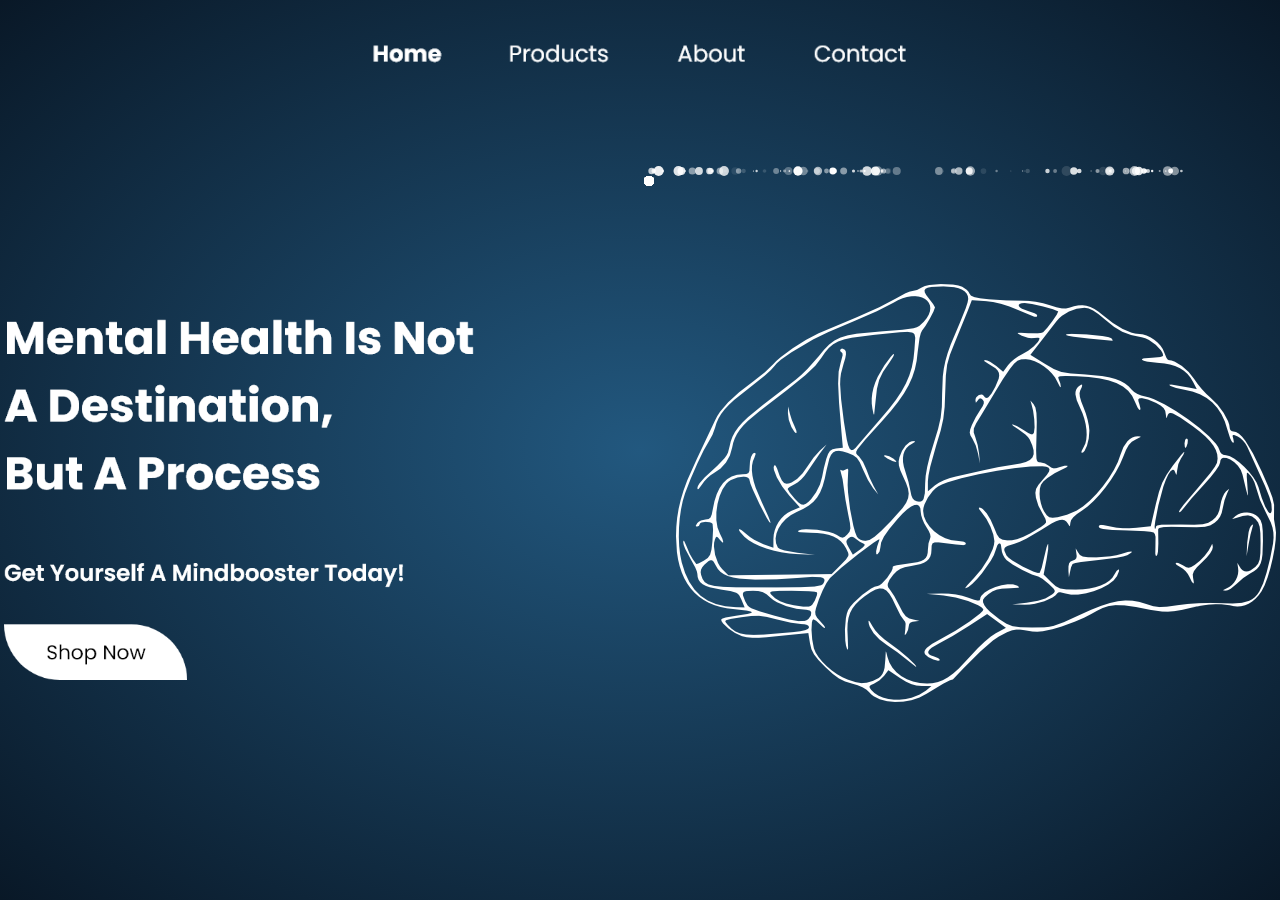
==== alternate/index.html @ fc33e700 "Add files via upload" ====
<!DOCTYPE html>
<html lang="en">
<head>
    <meta charset="UTF-8">
    <meta http-equiv="X-UA-Compatible" content="IE=edge">
    <meta name="viewport" content="width=device-width, initial-scale=1.0">
    <link rel="stylesheet" href="style.css">
    <title>Bioprex Demo</title>
</head>
<body>
    <div class="nav">
        <img src="nav.png" alt="nav">
    </div>
    <div class="hero">
        <div class="cont">
            <img src="hero.png" alt="hero">
        </div>
        <div class="anim">
            <div class="snow-sec">
                <div class="snow"></div>
                <div class="snow"></div>
                <div class="snow"></div>
                <div class="snow"></div>
                <div class="snow"></div>
                <div class="snow"></div>
                <div class="snow"></div>
                <div class="snow"></div>
                <div class="snow"></div>
                <div class="snow"></div>
                <div class="snow"></div>
                <div class="snow"></div>
                <div class="snow"></div>
                <div class="snow"></div>
                <div class="snow"></div>
                <div class="snow"></div>
                <div class="snow"></div>
                <div class="snow"></div>
                <div class="snow"></div>
                <div class="snow"></div>
                <div class="snow"></div>
                <div class="snow"></div>
                <div class="snow"></div>
                <div class="snow"></div>
                <div class="snow"></div>
                <div class="snow"></div>
                <div class="snow"></div>
                <div class="snow"></div>
                <div class="snow"></div>
                <div class="snow"></div>
                <div class="snow"></div>
                <div class="snow"></div>
                <div class="snow"></div>
                <div class="snow"></div>
                <div class="snow"></div>
                <div class="snow"></div>
                <div class="snow"></div>
                <div class="snow"></div>
                <div class="snow"></div>
                <div class="snow"></div>
                <div class="snow"></div>
                <div class="snow"></div>
                <div class="snow"></div>
                <div class="snow"></div>
                <div class="snow"></div>
                <div class="snow"></div>
                <div class="snow"></div>
                <div class="snow"></div>
                <div class="snow"></div>
                <div class="snow"></div>
                <div class="snow"></div>
                <div class="snow"></div>
                <div class="snow"></div>
                <div class="snow"></div>
                <div class="snow"></div>
                <div class="snow"></div>
                <div class="snow"></div>
                <div class="snow"></div>
                <div class="snow"></div>
                <div class="snow"></div>
                <div class="snow"></div>
                <div class="snow"></div>
                <div class="snow"></div>
                <div class="snow"></div>
                <div class="snow"></div>
                <div class="snow"></div>
                <div class="snow"></div>
                <div class="snow"></div>
                <div class="snow"></div>
                <div class="snow"></div>
                <div class="snow"></div>
                <div class="snow"></div>
                <div class="snow"></div>
                <div class="snow"></div>
                <div class="snow"></div>
                <div class="snow"></div>
                <div class="snow"></div>
                <div class="snow"></div>
                <div class="snow"></div>
                <div class="snow"></div>
                <div class="snow"></div>
                <div class="snow"></div>
                <div class="snow"></div>
                <div class="snow"></div>
                <div class="snow"></div>
                <div class="snow"></div>
                <div class="snow"></div>
                <div class="snow"></div>
                <div class="snow"></div>
                <div class="snow"></div>
                <div class="snow"></div>
                <div class="snow"></div>
                <div class="snow"></div>
                <div class="snow"></div>
                <div class="snow"></div>
                <div class="snow"></div>
                <div class="snow"></div>
                <div class="snow"></div>
                <div class="snow"></div>
                <div class="snow"></div>
                <div class="snow"></div>
                <div class="snow"></div>
                <div class="snow"></div>
                <div class="snow"></div>
                <div class="snow"></div>
                <div class="snow"></div>
                <div class="snow"></div>
                <div class="snow"></div>
                <div class="snow"></div>
                <div class="snow"></div>
                <div class="snow"></div>
                <div class="snow"></div>
                <div class="snow"></div>
                <div class="snow"></div>
                <div class="snow"></div>
                <div class="snow"></div>
                <div class="snow"></div>
                <div class="snow"></div>
                <div class="snow"></div>
                <div class="snow"></div>
                <div class="snow"></div>
                <div class="snow"></div>
                <div class="snow"></div>
                <div class="snow"></div>
                <div class="snow"></div>
                <div class="snow"></div>
                <div class="snow"></div>
                <div class="snow"></div>
                <div class="snow"></div>
                <div class="snow"></div>
                <div class="snow"></div>
                <div class="snow"></div>
                <div class="snow"></div>
                <div class="snow"></div>
                <div class="snow"></div>
                <div class="snow"></div>
                <div class="snow"></div>
                <div class="snow"></div>
                <div class="snow"></div>
                <div class="snow"></div>
                <div class="snow"></div>
                <div class="snow"></div>
                <div class="snow"></div>
                <div class="snow"></div>
                <div class="snow"></div>
                <div class="snow"></div>
                <div class="snow"></div>
                <div class="snow"></div>
                <div class="snow"></div>
                <div class="snow"></div>
                <div class="snow"></div>
                <div class="snow"></div>
                <div class="snow"></div>
                <div class="snow"></div>
                <div class="snow"></div>
                <div class="snow"></div>
                <div class="snow"></div>
                <div class="snow"></div>
                <div class="snow"></div>
                <div class="snow"></div>
                <div class="snow"></div>
                <div class="snow"></div>
                <div class="snow"></div>
                <div class="snow"></div>
                <div class="snow"></div>
                <div class="snow"></div>
                <div class="snow"></div>
                <div class="snow"></div>
                <div class="snow"></div>
                <div class="snow"></div>
                <div class="snow"></div>
                <div class="snow"></div>
                <div class="snow"></div>
                <div class="snow"></div>
                <div class="snow"></div>
                <div class="snow"></div>
                <div class="snow"></div>
                <div class="snow"></div>
                <div class="snow"></div>
                <div class="snow"></div>
                <div class="snow"></div>
                <div class="snow"></div>
                <div class="snow"></div>
                <div class="snow"></div>
                <div class="snow"></div>
                <div class="snow"></div>
                <div class="snow"></div>
                <div class="snow"></div>
                <div class="snow"></div>
                <div class="snow"></div>
                <div class="snow"></div>
                <div class="snow"></div>
                <div class="snow"></div>
                <div class="snow"></div>
                <div class="snow"></div>
                <div class="snow"></div>
                <div class="snow"></div>
                <div class="snow"></div>
                <div class="snow"></div>
                <div class="snow"></div>
            </div>
            <div class="svg">
                <img src="brain.png" alt="">
                <!-- <svg xmlns="http://www.w3.org/2000/svg" xmlns:xlink="http://www.w3.org/1999/xlink" viewBox="0 0 698.08 576.3"><defs><style>.cls-1{fill:none;}.cls-2{isolation:isolate;}.cls-3{clip-path:url(#clip-path);}.cls-4{fill:#858585;}.cls-5{clip-path:url(#clip-path-2);}.cls-6{clip-path:url(#clip-path-3);}.cls-7{fill:#8a8a8a;}.cls-8{clip-path:url(#clip-path-4);}.cls-9{clip-path:url(#clip-path-5);}.cls-10{clip-path:url(#clip-path-6);}.cls-11{clip-path:url(#clip-path-7);}.cls-12{clip-path:url(#clip-path-8);}.cls-13{clip-path:url(#clip-path-9);}.cls-14{clip-path:url(#clip-path-10);}.cls-15{clip-path:url(#clip-path-11);}.cls-16{clip-path:url(#clip-path-12);}.cls-17{clip-path:url(#clip-path-13);}.cls-18{clip-path:url(#clip-path-14);}.cls-19{clip-path:url(#clip-path-15);}.cls-20{clip-path:url(#clip-path-16);}.cls-21{clip-path:url(#clip-path-17);}.cls-22{clip-path:url(#clip-path-18);}.cls-23{clip-path:url(#clip-path-19);}.cls-24{clip-path:url(#clip-path-20);}.cls-25{clip-path:url(#clip-path-21);}.cls-26{clip-path:url(#clip-path-22);}.cls-27{clip-path:url(#clip-path-23);}.cls-28{clip-path:url(#clip-path-24);}.cls-29{clip-path:url(#clip-path-25);}.cls-30{clip-path:url(#clip-path-26);}.cls-31{clip-path:url(#clip-path-27);}.cls-32{clip-path:url(#clip-path-28);}.cls-33{clip-path:url(#clip-path-29);}.cls-34{clip-path:url(#clip-path-30);}.cls-35{clip-path:url(#clip-path-31);}.cls-36{clip-path:url(#clip-path-32);}.cls-37{clip-path:url(#clip-path-33);}.cls-38{clip-path:url(#clip-path-34);}.cls-39{clip-path:url(#clip-path-35);}.cls-40{clip-path:url(#clip-path-36);}.cls-41{clip-path:url(#clip-path-37);}.cls-42{clip-path:url(#clip-path-38);}.cls-43{clip-path:url(#clip-path-39);}.cls-44{clip-path:url(#clip-path-40);}.cls-45{clip-path:url(#clip-path-41);}.cls-46{clip-path:url(#clip-path-42);}.cls-47{clip-path:url(#clip-path-43);}.cls-48{clip-path:url(#clip-path-44);}.cls-49{clip-path:url(#clip-path-45);}.cls-50{clip-path:url(#clip-path-46);}.cls-51{clip-path:url(#clip-path-47);}.cls-52{clip-path:url(#clip-path-48);}.cls-53{clip-path:url(#clip-path-49);}.cls-54{clip-path:url(#clip-path-50);}.cls-55{clip-path:url(#clip-path-51);}.cls-56{clip-path:url(#clip-path-52);}.cls-57{clip-path:url(#clip-path-53);}.cls-58{clip-path:url(#clip-path-54);}.cls-59{clip-path:url(#clip-path-55);}.cls-60{clip-path:url(#clip-path-56);}.cls-61{clip-path:url(#clip-path-57);}.cls-62{clip-path:url(#clip-path-58);}.cls-63{clip-path:url(#clip-path-59);}.cls-64{clip-path:url(#clip-path-60);}.cls-65{clip-path:url(#clip-path-61);}.cls-66{clip-path:url(#clip-path-62);}.cls-67{clip-path:url(#clip-path-63);}.cls-68{clip-path:url(#clip-path-64);}.cls-69{clip-path:url(#clip-path-65);}.cls-70{clip-path:url(#clip-path-66);}.cls-71{clip-path:url(#clip-path-67);}.cls-72{clip-path:url(#clip-path-68);}.cls-73{clip-path:url(#clip-path-69);}.cls-74{clip-path:url(#clip-path-70);}.cls-75{clip-path:url(#clip-path-71);}.cls-76{clip-path:url(#clip-path-72);}.cls-77{clip-path:url(#clip-path-73);}.cls-78{clip-path:url(#clip-path-74);}.cls-79{clip-path:url(#clip-path-75);}.cls-80{clip-path:url(#clip-path-76);}.cls-81{clip-path:url(#clip-path-77);}.cls-82{clip-path:url(#clip-path-78);}.cls-83{clip-path:url(#clip-path-79);}.cls-84{clip-path:url(#clip-path-80);}.cls-85{clip-path:url(#clip-path-81);}.cls-86{clip-path:url(#clip-path-82);}.cls-87{clip-path:url(#clip-path-83);}.cls-88{clip-path:url(#clip-path-84);}.cls-89{clip-path:url(#clip-path-85);}.cls-90{clip-path:url(#clip-path-86);}.cls-91{clip-path:url(#clip-path-87);}.cls-92{clip-path:url(#clip-path-88);}.cls-93{clip-path:url(#clip-path-89);}.cls-94{clip-path:url(#clip-path-90);}.cls-95{clip-path:url(#clip-path-91);}.cls-96{clip-path:url(#clip-path-92);}.cls-97{clip-path:url(#clip-path-93);}.cls-98{clip-path:url(#clip-path-94);}.cls-99{clip-path:url(#clip-path-95);}.cls-100{clip-path:url(#clip-path-96);}.cls-101{clip-path:url(#clip-path-97);}.cls-102{clip-path:url(#clip-path-98);}.cls-103{clip-path:url(#clip-path-99);}.cls-104{clip-path:url(#clip-path-100);}.cls-105{clip-path:url(#clip-path-101);}.cls-106{clip-path:url(#clip-path-102);}.cls-107{clip-path:url(#clip-path-103);}.cls-108{clip-path:url(#clip-path-104);}.cls-109{clip-path:url(#clip-path-105);}.cls-110{clip-path:url(#clip-path-106);}.cls-111{clip-path:url(#clip-path-107);}.cls-112{clip-path:url(#clip-path-108);}.cls-113{clip-path:url(#clip-path-109);}.cls-114{clip-path:url(#clip-path-110);}.cls-115{clip-path:url(#clip-path-111);}.cls-116{clip-path:url(#clip-path-112);}.cls-117{clip-path:url(#clip-path-113);}.cls-118{clip-path:url(#clip-path-114);}.cls-119{clip-path:url(#clip-path-115);}.cls-120{clip-path:url(#clip-path-116);}.cls-121{clip-path:url(#clip-path-117);}.cls-122{clip-path:url(#clip-path-118);}.cls-123{clip-path:url(#clip-path-119);}.cls-124{clip-path:url(#clip-path-120);}.cls-125{clip-path:url(#clip-path-121);}.cls-126{clip-path:url(#clip-path-122);}.cls-127{clip-path:url(#clip-path-123);}.cls-128{fill:#818181;}.cls-129{clip-path:url(#clip-path-124);}.cls-130{clip-path:url(#clip-path-125);}.cls-131{clip-path:url(#clip-path-126);}.cls-132{clip-path:url(#clip-path-127);}.cls-133{clip-path:url(#clip-path-128);}.cls-134{clip-path:url(#clip-path-129);}.cls-135{clip-path:url(#clip-path-130);}.cls-136{clip-path:url(#clip-path-131);}.cls-137{clip-path:url(#clip-path-132);}.cls-138{clip-path:url(#clip-path-133);}.cls-139{clip-path:url(#clip-path-134);}.cls-140{clip-path:url(#clip-path-135);}.cls-141{clip-path:url(#clip-path-136);}.cls-142{clip-path:url(#clip-path-137);}.cls-143{clip-path:url(#clip-path-138);}.cls-144{clip-path:url(#clip-path-139);}.cls-145{clip-path:url(#clip-path-140);}.cls-146{clip-path:url(#clip-path-141);}.cls-147{clip-path:url(#clip-path-142);}.cls-148{clip-path:url(#clip-path-143);}.cls-149{clip-path:url(#clip-path-144);}.cls-150{clip-path:url(#clip-path-145);}.cls-151{clip-path:url(#clip-path-146);}.cls-152{clip-path:url(#clip-path-147);}.cls-153{clip-path:url(#clip-path-148);}.cls-154{clip-path:url(#clip-path-149);}.cls-155{clip-path:url(#clip-path-150);}.cls-156{clip-path:url(#clip-path-151);}.cls-157{clip-path:url(#clip-path-152);}.cls-158{clip-path:url(#clip-path-153);}.cls-159{clip-path:url(#clip-path-154);}.cls-160{clip-path:url(#clip-path-155);}.cls-161{clip-path:url(#clip-path-156);}.cls-162{clip-path:url(#clip-path-157);}.cls-163{clip-path:url(#clip-path-158);}.cls-164{clip-path:url(#clip-path-159);}.cls-165{clip-path:url(#clip-path-160);}.cls-166{clip-path:url(#clip-path-161);}.cls-167{clip-path:url(#clip-path-162);}.cls-168{clip-path:url(#clip-path-163);}.cls-169{clip-path:url(#clip-path-164);}.cls-170{clip-path:url(#clip-path-165);}.cls-171{clip-path:url(#clip-path-166);}.cls-172{clip-path:url(#clip-path-167);}.cls-173{clip-path:url(#clip-path-168);}.cls-174{clip-path:url(#clip-path-169);}.cls-175{clip-path:url(#clip-path-170);}.cls-176{clip-path:url(#clip-path-171);}.cls-177{clip-path:url(#clip-path-172);}.cls-178{clip-path:url(#clip-path-173);}.cls-179{clip-path:url(#clip-path-174);}.cls-180{clip-path:url(#clip-path-175);}.cls-181{clip-path:url(#clip-path-176);}.cls-182{clip-path:url(#clip-path-177);}.cls-183{clip-path:url(#clip-path-178);}.cls-184{clip-path:url(#clip-path-179);}.cls-185{clip-path:url(#clip-path-180);}.cls-186{clip-path:url(#clip-path-181);}.cls-187{fill:#e8e8e8;}</style><clipPath id="clip-path" transform="translate(0 0)"><path class="cls-1" d="M30.82,308.34l9.72-3.14-.25.08a6.43,6.43,0,0,0-2.24,1.27,4.42,4.42,0,0,0-1.38,3.56A12.46,12.46,0,0,0,37,312.5a35,35,0,0,0,1.77,5.26A59.82,59.82,0,0,1,43.45,339a91,91,0,0,0,1.27,13.5c2,11,6.62,20.16,14.53,27.07l-9.73,3.15C41.62,375.81,37,366.66,35,355.64a90.9,90.9,0,0,1-1.27-13.5A60.08,60.08,0,0,0,29,320.9a33.53,33.53,0,0,1-1.77-5.26,11.53,11.53,0,0,1-.32-2.39,4.4,4.4,0,0,1,1.38-3.55,6.34,6.34,0,0,1,2.24-1.27Z"/></clipPath><clipPath id="clip-path-2" transform="translate(0 0)"><path class="cls-1" d="M22.89,291l9.73-3.14a7,7,0,0,0,5.44,4.34l.22,0-9.72,3.15-.22,0A7,7,0,0,1,22.89,291Z"/></clipPath><clipPath id="clip-path-3" transform="translate(0 0)"><path class="cls-1" d="M41.78,291.82,32.06,295a8.65,8.65,0,0,1-3.5.42l9.72-3.15A8.65,8.65,0,0,0,41.78,291.82Z"/></clipPath><clipPath id="clip-path-4" transform="translate(0 0)"><path class="cls-1" d="M70.21,411.24l9.73-3.15a.3.3,0,0,0-.17.19c-.12.27.15.53.3.76l-9.72,3.15c-.15-.23-.42-.49-.3-.76A.29.29,0,0,1,70.21,411.24Z"/></clipPath><clipPath id="clip-path-5" transform="translate(0 0)"><path class="cls-1" d="M44.22,329.92,54,326.77a.22.22,0,0,1,.14,0l-9.72,3.15A.26.26,0,0,0,44.22,329.92Z"/></clipPath><clipPath id="clip-path-6" transform="translate(0 0)"><path class="cls-1" d="M44.37,329.91l9.72-3.15a11.38,11.38,0,0,1,1.11.58l-9.73,3.14A8.64,8.64,0,0,0,44.37,329.91Z"/></clipPath><clipPath id="clip-path-7" transform="translate(0 0)"><path class="cls-1" d="M33,210l9.72-3.15a1.68,1.68,0,0,0-.09,1.21l-9.72,3.14A1.66,1.66,0,0,1,33,210Z"/></clipPath><clipPath id="clip-path-8" transform="translate(0 0)"><path class="cls-1" d="M32.87,211.21l9.72-3.14a5.41,5.41,0,0,0,.77,0l-9.73,3.14A3.4,3.4,0,0,1,32.87,211.21Z"/></clipPath><clipPath id="clip-path-9" transform="translate(0 0)"><path class="cls-1" d="M108.85,397.3l-9.73,3.14a27.38,27.38,0,0,1-8.9,1.32,44.36,44.36,0,0,1-7.89-.81c-7.79-1.52-15.34-5.07-22.71-10.16a113.31,113.31,0,0,1-10.1-8.07l9.73-3.15a113.19,113.19,0,0,0,10.09,8.07c7.38,5.1,14.93,8.65,22.71,10.16a44.58,44.58,0,0,0,7.9.82A28,28,0,0,0,108.85,397.3Z"/></clipPath><clipPath id="clip-path-10" transform="translate(0 0)"><path class="cls-1" d="M70.35,412.19,80.07,409c.3.41.6.8.91,1.2a73.4,73.4,0,0,0,5.11,5.92A77.08,77.08,0,0,0,123,437.9l-9.72,3.15a77,77,0,0,1-36.92-21.74,74.88,74.88,0,0,1-5.11-5.92C71,413,70.64,412.6,70.35,412.19Z"/></clipPath><clipPath id="clip-path-11" transform="translate(0 0)"><path class="cls-1" d="M89.56,332.08l-9.72,3.14a37.32,37.32,0,0,1-8.39,1.72,38.07,38.07,0,0,1-10.63-.57,43,43,0,0,1-6.91-2,64.8,64.8,0,0,1-8.44-3.92l9.73-3.14a65.94,65.94,0,0,0,8.43,3.91,42.24,42.24,0,0,0,6.91,2,38.51,38.51,0,0,0,10.64.58A37.67,37.67,0,0,0,89.56,332.08Z"/></clipPath><clipPath id="clip-path-12" transform="translate(0 0)"><path class="cls-1" d="M53.93,205.07l-9.72,3.14-1,.31c-3.17.94-6.37,1.77-9.57,2.64L43.36,208c3.19-.88,6.39-1.71,9.57-2.64Z"/></clipPath><clipPath id="clip-path-13" transform="translate(0 0)"><path class="cls-1" d="M59,249.21l9.72-3.14a11.16,11.16,0,0,0-1,.39c-3.49,1.48-5.39,4.63-5.64,9.37a112.19,112.19,0,0,0-.12,11.61,68.59,68.59,0,0,0,2,14.14,36.52,36.52,0,0,1,1,5.64c.44,4.59-.56,8.29-3.4,10.82a14.11,14.11,0,0,1-2.73,1.85,37.05,37.05,0,0,1-6.31,2.69l-9.73,3.15A37.61,37.61,0,0,0,49.09,303a14.58,14.58,0,0,0,2.73-1.85c2.83-2.54,3.83-6.23,3.39-10.83a34.47,34.47,0,0,0-1-5.64,69.18,69.18,0,0,1-2-14.13A112.14,112.14,0,0,1,52.29,259c.25-4.74,2.15-7.89,5.64-9.38Z"/></clipPath><clipPath id="clip-path-14" transform="translate(0 0)"><path class="cls-1" d="M132.31,438.21l-9.72,3.15a8.67,8.67,0,0,1-1.89.38,32.56,32.56,0,0,1-7.41-.69L123,437.9a32.59,32.59,0,0,0,7.42.69A8.7,8.7,0,0,0,132.31,438.21Z"/></clipPath><clipPath id="clip-path-15" transform="translate(0 0)"><path class="cls-1" d="M51.45,220l9.72-3.15a12.2,12.2,0,0,0-2,.83,50.95,50.95,0,0,0-26.38,34.16,80.22,80.22,0,0,0-2.21,17.65,100.22,100.22,0,0,0,.55,12.8,17.23,17.23,0,0,0,1.47,5.55L22.89,291a17.14,17.14,0,0,1-1.46-5.55,96.61,96.61,0,0,1-.55-12.79A80.39,80.39,0,0,1,23.08,255a50.94,50.94,0,0,1,26.39-34.15A12.2,12.2,0,0,1,51.45,220Z"/></clipPath><clipPath id="clip-path-16" transform="translate(0 0)"><path class="cls-1" d="M102.23,342.29l-9.72,3.14a52.08,52.08,0,0,0,9.63-4.23,21,21,0,0,1,2.36-1.13l9.72-3.15a22.68,22.68,0,0,0-2.35,1.13A52.59,52.59,0,0,1,102.23,342.29Z"/></clipPath><clipPath id="clip-path-17" transform="translate(0 0)"><path class="cls-1" d="M88.43,241.91l-9.73,3.14a10.88,10.88,0,0,1-4.92.24l9.72-3.14A11.21,11.21,0,0,0,88.43,241.91Z"/></clipPath><clipPath id="clip-path-18" transform="translate(0 0)"><path class="cls-1" d="M140.06,431l9.72-3.14c-1.25.4-2,1.51-2.43,3.24a33.61,33.61,0,0,0-.46,5l-9.72,3.15a32.08,32.08,0,0,1,.46-5C138,432.54,138.81,431.43,140.06,431Z"/></clipPath><clipPath id="clip-path-19" transform="translate(0 0)"><path class="cls-1" d="M174.46,452.14l-9.73,3.15a9.08,9.08,0,0,1-3.23.38c-1.93-.11-3.86-.19-5.79-.28a3.45,3.45,0,0,1-.55-.07l-.33-.08c-3.33-1.09-6.7-1.79-10-3.2a19.17,19.17,0,0,1-2.72-1.43,10.62,10.62,0,0,1-4.78-8.25c-.12-1.16-.12-2.32-.15-3.09l9.72-3.15c0,.78,0,1.94.16,3.09a10.61,10.61,0,0,0,4.78,8.26,18.48,18.48,0,0,0,2.71,1.42c3.31,1.42,6.68,2.11,10,3.2a1.68,1.68,0,0,0,.32.09l.55.06c1.94.1,3.86.17,5.8.28A8.89,8.89,0,0,0,174.46,452.14Z"/></clipPath><clipPath id="clip-path-20" transform="translate(0 0)"><path class="cls-1" d="M136.68,360.18l9.73-3.15a.64.64,0,0,1,.28,0L137,360.17A.53.53,0,0,0,136.68,360.18Z"/></clipPath><clipPath id="clip-path-21" transform="translate(0 0)"><path class="cls-1" d="M90.43,234.58l9.73-3.14a4.12,4.12,0,0,1,1.13-.21,40.59,40.59,0,0,1,5.46.5L97,234.87a42.11,42.11,0,0,0-5.45-.49A4.69,4.69,0,0,0,90.43,234.58Z"/></clipPath><clipPath id="clip-path-22" transform="translate(0 0)"><path class="cls-1" d="M97,234.87l9.73-3.14a.7.7,0,0,1,.53.78l-9.73,3.15A.71.71,0,0,0,97,234.87Z"/></clipPath><clipPath id="clip-path-23" transform="translate(0 0)"><path class="cls-1" d="M128.12,322.82l9.73-3.15a17.59,17.59,0,0,0-2,.82,14.69,14.69,0,0,0-7.18,7.88,23.54,23.54,0,0,0-1.71,8.64,38.46,38.46,0,0,0,.85,8.69c.92,4.49,1.87,9,2.71,13.46a147.66,147.66,0,0,1,2.85,32.16c-.16,4.63,1.63,8.75,4.16,12.53a4,4,0,0,0,2,1.64c.52.18,1,.43,1.57.61,3.21,1.12,6.43,2.21,9.64,3.32,6,2.06,12.08,3.62,18.07,5l-9.72,3.15c-6-1.41-12.05-3-18.08-5l-9.64-3.31c-.52-.18-1-.44-1.56-.62a3.88,3.88,0,0,1-2-1.63c-2.54-3.78-4.33-7.9-4.17-12.53a147.73,147.73,0,0,0-2.84-32.17c-.84-4.48-1.79-9-2.71-13.45a38.56,38.56,0,0,1-.86-8.7,23.53,23.53,0,0,1,1.72-8.63,14.67,14.67,0,0,1,9.2-8.7Z"/></clipPath><clipPath id="clip-path-24" transform="translate(0 0)"><path class="cls-1" d="M98.29,207.54l9.73-3.15a8.14,8.14,0,0,0-2.58,1.41c-2,1.6-4.07,3.16-6,4.85-6.66,5.75-12.66,12.44-18.67,19.11a3.75,3.75,0,0,0-.94,2.74,22.58,22.58,0,0,0,1.72,7.71,2.68,2.68,0,0,0,2,1.94l-9.72,3.14a2.65,2.65,0,0,1-2-1.93,22.4,22.4,0,0,1-1.72-7.72A3.69,3.69,0,0,1,71,232.9c6-6.67,12-13.36,18.67-19.1,2-1.69,4-3.25,6-4.85A8.36,8.36,0,0,1,98.29,207.54Z"/></clipPath><clipPath id="clip-path-25" transform="translate(0 0)"><path class="cls-1" d="M183.18,415.54l-9.72,3.15a12.3,12.3,0,0,1-4.43.53,40.56,40.56,0,0,1-5.93-.8c-1.34-.26-2.68-.55-4-.82l9.72-3.15c1.36.28,2.7.57,4,.83a43.48,43.48,0,0,0,5.93.8A12.24,12.24,0,0,0,183.18,415.54Z"/></clipPath><clipPath id="clip-path-26" transform="translate(0 0)"><path class="cls-1" d="M92.5,191l9.73-3.14a21.42,21.42,0,0,1,9.73-.71c.48.07,1,.15,1.43.24,1.53.3,3,.71,4.58,1.15a9.81,9.81,0,0,0,1,.25,6.11,6.11,0,0,0,2.79,0c1-.28,2-.57,3-.89L115.1,191c-1,.32-2,.6-3,.88a6.06,6.06,0,0,1-2.78,0,10.05,10.05,0,0,1-1.05-.26c-1.52-.43-3-.84-4.57-1.14l-1.43-.24A21.61,21.61,0,0,0,92.5,191Z"/></clipPath><clipPath id="clip-path-27" transform="translate(0 0)"><path class="cls-1" d="M90.12,110.48l9.72-3.14a2,2,0,0,0-.64.48,61.23,61.23,0,0,0-7.93,8.92,41.07,41.07,0,0,0-7.35,20,53.17,53.17,0,0,1-4,15.69,37.87,37.87,0,0,1-12.33,15.72,58.23,58.23,0,0,0-14.1,15.35,105.17,105.17,0,0,0-10.78,23.35L33,210a104.8,104.8,0,0,1,10.78-23.36,58,58,0,0,1,14.1-15.34,38,38,0,0,0,12.33-15.72,53.87,53.87,0,0,0,4-15.69,41.11,41.11,0,0,1,7.35-20A62.21,62.21,0,0,1,89.47,111,2.24,2.24,0,0,1,90.12,110.48Z"/></clipPath><clipPath id="clip-path-28" transform="translate(0 0)"><path class="cls-1" d="M135.35,245.13l9.72-3.14c-.13,0-.21.24-.24.58-.24,3-.43,6.09-.71,9.1a55.34,55.34,0,0,1-2.49,12.73c-1.83,5.38-4.79,9.44-9,12.09a3,3,0,0,1-.58.34L122.34,280a2.21,2.21,0,0,0,.58-.34c4.19-2.64,7.16-6.71,9-12.09a56.31,56.31,0,0,0,2.49-12.73c.28-3,.47-6.06.71-9.09C135.13,245.37,135.21,245.18,135.35,245.13Z"/></clipPath><clipPath id="clip-path-29" transform="translate(0 0)"><path class="cls-1" d="M122.05,187.61l9.73-3.14a1.07,1.07,0,0,1,.41-.07l-9.73,3.14A1.85,1.85,0,0,0,122.05,187.61Z"/></clipPath><clipPath id="clip-path-30" transform="translate(0 0)"><path class="cls-1" d="M122.46,187.54l9.73-3.14a1.94,1.94,0,0,1,.31.56l-9.72,3.15A2.17,2.17,0,0,0,122.46,187.54Z"/></clipPath><clipPath id="clip-path-31" transform="translate(0 0)"><path class="cls-1" d="M161.44,234.54l-9.72,3.15a12.21,12.21,0,0,1-3.66.55,13,13,0,0,1-2.55-.24,19.11,19.11,0,0,1-4.64-1.61A28,28,0,0,1,130,227.06a21.9,21.9,0,0,1-3.35-7.4A71.9,71.9,0,0,1,125,207.91c-.26-3.64-.48-7.26-.71-10.89a55.56,55.56,0,0,0-1.54-8.91L132.5,185a55.49,55.49,0,0,1,1.54,8.92c.24,3.62.45,7.24.71,10.88a71.77,71.77,0,0,0,1.65,11.75,21.65,21.65,0,0,0,3.34,7.41,28.1,28.1,0,0,0,10.86,9.32,19,19,0,0,0,4.63,1.61,13,13,0,0,0,2.56.25A12.19,12.19,0,0,0,161.44,234.54Z"/></clipPath><clipPath id="clip-path-32" transform="translate(0 0)"><path class="cls-1" d="M108.4,92l9.72-3.15c-2.37.77-3.25,2.59-2.91,6a55.31,55.31,0,0,0,1.77,9.55,21.08,21.08,0,0,0,1.48,4c1.14,2.22,2,3.32,3.52,3.62a6.61,6.61,0,0,0,1.86,0,16.28,16.28,0,0,0,3.32-.74l-9.72,3.15a16.21,16.21,0,0,1-3.33.73,6.22,6.22,0,0,1-1.85,0c-1.53-.3-2.38-1.4-3.53-3.62a21,21,0,0,1-1.47-4,54.55,54.55,0,0,1-1.77-9.55C105.14,94.6,106,92.79,108.4,92Z"/></clipPath><clipPath id="clip-path-33" transform="translate(0 0)"><path class="cls-1" d="M212,367l-9.73,3.15-.07,0A57.13,57.13,0,0,1,185,372.7a73.06,73.06,0,0,1-13.89-1.41c-1.3-.26-2.6-.54-3.91-.85a126.89,126.89,0,0,1-15.11-4.78c-3.78-1.42-7.57-2.79-11.36-4.17-1.23-.45-2.45-.87-3.8-1.32l9.73-3.15c1.35.46,2.57.88,3.8,1.32,3.78,1.39,7.57,2.75,11.36,4.17a126.17,126.17,0,0,0,15.1,4.78c1.31.32,2.61.6,3.91.85a74,74,0,0,0,13.9,1.42A57.34,57.34,0,0,0,211.91,367Z"/></clipPath><clipPath id="clip-path-34" transform="translate(0 0)"><path class="cls-1" d="M126.58,129l9.72-3.14-.16,0A8.13,8.13,0,0,0,133,128c-1.15,1.21-2.28,2.45-3.43,3.7-8.88,9.64-18,19-27.1,28.3a65.79,65.79,0,0,0-13.3,20.18A146.19,146.19,0,0,0,81.92,202c-.46,1.76-.45,1.76.9,3.13.34.33.53.51.7.55a.43.43,0,0,0,.16,0L74,208.8a.3.3,0,0,1-.16,0c-.17,0-.37-.21-.7-.55-1.35-1.37-1.36-1.37-.91-3.12a147.9,147.9,0,0,1,7.23-21.78,65.86,65.86,0,0,1,13.3-20.17c9.12-9.31,18.22-18.66,27.1-28.31,1.14-1.24,2.28-2.48,3.43-3.7a8.26,8.26,0,0,1,3.16-2.11Z"/></clipPath><clipPath id="clip-path-35" transform="translate(0 0)"><path class="cls-1" d="M215.58,468.36l9.73-3.15a19.65,19.65,0,0,1,3.28-.66c4.38-.61,8.77-1.15,13.07-2.14,1.47-.33,2.92-.71,4.35-1.17l-9.72,3.14c-1.43.47-2.89.84-4.36,1.18-4.29,1-8.69,1.52-13.06,2.14A18.8,18.8,0,0,0,215.58,468.36Z"/></clipPath><clipPath id="clip-path-36" transform="translate(0 0)"><path class="cls-1" d="M276.23,527.34l-9.73,3.15a23.52,23.52,0,0,1-7.69,1.17,26.37,26.37,0,0,1-4.69-.49,32.21,32.21,0,0,1-7.94-2.72,52.63,52.63,0,0,1-12.65-8.93,50.27,50.27,0,0,0-6.93-5.58,25.19,25.19,0,0,0-8.92-3.74,19.9,19.9,0,0,0-5.5-.32,19.77,19.77,0,0,1-4.9-.22l9.73-3.15a19.28,19.28,0,0,0,4.9.22,20.6,20.6,0,0,1,5.49.32,25.42,25.42,0,0,1,8.93,3.74,51.49,51.49,0,0,1,6.93,5.58,52.78,52.78,0,0,0,12.64,8.93,31.53,31.53,0,0,0,7.94,2.72,25.57,25.57,0,0,0,4.69.49A23.31,23.31,0,0,0,276.23,527.34Z"/></clipPath><clipPath id="clip-path-37" transform="translate(0 0)"><path class="cls-1" d="M232.44,426.13l9.73-3.15a8.79,8.79,0,0,1,2.67-.4l-9.73,3.15A8.53,8.53,0,0,0,232.44,426.13Z"/></clipPath><clipPath id="clip-path-38" transform="translate(0 0)"><path class="cls-1" d="M221.28,346.91l-9.72,3.15a3.65,3.65,0,0,1-1.32.14c-.22,0-.45-.05-.67-.09a7.56,7.56,0,0,1-2.3-.89c-7.28-4.05-14.58-8-21.57-13.05a89.93,89.93,0,0,1-8.92-7.36,81,81,0,0,0-17.41-12.66,56.15,56.15,0,0,0-15.64-5.57,54.84,54.84,0,0,0-6.95-.9,61.93,61.93,0,0,0-6.81,0,35.66,35.66,0,0,1-8.1-.58,31.39,31.39,0,0,1-6.66-2.09c-10.32-4.55-17.63-13.15-22-25.65a55,55,0,0,1-3-15.57,34.28,34.28,0,0,1,2.58-15A31.68,31.68,0,0,1,96,244.89a7.78,7.78,0,0,0,1.37-4.32c.06-1.63.14-3.27.18-4.91l9.73-3.15c0,1.65-.13,3.28-.19,4.91a7.89,7.89,0,0,1-1.36,4.33,30.83,30.83,0,0,0-3.18,5.87,34.38,34.38,0,0,0-2.58,15,55.59,55.59,0,0,0,3,15.57c4.34,12.5,11.65,21.1,22,25.65a31.13,31.13,0,0,0,6.65,2.09,35.18,35.18,0,0,0,8.1.58,67.31,67.31,0,0,1,6.81,0,54.61,54.61,0,0,1,6.95.9A56.54,56.54,0,0,1,169.1,313a81.92,81.92,0,0,1,17.4,12.66,89,89,0,0,0,8.93,7.37c7,5,14.29,9,21.56,13a7.66,7.66,0,0,0,2.3.89,4,4,0,0,0,.67.09A3.65,3.65,0,0,0,221.28,346.91Z"/></clipPath><clipPath id="clip-path-39" transform="translate(0 0)"><path class="cls-1" d="M160.36,248.43l9.73-3.14c-4,1.27-5.5,6.55-3.14,11.67a23.06,23.06,0,0,0,3.42,5.27c6.22,7.44,12.49,14.84,19.07,21.82,3.74,4,7.58,7.77,11.55,11.36a22.57,22.57,0,0,0,5,3.58,10.24,10.24,0,0,0,2.33.8,5.68,5.68,0,0,0,2.86-.13l-9.73,3.15a5.54,5.54,0,0,1-2.85.12,9.35,9.35,0,0,1-2.33-.8,21.73,21.73,0,0,1-5-3.58c-4-3.58-7.81-7.39-11.55-11.36-6.58-7-12.85-14.37-19.07-21.81a23.32,23.32,0,0,1-3.43-5.27C154.86,255,156.41,249.71,160.36,248.43Z"/></clipPath><clipPath id="clip-path-40" transform="translate(0 0)"><path class="cls-1" d="M172,160.39l9.72-3.15a16.44,16.44,0,0,0-8.44,6.62,34.93,34.93,0,0,0-3.84,7.74c-2,5.39-4,10.78-5.89,16.21s-3.95,10.8-7.15,15.19c-.53.72-.75,1.12-1,1.2l-9.73,3.15c.26-.09.48-.49,1-1.21,3.21-4.39,5.23-9.73,7.15-15.18s3.91-10.82,5.9-16.21a34.37,34.37,0,0,1,3.84-7.75A16.43,16.43,0,0,1,172,160.39Z"/></clipPath><clipPath id="clip-path-41" transform="translate(0 0)"><path class="cls-1" d="M164.61,182.81l9.73-3.15a.57.57,0,0,1,.32,0l-9.72,3.15A.61.61,0,0,0,164.61,182.81Z"/></clipPath><clipPath id="clip-path-42" transform="translate(0 0)"><path class="cls-1" d="M194,259.47l-9.72,3.15c.36-.12.4-.41.17-1s-.46-1.25-.71-1.87c-1.77-4.32-3.56-8.62-5.32-12.94-2-5-4-10-5.67-15.21A89.3,89.3,0,0,1,168.8,211c-.37-5-.55-10-.67-15-.08-3.47-.21-6.94-.37-10.41-.11-2.19-.25-1.72-1.5-2.34a7.13,7.13,0,0,0-1.32-.45l9.72-3.15a6.66,6.66,0,0,1,1.33.46c1.25.62,1.38.14,1.49,2.33q.26,5.2.37,10.41c.12,5,.3,10,.68,15a89.46,89.46,0,0,0,3.93,20.59c1.64,5.17,3.62,10.2,5.67,15.2,1.77,4.32,3.56,8.63,5.32,12.94.26.62.5,1.24.72,1.87S194.35,259.35,194,259.47Z"/></clipPath><clipPath id="clip-path-43" transform="translate(0 0)"><path class="cls-1" d="M269.17,447.54l-9.73,3.15a12.56,12.56,0,0,1-3.55.58,7.15,7.15,0,0,1-1.68-.14,10.42,10.42,0,0,1-6.13-4.28,27.06,27.06,0,0,1-3.85-7.39,45.41,45.41,0,0,0-3.14-6.83,61.59,61.59,0,0,0-3.57-5.45,3.21,3.21,0,0,0-2.41-1.45l9.73-3.15a3.22,3.22,0,0,1,2.4,1.45,60.92,60.92,0,0,1,3.58,5.45,47.48,47.48,0,0,1,3.14,6.83,26.89,26.89,0,0,0,3.84,7.39,10.47,10.47,0,0,0,6.13,4.29,7.83,7.83,0,0,0,1.68.13A12.69,12.69,0,0,0,269.17,447.54Z"/></clipPath><clipPath id="clip-path-44" transform="translate(0 0)"><path class="cls-1" d="M284.69,547.77l9.73-3.15a41.07,41.07,0,0,0,4.51,6.41c.49.61,1,1.15,1.56,1.71a6.27,6.27,0,0,0,3.4,2.08L294.16,558a6.24,6.24,0,0,1-3.39-2.08c-.53-.57-1.07-1.11-1.56-1.71A41.72,41.72,0,0,1,284.69,547.77Z"/></clipPath><clipPath id="clip-path-45" transform="translate(0 0)"><path class="cls-1" d="M156.86,91.49l9.72-3.14A27.07,27.07,0,0,0,159,92.22c-5.87,4.26-10.45,10.21-14.53,16.79a8,8,0,0,0-.79,1.76,4,4,0,0,0,.81,4.22,11.83,11.83,0,0,0,1.6,1.64c1.19,1,2.4,2,3.63,2.89a33.33,33.33,0,0,1,7.61,8c2,3,4.09,5.94,6.11,8.95,3.21,4.8,6.41,9.63,9.62,14.44a4.77,4.77,0,0,0,1.28,1.63l-9.72,3.14a4.63,4.63,0,0,1-1.28-1.62c-3.22-4.81-6.41-9.64-9.63-14.45-2-3-4.07-6-6.1-8.94a33.53,33.53,0,0,0-7.61-8c-1.23-.91-2.44-1.89-3.64-2.89a12.36,12.36,0,0,1-1.59-1.64,4.07,4.07,0,0,1-.82-4.22,8.62,8.62,0,0,1,.8-1.77c4.08-6.58,8.65-12.53,14.52-16.78A27.16,27.16,0,0,1,156.86,91.49Z"/></clipPath><clipPath id="clip-path-46" transform="translate(0 0)"><path class="cls-1" d="M174.4,152.51l-9.73,3.14h0l9.72-3.14Z"/></clipPath><clipPath id="clip-path-47" transform="translate(0 0)"><path class="cls-1" d="M233.63,364.2l9.73-3.14c-.48.15-1,.33-1.43.52a23.78,23.78,0,0,0-11.09,9.65,8.41,8.41,0,0,1-4.39,3.66,35.94,35.94,0,0,0-10.55,6.2,31.47,31.47,0,0,0-5,4.91,26.3,26.3,0,0,0-5.54,11.57,32.71,32.71,0,0,0-.55,6.31,58.88,58.88,0,0,1-3.55,20.52,80.71,80.71,0,0,1-3.25,7.52,46.65,46.65,0,0,0-4.64,22.51,75.46,75.46,0,0,0,2.46,16.31,175.2,175.2,0,0,0,7.89,23.14,28.48,28.48,0,0,0,1.66,3.37c3,5.17,6.8,8.33,11.58,9.26l-9.73,3.15c-4.77-.93-8.61-4.09-11.57-9.26a29.26,29.26,0,0,1-1.66-3.37,176.24,176.24,0,0,1-7.9-23.14,76.17,76.17,0,0,1-2.46-16.31,46.86,46.86,0,0,1,4.64-22.51,80.36,80.36,0,0,0,3.25-7.52A58.51,58.51,0,0,0,195.13,407a31.86,31.86,0,0,1,.56-6.31,26.25,26.25,0,0,1,5.54-11.57,31.4,31.4,0,0,1,4.94-4.91,36,36,0,0,1,10.56-6.2,8.38,8.38,0,0,0,4.39-3.67,23.74,23.74,0,0,1,11.09-9.65C232.68,364.53,233.16,364.36,233.63,364.2Z"/></clipPath><clipPath id="clip-path-48" transform="translate(0 0)"><path class="cls-1" d="M292.3,540.07l9.72-3.15a6.71,6.71,0,0,0-3.13,2.15c-1.51,1.83-3,3.69-4.47,5.55l-9.73,3.15c1.48-1.86,3-3.73,4.48-5.55A6.55,6.55,0,0,1,292.3,540.07Z"/></clipPath><clipPath id="clip-path-49" transform="translate(0 0)"><path class="cls-1" d="M171.41,145.92l9.73-3.15.42-.12c.72-.17,1.45-.31,2.18-.46a34.94,34.94,0,0,0,3.37-.93l-9.72,3.14a33,33,0,0,1-3.37.93c-.73.16-1.46.29-2.18.47A3,3,0,0,0,171.41,145.92Z"/></clipPath><clipPath id="clip-path-50" transform="translate(0 0)"><path class="cls-1" d="M323.36,553.26l-9.73,3.14a41.49,41.49,0,0,1-12.75,1.88c-2,0-4-.15-6.72-.31l9.73-3.15c2.74.16,4.74.32,6.71.31A41.59,41.59,0,0,0,323.36,553.26Z"/></clipPath><clipPath id="clip-path-51" transform="translate(0 0)"><path class="cls-1" d="M219.47,258.36l9.73-3.15a178.94,178.94,0,0,0-4.13,37.32l-9.72,3.15A179,179,0,0,1,219.47,258.36Z"/></clipPath><clipPath id="clip-path-52" transform="translate(0 0)"><path class="cls-1" d="M158.28,57.06,168,53.91a44.61,44.61,0,0,0-20.94,14.38,56.33,56.33,0,0,0-5.39,7.79,35.35,35.35,0,0,1-4.76,6.58,17.84,17.84,0,0,1-7.58,4.94l-9.72,3.15a17.83,17.83,0,0,0,7.58-5A35.15,35.15,0,0,0,132,79.22a56.33,56.33,0,0,1,5.39-7.79A44.54,44.54,0,0,1,158.28,57.06Z"/></clipPath><clipPath id="clip-path-53" transform="translate(0 0)"><path class="cls-1" d="M288.82,443.36l9.72-3.15c-2.06.67-4.09,1.41-6.11,2.23a64.15,64.15,0,0,0-20.14,12.77c-1.47,1.39-2.86,2.89-4.26,4.38a39.71,39.71,0,0,1-16.85,10.89l-9.72,3.14a39.75,39.75,0,0,0,16.85-10.88c1.4-1.49,2.79-3,4.25-4.38a64.08,64.08,0,0,1,20.15-12.77C284.72,444.76,286.76,444,288.82,443.36Z"/></clipPath><clipPath id="clip-path-54" transform="translate(0 0)"><path class="cls-1" d="M267.26,376.31l9.72-3.15a3.49,3.49,0,0,1,.53,0l-9.72,3.15A2.55,2.55,0,0,0,267.26,376.31Z"/></clipPath><clipPath id="clip-path-55" transform="translate(0 0)"><path class="cls-1" d="M291.16,425.36l-9.72,3.15.08,0a2.21,2.21,0,0,0,.84-2.09,10.56,10.56,0,0,0-.32-1.52q-1.23-5.5-2.47-11c-2.43-10.73-4.86-21.46-7.43-32.17a8.29,8.29,0,0,0-3.77-5.16,3.28,3.28,0,0,0-.58-.24l9.72-3.15a3,3,0,0,1,.58.25,8.31,8.31,0,0,1,3.78,5.15c2.56,10.71,5,21.44,7.42,32.17q1.24,5.52,2.48,11a11.91,11.91,0,0,1,.31,1.51,2.22,2.22,0,0,1-.83,2.09Z"/></clipPath><clipPath id="clip-path-56" transform="translate(0 0)"><path class="cls-1" d="M272.28,346.26l-9.72,3.14a17.1,17.1,0,0,1-4.68.79,51.09,51.09,0,0,1-8.78-.55c-1.6-.21-3.2-.46-4.81-.77a50.77,50.77,0,0,1-6.84-1.8,31.36,31.36,0,0,1-7.86-3.87c-4.64-3.22-7.85-7.94-9.93-13.85a66.27,66.27,0,0,1-3-13.38,162.75,162.75,0,0,1-1.32-20.29l9.72-3.15a166.55,166.55,0,0,0,1.32,20.29,67,67,0,0,0,3,13.38c2.08,5.92,5.29,10.64,9.94,13.85a30.86,30.86,0,0,0,7.86,3.87,49.32,49.32,0,0,0,6.84,1.8c1.6.31,3.2.56,4.81.78a52,52,0,0,0,8.78.54A17.1,17.1,0,0,0,272.28,346.26Z"/></clipPath><clipPath id="clip-path-57" transform="translate(0 0)"><path class="cls-1" d="M274.23,527.54l9.72-3.15a53.29,53.29,0,0,1,7.72-1.87,60.62,60.62,0,0,1,21.46.5q1.77.35,3.54.78c2.38.58,4.74,1.19,7.12,1.65.57.12,1.14.22,1.71.31a13.22,13.22,0,0,0,5.54-.17l.4-.12-9.72,3.14a3,3,0,0,1-.4.12,13.22,13.22,0,0,1-5.54.18l-1.71-.31c-2.38-.46-4.75-1.08-7.12-1.66-1.19-.29-2.37-.54-3.54-.77a60.15,60.15,0,0,0-21.46-.5A51.71,51.71,0,0,0,274.23,527.54Z"/></clipPath><clipPath id="clip-path-58" transform="translate(0 0)"><path class="cls-1" d="M211.74,169.42l9.72-3.15a10.24,10.24,0,0,0-4.08,2.6,20.88,20.88,0,0,0-4.45,7.38c-1.18,3-2.16,6.14-3.07,9.3A45.21,45.21,0,0,1,203,200.21c-.6.82-.78,1.26-1.06,1.35l-9.73,3.15c.28-.09.47-.54,1.07-1.35a45.21,45.21,0,0,0,6.86-14.66c.9-3.16,1.89-6.3,3.06-9.3a21.09,21.09,0,0,1,4.45-7.38A10.23,10.23,0,0,1,211.74,169.42Z"/></clipPath><clipPath id="clip-path-59" transform="translate(0 0)"><path class="cls-1" d="M191.64,85.26l9.72-3.14a12.89,12.89,0,0,0-2.15.9c-6.09,3.19-9.28,9.09-9.23,17.77a30.19,30.19,0,0,0,2.54,11.35,203.64,203.64,0,0,0,9.88,20.5c2.88,5.28,5.86,10.49,8.8,15.72a13.86,13.86,0,0,0,4.07,4.79,6,6,0,0,0,2.3,1,4,4,0,0,0,2.05-.11l-9.73,3.15a4,4,0,0,1-2,.11,6.17,6.17,0,0,1-2.3-1,13.83,13.83,0,0,1-4.07-4.79c-2.95-5.23-5.92-10.44-8.81-15.72a206.83,206.83,0,0,1-9.87-20.5,30.45,30.45,0,0,1-2.55-11.36c0-8.67,3.15-14.57,9.24-17.76A13.85,13.85,0,0,1,191.64,85.26Z"/></clipPath><clipPath id="clip-path-60" transform="translate(0 0)"><path class="cls-1" d="M268.6,322.29l9.72-3.15a7,7,0,0,0-3.66,2.85c-1,1.49-2,3-2.93,4.58-2.28,4.1-5.71,6.51-9,9.12a.59.59,0,0,1-.22.12L252.76,339a.71.71,0,0,0,.22-.13c3.31-2.6,6.75-5,9-9.12.89-1.59,1.91-3.09,2.92-4.57A7.05,7.05,0,0,1,268.6,322.29Z"/></clipPath><clipPath id="clip-path-61" transform="translate(0 0)"><path class="cls-1" d="M337.88,534l-9.72,3.15a8,8,0,0,0,1.69-.77c3.23-2,4.6-5.4,4.16-10.1a18.21,18.21,0,0,0-4.93-10.78l9.72-3.15a18.31,18.31,0,0,1,4.94,10.79c.43,4.69-.93,8.13-4.16,10.1A8,8,0,0,1,337.88,534Z"/></clipPath><clipPath id="clip-path-62" transform="translate(0 0)"><path class="cls-1" d="M239.44,214.38l9.72-3.15c-1.46.65-2.94,1.26-4.4,1.92a12,12,0,0,0-1.35.76,5,5,0,0,0-2.15,2.66c-.42,1.11-.85,2.2-1.28,3.31a241.18,241.18,0,0,0-10.78,35.33l-9.73,3.15A242.93,242.93,0,0,1,230.26,223c.42-1.1.86-2.19,1.27-3.31a5.07,5.07,0,0,1,2.15-2.66,11.34,11.34,0,0,1,1.36-.75C236.5,215.64,238,215,239.44,214.38Z"/></clipPath><clipPath id="clip-path-63" transform="translate(0 0)"><path class="cls-1" d="M239.57,214.33l9.72-3.15-.13,0-9.72,3.15Z"/></clipPath><clipPath id="clip-path-64" transform="translate(0 0)"><path class="cls-1" d="M336.38,494.9l9.73-3.14a32.14,32.14,0,0,0-5.35,2.29c-2.23,1.19-4.39,2.53-6.57,3.83-3.26,2-6.48,4-9.85,5.76a10.08,10.08,0,0,1-1.62.71L313,507.5a11.17,11.17,0,0,0,1.63-.71c3.37-1.74,6.59-3.8,9.85-5.76,2.18-1.31,4.34-2.64,6.57-3.84A32.9,32.9,0,0,1,336.38,494.9Z"/></clipPath><clipPath id="clip-path-65" transform="translate(0 0)"><path class="cls-1" d="M139.81,44.56l9.73-3.14a63.26,63.26,0,0,1,8.52-2c12.58-2.25,25.41-3.35,38-5.46a12.59,12.59,0,0,0,1.88-.46l-9.72,3.15a13.73,13.73,0,0,1-1.89.45c-12.61,2.12-25.43,3.22-38,5.47A65.31,65.31,0,0,0,139.81,44.56Z"/></clipPath><clipPath id="clip-path-66" transform="translate(0 0)"><path class="cls-1" d="M241.51,163.25l-9.73,3.14a4.6,4.6,0,0,1-1.36.19l9.73-3.14A5.08,5.08,0,0,0,241.51,163.25Z"/></clipPath><clipPath id="clip-path-67" transform="translate(0 0)"><path class="cls-1" d="M295.56,341.48l9.73-3.14a20.27,20.27,0,0,0-3,1.2,15.57,15.57,0,0,0-7.72,9.14c-.34.92-.59,1.91-.86,2.89a33.27,33.27,0,0,1-2.91,7.52,13.35,13.35,0,0,1-7.51,6.64l-9.72,3.15a13.37,13.37,0,0,0,7.51-6.65,33,33,0,0,0,2.91-7.51c.27-1,.52-2,.86-2.9a15.6,15.6,0,0,1,7.72-9.14A21.33,21.33,0,0,1,295.56,341.48Z"/></clipPath><clipPath id="clip-path-68" transform="translate(0 0)"><path class="cls-1" d="M166.43,76.45l9.72-3.15a102.86,102.86,0,0,1,16.16-3.9,79.7,79.7,0,0,1,18-.71,52.12,52.12,0,0,0,6,.44,11.45,11.45,0,0,0,3.24-.53l-9.72,3.15a11.45,11.45,0,0,1-3.24.53,52.48,52.48,0,0,1-6-.45,80.33,80.33,0,0,0-18,.72A100.57,100.57,0,0,0,166.43,76.45Z"/></clipPath><clipPath id="clip-path-69" transform="translate(0 0)"><path class="cls-1" d="M319.12,489.44l9.72-3.14,1.31-.4a124.67,124.67,0,0,1,20.91-4c3.49-.39,7-.67,10.49-1a12.33,12.33,0,0,0,2.57-.52l-9.73,3.15a13.06,13.06,0,0,1-2.56.52c-3.5.36-7,.63-10.49,1a124.67,124.67,0,0,0-20.91,4C320,489.17,319.55,489.3,319.12,489.44Z"/></clipPath><clipPath id="clip-path-70" transform="translate(0 0)"><path class="cls-1" d="M337.59,426.48l9.72-3.15a44.14,44.14,0,0,0-10.76,5.21,45.28,45.28,0,0,1-11,5.2l-9.72,3.14a44.55,44.55,0,0,0,11-5.2A43.93,43.93,0,0,1,337.59,426.48Z"/></clipPath><clipPath id="clip-path-71" transform="translate(0 0)"><path class="cls-1" d="M315.9,323.3l-9.72,3.15-1.09.32a25.4,25.4,0,0,1-11.3.5l9.73-3.15a25.51,25.51,0,0,0,11.29-.49C315.18,323.53,315.54,323.42,315.9,323.3Z"/></clipPath><clipPath id="clip-path-72" transform="translate(0 0)"><path class="cls-1" d="M226.18,83.73l-9.73,3.15c4.33-1.4,7.35-4.93,9.15-10.38l9.72-3.15C233.52,78.81,230.51,82.33,226.18,83.73Z"/></clipPath><clipPath id="clip-path-73" transform="translate(0 0)"><path class="cls-1" d="M213.24,37.06,223,33.91l-.15.05a14.26,14.26,0,0,0-5.11,3.22,33.78,33.78,0,0,0-3.45,4,26.17,26.17,0,0,1-12.63,9.22L191.9,53.5a26.07,26.07,0,0,0,12.63-9.22,34.8,34.8,0,0,1,3.46-4,13.93,13.93,0,0,1,5.11-3.21Z"/></clipPath><clipPath id="clip-path-74" transform="translate(0 0)"><path class="cls-1" d="M240.41,124.72l9.73-3.15a14.21,14.21,0,0,1,3.94,2.36,6.71,6.71,0,0,1,2,3,52.63,52.63,0,0,1,2,6.59c1.39,6.38,1,12.12-1.78,17.1a34.37,34.37,0,0,0-3,7.67A36.8,36.8,0,0,0,254.4,181a219,219,0,0,1,8.06,28.88,318.5,318.5,0,0,1,6.2,51.19,87.71,87.71,0,0,0,1.22,11.12,123.84,123.84,0,0,0,8.45,27.32,59.08,59.08,0,0,0,6.6,11.87c5.22,7.05,11.41,11.4,18.59,12.79l-9.73,3.15c-7.17-1.4-13.36-5.74-18.59-12.8a59,59,0,0,1-6.59-11.86,123.92,123.92,0,0,1-8.45-27.33,85.77,85.77,0,0,1-1.22-11.11,320.77,320.77,0,0,0-6.2-51.19,219.18,219.18,0,0,0-8.06-28.89,36.8,36.8,0,0,1-1.12-22.66,34.6,34.6,0,0,1,3.05-7.66c2.74-5,3.17-10.72,1.78-17.11a51.53,51.53,0,0,0-2-6.59,6.65,6.65,0,0,0-2-3A13.83,13.83,0,0,0,240.41,124.72Z"/></clipPath><clipPath id="clip-path-75" transform="translate(0 0)"><path class="cls-1" d="M240.53,103.81l9.72-3.14a16.57,16.57,0,0,0-3.57,1.67,16.09,16.09,0,0,0-7,9.76,31,31,0,0,0-1.07,6.11c-.26,3.39-.51,6.77-.81,10.15-.63,7-1,14.13-1.26,21.27a18.09,18.09,0,0,0,.67,5.64c.72,2.49,1.53,5,2.31,7.44.15.47.31.67.6.73l-9.73,3.14c-.28-.05-.44-.26-.59-.73-.79-2.47-1.59-4.94-2.31-7.43a17.8,17.8,0,0,1-.67-5.64c.24-7.14.62-14.23,1.25-21.27.3-3.38.56-6.77.82-10.15a30.25,30.25,0,0,1,1.07-6.11,16.09,16.09,0,0,1,7-9.76A16.87,16.87,0,0,1,240.53,103.81Z"/></clipPath><clipPath id="clip-path-76" transform="translate(0 0)"><path class="cls-1" d="M358,461.61l9.73-3.14.45-.13-9.72,3.15Z"/></clipPath><clipPath id="clip-path-77" transform="translate(0 0)"><path class="cls-1" d="M235.68,86.69l9.72-3.15c1.83-.59,3.68-1.1,5.52-1.65l.9-.27-9.72,3.14-.91.28C239.35,85.59,237.5,86.1,235.68,86.69Z"/></clipPath><clipPath id="clip-path-78" transform="translate(0 0)"><path class="cls-1" d="M322.9,280.77l-9.73,3.15a6,6,0,0,0,1.1-.48l9.72-3.15A6,6,0,0,1,322.9,280.77Z"/></clipPath><clipPath id="clip-path-79" transform="translate(0 0)"><path class="cls-1" d="M322.85,552.9l9.72-3.14a74.24,74.24,0,0,1,26-3.32,113.93,113.93,0,0,1,17.29,2.09,75.54,75.54,0,0,0,10.05,1.3,121.32,121.32,0,0,0,21.52-.86,22.13,22.13,0,0,0,3-.66l.3-.09L401,551.37l-.3.08a22.17,22.17,0,0,1-3,.67,120.42,120.42,0,0,1-21.52.85,72.72,72.72,0,0,1-10.06-1.3,114.9,114.9,0,0,0-17.28-2.08A74.44,74.44,0,0,0,322.85,552.9Z"/></clipPath><clipPath id="clip-path-80" transform="translate(0 0)"><path class="cls-1" d="M333.9,333l9.72-3.14a5.09,5.09,0,0,0-1.41.72,26.9,26.9,0,0,1-7.44,3.68L325,337.42a26.79,26.79,0,0,0,7.44-3.69A5.43,5.43,0,0,1,333.9,333Z"/></clipPath><clipPath id="clip-path-81" transform="translate(0 0)"><path class="cls-1" d="M240.17,39l9.73-3.14c-.43.13-.84.28-1.26.44-4.49,1.68-7.69,5.08-9.36,10.5a38.38,38.38,0,0,0-1.45,7.92c-.27,3.09-.48,6.21-.74,9.3a40.82,40.82,0,0,1-1.77,9.31L225.6,76.5a40.81,40.81,0,0,0,1.76-9.31c.27-3.1.48-6.21.74-9.3A37.61,37.61,0,0,1,229.56,50c1.67-5.43,4.87-8.82,9.36-10.51Z"/></clipPath><clipPath id="clip-path-82" transform="translate(0 0)"><path class="cls-1" d="M331.82,340.57l9.72-3.15a6.35,6.35,0,0,1,4.86,1.64,18.65,18.65,0,0,1,6.6,13c.11,1.23.17,2.46.2,3.69a111.51,111.51,0,0,1-2.32,24.78,34.85,34.85,0,0,0-.73,5.38,12,12,0,0,0,3.13,8.84l-9.72,3.15a12,12,0,0,1-3.13-8.84,32.84,32.84,0,0,1,.73-5.39,111.37,111.37,0,0,0,2.31-24.77c0-1.23-.08-2.46-.19-3.7a18.69,18.69,0,0,0-6.6-13A6.34,6.34,0,0,0,331.82,340.57Z"/></clipPath><clipPath id="clip-path-83" transform="translate(0 0)"><path class="cls-1" d="M372.53,407.76l-9.72,3.15a5.39,5.39,0,0,1-2.69.11,8.25,8.25,0,0,1-1.55-.47A20.19,20.19,0,0,1,354.2,408a39.43,39.43,0,0,1-4.49-3.85c-1.87-1.87-3.72-3.76-6.15-6.24l9.72-3.15c2.44,2.48,4.29,4.37,6.15,6.24a40.41,40.41,0,0,0,4.5,3.85,19.72,19.72,0,0,0,4.36,2.54,7.65,7.65,0,0,0,1.56.47A5.23,5.23,0,0,0,372.53,407.76Z"/></clipPath><clipPath id="clip-path-84" transform="translate(0 0)"><path class="cls-1" d="M207.53,21.31l9.73-3.15A30.13,30.13,0,0,1,222.47,17a65.2,65.2,0,0,1,13.76-.08,36.91,36.91,0,0,0,14.55-2l-9.73,3.14a36.71,36.71,0,0,1-14.54,2,65.29,65.29,0,0,0-13.77.08A28.56,28.56,0,0,0,207.53,21.31Z"/></clipPath><clipPath id="clip-path-85" transform="translate(0 0)"><path class="cls-1" d="M318.83,321.33l9.72-3.14a48.62,48.62,0,0,1,23.64-1.77,12.83,12.83,0,0,0,3.66,0,21.64,21.64,0,0,0,4.19-.9l-9.72,3.15a21.8,21.8,0,0,1-4.19.9,12.48,12.48,0,0,1-3.66,0A48.74,48.74,0,0,0,318.83,321.33Z"/></clipPath><clipPath id="clip-path-86" transform="translate(0 0)"><path class="cls-1" d="M441.34,559.44l9.72-3.15A15.13,15.13,0,0,0,447.5,558a90.68,90.68,0,0,1-21.38,10.13l-9.73,3.15a90.89,90.89,0,0,0,21.38-10.13A14.81,14.81,0,0,1,441.34,559.44Z"/></clipPath><clipPath id="clip-path-87" transform="translate(0 0)"><path class="cls-1" d="M270.73,26.71l9.72-3.14a43.66,43.66,0,0,0-6.79,2.86c-2.14,1.11-4.19,2.42-6.27,3.66a39.91,39.91,0,0,1-8.1,3.83l-9.73,3.14a39.17,39.17,0,0,0,8.11-3.82c2.08-1.24,4.13-2.55,6.26-3.67A45.79,45.79,0,0,1,270.73,26.71Z"/></clipPath><clipPath id="clip-path-88" transform="translate(0 0)"><path class="cls-1" d="M286.61,57l9.72-3.15a23.58,23.58,0,0,0-10.12,6.26,28.42,28.42,0,0,0-5.15,8A86.91,86.91,0,0,1,272.15,84c-5.79,8-12.83,13.78-21.58,16.6l-9.72,3.15c8.74-2.83,15.79-8.62,21.58-16.61a87.41,87.41,0,0,0,8.91-15.89,28.21,28.21,0,0,1,5.15-8A23.43,23.43,0,0,1,286.61,57Z"/></clipPath><clipPath id="clip-path-89" transform="translate(0 0)"><path class="cls-1" d="M373.91,321l9.72-3.14a11.07,11.07,0,0,0-2.84,1.41,19.77,19.77,0,0,0-4.73,4.59,47.34,47.34,0,0,0-5.2,8.75,18.48,18.48,0,0,1-1.44,2.68,5,5,0,0,1-2.55,2.05l-9.72,3.15a5,5,0,0,0,2.54-2.05,18.08,18.08,0,0,0,1.45-2.68,47.2,47.2,0,0,1,5.2-8.76,20.11,20.11,0,0,1,4.72-4.59A11.82,11.82,0,0,1,373.91,321Z"/></clipPath><clipPath id="clip-path-90" transform="translate(0 0)"><path class="cls-1" d="M401.86,306.76l-9.72,3.15a16.39,16.39,0,0,1-3.36.66l9.72-3.15A15.75,15.75,0,0,0,401.86,306.76Z"/></clipPath><clipPath id="clip-path-91" transform="translate(0 0)"><path class="cls-1" d="M277.83,44.79l9.72-3.14a27.36,27.36,0,0,1,2.69-.73,19,19,0,0,1,7.93-.23l.93.2c3.06.77,6.11,1.66,9.15,2.65,4.4,1.42,8.77,3,13.15,4.46.35.12.71.2,1.06.31l-9.72,3.15c-.36-.11-.71-.19-1.06-.31-4.38-1.49-8.76-3-13.15-4.47-3-1-6.1-1.87-9.15-2.64l-.93-.21a19.39,19.39,0,0,0-7.93.23C279.6,44.27,278.7,44.51,277.83,44.79Z"/></clipPath><clipPath id="clip-path-92" transform="translate(0 0)"><path class="cls-1" d="M323,48.3l-9.72,3.15a1.12,1.12,0,0,1-.58,0l9.72-3.15A1,1,0,0,0,323,48.3Z"/></clipPath><clipPath id="clip-path-93" transform="translate(0 0)"><path class="cls-1" d="M481.86,536l-9.73,3.15a47.14,47.14,0,0,1-6.63,1.61,80.62,80.62,0,0,1-14.69.93c-4.26-.08-8.52-.18-12.81-.56a55.06,55.06,0,0,1-5.62-.79c-13.16-2.56-25-10-35.3-22.87-3-3.72-5.79-7.66-8.55-11.62-4.8-6.86-9.38-13.91-14-21-2.61-4-5.27-8-7.86-12-1.82-2.81-3.56-5.67-5.33-8.51a8.46,8.46,0,0,0-2.94-2.85l9.72-3.15a8.46,8.46,0,0,1,2.94,2.85c1.77,2.84,3.51,5.7,5.33,8.51,2.6,4,5.25,8,7.87,12,4.6,7.05,9.17,14.1,14,21,2.77,3.95,5.57,7.9,8.55,11.62,10.33,12.86,22.14,20.31,35.3,22.86a55.27,55.27,0,0,0,5.63.8c4.29.38,8.55.47,12.8.55a79.79,79.79,0,0,0,14.7-.93A46.44,46.44,0,0,0,481.86,536Z"/></clipPath><clipPath id="clip-path-94" transform="translate(0 0)"><path class="cls-1" d="M326.59,110.11l9.73-3.15c.87,1.15,1.72,2.18,2.56,3.21a15.62,15.62,0,0,1,3.08,6.27c.46,1.86.89,3.74,1.32,5.61a38.87,38.87,0,0,0,1.5,5.12,9.73,9.73,0,0,0,3,4.35,29.94,29.94,0,0,0,2.57,1.91,18.36,18.36,0,0,0,3,1.91l-9.72,3.15a18.6,18.6,0,0,1-3-1.91c-.88-.57-1.73-1.24-2.58-1.91a9.89,9.89,0,0,1-3-4.35,40.08,40.08,0,0,1-1.49-5.13q-.65-2.81-1.33-5.61a15.62,15.62,0,0,0-3.07-6.26C328.32,112.28,327.47,111.25,326.59,110.11Z"/></clipPath><clipPath id="clip-path-95" transform="translate(0 0)"><path class="cls-1" d="M450.39,426.49l-9.72,3.15a52.28,52.28,0,0,1-16.91,2.48A62.43,62.43,0,0,1,412.67,431a75.84,75.84,0,0,1-8.47-2.18,94.41,94.41,0,0,1-11.14-4.41,23.41,23.41,0,0,1-4-2.38,15,15,0,0,1-6-10.81,34.92,34.92,0,0,1-.18-7.56,174.14,174.14,0,0,0,.55-22.08c-.13-3.62-.41-7.25-.6-10.88a6,6,0,0,0-1-2.91c-.47-.72-1-1.43-1.51-2.09a12.66,12.66,0,0,0-3.78-3.33l9.72-3.14a12.53,12.53,0,0,1,3.78,3.33,22.69,22.69,0,0,1,1.51,2.09,5.81,5.81,0,0,1,.95,2.9c.19,3.63.47,7.26.6,10.88a174.14,174.14,0,0,1-.55,22.08,34.9,34.9,0,0,0,.18,7.56,15.06,15.06,0,0,0,6,10.82,24.76,24.76,0,0,0,4,2.38,97.53,97.53,0,0,0,11.14,4.4,75.45,75.45,0,0,0,8.48,2.18A61.42,61.42,0,0,0,433.49,429,52.22,52.22,0,0,0,450.39,426.49Z"/></clipPath><clipPath id="clip-path-96" transform="translate(0 0)"><path class="cls-1" d="M321.78,60.55l9.72-3.15A45.88,45.88,0,0,0,327,78.88c0,1.88.28,3.78.46,5.66a33.77,33.77,0,0,1,0,6.67,19.08,19.08,0,0,1-4.67,11,19.73,19.73,0,0,0-4.06,7.49,36.15,36.15,0,0,0-1.52,8.11,46.31,46.31,0,0,1-5.68,19.81,44.92,44.92,0,0,1-6.75,8.94c-1,1-2,2.05-2.95,3.17-4.69,5.65-7.13,12.78-7,21.56a56.28,56.28,0,0,0,1.68,12.61c2.95,12,4.81,24.18,6.6,36.32.82,5.59,1.37,11.2,2.08,16.79a107.38,107.38,0,0,0,2.69,14.34c2,7.29,5.16,13.72,10.23,18.79a13.45,13.45,0,0,1,1.81,2.38c1.55,2.48,2.73,5.2,4.09,7.8l-9.72,3.15c-1.36-2.6-2.55-5.33-4.09-7.8a12.7,12.7,0,0,0-1.82-2.38c-5.06-5.08-8.25-11.5-10.22-18.79a104.28,104.28,0,0,1-2.69-14.34c-.71-5.59-1.26-11.2-2.08-16.8-1.8-12.13-3.65-24.27-6.61-36.31a56.28,56.28,0,0,1-1.67-12.62c-.14-8.78,2.3-15.9,7-21.55.93-1.12,1.95-2.15,2.94-3.17a45.25,45.25,0,0,0,6.76-8.94,46.31,46.31,0,0,0,5.68-19.81,35.5,35.5,0,0,1,1.52-8.11,19.71,19.71,0,0,1,4-7.49,19,19,0,0,0,4.67-11,33,33,0,0,0,0-6.67c-.17-1.88-.4-3.79-.46-5.66A46,46,0,0,1,321.78,60.55Z"/></clipPath><clipPath id="clip-path-97" transform="translate(0 0)"><path class="cls-1" d="M488.43,553.71l9.72-3.15a12.76,12.76,0,0,0-4.07,2.23,26.21,26.21,0,0,1-8.35,4.52L476,560.46a26.41,26.41,0,0,0,8.35-4.52A12.76,12.76,0,0,1,488.43,553.71Z"/></clipPath><clipPath id="clip-path-98" transform="translate(0 0)"><path class="cls-1" d="M474.19,531.08l-9.73,3.15a3.27,3.27,0,0,0,2-2.23,13.1,13.1,0,0,0,.63-4.11c0-1.35,0-2.73,0-4.1a78.16,78.16,0,0,1,1.58-15.28c.13-.68.32-1.32.51-2,1.19-4.13,3.57-6.68,7-7.8l9.72-3.15c-3.46,1.12-5.83,3.67-7,7.81-.18.64-.37,1.28-.51,2a79.91,79.91,0,0,0-1.58,15.29c0,1.37.05,2.74,0,4.1a12.8,12.8,0,0,1-.63,4.1A3.24,3.24,0,0,1,474.19,531.08Z"/></clipPath><clipPath id="clip-path-99" transform="translate(0 0)"><path class="cls-1" d="M416.49,304.82l9.72-3.15a16.89,16.89,0,0,0-7.53,5.11c-2.86,3.27-4.35,7.49-4.42,12.67a41.9,41.9,0,0,0,1.85,11.93c.69,2.43,1.57,4.79,2.44,7.15,4.14,11.12,8.25,22.25,12.24,33.43a117.29,117.29,0,0,1,3.33,12.89L424.4,388a116.71,116.71,0,0,0-3.33-12.89c-4-11.18-8.1-22.31-12.24-33.43-.88-2.36-1.75-4.73-2.44-7.16a41.9,41.9,0,0,1-1.85-11.93q.1-7.75,4.42-12.66A16.83,16.83,0,0,1,416.49,304.82Z"/></clipPath><clipPath id="clip-path-100" transform="translate(0 0)"><path class="cls-1" d="M273.76,5l9.72-3.15A34.12,34.12,0,0,1,295.36,0a34.58,34.58,0,0,1,5.28.62,40.62,40.62,0,0,1,17.55,8.45,47,47,0,0,0,9.39,6.1,23.1,23.1,0,0,0,5.17,1.69,18.32,18.32,0,0,0,9.22-.54l-9.72,3.14A18.22,18.22,0,0,1,323,20a23,23,0,0,1-5.17-1.7,46.81,46.81,0,0,1-9.4-6.09,40.65,40.65,0,0,0-17.55-8.46,34.57,34.57,0,0,0-5.28-.61A33.64,33.64,0,0,0,273.76,5Z"/></clipPath><clipPath id="clip-path-101" transform="translate(0 0)"><path class="cls-1" d="M356.09,110.91l9.73-3.14a22.09,22.09,0,0,1,2.57-.69,33.26,33.26,0,0,0,3.52-1l-9.73,3.15a32,32,0,0,1-3.52,1A25.59,25.59,0,0,0,356.09,110.91Z"/></clipPath><clipPath id="clip-path-102" transform="translate(0 0)"><path class="cls-1" d="M488.37,511l9.73-3.14a7.53,7.53,0,0,1,4.38.95,12.58,12.58,0,0,1,6.46,10,27.53,27.53,0,0,1,0,6c-.22,2.32-.49,4.62-.72,6.93l-9.73,3.14c.24-2.3.5-4.61.73-6.92a27.53,27.53,0,0,0,0-6,12.62,12.62,0,0,0-6.47-10A7.59,7.59,0,0,0,488.37,511Z"/></clipPath><clipPath id="clip-path-103" transform="translate(0 0)"><path class="cls-1" d="M443.53,340.11l9.72-3.15a.48.48,0,0,1,.21,0l-9.72,3.15A.37.37,0,0,0,443.53,340.11Z"/></clipPath><clipPath id="clip-path-104" transform="translate(0 0)"><path class="cls-1" d="M410.67,291.64l9.73-3.15a16.74,16.74,0,0,1,7.3-.62c.61.08,1.21.17,1.81.29a33.63,33.63,0,0,1,8,2.7,11.82,11.82,0,0,0,2.77.91l-9.72,3.15a11.82,11.82,0,0,1-2.77-.91,33.63,33.63,0,0,0-8-2.7c-.6-.12-1.21-.22-1.81-.29A16.78,16.78,0,0,0,410.67,291.64Z"/></clipPath><clipPath id="clip-path-105" transform="translate(0 0)"><path class="cls-1" d="M456.69,378.05,447,381.2c.3-.1.74-.46,1.59-.94,2.71-1.51,4.38-4.09,5.28-7.58q1-3.84,2.06-7.63a3.46,3.46,0,0,0-.13-2.1c-.79-2.47-1.54-5-2.33-7.44-1.07-3.39-2.21-6.76-3.55-10.06a6.23,6.23,0,0,0-2.28-3c-1.16-.76-2.32-1.49-3.49-2.2a1.3,1.3,0,0,0-.38-.16l9.72-3.15a1.12,1.12,0,0,1,.38.17c1.17.7,2.34,1.44,3.49,2.19a6.22,6.22,0,0,1,2.28,3c1.34,3.31,2.48,6.68,3.56,10.07.78,2.47,1.53,5,2.33,7.43a3.46,3.46,0,0,1,.12,2.1c-.7,2.54-1.4,5.08-2.06,7.63-.9,3.49-2.56,6.07-5.27,7.59C457.43,377.6,457,378,456.69,378.05Z"/></clipPath><clipPath id="clip-path-106" transform="translate(0 0)"><path class="cls-1" d="M444.61,291.45l-9.73,3.14a10.76,10.76,0,0,1-4.31.33l9.72-3.15A10.66,10.66,0,0,0,444.61,291.45Z"/></clipPath><clipPath id="clip-path-107" transform="translate(0 0)"><path class="cls-1" d="M351.6,34.09l9.72-3.15a49.85,49.85,0,0,0-18.24,10.83A49.22,49.22,0,0,0,331.5,57.4l-9.72,3.15a49.38,49.38,0,0,1,11.58-15.64A49.88,49.88,0,0,1,351.6,34.09Z"/></clipPath><clipPath id="clip-path-108" transform="translate(0 0)"><path class="cls-1" d="M523.9,531.71l-9.72,3.15a19.86,19.86,0,0,1-5.4.95,29.33,29.33,0,0,1-10.29-1l9.73-3.14a29.23,29.23,0,0,0,10.28,1A19.86,19.86,0,0,0,523.9,531.71Z"/></clipPath><clipPath id="clip-path-109" transform="translate(0 0)"><path class="cls-1" d="M377.57,183.8l9.72-3.14a.55.55,0,0,1,.31,0,1.27,1.27,0,0,1,.65.44c3.21,3.43,6.39,6.84,8.87,11.17a34.92,34.92,0,0,0,6.6,8.35,17.42,17.42,0,0,0,8.41,4.56l.5.09a14.56,14.56,0,0,0,6.84-.62l-9.72,3.14a14.44,14.44,0,0,1-6.84.63l-.5-.09a17.4,17.4,0,0,1-8.41-4.57,34.67,34.67,0,0,1-6.6-8.34,60.21,60.21,0,0,0-8.87-11.18,1.39,1.39,0,0,0-.66-.44A.61.61,0,0,0,377.57,183.8Z"/></clipPath><clipPath id="clip-path-110" transform="translate(0 0)"><path class="cls-1" d="M383.51,108.81l9.73-3.14a47.56,47.56,0,0,0-8.47,3.69c-13.35,7.43-22.64,19.76-28.3,36.42a98.58,98.58,0,0,0-4.64,23.4c-.38,4.41-.36,4.42.95,9,.13.43.24.86.37,1.29,3.57,12.24,6.92,24.55,10.8,36.71a210.71,210.71,0,0,1,6.16,23,37,37,0,0,0,1.82,6.17,21,21,0,0,0,3.05,5.57,9.25,9.25,0,0,0,5.43,3.6,6.78,6.78,0,0,0,1.28.13,10.3,10.3,0,0,0,3.48-.52l-9.72,3.15a10.38,10.38,0,0,1-3.48.52,7.83,7.83,0,0,1-1.29-.13,9.28,9.28,0,0,1-5.42-3.6,21,21,0,0,1-3.05-5.57,36.34,36.34,0,0,1-1.82-6.17,213,213,0,0,0-6.16-23c-3.88-12.17-7.24-24.47-10.8-36.71-.13-.43-.24-.86-.37-1.29-1.32-4.58-1.33-4.58-1-9a98.59,98.59,0,0,1,4.65-23.4c5.65-16.66,14.95-29,28.3-36.43A47.79,47.79,0,0,1,383.51,108.81Z"/></clipPath><clipPath id="clip-path-111" transform="translate(0 0)"><path class="cls-1" d="M352.72,91.83l9.73-3.14c.78-.25,1.53-.44,2.27-.64a4.6,4.6,0,0,1,2.15-.08,6.73,6.73,0,0,1,1.32.42,34.5,34.5,0,0,0,7.27,2.23c.8.16,1.61.29,2.41.39a26,26,0,0,0,10.67-.76l.61-.18-9.73,3.15-.61.18a25.93,25.93,0,0,1-10.66.76c-.81-.11-1.61-.24-2.41-.39a35.52,35.52,0,0,1-7.27-2.23,6.12,6.12,0,0,0-1.32-.42,4.6,4.6,0,0,0-2.15.08C354.25,91.4,353.5,91.58,352.72,91.83Z"/></clipPath><clipPath id="clip-path-112" transform="translate(0 0)"><path class="cls-1" d="M422.38,220.46l9.72-3.15a27.48,27.48,0,0,0-16,13.39c-8.22,14.73-15.72,30.09-22.68,45.92a24,24,0,0,0-1.44,4.36,43,43,0,0,0-.63,15.07,18,18,0,0,0,4.79,9.9,4.45,4.45,0,0,0,2.4,1.47l-9.72,3.15a4.51,4.51,0,0,1-2.41-1.47,18,18,0,0,1-4.78-9.91,43,43,0,0,1,.63-15.06,23.22,23.22,0,0,1,1.44-4.36c6.95-15.83,14.46-31.19,22.68-45.92A27.48,27.48,0,0,1,422.38,220.46Z"/></clipPath><clipPath id="clip-path-113" transform="translate(0 0)"><path class="cls-1" d="M380.37,143.37l9.73-3.14a1.56,1.56,0,0,1,.81,0l.71.15,1.44.27,1.49.28a36.94,36.94,0,0,1,4.82,1.21,25.57,25.57,0,0,1,5.3,2.56c2.17,1.34,4.34,2.69,6.52,4a17.49,17.49,0,0,0,4.49,1.94l.35.08a5.51,5.51,0,0,0,2.81-.13l-9.73,3.14a5.58,5.58,0,0,1-2.8.14l-.36-.08a17.47,17.47,0,0,1-4.48-1.95c-2.19-1.26-4.35-2.6-6.52-3.94a25.43,25.43,0,0,0-5.31-2.57,38.42,38.42,0,0,0-4.81-1.2l-1.49-.28-1.44-.28-.72-.14A1.68,1.68,0,0,0,380.37,143.37Z"/></clipPath><clipPath id="clip-path-114" transform="translate(0 0)"><path class="cls-1" d="M471.84,424l9.72-3.14a17.45,17.45,0,0,0,7.13,2.81l6.62,1.27c2.74.53,5.49,1.11,8.23,1.84a13,13,0,0,1,6.81,5.4l-9.72,3.14a13.09,13.09,0,0,0-6.81-5.39c-2.75-.74-5.49-1.31-8.24-1.84-2-.39-3.94-.75-6.62-1.27A17.68,17.68,0,0,1,471.84,424Z"/></clipPath><clipPath id="clip-path-115" transform="translate(0 0)"><path class="cls-1" d="M505.06,436.58l-9.72,3.14a6.48,6.48,0,0,0,2.82-1.81c.81-.87,1.65-1.73,2.47-2.58l9.72-3.14c-.82.85-1.66,1.7-2.47,2.58A6.52,6.52,0,0,1,505.06,436.58Z"/></clipPath><clipPath id="clip-path-116" transform="translate(0 0)"><path class="cls-1" d="M450.68,438.16l9.73-3.14c-4.05,1.3-6.86,4.86-8.06,10.33a35.77,35.77,0,0,0,8.3,30.94,24.67,24.67,0,0,0,13.52,7.85,43.55,43.55,0,0,0,11.47.79c3.86-.3,7.69-.71,11.52-1.16,7.83-.9,15.62-2,23.56-2.33a43.7,43.7,0,0,1,10.25.45L521.24,485a42.56,42.56,0,0,0-10.24-.45c-7.94.35-15.74,1.42-23.56,2.33-3.83.45-7.67.86-11.52,1.16a44.39,44.39,0,0,1-11.47-.79,24.67,24.67,0,0,1-13.52-7.85,35.68,35.68,0,0,1-8.3-30.94C443.82,443,446.64,439.47,450.68,438.16Z"/></clipPath><clipPath id="clip-path-117" transform="translate(0 0)"><path class="cls-1" d="M447.92,273.36l9.72-3.15a15.33,15.33,0,0,1,4.05-.68,22.34,22.34,0,0,0,5.83-1l-9.73,3.15a22.61,22.61,0,0,1-5.82,1.05A15.27,15.27,0,0,0,447.92,273.36Z"/></clipPath><clipPath id="clip-path-118" transform="translate(0 0)"><path class="cls-1" d="M447.19,267l-9.72,3.14a3.61,3.61,0,0,0,2.27-2.58,14.13,14.13,0,0,0,.3-8.18c-.25-.93-.46-1.87-.63-2.81-.77-4.29.2-7.62,2.64-10.12a15.94,15.94,0,0,1,1.85-1.65,11.15,11.15,0,0,0,3-3.33c1.17-1.93,2.33-3.88,3.48-5.82l9.73-3.15q-1.74,2.92-3.49,5.83a11.25,11.25,0,0,1-3,3.33,15.06,15.06,0,0,0-1.86,1.64c-2.44,2.5-3.4,5.84-2.64,10.13.17.94.39,1.88.63,2.8a14.22,14.22,0,0,1-.29,8.18A3.66,3.66,0,0,1,447.19,267Z"/></clipPath><clipPath id="clip-path-119" transform="translate(0 0)"><path class="cls-1" d="M444,236l9.72-3.15a27.7,27.7,0,0,1,5.54-1.17,2.35,2.35,0,0,1,.7,0l-9.72,3.15a2.37,2.37,0,0,0-.7,0A27.55,27.55,0,0,0,444,236Z"/></clipPath><clipPath id="clip-path-120" transform="translate(0 0)"><path class="cls-1" d="M450.56,235.07l9.72-3.15a3.16,3.16,0,0,1-.15.57l-9.73,3.15A2.51,2.51,0,0,0,450.56,235.07Z"/></clipPath><clipPath id="clip-path-121" transform="translate(0 0)"><path class="cls-1" d="M450.23,234.83l9.72-3.15c.1,0,.2.14.33.24l-9.72,3.15C450.43,235,450.33,234.85,450.23,234.83Z"/></clipPath><clipPath id="clip-path-122" transform="translate(0 0)"><path class="cls-1" d="M420.34,138.18l9.72-3.14a.17.17,0,0,1,.12,0l-9.72,3.15A.24.24,0,0,0,420.34,138.18Z"/></clipPath><clipPath id="clip-path-123" transform="translate(0 0)"><path class="cls-1" d="M420.46,138.18l9.72-3.15a.61.61,0,0,1,.29.2l-9.72,3.15A.49.49,0,0,0,420.46,138.18Z"/></clipPath><clipPath id="clip-path-124" transform="translate(0 0)"><path class="cls-1" d="M425.22,163.22l-9.72,3.15a7.72,7.72,0,0,0,1-.4,17,17,0,0,0,7.56-7.43,12.8,12.8,0,0,0,1.31-7.61c-.46-4.54-2.3-8.53-4.49-12.39l9.73-3.14c2.19,3.86,4,7.84,4.48,12.38a12.77,12.77,0,0,1-1.31,7.62,17,17,0,0,1-7.55,7.42A6.63,6.63,0,0,1,425.22,163.22Z"/></clipPath><clipPath id="clip-path-125" transform="translate(0 0)"><path class="cls-1" d="M547,495l-9.72,3.14.33-.12a8.24,8.24,0,0,0,2.66-1.56l9.73-3.15a8.4,8.4,0,0,1-2.67,1.56Z"/></clipPath><clipPath id="clip-path-126" transform="translate(0 0)"><path class="cls-1" d="M521.24,485l9.73-3.15A96.94,96.94,0,0,1,541.25,485c1.64.57,3.27,1.22,4.91,1.72a3.84,3.84,0,0,1,2.7,2.85l-9.73,3.14a3.86,3.86,0,0,0-2.69-2.85c-1.65-.49-3.27-1.15-4.91-1.71A94.87,94.87,0,0,0,521.24,485Z"/></clipPath><clipPath id="clip-path-127" transform="translate(0 0)"><path class="cls-1" d="M539.13,492.67l9.73-3.14c.41,1.39,1.11,2.48,1.16,3.76l-9.73,3.15C540.25,495.16,539.55,494.07,539.13,492.67Z"/></clipPath><clipPath id="clip-path-128" transform="translate(0 0)"><path class="cls-1" d="M472.48,296.81l9.73-3.14a6.81,6.81,0,0,1,3.42-.16,11.54,11.54,0,0,1,2.15.67l-9.72,3.15a11.77,11.77,0,0,0-2.15-.67A6.85,6.85,0,0,0,472.48,296.81Z"/></clipPath><clipPath id="clip-path-129" transform="translate(0 0)"><path class="cls-1" d="M450.61,197.79l9.72-3.15a9.94,9.94,0,0,0-5,3.78,23.78,23.78,0,0,0-1.5,2.37,42.57,42.57,0,0,0-2.57,5.65,17.42,17.42,0,0,1-4.6,6.7,9.86,9.86,0,0,1-3.5,2.11l-9.73,3.14a9.52,9.52,0,0,0,3.5-2.1,17.32,17.32,0,0,0,4.6-6.7,45.29,45.29,0,0,1,2.57-5.65,25.23,25.23,0,0,1,1.51-2.38A9.93,9.93,0,0,1,450.61,197.79Z"/></clipPath><clipPath id="clip-path-130" transform="translate(0 0)"><path class="cls-1" d="M514.64,375.49l9.72-3.15c-9.84,3.19-19.12,7.85-28.37,12.53-2.84,1.43-4.82,4-6,7.61-3.05,9.31-5.66,18.9-8.42,28.39L471.84,424c2.76-9.49,5.36-19.07,8.42-28.39,1.19-3.6,3.17-6.18,6-7.6C495.52,383.34,504.79,378.67,514.64,375.49Z"/></clipPath><clipPath id="clip-path-131" transform="translate(0 0)"><path class="cls-1" d="M408.71,41.31l9.72-3.15c-.35.12-.45.36-.35.88A75,75,0,0,0,420.6,50.5a28.8,28.8,0,0,1,1.56,11.24,16.14,16.14,0,0,1-2.46,8.18,9.53,9.53,0,0,1-4.82,4l-9.72,3.15a9.55,9.55,0,0,0,4.82-4,16.18,16.18,0,0,0,2.46-8.18,28.77,28.77,0,0,0-1.56-11.23,75,75,0,0,1-2.53-11.46C408.26,41.67,408.35,41.42,408.71,41.31Z"/></clipPath><clipPath id="clip-path-132" transform="translate(0 0)"><path class="cls-1" d="M573,503.35l-9.73,3.14a14.52,14.52,0,0,1-4.6.7,2.52,2.52,0,0,1-.53,0,.55.55,0,0,1-.41-.63l9.72-3.15a.56.56,0,0,0,.42.63,2.4,2.4,0,0,0,.52,0A14.87,14.87,0,0,0,573,503.35Z"/></clipPath><clipPath id="clip-path-133" transform="translate(0 0)"><path class="cls-1" d="M347.05,12l9.73-3.15a37.05,37.05,0,0,1,14.94-1.29c1.7.16,3.39.42,5.09.75,5.42,1.06,10.82,2.79,16.23,4,7.85,1.54,14.25,1.81,20.68,2.54,2.16.25,4.33.71,6.47.74l-9.72,3.15c-2.15,0-4.32-.5-6.48-.75-6.42-.72-12.82-1-20.67-2.53-5.42-1.17-10.81-2.91-16.23-4a49.77,49.77,0,0,0-5.1-.75A36.89,36.89,0,0,0,347.05,12Z"/></clipPath><clipPath id="clip-path-134" transform="translate(0 0)"><path class="cls-1" d="M391.34,87.81l9.72-3.15a30.56,30.56,0,0,1,15.46-.84A40,40,0,0,1,423.75,86a53.18,53.18,0,0,1,8.2,4.17,62.07,62.07,0,0,0,8.66,4.65A19.88,19.88,0,0,0,444.22,96a9.77,9.77,0,0,0,2,.19,5.63,5.63,0,0,0,1.58-.24L438.09,99a5.28,5.28,0,0,1-1.58.25,10.54,10.54,0,0,1-2-.2,18.9,18.9,0,0,1-3.61-1.15,60,60,0,0,1-8.66-4.65,54,54,0,0,0-8.2-4.16A40,40,0,0,0,406.8,87,30.45,30.45,0,0,0,391.34,87.81Z"/></clipPath><clipPath id="clip-path-135" transform="translate(0 0)"><path class="cls-1" d="M532.37,356.32l-9.73,3.15-.32.09a3.92,3.92,0,0,1-1.81.11c-1.1-.21-2-1-2.9-2.53a22.2,22.2,0,0,1-1.33-2.78,63.56,63.56,0,0,1-2.06-6.11,175.21,175.21,0,0,0-6.05-17.2A94.16,94.16,0,0,0,502,318.84c-6-10-13.72-16.93-24-21.51l9.72-3.15c10.25,4.58,17.92,11.54,24,21.51a91.69,91.69,0,0,1,6.14,12.21,170.15,170.15,0,0,1,6.05,17.2,63.56,63.56,0,0,0,2.06,6.11,22.25,22.25,0,0,0,1.34,2.78c.89,1.52,1.8,2.32,2.89,2.54a4.22,4.22,0,0,0,1.81-.11Z"/></clipPath><clipPath id="clip-path-136" transform="translate(0 0)"><path class="cls-1" d="M537.66,410.07l9.72-3.15a2.31,2.31,0,0,1,.8-.1,11.81,11.81,0,0,1,1.57.19L540,410.16a10.51,10.51,0,0,0-1.57-.19A2.28,2.28,0,0,0,537.66,410.07Z"/></clipPath><clipPath id="clip-path-137" transform="translate(0 0)"><path class="cls-1" d="M540,410.16l9.72-3.15a13.24,13.24,0,0,1,1.79.49l-9.73,3.15A13.11,13.11,0,0,0,540,410.16Z"/></clipPath><clipPath id="clip-path-138" transform="translate(0 0)"><path class="cls-1" d="M515.42,472.18l-9.72,3.15.05,0a11.8,11.8,0,0,0,1.22-1c3.77-3.54,7.54-7.06,11.29-10.61,3.15-3,6.27-6,9.41-9a8.3,8.3,0,0,0,2.39-5.18c.37-3.13.73-6.27,1.12-9.39a91.49,91.49,0,0,1,2.48-13.64c1.59-5.66,4-10.56,7.7-14.32a7.13,7.13,0,0,0,.7-.83l9.72-3.15a8.2,8.2,0,0,1-.7.84c-3.68,3.75-6.11,8.65-7.7,14.32A93.74,93.74,0,0,0,540.9,437c-.39,3.13-.75,6.27-1.12,9.39a8.28,8.28,0,0,1-2.39,5.18c-3.14,3-6.26,6-9.41,9q-5.62,5.32-11.28,10.61a14.39,14.39,0,0,1-1.22,1A.09.09,0,0,1,515.42,472.18Z"/></clipPath><clipPath id="clip-path-139" transform="translate(0 0)"><path class="cls-1" d="M541.81,410.65l9.73-3.15c.22.09.39.52.24.69l-9.72,3.15C542.2,411.17,542,410.74,541.81,410.65Z"/></clipPath><clipPath id="clip-path-140" transform="translate(0 0)"><path class="cls-1" d="M410.47,18.67l9.72-3.15L428,17l-9.72,3.15Z"/></clipPath><clipPath id="clip-path-141" transform="translate(0 0)"><path class="cls-1" d="M494.59,250.09l9.73-3.14a21.55,21.55,0,0,0-4.89,2.3,33.7,33.7,0,0,0-7.8,7.23,96.27,96.27,0,0,0-6.62,9.39,127.83,127.83,0,0,1-11.32,15.24c-2,2.35-4.05,4.66-6.08,7a15.29,15.29,0,0,0-3.16,5.34,13.54,13.54,0,0,0,1.08,10.85,20.47,20.47,0,0,0,2.94,4.27c4.1,4.65,8.25,9.23,12.63,13.45,6.48,6.23,13.34,11.41,21,14.27a5.6,5.6,0,0,1,2.65,2.08c1.4,2,1.5,1.46,1.05,4.08l-9.73,3.15c.46-2.63.36-2.11-1-4.08a5.6,5.6,0,0,0-2.65-2.08c-7.66-2.86-14.53-8-21-14.28-4.39-4.22-8.53-8.8-12.64-13.44a21.55,21.55,0,0,1-2.94-4.27,13.61,13.61,0,0,1-1.08-10.86,15.26,15.26,0,0,1,3.17-5.33c2-2.32,4.07-4.62,6.08-7A127.83,127.83,0,0,0,475.29,269a93.9,93.9,0,0,1,6.62-9.39,33.1,33.1,0,0,1,7.8-7.23A21.72,21.72,0,0,1,494.59,250.09Z"/></clipPath><clipPath id="clip-path-142" transform="translate(0 0)"><path class="cls-1" d="M459.61,138l9.73-3.15a9.65,9.65,0,0,0-4.85,3.76,14.38,14.38,0,0,0-1.93,3.74,38.92,38.92,0,0,0,8.74,39,47.4,47.4,0,0,0,5.26,4.53c5.78,4.54,9.11,10.87,10.11,18.76a15.86,15.86,0,0,1-1.33,9.15L475.62,217a15.77,15.77,0,0,0,1.32-9.15c-1-7.89-4.32-14.23-10.11-18.76a48.39,48.39,0,0,1-5.25-4.53,38.92,38.92,0,0,1-8.74-39,14.38,14.38,0,0,1,1.93-3.74A9.67,9.67,0,0,1,459.61,138Z"/></clipPath><clipPath id="clip-path-143" transform="translate(0 0)"><path class="cls-1" d="M466.23,116.38l-9.72,3.15a4.47,4.47,0,0,1-2.25.11,6,6,0,0,1-1.08-.32,12.89,12.89,0,0,1-4.43-2.88,4.39,4.39,0,0,1-1.46-3.88l9.72-3.14a4.37,4.37,0,0,0,1.47,3.87,12.94,12.94,0,0,0,4.42,2.89,5.9,5.9,0,0,0,1.08.31A4.35,4.35,0,0,0,466.23,116.38Z"/></clipPath><clipPath id="clip-path-144" transform="translate(0 0)"><path class="cls-1" d="M514.36,245.7l-9.73,3.15a6.33,6.33,0,0,0,1.19-.54,4,4,0,0,0,2.33-3.29l9.73-3.15a4,4,0,0,1-2.34,3.29A5.67,5.67,0,0,1,514.36,245.7Z"/></clipPath><clipPath id="clip-path-145" transform="translate(0 0)"><path class="cls-1" d="M450.54,60.46l9.72-3.15c-.95.31-1.53,1.19-1.78,2.63a9.61,9.61,0,0,0,0,2.34,45.39,45.39,0,0,0,1,5.87c.49,2.17,1,4.34,1.36,6.51,1.74,10.16,1.19,19.65-2.2,28.26a24.59,24.59,0,0,0-1.37,4.63c-.11.61-.18,1.24-.26,1.87l-9.72,3.14c.08-.63.14-1.25.25-1.87a25.25,25.25,0,0,1,1.37-4.62c3.4-8.61,3.94-18.1,2.21-28.26-.37-2.18-.87-4.35-1.36-6.51a43.75,43.75,0,0,1-1-5.87,9.14,9.14,0,0,1,0-2.34C449,61.65,449.58,60.77,450.54,60.46Z"/></clipPath><clipPath id="clip-path-146" transform="translate(0 0)"><path class="cls-1" d="M598.68,510.49l9.73-3.15c-.84.28-1.68.58-2.51.92-8.85,3.56-17.27,8.22-25.84,12.49q-8.46,4.21-16.89,8.56a20.55,20.55,0,0,0-6.74,5.57,39.16,39.16,0,0,1-19,13.12l-9.73,3.15A39.14,39.14,0,0,0,546.71,538a20.31,20.31,0,0,1,6.74-5.56q8.41-4.34,16.89-8.56c8.57-4.27,17-8.93,25.84-12.5C597,511.07,597.84,510.76,598.68,510.49Z"/></clipPath><clipPath id="clip-path-147" transform="translate(0 0)"><path class="cls-1" d="M474.48,156.48l9.73-3.15a17.72,17.72,0,0,1,4.55,3,22.4,22.4,0,0,1,4.34,5.17c1.88,3,3.69,6.13,5.34,9.33a93.28,93.28,0,0,1,11,43.68,87.46,87.46,0,0,0,.65,9.79,30.91,30.91,0,0,0,7.78,17.57L508.15,245a30.93,30.93,0,0,1-7.77-17.57,87.46,87.46,0,0,1-.65-9.79,93.34,93.34,0,0,0-11-43.69c-1.65-3.2-3.47-6.29-5.34-9.32a22.49,22.49,0,0,0-4.35-5.18A17.83,17.83,0,0,0,474.48,156.48Z"/></clipPath><clipPath id="clip-path-148" transform="translate(0 0)"><path class="cls-1" d="M565.69,368.8,556,372a11,11,0,0,1-5.13.15l9.73-3.15A11,11,0,0,0,565.69,368.8Z"/></clipPath><clipPath id="clip-path-149" transform="translate(0 0)"><path class="cls-1" d="M576,388.62l-9.73,3.14a7.78,7.78,0,0,1-2.23.38c-.8,0-1.6.12-2.61.2l9.72-3.14c1-.09,1.81-.18,2.61-.2A8.61,8.61,0,0,0,576,388.62Z"/></clipPath><clipPath id="clip-path-150" transform="translate(0 0)"><path class="cls-1" d="M574.46,404l9.73-3.14a17.83,17.83,0,0,0-7.86,5.24c-3.35,3.73-5.21,8.56-5.31,14.56-.14,9,0,18,.08,27,.17,12.12.06,24.17-.94,36a176.2,176.2,0,0,1-2.4,17.85c-.12.6-.23,1.22-.31,1.84l-9.72,3.15c.08-.63.19-1.24.31-1.84a173.4,173.4,0,0,0,2.39-17.85c1-11.85,1.12-23.9,1-36-.13-9-.22-18-.08-27,.1-6,2-10.83,5.3-14.57A18,18,0,0,1,574.46,404Z"/></clipPath><clipPath id="clip-path-151" transform="translate(0 0)"><path class="cls-1" d="M580.92,427.53l9.72-3.14a.53.53,0,0,1,.28,0c.25.05.56.23,1.05.39a2.12,2.12,0,0,1,1.48,2,113.8,113.8,0,0,1,1.66,16.77c0,5,.06,9.94.56,15a62,62,0,0,0,2,11.29,30.22,30.22,0,0,0,4.91,10.29c2.66,3.45,5.61,6,9.14,6.68a10.21,10.21,0,0,0,1.77.18c.47,0,.95.12,1.41.15l-9.72,3.15c-.47,0-.95-.15-1.41-.15a10.43,10.43,0,0,1-1.78-.18c-3.53-.69-6.48-3.23-9.14-6.69a30.25,30.25,0,0,1-4.9-10.28,62,62,0,0,1-2-11.3c-.49-5-.52-10-.56-15a112.44,112.44,0,0,0-1.65-16.77,2.15,2.15,0,0,0-1.48-2c-.49-.15-.8-.33-1-.39A.87.87,0,0,0,580.92,427.53Z"/></clipPath><clipPath id="clip-path-152" transform="translate(0 0)"><path class="cls-1" d="M615.54,487.09l-9.72,3.15a1.86,1.86,0,0,1-.65,0l9.72-3.15A1.65,1.65,0,0,0,615.54,487.09Z"/></clipPath><clipPath id="clip-path-153" transform="translate(0 0)"><path class="cls-1" d="M620.16,491.68l9.72-3.14c.12,0,.23,0,.35,0l-9.73,3.14C620.39,491.65,620.27,491.68,620.16,491.68Z"/></clipPath><clipPath id="clip-path-154" transform="translate(0 0)"><path class="cls-1" d="M535.82,229.27l9.72-3.14c-.4.13-.8.28-1.19.44-4.18,1.76-6.75,5.34-7.64,10.77a29.37,29.37,0,0,0-.35,5.08c.09,9.66.27,19.33.6,29,.27,8.1.61,16.21.86,24.3a99.71,99.71,0,0,0,.8,10c.31,2.3.36,2.51-.74,2.87l-9.73,3.14c1.11-.36,1.05-.57.75-2.86a99.94,99.94,0,0,1-.8-10c-.25-8.1-.6-16.2-.86-24.3q-.5-14.54-.61-29a30.32,30.32,0,0,1,.35-5.08c.9-5.44,3.47-9,7.64-10.77C535,229.55,535.41,229.4,535.82,229.27Z"/></clipPath><clipPath id="clip-path-155" transform="translate(0 0)"><path class="cls-1" d="M630.64,488.44l-9.72,3.14a1.37,1.37,0,0,1-.42.06l9.73-3.14A1.31,1.31,0,0,0,630.64,488.44Z"/></clipPath><clipPath id="clip-path-156" transform="translate(0 0)"><path class="cls-1" d="M524.07,160.74l-9.73,3.14a6.65,6.65,0,0,0,1.28-.56l9.73-3.15A7.77,7.77,0,0,1,524.07,160.74Z"/></clipPath><clipPath id="clip-path-157" transform="translate(0 0)"><path class="cls-1" d="M479.9,110.44l9.73-3.15a13,13,0,0,0-5.93,4.23,7.39,7.39,0,0,0-.8,1.27,6.14,6.14,0,0,0,.48,6.46,12.74,12.74,0,0,0,2.28,2.79c.65.62,1.31,1.23,2,1.78,11.16,9.14,22,19,32.82,28.71a9.75,9.75,0,0,1,2,2.42c1,1.72,1.91,3.48,2.84,5.22l-9.73,3.15c-.93-1.75-1.86-3.5-2.84-5.22a9.51,9.51,0,0,0-2-2.42c-10.84-9.76-21.67-19.58-32.82-28.71-.69-.55-1.34-1.16-2-1.78a13.15,13.15,0,0,1-2.28-2.8,6.17,6.17,0,0,1-.48-6.45,8.1,8.1,0,0,1,.81-1.27A12.94,12.94,0,0,1,479.9,110.44Z"/></clipPath><clipPath id="clip-path-158" transform="translate(0 0)"><path class="cls-1" d="M551.56,273.11l9.72-3.15A23,23,0,0,1,564.6,274l-9.72,3.15A23.52,23.52,0,0,0,551.56,273.11Z"/></clipPath><clipPath id="clip-path-159" transform="translate(0 0)"><path class="cls-1" d="M554.88,277.16,564.6,274a8.63,8.63,0,0,1,1.68,4.24,75.07,75.07,0,0,1,.42,7.6,38.5,38.5,0,0,1-.94,9c-.55,2.32-1,4.67-1.61,7-3.7,15.2-7.37,30.43-11.14,45.59a101.55,101.55,0,0,0-2.86,17.41c-.08,1.08,0,1.24.9,1.51,2.53.73,5.05,1.47,7.59,2.16.64.17,1.28.32,1.93.45l-9.73,3.15c-.64-.13-1.29-.28-1.93-.45-2.53-.7-5-1.43-7.58-2.17-.91-.27-1-.42-.9-1.51a99.52,99.52,0,0,1,2.86-17.4c3.77-15.17,7.43-30.39,11.13-45.6.57-2.3,1.06-4.66,1.61-7a38.62,38.62,0,0,0,1-9c0-2.51-.16-5.05-.42-7.61A8.7,8.7,0,0,0,554.88,277.16Z"/></clipPath><clipPath id="clip-path-160" transform="translate(0 0)"><path class="cls-1" d="M575.69,386.67l9.72-3.15a16.29,16.29,0,0,1,8.26-.48,20.76,20.76,0,0,1,4.44,1.42,33.85,33.85,0,0,1,9.22,6.52c1.26,1.18,2.5,2.36,3.79,3.49a22.41,22.41,0,0,0,2.4,1.8,6.1,6.1,0,0,0,2.14.9,4,4,0,0,0,2.06-.11L608,400.21a4.11,4.11,0,0,1-2.06.11,6.06,6.06,0,0,1-2.14-.91,20.12,20.12,0,0,1-2.41-1.8c-1.28-1.12-2.53-2.3-3.78-3.48a33.74,33.74,0,0,0-9.23-6.52,20.45,20.45,0,0,0-4.44-1.43A16.36,16.36,0,0,0,575.69,386.67Z"/></clipPath><clipPath id="clip-path-161" transform="translate(0 0)"><path class="cls-1" d="M593.72,356.06l9.73-3.15a10.94,10.94,0,0,0-3.55,2,7.62,7.62,0,0,0-2.22,3.16,23.22,23.22,0,0,1-8.28,10.54,40.31,40.31,0,0,1-8.09,4.18c-1.54.63-3.06,1.29-4.54,2a17.61,17.61,0,0,0-5.06,3.71,4.59,4.59,0,0,0-1.22,3.44c0,2.31.34,4.63.64,7.23l-9.72,3.14c-.31-2.59-.6-4.91-.65-7.22a4.65,4.65,0,0,1,1.22-3.44A17.7,17.7,0,0,1,567,378c1.49-.74,3-1.41,4.54-2a40.29,40.29,0,0,0,8.09-4.18A23.28,23.28,0,0,0,588,361.21a7.56,7.56,0,0,1,2.22-3.15A10.89,10.89,0,0,1,593.72,356.06Z"/></clipPath><clipPath id="clip-path-162" transform="translate(0 0)"><path class="cls-1" d="M534.45,213.79l9.73-3.15c.86,1.81,2.31,2,3.67,2.69s2.86,1.39,4.29,2.1,2.74,1.36,4.11,2.07a23,23,0,0,1,4.3,2.44l-9.72,3.14a23,23,0,0,0-4.31-2.43c-1.36-.71-2.73-1.38-4.1-2.07l-4.29-2.11C536.76,215.81,535.32,215.6,534.45,213.79Z"/></clipPath><clipPath id="clip-path-163" transform="translate(0 0)"><path class="cls-1" d="M551.87,224.89,542.15,228a12.13,12.13,0,0,0,2.49-1.14c2-1.21,4-2.47,6.19-3.82l9.72-3.14c-2.18,1.35-4.17,2.61-6.19,3.82A12.64,12.64,0,0,1,551.87,224.89Z"/></clipPath><clipPath id="clip-path-164" transform="translate(0 0)"><path class="cls-1" d="M511.26,133.05,521,129.9a.46.46,0,0,1,.26,0,9.77,9.77,0,0,1,1.6.66A52.66,52.66,0,0,1,539,142.06c1.71,1.74,3.34,3.58,4.91,5.53A26.61,26.61,0,0,0,547,151a4.55,4.55,0,0,0,2.05,1.1l-9.73,3.15a4.57,4.57,0,0,1-2-1.1,27.52,27.52,0,0,1-3.14-3.39c-1.57-1.94-3.19-3.78-4.9-5.53a53.12,53.12,0,0,0-16.14-11.5,10.15,10.15,0,0,0-1.6-.66A.49.49,0,0,0,511.26,133.05Z"/></clipPath><clipPath id="clip-path-165" transform="translate(0 0)"><path class="cls-1" d="M471.82,86.92l9.73-3.15a10,10,0,0,1,2.55-.47,11.74,11.74,0,0,1,3,.2,16.76,16.76,0,0,1,3.65,1.2,26.72,26.72,0,0,1,8.34,6.08,132.13,132.13,0,0,0,13.5,12c2,1.6,4,3.17,6.06,4.65a37.7,37.7,0,0,0,10,5.4,21,21,0,0,0,2.41.64,13.65,13.65,0,0,0,6.89-.32l-9.73,3.15a13.62,13.62,0,0,1-6.88.31,18.23,18.23,0,0,1-2.41-.63,37.15,37.15,0,0,1-10-5.41c-2.05-1.48-4.07-3-6.07-4.65a131.92,131.92,0,0,1-13.49-11.94A27,27,0,0,0,481,87.84a17,17,0,0,0-3.64-1.19,12.3,12.3,0,0,0-3-.21A10.66,10.66,0,0,0,471.82,86.92Z"/></clipPath><clipPath id="clip-path-166" transform="translate(0 0)"><path class="cls-1" d="M596.1,343l9.73-3.15a28.66,28.66,0,0,1,8.58,0L604.69,343A28.73,28.73,0,0,0,596.1,343Z"/></clipPath><clipPath id="clip-path-167" transform="translate(0 0)"><path class="cls-1" d="M625.37,386l9.72-3.15a.8.8,0,0,1,.43,0c.51.1.93.78,1.79,2.24a1.12,1.12,0,0,1,0,1.18c-1.06,2.12-2.1,4.27-3.15,6.39a13.6,13.6,0,0,1-4.06,4.84c-4.77,3.52-7.85,8.74-9.25,15.6A57.49,57.49,0,0,0,619.81,424c0,3.8.12,7.64.26,11.46.26,6.95.52,13.89,1.07,20.86A96.26,96.26,0,0,0,624.25,475q1.59,5.65,3.15,11.35c.46,1.65.51,2.08,1,2.18a14.36,14.36,0,0,0,1.45,0l-9.72,3.14a10.23,10.23,0,0,1-1.46,0c-.52-.1-.57-.52-1-2.18-1-3.78-2.09-7.57-3.15-11.34a95.5,95.5,0,0,1-3.11-18.69c-.56-7-.82-13.91-1.07-20.86-.14-3.83-.3-7.66-.26-11.46a57.33,57.33,0,0,1,1.08-10.91c1.39-6.86,4.48-12.08,9.24-15.6a13.49,13.49,0,0,0,4.06-4.84c1.06-2.13,2.1-4.27,3.16-6.39a1.16,1.16,0,0,0,0-1.19c-.86-1.45-1.28-2.14-1.8-2.24A.89.89,0,0,0,625.37,386Z"/></clipPath><clipPath id="clip-path-168" transform="translate(0 0)"><path class="cls-1" d="M556.93,167.21l9.72-3.14a10.18,10.18,0,0,0-2.08.93,8.37,8.37,0,0,0-4.09,5.74c-.33,1.47-.71,2.91-1.05,4.36-1.24,5.18-2.36,10.4-3.87,15.42-2.42,8-5.94,15-11.38,20.12l-9.73,3.15c5.45-5.14,9-12.1,11.39-20.13,1.51-5,2.63-10.24,3.86-15.41.35-1.45.73-2.9,1-4.37a8.4,8.4,0,0,1,4.09-5.73A11.16,11.16,0,0,1,556.93,167.21Z"/></clipPath><clipPath id="clip-path-169" transform="translate(0 0)"><path class="cls-1" d="M623.86,328l-9.72,3.15a.38.38,0,0,0,.16-.11l9.72-3.14A.39.39,0,0,1,623.86,328Z"/></clipPath><clipPath id="clip-path-170" transform="translate(0 0)"><path class="cls-1" d="M588.52,256.85l9.73-3.15a4,4,0,0,1,2,0l-9.72,3.15A4,4,0,0,0,588.52,256.85Z"/></clipPath><clipPath id="clip-path-171" transform="translate(0 0)"><path class="cls-1" d="M590.54,256.81l9.72-3.15A6.25,6.25,0,0,1,604,256a11.85,11.85,0,0,1,1.76,3.54,28.26,28.26,0,0,1,1.15,5.4,300.51,300.51,0,0,1,2.57,31.36c.24,12.29-.78,24.13-3.88,35.23a12.42,12.42,0,0,0-.43,3.74c0,.87.07,1.73.1,2.6,0,1.32,0,1.88.6,2L596.1,343c-.59-.12-.55-.67-.59-2,0-.87-.08-1.74-.11-2.6a12.49,12.49,0,0,1,.44-3.75c3.1-11.1,4.12-22.93,3.88-35.22A305.82,305.82,0,0,0,597.15,268a29.34,29.34,0,0,0-1.16-5.41,11.66,11.66,0,0,0-1.75-3.53A6.25,6.25,0,0,0,590.54,256.81Z"/></clipPath><clipPath id="clip-path-172" transform="translate(0 0)"><path class="cls-1" d="M539.35,155.22l9.73-3.15c1.58-.06,2.17-.08,2.74-.14,6.17-.72,12.23-2,18.32-3L560.42,152c-6.09,1.08-12.15,2.32-18.32,3C541.53,155.14,540.94,155.15,539.35,155.22Z"/></clipPath><clipPath id="clip-path-173" transform="translate(0 0)"><path class="cls-1" d="M581.41,199.32l9.72-3.15a11.32,11.32,0,0,0-5.08,3.51,18.19,18.19,0,0,0-3.35,6.42,57.72,57.72,0,0,0-.13,34.35,93.71,93.71,0,0,0,3.92,10.15,73.36,73.36,0,0,1,6.18,29,78.32,78.32,0,0,1-2.14,18.55c-2,8.23-2,7.81-5.38,13.13l-9.72,3.15c3.34-5.32,3.41-4.9,5.37-13.14A77.75,77.75,0,0,0,583,282.69a73.27,73.27,0,0,0-6.19-28.95,94.94,94.94,0,0,1-3.91-10.15,57.42,57.42,0,0,1,.13-34.34,18,18,0,0,1,3.35-6.42A11.27,11.27,0,0,1,581.41,199.32Z"/></clipPath><clipPath id="clip-path-174" transform="translate(0 0)"><path class="cls-1" d="M575.84,185.69l9.72-3.14c.22-.08.45-.14.68-.2s.74-.2,1.11-.32l-9.72,3.15c-.37.12-.74.22-1.11.31Z"/></clipPath><clipPath id="clip-path-175" transform="translate(0 0)"><path class="cls-1" d="M643.39,352.85,633.66,356a2.31,2.31,0,0,1-.47.11,10.43,10.43,0,0,1-3.3-.08,9.29,9.29,0,0,1-4.1-1.95,77.72,77.72,0,0,0-9.29-6.49A36.18,36.18,0,0,0,604.69,343l9.72-3.15a36.09,36.09,0,0,1,11.81,4.58,78.89,78.89,0,0,1,9.29,6.49,9.37,9.37,0,0,0,4.1,2,10.49,10.49,0,0,0,3.31.07A3.56,3.56,0,0,0,643.39,352.85Z"/></clipPath><clipPath id="clip-path-176" transform="translate(0 0)"><path class="cls-1" d="M613,277l9.72-3.14a4.29,4.29,0,0,1,1.52.06L614.49,277A4.64,4.64,0,0,0,613,277Z"/></clipPath><clipPath id="clip-path-177" transform="translate(0 0)"><path class="cls-1" d="M614.49,277l9.72-3.15c.66.12,1,.64,1.32,1.18a31.66,31.66,0,0,1,3.34,7.94,41.52,41.52,0,0,1,1.24,6.95c.2,2,.33,3.92.37,5.87.08,4.54.33,9.11,0,13.59a91.22,91.22,0,0,1-1.76,12.63,5.06,5.06,0,0,1-1.25,2.57c-1.13,1.15-2.31,2.22-3.5,3.29l-9.72,3.14c1.18-1.07,2.37-2.13,3.5-3.28a5.09,5.09,0,0,0,1.25-2.58,91.07,91.07,0,0,0,1.75-12.62c.28-4.48,0-9.05,0-13.6,0-1.94-.18-3.9-.37-5.87a42.45,42.45,0,0,0-1.24-6.94,31.32,31.32,0,0,0-3.35-7.94A2,2,0,0,0,614.49,277Z"/></clipPath><clipPath id="clip-path-178" transform="translate(0 0)"><path class="cls-1" d="M637.15,281.12l9.72-3.15-.15,0a.66.66,0,0,0-.39.79q.07.78.18,1.53a94.45,94.45,0,0,1,.73,11.1c.06,3.82.15,7.64.22,11.46a93.21,93.21,0,0,0,.71,10.23,51.69,51.69,0,0,0,6.8,20.43,34.07,34.07,0,0,1,3.29,7.48,107.7,107.7,0,0,1,2.56,11,7.28,7.28,0,0,1-.22,3.56,8.67,8.67,0,0,1-2.5,4.16c-1,.89-2,1.84-3,2.83-2.59,2.65-3.21,6.13-1.55,10.51.55,1.46,1.11,2.9,1.7,4.34.76,1.86,1.57,3.68,2.3,5.53a23,23,0,0,1,1.64,7.31c0,.43.06.88.1,1.31,1,10.32,2.09,20.64,2.76,30.94.38,5.81.62,11.6.62,17.35a24.34,24.34,0,0,1-.75,6.23,45,45,0,0,1-1.4,4.62,158,158,0,0,1-9.66,21.41c-.59,1-1.14,2.13-1.69,3.22a64.27,64.27,0,0,0-3.76,9.26,17.16,17.16,0,0,0-.94,5.28,8.11,8.11,0,0,0,3.18,6.8,8,8,0,0,0,4.31,1.66,22.51,22.51,0,0,0,3,0,68.1,68.1,0,0,0,7.83-1.17,3.39,3.39,0,0,0,.57-.14l-9.72,3.15c-.19.06-.38.1-.57.14a70.36,70.36,0,0,1-7.83,1.17,24.37,24.37,0,0,1-3,0c-.32,0-.64-.07-1-.13a8.17,8.17,0,0,1-6.53-8.33,17.52,17.52,0,0,1,.93-5.29,64.3,64.3,0,0,1,3.77-9.26c.54-1.08,1.1-2.17,1.69-3.22a157.34,157.34,0,0,0,9.66-21.4,45.79,45.79,0,0,0,1.39-4.62A23.93,23.93,0,0,0,653,443c0-5.74-.23-11.53-.61-17.34-.67-10.31-1.74-20.62-2.76-30.94,0-.44-.08-.88-.1-1.31a23.49,23.49,0,0,0-1.64-7.31c-.74-1.86-1.55-3.68-2.3-5.53-.59-1.45-1.15-2.89-1.71-4.35-1.65-4.37-1-7.85,1.56-10.51,1-1,2-1.93,3-2.83a8.64,8.64,0,0,0,2.5-4.15,7.17,7.17,0,0,0,.21-3.56,110.37,110.37,0,0,0-2.55-11,33.63,33.63,0,0,0-3.3-7.48,51.57,51.57,0,0,1-6.79-20.43,95.78,95.78,0,0,1-.72-10.23c-.06-3.83-.15-7.65-.21-11.47a96.63,96.63,0,0,0-.73-11.09c-.07-.5-.13-1-.19-1.53a.68.68,0,0,1,.4-.79Z"/></clipPath><clipPath id="clip-path-179" transform="translate(0 0)"><path class="cls-1" d="M665.22,521.68l-9.73,3.15c3.8-1.23,7.11-3.88,10-7.74,11.39-15.33,18.51-33.8,21.48-55.25,1.14-8.22,1.16-16.77,1.18-25.3a6.55,6.55,0,0,1,.18-2.7l9.72-3.15a6.44,6.44,0,0,0-.17,2.71c0,8.53,0,17.08-1.19,25.3-3,21.44-10.09,39.91-21.48,55.25C672.32,517.81,669,520.45,665.22,521.68Z"/></clipPath><clipPath id="clip-path-180" transform="translate(0 0)"><path class="cls-1" d="M688.36,417.45l9.72-3.15L698,430.69l-9.72,3.15Q688.33,425.65,688.36,417.45Z"/></clipPath><clipPath id="clip-path-181" transform="translate(0 0)"><path class="cls-1" d="M418.25,20.18,428,17a69.31,69.31,0,0,0,6.72,1.86,29.66,29.66,0,0,1,12.08,6.38c7.16,6.27,15,9.51,22.88,12.66a139.67,139.67,0,0,1,29.58,15.55A100.3,100.3,0,0,1,522.3,75.92a43,43,0,0,0,17.67,14c5.91,2.62,11.72,5.47,17.16,9.76a57,57,0,0,1,14.32,16.1c5.64,9.65,11.49,19.11,17.68,28.28,5.21,7.73,10.47,15.41,15.69,23.13,10,14.79,20,29.57,28.55,45.61a238,238,0,0,1,14,30.56,19.92,19.92,0,0,0,4.81,7.62c11.76,11.55,19.67,26.17,25.24,42.71,4.3,12.74,6.56,25.82,9,38.87,4,21.54,7.33,43.12,10.63,64.71a83.94,83.94,0,0,1,.89,13.19,13.52,13.52,0,0,0,.15,3.85l-9.72,3.15a13.17,13.17,0,0,1-.15-3.85,86.33,86.33,0,0,0-.89-13.19c-3.3-21.59-6.63-43.17-10.64-64.71-2.42-13.05-4.68-26.13-9-38.88-5.57-16.53-13.49-31.15-25.24-42.71a19.69,19.69,0,0,1-4.81-7.61,236.09,236.09,0,0,0-14-30.56c-8.54-16-18.55-30.82-28.55-45.61-5.21-7.72-10.47-15.41-15.69-23.13-6.18-9.17-12-18.63-17.67-28.28a57,57,0,0,0-14.32-16.1,77,77,0,0,0-17.16-9.76,43.15,43.15,0,0,1-17.68-14,100.21,100.21,0,0,0-23.06-22.43,139.91,139.91,0,0,0-29.58-15.55C452,37.93,444.21,34.69,437,28.41A29.76,29.76,0,0,0,425,22C422.73,21.45,420.47,21,418.25,20.18Z"/></clipPath></defs><g id="Layer_2" data-name="Layer 2"><g id="Layer_1-2" data-name="Layer 1"><g class="cls-2"><g class="cls-2"><g class="cls-3"><g class="cls-2"><path class="cls-4" d="M30.82,308.34l9.72-3.14-.25.08a6.43,6.43,0,0,0-2.24,1.27,4.42,4.42,0,0,0-1.38,3.56A12.46,12.46,0,0,0,37,312.5a35,35,0,0,0,1.77,5.26A59.82,59.82,0,0,1,43.45,339a91,91,0,0,0,1.27,13.5c2,11,6.62,20.16,14.53,27.07l-9.73,3.15C41.62,375.81,37,366.66,35,355.64a90.9,90.9,0,0,1-1.27-13.5A60.08,60.08,0,0,0,29,320.9a33.53,33.53,0,0,1-1.77-5.26,11.53,11.53,0,0,1-.32-2.39,4.4,4.4,0,0,1,1.38-3.55,6.34,6.34,0,0,1,2.24-1.27l.25-.09" transform="translate(0 0)"/></g></g></g><g class="cls-2"><g class="cls-5"><g class="cls-2"><path class="cls-4" d="M22.89,291l9.73-3.14a7,7,0,0,0,5.44,4.34l.22,0-9.72,3.15-.22,0A7,7,0,0,1,22.89,291" transform="translate(0 0)"/></g></g></g><g class="cls-2"><g class="cls-6"><g class="cls-2"><path class="cls-4" d="M28.56,295.39l9.72-3.15a7.17,7.17,0,0,0,1.14,0l-9.73,3.15a10.59,10.59,0,0,1-1.13,0" transform="translate(0 0)"/><path class="cls-7" d="M29.69,295.42l9.73-3.15a9.26,9.26,0,0,0,2.36-.45L32.06,295a9.25,9.25,0,0,1-2.37.45" transform="translate(0 0)"/></g></g></g><g class="cls-2"><g class="cls-8"><g class="cls-2"><path class="cls-4" d="M70.21,411.24l9.73-3.15a.3.3,0,0,0-.17.19c-.12.27.15.53.3.76l-9.72,3.15c-.15-.23-.42-.49-.3-.76a.29.29,0,0,1,.16-.19" transform="translate(0 0)"/></g></g></g><g class="cls-2"><g class="cls-9"><g class="cls-2"><path class="cls-7" d="M44.22,329.92,54,326.77H54l-9.72,3.14-.07,0" transform="translate(0 0)"/><path class="cls-4" d="M44.29,329.9,54,326.76h.08l-9.72,3.15h-.08" transform="translate(0 0)"/></g></g></g><g class="cls-2"><g class="cls-10"><g class="cls-2"><path class="cls-4" d="M44.37,329.91l9.72-3.15a11.38,11.38,0,0,1,1.11.58l-9.73,3.14a8.64,8.64,0,0,0-1.1-.57" transform="translate(0 0)"/></g></g></g><g class="cls-2"><g class="cls-11"><g class="cls-2"><path class="cls-4" d="M33,210l9.72-3.15a1.68,1.68,0,0,0-.09,1.21l-9.72,3.14A1.66,1.66,0,0,1,33,210" transform="translate(0 0)"/></g></g></g><g class="cls-2"><g class="cls-12"><g class="cls-2"><path class="cls-7" d="M32.87,211.21l9.72-3.14h0l-9.72,3.14h0" transform="translate(0 0)"/><path class="cls-4" d="M32.91,211.21l9.72-3.14.43,0-9.72,3.15h-.43" transform="translate(0 0)"/><path class="cls-7" d="M33.34,211.2l9.72-3.15a1.45,1.45,0,0,0,.3,0l-9.73,3.14a1.35,1.35,0,0,1-.29,0" transform="translate(0 0)"/></g></g></g><g class="cls-2"><g class="cls-13"><g class="cls-2"><path class="cls-4" d="M49.52,382.72l9.73-3.15a113.19,113.19,0,0,0,10.09,8.07c7.38,5.1,14.93,8.65,22.71,10.16a44.58,44.58,0,0,0,7.9.82c.59,0,1.19,0,1.77,0L92,401.73c-.59,0-1.18,0-1.78,0a44.36,44.36,0,0,1-7.89-.81c-7.79-1.52-15.34-5.07-22.71-10.16a113.31,113.31,0,0,1-10.1-8.07" transform="translate(0 0)"/><path class="cls-7" d="M92,401.73l9.72-3.15a27.36,27.36,0,0,0,7.13-1.28l-9.73,3.14A27.22,27.22,0,0,1,92,401.73" transform="translate(0 0)"/></g></g></g><g class="cls-2"><g class="cls-14"><g class="cls-2"><path class="cls-4" d="M70.35,412.19,80.07,409c.3.41.6.8.91,1.2a73.4,73.4,0,0,0,5.11,5.92A77.08,77.08,0,0,0,123,437.9l-9.72,3.15a77,77,0,0,1-36.92-21.74,74.88,74.88,0,0,1-5.11-5.92c-.31-.4-.62-.79-.91-1.2" transform="translate(0 0)"/></g></g></g><g class="cls-2"><g class="cls-15"><g class="cls-2"><path class="cls-4" d="M45.47,330.48l9.73-3.14a65.94,65.94,0,0,0,8.43,3.91,42.24,42.24,0,0,0,6.91,2,38.13,38.13,0,0,0,9.2.67L70,337a38.08,38.08,0,0,1-9.19-.67,43,43,0,0,1-6.91-2,64.8,64.8,0,0,1-8.44-3.92" transform="translate(0 0)"/><path class="cls-7" d="M70,337l9.73-3.15,1.44-.09a37.67,37.67,0,0,0,8.38-1.72l-9.72,3.14a37.32,37.32,0,0,1-8.39,1.72c-.48.05-1,.08-1.44.1" transform="translate(0 0)"/></g></g></g><g class="cls-2"><g class="cls-16"><g class="cls-2"><path class="cls-7" d="M33.63,211.16,43.36,208c3.19-.88,6.39-1.71,9.57-2.64l1-.31-9.72,3.14-1,.31c-3.17.94-6.37,1.77-9.57,2.64" transform="translate(0 0)"/></g></g></g><g class="cls-2"><g class="cls-17"><g class="cls-2"><path class="cls-4" d="M59,249.21l9.72-3.14a11.16,11.16,0,0,0-1,.39c-3.49,1.48-5.39,4.63-5.64,9.37a112.19,112.19,0,0,0-.12,11.61,68.59,68.59,0,0,0,2,14.14,36.52,36.52,0,0,1,1,5.64c.44,4.59-.56,8.29-3.4,10.82a14.11,14.11,0,0,1-2.73,1.85,37.05,37.05,0,0,1-6.31,2.69l-9.73,3.15A37.61,37.61,0,0,0,49.09,303a14.58,14.58,0,0,0,2.73-1.85c2.83-2.54,3.83-6.23,3.39-10.83a34.47,34.47,0,0,0-1-5.64,69.18,69.18,0,0,1-2-14.13A112.14,112.14,0,0,1,52.29,259c.25-4.74,2.15-7.89,5.64-9.38l1-.39" transform="translate(0 0)"/></g></g></g><g class="cls-2"><g class="cls-18"><g class="cls-2"><path class="cls-4" d="M113.29,441.05,123,437.9a37.65,37.65,0,0,0,6.91.73l-9.72,3.14a36.73,36.73,0,0,1-6.91-.72" transform="translate(0 0)"/><path class="cls-7" d="M120.2,441.77l9.72-3.14.51,0a8.7,8.7,0,0,0,1.88-.38l-9.72,3.15a8.67,8.67,0,0,1-1.89.38l-.5,0" transform="translate(0 0)"/></g></g></g><g class="cls-2"><g class="cls-19"><g class="cls-2"><path class="cls-4" d="M51.45,220l9.72-3.15a12.2,12.2,0,0,0-2,.83,50.95,50.95,0,0,0-26.38,34.16,80.22,80.22,0,0,0-2.21,17.65,100.22,100.22,0,0,0,.55,12.8,17.23,17.23,0,0,0,1.47,5.55L22.89,291a17.14,17.14,0,0,1-1.46-5.55,96.61,96.61,0,0,1-.55-12.79A80.39,80.39,0,0,1,23.08,255a50.94,50.94,0,0,1,26.39-34.15,12.2,12.2,0,0,1,2-.83" transform="translate(0 0)"/></g></g></g><g class="cls-2"><g class="cls-20"><g class="cls-2"><path class="cls-4" d="M104.5,340.07l9.72-3.15a22.68,22.68,0,0,0-2.35,1.13,52.59,52.59,0,0,1-9.64,4.24l-9.72,3.14a52.08,52.08,0,0,0,9.63-4.23,21,21,0,0,1,2.36-1.13" transform="translate(0 0)"/></g></g></g><g class="cls-2"><g class="cls-21"><g class="cls-2"><path class="cls-4" d="M73.78,245.29l9.72-3.14a14.61,14.61,0,0,0,2.69.15l-9.73,3.14a13.69,13.69,0,0,1-2.68-.15" transform="translate(0 0)"/><path class="cls-7" d="M76.46,245.44l9.73-3.14a8.84,8.84,0,0,0,2.24-.39l-9.73,3.14a7.91,7.91,0,0,1-2.24.39" transform="translate(0 0)"/></g></g></g><g class="cls-2"><g class="cls-22"><g class="cls-2"><path class="cls-4" d="M140.06,431l9.72-3.14c-1.25.4-2,1.51-2.43,3.24a33.61,33.61,0,0,0-.46,5l-9.72,3.15a32.08,32.08,0,0,1,.46-5c.39-1.73,1.18-2.84,2.43-3.25" transform="translate(0 0)"/></g></g></g><g class="cls-2"><g class="cls-23"><g class="cls-2"><path class="cls-4" d="M137.17,439.27l9.72-3.15c0,.78,0,1.94.16,3.09a10.61,10.61,0,0,0,4.78,8.26,18.48,18.48,0,0,0,2.71,1.42c3.31,1.42,6.68,2.11,10,3.2a1.68,1.68,0,0,0,.32.09l.55.06c1.94.1,3.86.17,5.8.28a9.19,9.19,0,0,0,1.05,0l-9.72,3.15a9.37,9.37,0,0,1-1.06,0c-1.93-.11-3.86-.19-5.79-.28a3.45,3.45,0,0,1-.55-.07l-.33-.08c-3.33-1.09-6.7-1.79-10-3.2a19.17,19.17,0,0,1-2.72-1.43,10.62,10.62,0,0,1-4.78-8.25c-.12-1.16-.12-2.32-.15-3.09" transform="translate(0 0)"/><path class="cls-7" d="M162.56,455.67l9.72-3.15a8.09,8.09,0,0,0,2.18-.38l-9.73,3.15a8.35,8.35,0,0,1-2.17.38" transform="translate(0 0)"/></g></g></g><g class="cls-2"><g class="cls-24"><g class="cls-2"><path class="cls-7" d="M136.68,360.18l9.73-3.15.13,0-9.73,3.15-.13,0" transform="translate(0 0)"/><path class="cls-4" d="M136.81,360.16l9.73-3.15h.15L137,360.17a.38.38,0,0,0-.15,0" transform="translate(0 0)"/></g></g></g><g class="cls-2"><g class="cls-25"><g class="cls-2"><path class="cls-7" d="M90.43,234.58l9.73-3.14a4,4,0,0,1,1.1-.21l-9.72,3.15a4.45,4.45,0,0,0-1.11.2" transform="translate(0 0)"/><path class="cls-4" d="M91.54,234.38l9.72-3.15h0a40.59,40.59,0,0,1,5.46.5L97,234.87a42.11,42.11,0,0,0-5.45-.49h0" transform="translate(0 0)"/></g></g></g><g class="cls-2"><g class="cls-26"><g class="cls-2"><path class="cls-4" d="M97,234.87l9.73-3.14a.7.7,0,0,1,.53.78l-9.73,3.15a.71.71,0,0,0-.53-.79" transform="translate(0 0)"/></g></g></g><g class="cls-2"><g class="cls-27"><g class="cls-2"><path class="cls-4" d="M128.12,322.82l9.73-3.15a17.59,17.59,0,0,0-2,.82,14.69,14.69,0,0,0-7.18,7.88,23.54,23.54,0,0,0-1.71,8.64,38.46,38.46,0,0,0,.85,8.69c.92,4.49,1.87,9,2.71,13.46a147.66,147.66,0,0,1,2.85,32.16c-.16,4.63,1.63,8.75,4.16,12.53a4,4,0,0,0,2,1.64c.52.18,1,.43,1.57.61,3.21,1.12,6.43,2.21,9.64,3.32,6,2.06,12.08,3.62,18.07,5l-9.72,3.15c-6-1.41-12.05-3-18.08-5l-9.64-3.31c-.52-.18-1-.44-1.56-.62a3.88,3.88,0,0,1-2-1.63c-2.54-3.78-4.33-7.9-4.17-12.53a147.73,147.73,0,0,0-2.84-32.17c-.84-4.48-1.79-9-2.71-13.45a38.56,38.56,0,0,1-.86-8.7,23.53,23.53,0,0,1,1.72-8.63,14.67,14.67,0,0,1,9.2-8.7" transform="translate(0 0)"/></g></g></g><g class="cls-2"><g class="cls-28"><g class="cls-2"><path class="cls-4" d="M98.29,207.54l9.73-3.15a8.14,8.14,0,0,0-2.58,1.41c-2,1.6-4.07,3.16-6,4.85-6.66,5.75-12.66,12.44-18.67,19.11a3.75,3.75,0,0,0-.94,2.74,22.58,22.58,0,0,0,1.72,7.71,2.68,2.68,0,0,0,2,1.94l-9.72,3.14a2.65,2.65,0,0,1-2-1.93,22.4,22.4,0,0,1-1.72-7.72A3.69,3.69,0,0,1,71,232.9c6-6.67,12-13.36,18.67-19.1,2-1.69,4-3.25,6-4.85a8.36,8.36,0,0,1,2.58-1.41" transform="translate(0 0)"/></g></g></g><g class="cls-2"><g class="cls-29"><g class="cls-2"><path class="cls-4" d="M159.06,417.6l9.72-3.15c1.36.28,2.7.57,4,.83a43.48,43.48,0,0,0,5.93.8c.47,0,.94,0,1.39,0l-9.72,3.15a12.93,12.93,0,0,1-1.39,0,40.56,40.56,0,0,1-5.93-.8c-1.34-.26-2.68-.55-4-.82" transform="translate(0 0)"/><path class="cls-7" d="M170.42,419.23l9.72-3.15a11.45,11.45,0,0,0,3-.54l-9.72,3.15a11.52,11.52,0,0,1-3,.54" transform="translate(0 0)"/></g></g></g><g class="cls-2"><g class="cls-30"><g class="cls-2"><path class="cls-7" d="M92.5,191l9.73-3.14a19.61,19.61,0,0,1,5.19-.93l-9.73,3.14a20.09,20.09,0,0,0-5.19.93" transform="translate(0 0)"/><path class="cls-4" d="M97.69,190.08l9.73-3.14a24.3,24.3,0,0,1,4.54.22c.48.07,1,.15,1.43.24,1.53.3,3,.71,4.58,1.15a9.81,9.81,0,0,0,1,.25,7.06,7.06,0,0,0,1.7.14L111,192.09a7,7,0,0,1-1.7-.14,10.05,10.05,0,0,1-1.05-.26c-1.52-.43-3-.84-4.57-1.14l-1.43-.24a24.4,24.4,0,0,0-4.55-.23" transform="translate(0 0)"/><path class="cls-7" d="M111,192.09l9.72-3.15a5,5,0,0,0,1.09-.16c1-.28,2-.57,3-.89L115.1,191c-1,.32-2,.6-3,.88a5,5,0,0,1-1.08.17" transform="translate(0 0)"/></g></g></g><g class="cls-2"><g class="cls-31"><g class="cls-2"><path class="cls-4" d="M90.12,110.48l9.72-3.14a2,2,0,0,0-.64.48,61.23,61.23,0,0,0-7.93,8.92,41.07,41.07,0,0,0-7.35,20,53.17,53.17,0,0,1-4,15.69,37.87,37.87,0,0,1-12.33,15.72,58.23,58.23,0,0,0-14.1,15.35,105.17,105.17,0,0,0-10.78,23.35L33,210a104.8,104.8,0,0,1,10.78-23.36,58,58,0,0,1,14.1-15.34,38,38,0,0,0,12.33-15.72,53.87,53.87,0,0,0,4-15.69,41.11,41.11,0,0,1,7.35-20A62.21,62.21,0,0,1,89.47,111a2.24,2.24,0,0,1,.65-.49" transform="translate(0 0)"/></g></g></g><g class="cls-2"><g class="cls-32"><g class="cls-2"><path class="cls-4" d="M135.35,245.13l9.72-3.14c-.13,0-.21.24-.24.58-.24,3-.43,6.09-.71,9.1a55.34,55.34,0,0,1-2.49,12.73c-1.83,5.38-4.79,9.44-9,12.09a3,3,0,0,1-.58.34L122.34,280a2.21,2.21,0,0,0,.58-.34c4.19-2.64,7.16-6.71,9-12.09a56.31,56.31,0,0,0,2.49-12.73c.28-3,.47-6.06.71-9.09,0-.35.1-.54.24-.59" transform="translate(0 0)"/></g></g></g><g class="cls-2"><g class="cls-33"><g class="cls-2"><path class="cls-7" d="M122.05,187.61l9.73-3.14a1,1,0,0,1,.36-.07l-9.73,3.15a1.51,1.51,0,0,0-.36.06" transform="translate(0 0)"/><path class="cls-4" d="M122.41,187.55l9.73-3.15h.05l-9.73,3.14h0" transform="translate(0 0)"/></g></g></g><g class="cls-2"><g class="cls-34"><g class="cls-2"><path class="cls-4" d="M122.46,187.54l9.73-3.14a1.94,1.94,0,0,1,.31.56l-9.72,3.15a2.17,2.17,0,0,0-.32-.57" transform="translate(0 0)"/></g></g></g><g class="cls-2"><g class="cls-35"><g class="cls-2"><path class="cls-4" d="M122.78,188.11,132.5,185a55.49,55.49,0,0,1,1.54,8.92c.24,3.62.45,7.24.71,10.88a71.77,71.77,0,0,0,1.65,11.75,21.65,21.65,0,0,0,3.34,7.41,28.1,28.1,0,0,0,10.86,9.32,19,19,0,0,0,4.63,1.61,13,13,0,0,0,2.56.25l.58,0-9.73,3.15h-.58a13,13,0,0,1-2.55-.24,19.11,19.11,0,0,1-4.64-1.61A28,28,0,0,1,130,227.06a21.9,21.9,0,0,1-3.35-7.4A71.9,71.9,0,0,1,125,207.91c-.26-3.64-.48-7.26-.71-10.89a55.56,55.56,0,0,0-1.54-8.91" transform="translate(0 0)"/><path class="cls-7" d="M148.64,238.23l9.73-3.15a11.6,11.6,0,0,0,3.07-.54l-9.72,3.15a11.68,11.68,0,0,1-3.08.54" transform="translate(0 0)"/></g></g></g><g class="cls-2"><g class="cls-36"><g class="cls-2"><path class="cls-4" d="M108.4,92l9.72-3.15c-2.37.77-3.25,2.59-2.91,6a55.31,55.31,0,0,0,1.77,9.55,21.08,21.08,0,0,0,1.48,4c1.14,2.22,2,3.32,3.52,3.62a5.51,5.51,0,0,0,1.32.08l-9.72,3.14a5.54,5.54,0,0,1-1.32-.07c-1.53-.3-2.38-1.4-3.53-3.62a21,21,0,0,1-1.47-4,54.55,54.55,0,0,1-1.77-9.55c-.35-3.46.54-5.27,2.91-6" transform="translate(0 0)"/><path class="cls-7" d="M113.58,115.25l9.72-3.14.54,0a16.28,16.28,0,0,0,3.32-.74l-9.72,3.15a16.21,16.21,0,0,1-3.33.73,4.91,4.91,0,0,1-.53,0" transform="translate(0 0)"/></g></g></g><g class="cls-2"><g class="cls-37"><g class="cls-2"><path class="cls-4" d="M137,360.17l9.73-3.15c1.35.46,2.57.88,3.8,1.32,3.78,1.39,7.57,2.75,11.36,4.17a126.17,126.17,0,0,0,15.1,4.78c1.31.32,2.61.6,3.91.85a74,74,0,0,0,13.9,1.42c1,0,2,0,3-.08l-9.72,3.15c-1,.05-2,.07-3,.07a73.06,73.06,0,0,1-13.89-1.41c-1.3-.26-2.6-.54-3.91-.85a126.89,126.89,0,0,1-15.11-4.78c-3.78-1.42-7.57-2.79-11.36-4.17-1.23-.45-2.45-.87-3.8-1.32" transform="translate(0 0)"/><path class="cls-7" d="M188.07,372.63l9.72-3.15A56,56,0,0,0,211.91,367l.08,0-9.73,3.15-.07,0a56,56,0,0,1-14.12,2.45" transform="translate(0 0)"/></g></g></g><g class="cls-2"><g class="cls-38"><g class="cls-2"><path class="cls-4" d="M126.58,129l9.72-3.14-.16,0A8.13,8.13,0,0,0,133,128c-1.15,1.21-2.28,2.45-3.43,3.7-8.88,9.64-18,19-27.1,28.3a65.79,65.79,0,0,0-13.3,20.18A146.19,146.19,0,0,0,81.92,202c-.46,1.76-.45,1.76.9,3.13.34.33.53.51.7.55h.08l-9.73,3.15H73.8c-.17,0-.37-.21-.7-.55-1.35-1.37-1.36-1.37-.91-3.12a147.9,147.9,0,0,1,7.23-21.78,65.86,65.86,0,0,1,13.3-20.17c9.12-9.31,18.22-18.66,27.1-28.31,1.14-1.24,2.28-2.48,3.43-3.7a8.26,8.26,0,0,1,3.16-2.11l.17-.06" transform="translate(0 0)"/><path class="cls-7" d="M73.87,208.82l9.73-3.15h.08L74,208.8l-.09,0" transform="translate(0 0)"/></g></g></g><g class="cls-2"><g class="cls-39"><g class="cls-2"><path class="cls-7" d="M215.58,468.36l9.73-3.15a19.65,19.65,0,0,1,3.28-.66c4.38-.61,8.77-1.15,13.07-2.14,1.47-.33,2.92-.71,4.35-1.17l-9.72,3.14c-1.43.47-2.89.84-4.36,1.18-4.29,1-8.69,1.52-13.06,2.14a18.8,18.8,0,0,0-3.29.66" transform="translate(0 0)"/></g></g></g><g class="cls-2"><g class="cls-40"><g class="cls-2"><path class="cls-4" d="M207.28,509.66l9.73-3.15a18.9,18.9,0,0,0,4.2.26l-9.72,3.15a19.65,19.65,0,0,1-4.21-.26" transform="translate(0 0)"/><path class="cls-7" d="M211.49,509.92l9.72-3.15.7,0,.58,0-9.72,3.15-.59,0-.69,0" transform="translate(0 0)"/><path class="cls-4" d="M212.77,509.84l9.72-3.15a20.22,20.22,0,0,1,4.91.36,25.42,25.42,0,0,1,8.93,3.74,51.49,51.49,0,0,1,6.93,5.58,52.78,52.78,0,0,0,12.64,8.93,31.53,31.53,0,0,0,7.94,2.72,25.57,25.57,0,0,0,4.69.49c.5,0,1,0,1.49,0l-9.73,3.15c-.49,0-1,0-1.48,0a26.37,26.37,0,0,1-4.69-.49,32.21,32.21,0,0,1-7.94-2.72,52.63,52.63,0,0,1-12.65-8.93,50.27,50.27,0,0,0-6.93-5.58,25.19,25.19,0,0,0-8.92-3.74,20.25,20.25,0,0,0-4.91-.36" transform="translate(0 0)"/><path class="cls-7" d="M260.29,531.64l9.73-3.15a23.58,23.58,0,0,0,6.21-1.15l-9.73,3.15a23.92,23.92,0,0,1-6.21,1.15" transform="translate(0 0)"/></g></g></g><g class="cls-2"><g class="cls-41"><g class="cls-2"><path class="cls-7" d="M232.44,426.13l9.73-3.15a8.07,8.07,0,0,1,2.16-.38l-9.72,3.15a7.75,7.75,0,0,0-2.17.38" transform="translate(0 0)"/><path class="cls-4" d="M234.61,425.75l9.72-3.15.51,0-9.73,3.15-.5,0" transform="translate(0 0)"/></g></g></g><g class="cls-2"><g class="cls-42"><g class="cls-2"><path class="cls-4" d="M97.55,235.66l9.73-3.15c0,1.65-.13,3.28-.19,4.91a7.89,7.89,0,0,1-1.36,4.33,30.83,30.83,0,0,0-3.18,5.87,34.38,34.38,0,0,0-2.58,15,55.59,55.59,0,0,0,3,15.57c4.34,12.5,11.65,21.1,22,25.65a31.13,31.13,0,0,0,6.65,2.09,35.18,35.18,0,0,0,8.1.58,67.31,67.31,0,0,1,6.81,0,54.61,54.61,0,0,1,6.95.9A56.54,56.54,0,0,1,169.1,313a81.92,81.92,0,0,1,17.4,12.66,89,89,0,0,0,8.93,7.37c7,5,14.29,9,21.56,13a7.66,7.66,0,0,0,2.3.89,4,4,0,0,0,.67.09h.48l-9.72,3.15h-.48c-.22,0-.45-.05-.67-.09a7.56,7.56,0,0,1-2.3-.89c-7.28-4.05-14.58-8-21.57-13.05a89.93,89.93,0,0,1-8.92-7.36,81,81,0,0,0-17.41-12.66,56.15,56.15,0,0,0-15.64-5.57,54.84,54.84,0,0,0-6.95-.9,61.93,61.93,0,0,0-6.81,0,35.66,35.66,0,0,1-8.1-.58,31.39,31.39,0,0,1-6.66-2.09c-10.32-4.55-17.63-13.15-22-25.65a55,55,0,0,1-3-15.57,34.28,34.28,0,0,1,2.58-15A31.68,31.68,0,0,1,96,244.89a7.78,7.78,0,0,0,1.37-4.32c.06-1.63.14-3.27.18-4.91" transform="translate(0 0)"/><path class="cls-7" d="M210.72,350.2l9.72-3.15a3.07,3.07,0,0,0,.84-.14l-9.72,3.15a3.07,3.07,0,0,1-.84.14" transform="translate(0 0)"/></g></g></g><g class="cls-2"><g class="cls-43"><g class="cls-2"><path class="cls-4" d="M160.36,248.43l9.73-3.14c-4,1.27-5.5,6.55-3.14,11.67a23.06,23.06,0,0,0,3.42,5.27c6.22,7.44,12.49,14.84,19.07,21.82,3.74,4,7.58,7.77,11.55,11.36a22.57,22.57,0,0,0,5,3.58,10.24,10.24,0,0,0,2.33.8,6.16,6.16,0,0,0,1.52.11l-9.72,3.15a6.67,6.67,0,0,1-1.52-.12,9.35,9.35,0,0,1-2.33-.8,21.73,21.73,0,0,1-5-3.58c-4-3.58-7.81-7.39-11.55-11.36-6.58-7-12.85-14.37-19.07-21.81a23.32,23.32,0,0,1-3.43-5.27c-2.36-5.12-.81-10.4,3.14-11.68" transform="translate(0 0)"/><path class="cls-7" d="M200.14,303.05l9.72-3.15a5,5,0,0,0,1.34-.24l-9.73,3.15a4.89,4.89,0,0,1-1.33.24" transform="translate(0 0)"/></g></g></g><g class="cls-2"><g class="cls-44"><g class="cls-2"><path class="cls-4" d="M172,160.39l9.72-3.15a16.44,16.44,0,0,0-8.44,6.62,34.93,34.93,0,0,0-3.84,7.74c-2,5.39-4,10.78-5.89,16.21s-3.95,10.8-7.15,15.19c-.53.72-.75,1.12-1,1.2l-9.73,3.15c.26-.09.48-.49,1-1.21,3.21-4.39,5.23-9.73,7.15-15.18s3.91-10.82,5.9-16.21a34.37,34.37,0,0,1,3.84-7.75,16.43,16.43,0,0,1,8.44-6.61" transform="translate(0 0)"/></g></g></g><g class="cls-2"><g class="cls-45"><g class="cls-2"><path class="cls-7" d="M164.61,182.81l9.73-3.15.11,0-9.72,3.15a.25.25,0,0,0-.12,0" transform="translate(0 0)"/><path class="cls-4" d="M164.73,182.79l9.72-3.15a.82.82,0,0,1,.21,0l-9.72,3.15a.53.53,0,0,0-.21,0" transform="translate(0 0)"/></g></g></g><g class="cls-2"><g class="cls-46"><g class="cls-2"><path class="cls-4" d="M164.94,182.81l9.72-3.15a6.66,6.66,0,0,1,1.33.46c1.25.62,1.38.14,1.49,2.33q.26,5.2.37,10.41c.12,5,.3,10,.68,15a89.46,89.46,0,0,0,3.93,20.59c1.64,5.17,3.62,10.2,5.67,15.2,1.77,4.32,3.56,8.63,5.32,12.94.26.62.5,1.24.72,1.87s.18.91-.18,1l-9.72,3.15c.36-.12.4-.41.17-1s-.46-1.25-.71-1.87c-1.77-4.32-3.56-8.62-5.32-12.94-2-5-4-10-5.67-15.21A89.3,89.3,0,0,1,168.8,211c-.37-5-.55-10-.67-15-.08-3.47-.21-6.94-.37-10.41-.11-2.19-.25-1.72-1.5-2.34a7.13,7.13,0,0,0-1.32-.45" transform="translate(0 0)"/></g></g></g><g class="cls-2"><g class="cls-47"><g class="cls-2"><path class="cls-4" d="M235.11,425.73l9.73-3.15a3.22,3.22,0,0,1,2.4,1.45,60.92,60.92,0,0,1,3.58,5.45,47.48,47.48,0,0,1,3.14,6.83,26.89,26.89,0,0,0,3.84,7.39,10.47,10.47,0,0,0,6.13,4.29,7.83,7.83,0,0,0,1.68.13h.3l-9.73,3.15h-.29a7.15,7.15,0,0,1-1.68-.14,10.42,10.42,0,0,1-6.13-4.28,27.06,27.06,0,0,1-3.85-7.39,45.41,45.41,0,0,0-3.14-6.83,61.59,61.59,0,0,0-3.57-5.45,3.21,3.21,0,0,0-2.41-1.45" transform="translate(0 0)"/><path class="cls-7" d="M256.18,451.26l9.73-3.15a12.18,12.18,0,0,0,3.26-.57l-9.73,3.15a12.44,12.44,0,0,1-3.26.57" transform="translate(0 0)"/></g></g></g><g class="cls-2"><g class="cls-48"><g class="cls-2"><path class="cls-4" d="M284.69,547.77l9.73-3.15a41.07,41.07,0,0,0,4.51,6.41c.49.61,1,1.15,1.56,1.71a6.27,6.27,0,0,0,3.4,2.08L294.16,558a6.24,6.24,0,0,1-3.39-2.08c-.53-.57-1.07-1.11-1.56-1.71a41.72,41.72,0,0,1-4.52-6.41" transform="translate(0 0)"/></g></g></g><g class="cls-2"><g class="cls-49"><g class="cls-2"><path class="cls-4" d="M156.86,91.49l9.72-3.14A27.07,27.07,0,0,0,159,92.22c-5.87,4.26-10.45,10.21-14.53,16.79a8,8,0,0,0-.79,1.76,4,4,0,0,0,.81,4.22,11.83,11.83,0,0,0,1.6,1.64c1.19,1,2.4,2,3.63,2.89a33.33,33.33,0,0,1,7.61,8c2,3,4.09,5.94,6.11,8.95,3.21,4.8,6.41,9.63,9.62,14.44a4.77,4.77,0,0,0,1.28,1.63l-9.72,3.14a4.63,4.63,0,0,1-1.28-1.62c-3.22-4.81-6.41-9.64-9.63-14.45-2-3-4.07-6-6.1-8.94a33.53,33.53,0,0,0-7.61-8c-1.23-.91-2.44-1.89-3.64-2.89a12.36,12.36,0,0,1-1.59-1.64,4.07,4.07,0,0,1-.82-4.22,8.62,8.62,0,0,1,.8-1.77c4.08-6.58,8.65-12.53,14.52-16.78a27.16,27.16,0,0,1,7.57-3.88" transform="translate(0 0)"/></g></g></g><g class="cls-2"><g class="cls-50"><g class="cls-2"><path class="cls-7" d="M164.64,155.66l9.72-3.14h0l-9.73,3.14h0" transform="translate(0 0)"/></g></g></g><g class="cls-2"><g class="cls-51"><g class="cls-2"><path class="cls-4" d="M233.63,364.2l9.73-3.14c-.48.15-1,.33-1.43.52a23.78,23.78,0,0,0-11.09,9.65,8.41,8.41,0,0,1-4.39,3.66,35.94,35.94,0,0,0-10.55,6.2,31.47,31.47,0,0,0-5,4.91,26.3,26.3,0,0,0-5.54,11.57,32.71,32.71,0,0,0-.55,6.31,58.88,58.88,0,0,1-3.55,20.52,80.71,80.71,0,0,1-3.25,7.52,46.65,46.65,0,0,0-4.64,22.51,75.46,75.46,0,0,0,2.46,16.31,175.2,175.2,0,0,0,7.89,23.14,28.48,28.48,0,0,0,1.66,3.37c3,5.17,6.8,8.33,11.58,9.26l-9.73,3.15c-4.77-.93-8.61-4.09-11.57-9.26a29.26,29.26,0,0,1-1.66-3.37,176.24,176.24,0,0,1-7.9-23.14,76.17,76.17,0,0,1-2.46-16.31,46.86,46.86,0,0,1,4.64-22.51,80.36,80.36,0,0,0,3.25-7.52A58.51,58.51,0,0,0,195.13,407a31.86,31.86,0,0,1,.56-6.31,26.25,26.25,0,0,1,5.54-11.57,31.4,31.4,0,0,1,4.94-4.91,36,36,0,0,1,10.56-6.2,8.38,8.38,0,0,0,4.39-3.67,23.74,23.74,0,0,1,11.09-9.65c.47-.19.95-.36,1.42-.52" transform="translate(0 0)"/></g></g></g><g class="cls-2"><g class="cls-52"><g class="cls-2"><path class="cls-4" d="M292.3,540.07l9.72-3.15a6.71,6.71,0,0,0-3.13,2.15c-1.51,1.83-3,3.69-4.47,5.55l-9.73,3.15c1.48-1.86,3-3.73,4.48-5.55a6.55,6.55,0,0,1,3.13-2.15" transform="translate(0 0)"/></g></g></g><g class="cls-2"><g class="cls-53"><g class="cls-2"><path class="cls-7" d="M171.41,145.92l9.73-3.15.42-.12c.72-.17,1.45-.31,2.18-.46a34.94,34.94,0,0,0,3.37-.93l-9.72,3.14a33,33,0,0,1-3.37.93c-.73.16-1.46.29-2.18.47a3,3,0,0,0-.43.12" transform="translate(0 0)"/></g></g></g><g class="cls-2"><g class="cls-54"><g class="cls-2"><path class="cls-4" d="M294.16,558l9.73-3.15c2.74.16,4.74.32,6.71.31q1.17,0,2.34-.06l-9.73,3.15c-.77,0-1.55.06-2.33.06-2,0-4-.15-6.72-.31" transform="translate(0 0)"/><path class="cls-7" d="M303.21,558.22l9.73-3.15a40.16,40.16,0,0,0,10.42-1.81l-9.73,3.14a39.68,39.68,0,0,1-10.42,1.82" transform="translate(0 0)"/></g></g></g><g class="cls-2"><g class="cls-55"><g class="cls-2"><path class="cls-4" d="M219.47,258.36l9.73-3.15a178.94,178.94,0,0,0-4.13,37.32l-9.72,3.15a179,179,0,0,1,4.12-37.32" transform="translate(0 0)"/></g></g></g><g class="cls-2"><g class="cls-56"><g class="cls-2"><path class="cls-4" d="M158.28,57.06,168,53.91a44.61,44.61,0,0,0-20.94,14.38,56.33,56.33,0,0,0-5.39,7.79,35.35,35.35,0,0,1-4.76,6.58,17.84,17.84,0,0,1-7.58,4.94l-9.72,3.15a17.83,17.83,0,0,0,7.58-5A35.15,35.15,0,0,0,132,79.22a56.33,56.33,0,0,1,5.39-7.79,44.54,44.54,0,0,1,20.94-14.37" transform="translate(0 0)"/></g></g></g><g class="cls-2"><g class="cls-57"><g class="cls-2"><path class="cls-4" d="M288.82,443.36l9.72-3.15c-2.06.67-4.09,1.41-6.11,2.23a64.15,64.15,0,0,0-20.14,12.77c-1.47,1.39-2.86,2.89-4.26,4.38a39.71,39.71,0,0,1-16.85,10.89l-9.72,3.14a39.75,39.75,0,0,0,16.85-10.88c1.4-1.49,2.79-3,4.25-4.38a64.08,64.08,0,0,1,20.15-12.77c2-.83,4.05-1.56,6.11-2.23" transform="translate(0 0)"/></g></g></g><g class="cls-2"><g class="cls-58"><g class="cls-2"><path class="cls-7" d="M267.26,376.31l9.72-3.15a.76.76,0,0,1,.21,0l-9.73,3.15a.64.64,0,0,0-.2,0" transform="translate(0 0)"/><path class="cls-4" d="M267.46,376.28l9.73-3.15h.28l-9.72,3.14h-.29" transform="translate(0 0)"/><path class="cls-7" d="M267.75,376.27l9.72-3.14h0l-9.72,3.15h0" transform="translate(0 0)"/></g></g></g><g class="cls-2"><g class="cls-59"><g class="cls-2"><path class="cls-4" d="M267.79,376.27l9.72-3.15a3,3,0,0,1,.58.25,8.31,8.31,0,0,1,3.78,5.15c2.56,10.71,5,21.44,7.42,32.17q1.24,5.52,2.48,11a11.91,11.91,0,0,1,.31,1.51,2.22,2.22,0,0,1-.83,2.09l-.09,0-9.72,3.15.08,0a2.21,2.21,0,0,0,.84-2.09,10.56,10.56,0,0,0-.32-1.52q-1.23-5.5-2.47-11c-2.43-10.73-4.86-21.46-7.43-32.17a8.29,8.29,0,0,0-3.77-5.16,3.28,3.28,0,0,0-.58-.24" transform="translate(0 0)"/></g></g></g><g class="cls-2"><g class="cls-60"><g class="cls-2"><path class="cls-4" d="M215.35,295.68l9.72-3.15a166.55,166.55,0,0,0,1.32,20.29,67,67,0,0,0,3,13.38c2.08,5.92,5.29,10.64,9.94,13.85a30.86,30.86,0,0,0,7.86,3.87,49.32,49.32,0,0,0,6.84,1.8c1.6.31,3.2.56,4.81.78a52,52,0,0,0,8.78.54h.23l-9.72,3.15h-.24a51.09,51.09,0,0,1-8.78-.55c-1.6-.21-3.2-.46-4.81-.77a50.77,50.77,0,0,1-6.84-1.8,31.36,31.36,0,0,1-7.86-3.87c-4.64-3.22-7.85-7.94-9.93-13.85a66.27,66.27,0,0,1-3-13.38,162.75,162.75,0,0,1-1.32-20.29" transform="translate(0 0)"/><path class="cls-7" d="M258.12,350.18l9.72-3.15a17,17,0,0,0,4.44-.77l-9.72,3.14a16.71,16.71,0,0,1-4.44.78" transform="translate(0 0)"/></g></g></g><g class="cls-2"><g class="cls-61"><g class="cls-2"><path class="cls-7" d="M274.23,527.54l9.72-3.15a53.29,53.29,0,0,1,7.72-1.87,58.55,58.55,0,0,1,6.33-.67L288.28,525a53.92,53.92,0,0,0-6.33.67,51.71,51.71,0,0,0-7.72,1.87" transform="translate(0 0)"/><path class="cls-4" d="M288.28,525l9.72-3.15A63.25,63.25,0,0,1,313.13,523q1.77.35,3.54.78c2.38.58,4.74,1.19,7.12,1.65.57.12,1.14.22,1.71.31a15.32,15.32,0,0,0,3.15.19l-9.73,3.15a15.91,15.91,0,0,1-3.14-.19l-1.71-.31c-2.38-.46-4.75-1.08-7.12-1.66-1.19-.29-2.37-.54-3.54-.77A63.29,63.29,0,0,0,288.28,525" transform="translate(0 0)"/><path class="cls-7" d="M318.92,529.1l9.73-3.15a10.79,10.79,0,0,0,2.39-.36l.4-.12-9.72,3.14a3,3,0,0,1-.4.12,10.9,10.9,0,0,1-2.4.37" transform="translate(0 0)"/></g></g></g><g class="cls-2"><g class="cls-62"><g class="cls-2"><path class="cls-4" d="M211.74,169.42l9.72-3.15a10.24,10.24,0,0,0-4.08,2.6,20.88,20.88,0,0,0-4.45,7.38c-1.18,3-2.16,6.14-3.07,9.3A45.21,45.21,0,0,1,203,200.21c-.6.82-.78,1.26-1.06,1.35l-9.73,3.15c.28-.09.47-.54,1.07-1.35a45.21,45.21,0,0,0,6.86-14.66c.9-3.16,1.89-6.3,3.06-9.3a21.09,21.09,0,0,1,4.45-7.38,10.23,10.23,0,0,1,4.09-2.6" transform="translate(0 0)"/></g></g></g><g class="cls-2"><g class="cls-63"><g class="cls-2"><path class="cls-4" d="M191.64,85.26l9.72-3.14a12.89,12.89,0,0,0-2.15.9c-6.09,3.19-9.28,9.09-9.23,17.77a30.19,30.19,0,0,0,2.54,11.35,203.64,203.64,0,0,0,9.88,20.5c2.88,5.28,5.86,10.49,8.8,15.72a13.86,13.86,0,0,0,4.07,4.79,6,6,0,0,0,2.3,1,4.48,4.48,0,0,0,1,.08l-9.72,3.15a4.48,4.48,0,0,1-1-.08,6.17,6.17,0,0,1-2.3-1,13.83,13.83,0,0,1-4.07-4.79c-2.95-5.23-5.92-10.44-8.81-15.72a206.83,206.83,0,0,1-9.87-20.5,30.45,30.45,0,0,1-2.55-11.36c0-8.67,3.15-14.57,9.24-17.76a13.85,13.85,0,0,1,2.15-.91" transform="translate(0 0)"/><path class="cls-7" d="M208.87,157.4l9.72-3.15a4.07,4.07,0,0,0,1-.19l-9.73,3.15a3.91,3.91,0,0,1-1,.19" transform="translate(0 0)"/></g></g></g><g class="cls-2"><g class="cls-64"><g class="cls-2"><path class="cls-4" d="M268.6,322.29l9.72-3.15a7,7,0,0,0-3.66,2.85c-1,1.49-2,3-2.93,4.58-2.28,4.1-5.71,6.51-9,9.12a.59.59,0,0,1-.22.12L252.76,339a.71.71,0,0,0,.22-.13c3.31-2.6,6.75-5,9-9.12.89-1.59,1.91-3.09,2.92-4.57a7.05,7.05,0,0,1,3.67-2.85" transform="translate(0 0)"/></g></g></g><g class="cls-2"><g class="cls-65"><g class="cls-2"><path class="cls-4" d="M329.08,515.51l9.72-3.15a18.31,18.31,0,0,1,4.94,10.79c.43,4.69-.93,8.13-4.16,10.1a8,8,0,0,1-1.7.76l-9.72,3.15a8,8,0,0,0,1.69-.77c3.23-2,4.6-5.4,4.16-10.1a18.21,18.21,0,0,0-4.93-10.78" transform="translate(0 0)"/></g></g></g><g class="cls-2"><g class="cls-66"><g class="cls-2"><path class="cls-4" d="M239.44,214.38l9.72-3.15c-1.46.65-2.94,1.26-4.4,1.92a12,12,0,0,0-1.35.76,5,5,0,0,0-2.15,2.66c-.42,1.11-.85,2.2-1.28,3.31a241.18,241.18,0,0,0-10.78,35.33l-9.73,3.15A242.93,242.93,0,0,1,230.26,223c.42-1.1.86-2.19,1.27-3.31a5.07,5.07,0,0,1,2.15-2.66,11.34,11.34,0,0,1,1.36-.75c1.46-.66,2.93-1.27,4.4-1.92" transform="translate(0 0)"/></g></g></g><g class="cls-2"><g class="cls-67"><g class="cls-2"><path class="cls-4" d="M239.57,214.33l9.72-3.15-.13,0-9.72,3.15.13,0" transform="translate(0 0)"/></g></g></g><g class="cls-2"><g class="cls-68"><g class="cls-2"><path class="cls-4" d="M336.38,494.9l9.73-3.14a32.14,32.14,0,0,0-5.35,2.29c-2.23,1.19-4.39,2.53-6.57,3.83-3.26,2-6.48,4-9.85,5.76a10.08,10.08,0,0,1-1.62.71L313,507.5a11.17,11.17,0,0,0,1.63-.71c3.37-1.74,6.59-3.8,9.85-5.76,2.18-1.31,4.34-2.64,6.57-3.84a32.9,32.9,0,0,1,5.34-2.29" transform="translate(0 0)"/></g></g></g><g class="cls-2"><g class="cls-69"><g class="cls-2"><path class="cls-7" d="M139.81,44.56l9.73-3.14a63.26,63.26,0,0,1,8.52-2c12.58-2.25,25.41-3.35,38-5.46a12.59,12.59,0,0,0,1.88-.46l-9.72,3.15a13.73,13.73,0,0,1-1.89.45c-12.61,2.12-25.43,3.22-38,5.47a65.31,65.31,0,0,0-8.53,2" transform="translate(0 0)"/></g></g></g><g class="cls-2"><g class="cls-70"><g class="cls-2"><path class="cls-4" d="M230.42,166.58l9.73-3.14h.17l-9.72,3.15h-.18" transform="translate(0 0)"/><path class="cls-7" d="M230.6,166.58l9.72-3.15a4.82,4.82,0,0,0,1.19-.18l-9.73,3.14a4.67,4.67,0,0,1-1.18.19" transform="translate(0 0)"/></g></g></g><g class="cls-2"><g class="cls-71"><g class="cls-2"><path class="cls-4" d="M295.56,341.48l9.73-3.14a20.27,20.27,0,0,0-3,1.2,15.57,15.57,0,0,0-7.72,9.14c-.34.92-.59,1.91-.86,2.89a33.27,33.27,0,0,1-2.91,7.52,13.35,13.35,0,0,1-7.51,6.64l-9.72,3.15a13.37,13.37,0,0,0,7.51-6.65,33,33,0,0,0,2.91-7.51c.27-1,.52-2,.86-2.9a15.6,15.6,0,0,1,7.72-9.14,21.33,21.33,0,0,1,2.94-1.2" transform="translate(0 0)"/></g></g></g><g class="cls-2"><g class="cls-72"><g class="cls-2"><path class="cls-7" d="M166.43,76.45l9.72-3.15a102.86,102.86,0,0,1,16.16-3.9,83,83,0,0,1,8.49-.84l-9.73,3.14c-2.85.14-5.68.43-8.49.85a100.57,100.57,0,0,0-16.15,3.9" transform="translate(0 0)"/><path class="cls-4" d="M191.07,71.7l9.73-3.14a74.42,74.42,0,0,1,9.55.13,52.12,52.12,0,0,0,6,.44h.25l-9.72,3.15h-.25a52.48,52.48,0,0,1-6-.45,76.23,76.23,0,0,0-9.55-.13" transform="translate(0 0)"/><path class="cls-7" d="M206.85,72.27l9.72-3.15a11.26,11.26,0,0,0,3-.52l-9.72,3.15a11.26,11.26,0,0,1-3,.52" transform="translate(0 0)"/></g></g></g><g class="cls-2"><g class="cls-73"><g class="cls-2"><path class="cls-7" d="M319.12,489.44l9.72-3.14,1.31-.4a124.67,124.67,0,0,1,20.91-4c3.49-.39,7-.67,10.49-1a12.33,12.33,0,0,0,2.57-.52l-9.73,3.15a13.06,13.06,0,0,1-2.56.52c-3.5.36-7,.63-10.49,1a124.67,124.67,0,0,0-20.91,4c-.44.12-.88.25-1.31.39" transform="translate(0 0)"/></g></g></g><g class="cls-2"><g class="cls-74"><g class="cls-2"><path class="cls-4" d="M337.59,426.48l9.72-3.15a44.14,44.14,0,0,0-10.76,5.21,45.28,45.28,0,0,1-11,5.2l-9.72,3.14a44.55,44.55,0,0,0,11-5.2,43.93,43.93,0,0,1,10.76-5.2" transform="translate(0 0)"/></g></g></g><g class="cls-2"><g class="cls-75"><g class="cls-2"><path class="cls-4" d="M293.79,327.27l9.73-3.15a26.41,26.41,0,0,0,5.83.38l-9.73,3.15a27.77,27.77,0,0,1-5.83-.38" transform="translate(0 0)"/><path class="cls-7" d="M299.62,327.65l9.73-3.15a25.72,25.72,0,0,0,5.46-.87c.37-.1.73-.21,1.09-.33l-9.72,3.15-1.09.32a25.2,25.2,0,0,1-5.47.88" transform="translate(0 0)"/></g></g></g><g class="cls-2"><g class="cls-76"><g class="cls-2"><path class="cls-4" d="M225.6,76.5l9.72-3.15c-1.8,5.46-4.81,9-9.14,10.38l-9.73,3.15c4.33-1.4,7.35-4.93,9.15-10.38" transform="translate(0 0)"/></g></g></g><g class="cls-2"><g class="cls-77"><g class="cls-2"><path class="cls-4" d="M213.24,37.06,223,33.91l-.15.05a14.26,14.26,0,0,0-5.11,3.22,33.78,33.78,0,0,0-3.45,4,26.17,26.17,0,0,1-12.63,9.22L191.9,53.5a26.07,26.07,0,0,0,12.63-9.22,34.8,34.8,0,0,1,3.46-4,13.93,13.93,0,0,1,5.11-3.21l.14,0" transform="translate(0 0)"/></g></g></g><g class="cls-2"><g class="cls-78"><g class="cls-2"><path class="cls-4" d="M240.41,124.72l9.73-3.15a14.21,14.21,0,0,1,3.94,2.36,6.71,6.71,0,0,1,2,3,52.63,52.63,0,0,1,2,6.59c1.39,6.38,1,12.12-1.78,17.1a34.37,34.37,0,0,0-3,7.67A36.8,36.8,0,0,0,254.4,181a219,219,0,0,1,8.06,28.88,318.5,318.5,0,0,1,6.2,51.19,87.71,87.71,0,0,0,1.22,11.12,123.84,123.84,0,0,0,8.45,27.32,59.08,59.08,0,0,0,6.6,11.87c5.22,7.05,11.41,11.4,18.59,12.79l-9.73,3.15c-7.17-1.4-13.36-5.74-18.59-12.8a59,59,0,0,1-6.59-11.86,123.92,123.92,0,0,1-8.45-27.33,85.77,85.77,0,0,1-1.22-11.11,320.77,320.77,0,0,0-6.2-51.19,219.18,219.18,0,0,0-8.06-28.89,36.8,36.8,0,0,1-1.12-22.66,34.6,34.6,0,0,1,3.05-7.66c2.74-5,3.17-10.72,1.78-17.11a51.53,51.53,0,0,0-2-6.59,6.65,6.65,0,0,0-2-3,13.83,13.83,0,0,0-3.94-2.36" transform="translate(0 0)"/></g></g></g><g class="cls-2"><g class="cls-79"><g class="cls-2"><path class="cls-4" d="M240.53,103.81l9.72-3.14a16.57,16.57,0,0,0-3.57,1.67,16.09,16.09,0,0,0-7,9.76,31,31,0,0,0-1.07,6.11c-.26,3.39-.51,6.77-.81,10.15-.63,7-1,14.13-1.26,21.27a18.09,18.09,0,0,0,.67,5.64c.72,2.49,1.53,5,2.31,7.44.15.47.31.67.6.73l-9.73,3.14c-.28-.05-.44-.26-.59-.73-.79-2.47-1.59-4.94-2.31-7.43a17.8,17.8,0,0,1-.67-5.64c.24-7.14.62-14.23,1.25-21.27.3-3.38.56-6.77.82-10.15a30.25,30.25,0,0,1,1.07-6.11,16.09,16.09,0,0,1,7-9.76,16.87,16.87,0,0,1,3.57-1.68" transform="translate(0 0)"/></g></g></g><g class="cls-2"><g class="cls-80"><g class="cls-2"><path class="cls-7" d="M358,461.61l9.73-3.14.45-.13-9.72,3.15-.46.12" transform="translate(0 0)"/></g></g></g><g class="cls-2"><g class="cls-81"><g class="cls-2"><path class="cls-7" d="M235.68,86.69l9.72-3.15c1.83-.59,3.68-1.1,5.52-1.65l.9-.27-9.72,3.14-.91.28c-1.84.55-3.69,1.06-5.51,1.65" transform="translate(0 0)"/></g></g></g><g class="cls-2"><g class="cls-82"><g class="cls-2"><path class="cls-4" d="M314.27,283.44l9.72-3.15a6,6,0,0,1-1.09.48l-9.73,3.15a6,6,0,0,0,1.1-.48" transform="translate(0 0)"/></g></g></g><g class="cls-2"><g class="cls-83"><g class="cls-2"><path class="cls-7" d="M322.85,552.9l9.72-3.14a70.47,70.47,0,0,1,18.52-3.29l-9.73,3.14a71.22,71.22,0,0,0-18.51,3.29" transform="translate(0 0)"/><path class="cls-4" d="M341.36,549.61l9.73-3.14q3.69-.18,7.46,0a113.93,113.93,0,0,1,17.29,2.09,75.54,75.54,0,0,0,10.05,1.3,111.18,111.18,0,0,0,11.4,0L387.56,553a108.23,108.23,0,0,1-11.39,0,72.72,72.72,0,0,1-10.06-1.3,114.9,114.9,0,0,0-17.28-2.08c-2.52-.1-5-.09-7.47,0" transform="translate(0 0)"/><path class="cls-7" d="M387.56,553l9.73-3.15c3.39-.16,6.76-.47,10.12-.88a22.13,22.13,0,0,0,3-.66l.3-.09L401,551.37l-.3.08a22.17,22.17,0,0,1-3,.67c-3.36.41-6.73.71-10.13.88" transform="translate(0 0)"/></g></g></g><g class="cls-2"><g class="cls-84"><g class="cls-2"><path class="cls-4" d="M333.9,333l9.72-3.14a5.09,5.09,0,0,0-1.41.72,26.9,26.9,0,0,1-7.44,3.68L325,337.42a26.79,26.79,0,0,0,7.44-3.69,5.43,5.43,0,0,1,1.42-.72" transform="translate(0 0)"/></g></g></g><g class="cls-2"><g class="cls-85"><g class="cls-2"><path class="cls-4" d="M240.17,39l9.73-3.14c-.43.13-.84.28-1.26.44-4.49,1.68-7.69,5.08-9.36,10.5a38.38,38.38,0,0,0-1.45,7.92c-.27,3.09-.48,6.21-.74,9.3a40.82,40.82,0,0,1-1.77,9.31L225.6,76.5a40.81,40.81,0,0,0,1.76-9.31c.27-3.1.48-6.21.74-9.3A37.61,37.61,0,0,1,229.56,50c1.67-5.43,4.87-8.82,9.36-10.51l1.25-.44" transform="translate(0 0)"/></g></g></g><g class="cls-2"><g class="cls-86"><g class="cls-2"><path class="cls-4" d="M331.82,340.57l9.72-3.15a6.35,6.35,0,0,1,4.86,1.64,18.65,18.65,0,0,1,6.6,13c.11,1.23.17,2.46.2,3.69a111.51,111.51,0,0,1-2.32,24.78,34.85,34.85,0,0,0-.73,5.38,12,12,0,0,0,3.13,8.84l-9.72,3.15a12,12,0,0,1-3.13-8.84,32.84,32.84,0,0,1,.73-5.39,111.37,111.37,0,0,0,2.31-24.77c0-1.23-.08-2.46-.19-3.7a18.69,18.69,0,0,0-6.6-13,6.34,6.34,0,0,0-4.86-1.64" transform="translate(0 0)"/></g></g></g><g class="cls-2"><g class="cls-87"><g class="cls-2"><path class="cls-4" d="M343.56,397.92l9.72-3.15c2.44,2.48,4.29,4.37,6.15,6.24a40.41,40.41,0,0,0,4.5,3.85,19.72,19.72,0,0,0,4.36,2.54,7.65,7.65,0,0,0,1.56.47,5.84,5.84,0,0,0,1.42.12l-9.72,3.14a5.44,5.44,0,0,1-1.43-.11,8.25,8.25,0,0,1-1.55-.47A20.19,20.19,0,0,1,354.2,408a39.43,39.43,0,0,1-4.49-3.85c-1.87-1.87-3.72-3.76-6.15-6.24" transform="translate(0 0)"/><path class="cls-7" d="M361.55,411.13l9.72-3.14a4.76,4.76,0,0,0,1.26-.23l-9.72,3.15a4.75,4.75,0,0,1-1.26.22" transform="translate(0 0)"/></g></g></g><g class="cls-2"><g class="cls-88"><g class="cls-2"><path class="cls-7" d="M207.53,21.31l9.73-3.15A30.13,30.13,0,0,1,222.47,17c1.28-.17,2.57-.28,3.86-.34l-9.72,3.15c-1.3.06-2.59.17-3.87.34a28.56,28.56,0,0,0-5.21,1.15" transform="translate(0 0)"/><path class="cls-4" d="M216.61,19.82l9.72-3.15a76.41,76.41,0,0,1,9.9.26,29.62,29.62,0,0,0,4,.06l-9.72,3.15a31.37,31.37,0,0,1-4-.06,74.72,74.72,0,0,0-9.9-.26" transform="translate(0 0)"/><path class="cls-7" d="M230.5,20.14,240.22,17a40.52,40.52,0,0,0,10.56-2.07l-9.73,3.14a40.46,40.46,0,0,1-10.55,2.08" transform="translate(0 0)"/></g></g></g><g class="cls-2"><g class="cls-89"><g class="cls-2"><path class="cls-7" d="M318.83,321.33l9.72-3.14a49.81,49.81,0,0,1,13.06-2.43l-9.72,3.14a50.23,50.23,0,0,0-13.06,2.43" transform="translate(0 0)"/><path class="cls-4" d="M331.89,318.9l9.72-3.14a47.64,47.64,0,0,1,10.58.66,11.15,11.15,0,0,0,2.37.12l-9.72,3.15a10.55,10.55,0,0,1-2.37-.13,48.91,48.91,0,0,0-10.58-.66" transform="translate(0 0)"/><path class="cls-7" d="M344.84,319.69l9.72-3.15c.44,0,.87-.06,1.29-.11a21.64,21.64,0,0,0,4.19-.9l-9.72,3.15a21.8,21.8,0,0,1-4.19.9c-.43.05-.86.09-1.29.11" transform="translate(0 0)"/></g></g></g><g class="cls-2"><g class="cls-90"><g class="cls-2"><path class="cls-4" d="M441.34,559.44l9.72-3.15A15.13,15.13,0,0,0,447.5,558a90.68,90.68,0,0,1-21.38,10.13l-9.73,3.15a90.89,90.89,0,0,0,21.38-10.13,14.81,14.81,0,0,1,3.57-1.71" transform="translate(0 0)"/></g></g></g><g class="cls-2"><g class="cls-91"><g class="cls-2"><path class="cls-4" d="M270.73,26.71l9.72-3.14a43.66,43.66,0,0,0-6.79,2.86c-2.14,1.11-4.19,2.42-6.27,3.66a39.91,39.91,0,0,1-8.1,3.83l-9.73,3.14a39.17,39.17,0,0,0,8.11-3.82c2.08-1.24,4.13-2.55,6.26-3.67a45.79,45.79,0,0,1,6.8-2.86" transform="translate(0 0)"/></g></g></g><g class="cls-2"><g class="cls-92"><g class="cls-2"><path class="cls-4" d="M286.61,57l9.72-3.15a23.58,23.58,0,0,0-10.12,6.26,28.42,28.42,0,0,0-5.15,8A86.91,86.91,0,0,1,272.15,84c-5.79,8-12.83,13.78-21.58,16.6l-9.72,3.15c8.74-2.83,15.79-8.62,21.58-16.61a87.41,87.41,0,0,0,8.91-15.89,28.21,28.21,0,0,1,5.15-8A23.43,23.43,0,0,1,286.61,57" transform="translate(0 0)"/></g></g></g><g class="cls-2"><g class="cls-93"><g class="cls-2"><path class="cls-4" d="M373.91,321l9.72-3.14a11.07,11.07,0,0,0-2.84,1.41,19.77,19.77,0,0,0-4.73,4.59,47.34,47.34,0,0,0-5.2,8.75,18.48,18.48,0,0,1-1.44,2.68,5,5,0,0,1-2.55,2.05l-9.72,3.15a5,5,0,0,0,2.54-2.05,18.08,18.08,0,0,0,1.45-2.68,47.2,47.2,0,0,1,5.2-8.76,20.11,20.11,0,0,1,4.72-4.59,11.82,11.82,0,0,1,2.85-1.41" transform="translate(0 0)"/></g></g></g><g class="cls-2"><g class="cls-94"><g class="cls-2"><path class="cls-7" d="M388.78,310.57l9.72-3.15a15.75,15.75,0,0,0,3.36-.66l-9.72,3.15a16.39,16.39,0,0,1-3.36.66" transform="translate(0 0)"/></g></g></g><g class="cls-2"><g class="cls-95"><g class="cls-2"><path class="cls-7" d="M277.83,44.79l9.72-3.14a27.36,27.36,0,0,1,2.69-.73A21.43,21.43,0,0,1,294,40.4l-9.73,3.14a22.44,22.44,0,0,0-3.74.52c-.92.21-1.82.45-2.69.73" transform="translate(0 0)"/><path class="cls-4" d="M284.26,43.54,294,40.4a17,17,0,0,1,4.18.29l.93.2c3.06.77,6.11,1.66,9.15,2.65,4.4,1.42,8.77,3,13.15,4.46.35.12.71.2,1.06.31l-9.72,3.15c-.36-.11-.71-.19-1.06-.31-4.38-1.49-8.76-3-13.15-4.47-3-1-6.1-1.87-9.15-2.64l-.93-.21a18.07,18.07,0,0,0-4.19-.29" transform="translate(0 0)"/></g></g></g><g class="cls-2"><g class="cls-96"><g class="cls-2"><path class="cls-4" d="M312.74,51.46l9.72-3.15a1.14,1.14,0,0,0,.36,0l-9.73,3.15a1.1,1.1,0,0,1-.35,0" transform="translate(0 0)"/><path class="cls-7" d="M313.09,51.49l9.73-3.15a.51.51,0,0,0,.22,0l-9.72,3.15a.79.79,0,0,1-.23,0" transform="translate(0 0)"/></g></g></g><g class="cls-2"><g class="cls-97"><g class="cls-2"><path class="cls-4" d="M358.42,461.49l9.72-3.15a8.46,8.46,0,0,1,2.94,2.85c1.77,2.84,3.51,5.7,5.33,8.51,2.6,4,5.25,8,7.87,12,4.6,7.05,9.17,14.1,14,21,2.77,3.95,5.57,7.9,8.55,11.62,10.33,12.86,22.14,20.31,35.3,22.86a55.27,55.27,0,0,0,5.63.8c4.29.38,8.55.47,12.8.55,2.24,0,4.46,0,6.67-.09l-9.72,3.15c-2.21.1-4.44.12-6.67.09-4.26-.08-8.52-.18-12.81-.56a55.06,55.06,0,0,1-5.62-.79c-13.16-2.56-25-10-35.3-22.87-3-3.72-5.79-7.66-8.55-11.62-4.8-6.86-9.38-13.91-14-21-2.61-4-5.27-8-7.86-12-1.82-2.81-3.56-5.67-5.33-8.51a8.46,8.46,0,0,0-2.94-2.85" transform="translate(0 0)"/><path class="cls-7" d="M457.48,541.56l9.72-3.15a67.24,67.24,0,0,0,8-.84,46.44,46.44,0,0,0,6.63-1.61l-9.73,3.15a47.14,47.14,0,0,1-6.63,1.61,66.85,66.85,0,0,1-8,.84" transform="translate(0 0)"/></g></g></g><g class="cls-2"><g class="cls-98"><g class="cls-2"><path class="cls-4" d="M326.59,110.11l9.73-3.15c.87,1.15,1.72,2.18,2.56,3.21a15.62,15.62,0,0,1,3.08,6.27c.46,1.86.89,3.74,1.32,5.61a38.87,38.87,0,0,0,1.5,5.12,9.73,9.73,0,0,0,3,4.35,29.94,29.94,0,0,0,2.57,1.91,18.36,18.36,0,0,0,3,1.91l-9.72,3.15a18.6,18.6,0,0,1-3-1.91c-.88-.57-1.73-1.24-2.58-1.91a9.89,9.89,0,0,1-3-4.35,40.08,40.08,0,0,1-1.49-5.13q-.65-2.81-1.33-5.61a15.62,15.62,0,0,0-3.07-6.26c-.84-1-1.69-2.07-2.57-3.21" transform="translate(0 0)"/></g></g></g><g class="cls-2"><g class="cls-99"><g class="cls-2"><path class="cls-4" d="M376.55,362.32l9.72-3.14a12.53,12.53,0,0,1,3.78,3.33,22.69,22.69,0,0,1,1.51,2.09,5.81,5.81,0,0,1,.95,2.9c.19,3.63.47,7.26.6,10.88a174.14,174.14,0,0,1-.55,22.08,34.9,34.9,0,0,0,.18,7.56,15.06,15.06,0,0,0,6,10.82,24.76,24.76,0,0,0,4,2.38,97.53,97.53,0,0,0,11.14,4.4,75.45,75.45,0,0,0,8.48,2.18A61.42,61.42,0,0,0,433.49,429c1.16,0,2.32,0,3.47-.06l-9.72,3.15q-1.73.07-3.48.06A62.43,62.43,0,0,1,412.67,431a75.84,75.84,0,0,1-8.47-2.18,94.41,94.41,0,0,1-11.14-4.41,23.41,23.41,0,0,1-4-2.38,15,15,0,0,1-6-10.81,34.92,34.92,0,0,1-.18-7.56,174.14,174.14,0,0,0,.55-22.08c-.13-3.62-.41-7.25-.6-10.88a6,6,0,0,0-1-2.91c-.47-.72-1-1.43-1.51-2.09a12.66,12.66,0,0,0-3.78-3.33" transform="translate(0 0)"/><path class="cls-7" d="M427.24,432.06l9.72-3.15a51.11,51.11,0,0,0,13.43-2.42l-9.72,3.15a51.53,51.53,0,0,1-13.43,2.42" transform="translate(0 0)"/></g></g></g><g class="cls-2"><g class="cls-100"><g class="cls-2"><path class="cls-4" d="M321.78,60.55l9.72-3.15A45.88,45.88,0,0,0,327,78.88c0,1.88.28,3.78.46,5.66a33.77,33.77,0,0,1,0,6.67,19.08,19.08,0,0,1-4.67,11,19.73,19.73,0,0,0-4.06,7.49,36.15,36.15,0,0,0-1.52,8.11,46.31,46.31,0,0,1-5.68,19.81,44.92,44.92,0,0,1-6.75,8.94c-1,1-2,2.05-2.95,3.17-4.69,5.65-7.13,12.78-7,21.56a56.28,56.28,0,0,0,1.68,12.61c2.95,12,4.81,24.18,6.6,36.32.82,5.59,1.37,11.2,2.08,16.79a107.38,107.38,0,0,0,2.69,14.34c2,7.29,5.16,13.72,10.23,18.79a13.45,13.45,0,0,1,1.81,2.38c1.55,2.48,2.73,5.2,4.09,7.8l-9.72,3.15c-1.36-2.6-2.55-5.33-4.09-7.8a12.7,12.7,0,0,0-1.82-2.38c-5.06-5.08-8.25-11.5-10.22-18.79a104.28,104.28,0,0,1-2.69-14.34c-.71-5.59-1.26-11.2-2.08-16.8-1.8-12.13-3.65-24.27-6.61-36.31a56.28,56.28,0,0,1-1.67-12.62c-.14-8.78,2.3-15.9,7-21.55.93-1.12,1.95-2.15,2.94-3.17a45.25,45.25,0,0,0,6.76-8.94,46.31,46.31,0,0,0,5.68-19.81,35.5,35.5,0,0,1,1.52-8.11,19.71,19.71,0,0,1,4-7.49,19,19,0,0,0,4.67-11,33,33,0,0,0,0-6.67c-.17-1.88-.4-3.79-.46-5.66a46,46,0,0,1,4.53-21.48" transform="translate(0 0)"/></g></g></g><g class="cls-2"><g class="cls-101"><g class="cls-2"><path class="cls-4" d="M488.43,553.71l9.72-3.15a12.76,12.76,0,0,0-4.07,2.23,26.21,26.21,0,0,1-8.35,4.52L476,560.46a26.41,26.41,0,0,0,8.35-4.52,12.76,12.76,0,0,1,4.07-2.23" transform="translate(0 0)"/></g></g></g><g class="cls-2"><g class="cls-102"><g class="cls-2"><path class="cls-4" d="M476.2,498.74l9.72-3.15c-3.46,1.12-5.83,3.67-7,7.81-.18.64-.37,1.28-.51,2a79.91,79.91,0,0,0-1.58,15.29c0,1.37.05,2.74,0,4.1a12.8,12.8,0,0,1-.63,4.1,3.24,3.24,0,0,1-2,2.23l-9.73,3.15a3.27,3.27,0,0,0,2-2.23,13.1,13.1,0,0,0,.63-4.11c0-1.35,0-2.73,0-4.1a78.16,78.16,0,0,1,1.58-15.28c.13-.68.32-1.32.51-2,1.19-4.13,3.57-6.68,7-7.8" transform="translate(0 0)"/></g></g></g><g class="cls-2"><g class="cls-103"><g class="cls-2"><path class="cls-4" d="M416.49,304.82l9.72-3.15a16.89,16.89,0,0,0-7.53,5.11c-2.86,3.27-4.35,7.49-4.42,12.67a41.9,41.9,0,0,0,1.85,11.93c.69,2.43,1.57,4.79,2.44,7.15,4.14,11.12,8.25,22.25,12.24,33.43a117.29,117.29,0,0,1,3.33,12.89L424.4,388a116.71,116.71,0,0,0-3.33-12.89c-4-11.18-8.1-22.31-12.24-33.43-.88-2.36-1.75-4.73-2.44-7.16a41.9,41.9,0,0,1-1.85-11.93q.1-7.75,4.42-12.66a16.83,16.83,0,0,1,7.53-5.11" transform="translate(0 0)"/></g></g></g><g class="cls-2"><g class="cls-104"><g class="cls-2"><path class="cls-7" d="M273.76,5l9.72-3.15A36.58,36.58,0,0,1,292.93,0l-9.72,3.15A36.16,36.16,0,0,0,273.76,5" transform="translate(0 0)"/><path class="cls-4" d="M283.21,3.18,292.93,0c.8,0,1.61,0,2.43,0a34.58,34.58,0,0,1,5.28.62,40.62,40.62,0,0,1,17.55,8.45,47,47,0,0,0,9.39,6.1,23.1,23.1,0,0,0,5.17,1.69,18.79,18.79,0,0,0,4.46.33l-9.72,3.15A18.79,18.79,0,0,1,323,20a23,23,0,0,1-5.17-1.7,46.81,46.81,0,0,1-9.4-6.09,40.65,40.65,0,0,0-17.55-8.46,34.57,34.57,0,0,0-5.28-.61c-.81,0-1.62,0-2.42,0" transform="translate(0 0)"/><path class="cls-7" d="M327.49,20.36l9.72-3.15a18.15,18.15,0,0,0,4.76-.87l-9.72,3.14a18.24,18.24,0,0,1-4.76.88" transform="translate(0 0)"/></g></g></g><g class="cls-2"><g class="cls-105"><g class="cls-2"><path class="cls-7" d="M356.09,110.91l9.73-3.14a22.09,22.09,0,0,1,2.57-.69,33.26,33.26,0,0,0,3.52-1l-9.73,3.15a32,32,0,0,1-3.52,1,25.59,25.59,0,0,0-2.57.68" transform="translate(0 0)"/></g></g></g><g class="cls-2"><g class="cls-106"><g class="cls-2"><path class="cls-4" d="M488.37,511l9.73-3.14a7.53,7.53,0,0,1,4.38.95,12.58,12.58,0,0,1,6.46,10,27.53,27.53,0,0,1,0,6c-.22,2.32-.49,4.62-.72,6.93l-9.73,3.14c.24-2.3.5-4.61.73-6.92a27.53,27.53,0,0,0,0-6,12.62,12.62,0,0,0-6.47-10,7.59,7.59,0,0,0-4.38-.95" transform="translate(0 0)"/></g></g></g><g class="cls-2"><g class="cls-107"><g class="cls-2"><path class="cls-7" d="M443.53,340.11l9.72-3.15.09,0-9.72,3.15-.09,0" transform="translate(0 0)"/><path class="cls-4" d="M443.62,340.09l9.72-3.15h.12l-9.72,3.15h-.12" transform="translate(0 0)"/></g></g></g><g class="cls-2"><g class="cls-108"><g class="cls-2"><path class="cls-7" d="M410.67,291.64l9.73-3.15a15.93,15.93,0,0,1,4.15-.75l-9.72,3.15a16.08,16.08,0,0,0-4.16.75" transform="translate(0 0)"/><path class="cls-4" d="M414.83,290.89l9.72-3.15a18.62,18.62,0,0,1,3.15.13c.61.08,1.21.17,1.81.29a33.63,33.63,0,0,1,8,2.7,11.82,11.82,0,0,0,2.77.91l-9.72,3.15a11.82,11.82,0,0,1-2.77-.91,33.63,33.63,0,0,0-8-2.7c-.6-.12-1.21-.22-1.81-.29a17.71,17.71,0,0,0-3.15-.13" transform="translate(0 0)"/></g></g></g><g class="cls-2"><g class="cls-109"><g class="cls-2"><path class="cls-4" d="M443.74,340.1l9.72-3.15a1.12,1.12,0,0,1,.38.17c1.17.7,2.34,1.44,3.49,2.19a6.22,6.22,0,0,1,2.28,3c1.34,3.31,2.48,6.68,3.56,10.07.78,2.47,1.53,5,2.33,7.43a3.46,3.46,0,0,1,.12,2.1c-.7,2.54-1.4,5.08-2.06,7.63-.9,3.49-2.56,6.07-5.27,7.59-.86.48-1.3.84-1.6.93L447,381.2c.3-.1.74-.46,1.59-.94,2.71-1.51,4.38-4.09,5.28-7.58q1-3.84,2.06-7.63a3.46,3.46,0,0,0-.13-2.1c-.79-2.47-1.54-5-2.33-7.44-1.07-3.39-2.21-6.76-3.55-10.06a6.23,6.23,0,0,0-2.28-3c-1.16-.76-2.32-1.49-3.49-2.2a1.3,1.3,0,0,0-.38-.16" transform="translate(0 0)"/></g></g></g><g class="cls-2"><g class="cls-110"><g class="cls-2"><path class="cls-4" d="M430.57,294.92l9.72-3.15a14.63,14.63,0,0,0,2.06.06L432.63,295a14.59,14.59,0,0,1-2.06-.06" transform="translate(0 0)"/><path class="cls-7" d="M432.63,295l9.72-3.15a9,9,0,0,0,2.26-.38l-9.73,3.14a8.52,8.52,0,0,1-2.25.39" transform="translate(0 0)"/></g></g></g><g class="cls-2"><g class="cls-111"><g class="cls-2"><path class="cls-4" d="M351.6,34.09l9.72-3.15a49.85,49.85,0,0,0-18.24,10.83A49.22,49.22,0,0,0,331.5,57.4l-9.72,3.15a49.38,49.38,0,0,1,11.58-15.64A49.88,49.88,0,0,1,351.6,34.09" transform="translate(0 0)"/></g></g></g><g class="cls-2"><g class="cls-112"><g class="cls-2"><path class="cls-4" d="M498.49,534.83l9.73-3.14a29.23,29.23,0,0,0,10.28,1h.25L509,535.8h-.25a29.33,29.33,0,0,1-10.29-1" transform="translate(0 0)"/><path class="cls-7" d="M509,535.8l9.72-3.15a19.69,19.69,0,0,0,5.15-.94l-9.72,3.15a20.19,20.19,0,0,1-5.15.94" transform="translate(0 0)"/></g></g></g><g class="cls-2"><g class="cls-113"><g class="cls-2"><path class="cls-7" d="M377.57,183.8l9.72-3.14.16,0-9.72,3.14-.16,0" transform="translate(0 0)"/><path class="cls-4" d="M377.73,183.77l9.72-3.14a.38.38,0,0,1,.15,0,1.27,1.27,0,0,1,.65.44c3.21,3.43,6.39,6.84,8.87,11.17a34.92,34.92,0,0,0,6.6,8.35,17.42,17.42,0,0,0,8.41,4.56l.5.09a13.61,13.61,0,0,0,2.76.15l-9.72,3.15a13.61,13.61,0,0,1-2.76-.15l-.5-.09a17.4,17.4,0,0,1-8.41-4.57,34.67,34.67,0,0,1-6.6-8.34,60.21,60.21,0,0,0-8.87-11.18,1.39,1.39,0,0,0-.66-.44h-.14" transform="translate(0 0)"/><path class="cls-7" d="M405.67,208.55l9.72-3.15a16.17,16.17,0,0,0,4.08-.77l-9.72,3.14a15.83,15.83,0,0,1-4.08.78" transform="translate(0 0)"/></g></g></g><g class="cls-2"><g class="cls-114"><g class="cls-2"><path class="cls-4" d="M383.51,108.81l9.73-3.14a47.56,47.56,0,0,0-8.47,3.69c-13.35,7.43-22.64,19.76-28.3,36.42a98.58,98.58,0,0,0-4.64,23.4c-.38,4.41-.36,4.42.95,9,.13.43.24.86.37,1.29,3.57,12.24,6.92,24.55,10.8,36.71a210.71,210.71,0,0,1,6.16,23,37,37,0,0,0,1.82,6.17,21,21,0,0,0,3.05,5.57,9.25,9.25,0,0,0,5.43,3.6,6.78,6.78,0,0,0,1.28.13c.24,0,.48,0,.71,0l-9.72,3.14c-.24,0-.47,0-.71,0a7.83,7.83,0,0,1-1.29-.13,9.28,9.28,0,0,1-5.42-3.6,21,21,0,0,1-3.05-5.57,36.34,36.34,0,0,1-1.82-6.17,213,213,0,0,0-6.16-23c-3.88-12.17-7.24-24.47-10.8-36.71-.13-.43-.24-.86-.37-1.29-1.32-4.58-1.33-4.58-1-9a98.59,98.59,0,0,1,4.65-23.4c5.65-16.66,14.95-29,28.3-36.43a47.79,47.79,0,0,1,8.46-3.69" transform="translate(0 0)"/><path class="cls-7" d="M372.68,257.74l9.72-3.14a10.69,10.69,0,0,0,2.77-.52l-9.72,3.15a10.28,10.28,0,0,1-2.77.51" transform="translate(0 0)"/></g></g></g><g class="cls-2"><g class="cls-115"><g class="cls-2"><path class="cls-7" d="M352.72,91.83l9.73-3.14c.78-.25,1.53-.44,2.27-.64a4.34,4.34,0,0,1,1-.16L356,91a4.27,4.27,0,0,0-1,.17c-.75.2-1.5.38-2.28.63" transform="translate(0 0)"/><path class="cls-4" d="M356,91l9.72-3.14a5,5,0,0,1,1.15.08,6.73,6.73,0,0,1,1.32.42,34.5,34.5,0,0,0,7.27,2.23c.8.16,1.61.29,2.41.39a25.63,25.63,0,0,0,4.77.21l-9.72,3.15a25.56,25.56,0,0,1-4.77-.21c-.81-.11-1.61-.24-2.41-.39a35.52,35.52,0,0,1-7.27-2.23,6.12,6.12,0,0,0-1.32-.42A4.5,4.5,0,0,0,356,91" transform="translate(0 0)"/><path class="cls-7" d="M372.92,94.37l9.72-3.15a25.7,25.7,0,0,0,5.9-1l.61-.18-9.73,3.15-.61.18a26.17,26.17,0,0,1-5.89,1" transform="translate(0 0)"/></g></g></g><g class="cls-2"><g class="cls-116"><g class="cls-2"><path class="cls-4" d="M422.38,220.46l9.72-3.15a27.48,27.48,0,0,0-16,13.39c-8.22,14.73-15.72,30.09-22.68,45.92a24,24,0,0,0-1.44,4.36,43,43,0,0,0-.63,15.07,18,18,0,0,0,4.79,9.9,4.45,4.45,0,0,0,2.4,1.47l-9.72,3.15a4.51,4.51,0,0,1-2.41-1.47,18,18,0,0,1-4.78-9.91,43,43,0,0,1,.63-15.06,23.22,23.22,0,0,1,1.44-4.36c6.95-15.83,14.46-31.19,22.68-45.92a27.48,27.48,0,0,1,16-13.39" transform="translate(0 0)"/></g></g></g><g class="cls-2"><g class="cls-117"><g class="cls-2"><path class="cls-7" d="M380.37,143.37l9.73-3.14a1.17,1.17,0,0,1,.38-.07l-9.72,3.15a1.23,1.23,0,0,0-.39.06" transform="translate(0 0)"/><path class="cls-4" d="M380.76,143.31l9.72-3.15a1.61,1.61,0,0,1,.43,0l.71.15,1.44.27,1.49.28a36.94,36.94,0,0,1,4.82,1.21,25.57,25.57,0,0,1,5.3,2.56c2.17,1.34,4.34,2.69,6.52,4a17.49,17.49,0,0,0,4.49,1.94l.35.08a6,6,0,0,0,1.45.11l-9.72,3.15a6,6,0,0,1-1.45-.11l-.36-.08a17.47,17.47,0,0,1-4.48-1.95c-2.19-1.26-4.35-2.6-6.52-3.94a25.43,25.43,0,0,0-5.31-2.57,38.42,38.42,0,0,0-4.81-1.2l-1.49-.28-1.44-.28-.72-.14a1.54,1.54,0,0,0-.42,0" transform="translate(0 0)"/><path class="cls-7" d="M407.76,153.89l9.72-3.15a5.18,5.18,0,0,0,1.36-.24l-9.73,3.14a5,5,0,0,1-1.35.25" transform="translate(0 0)"/></g></g></g><g class="cls-2"><g class="cls-118"><g class="cls-2"><path class="cls-4" d="M471.84,424l9.72-3.14a17.45,17.45,0,0,0,7.13,2.81l6.62,1.27c2.74.53,5.49,1.11,8.23,1.84a13,13,0,0,1,6.81,5.4l-9.72,3.14a13.09,13.09,0,0,0-6.81-5.39c-2.75-.74-5.49-1.31-8.24-1.84-2-.39-3.94-.75-6.62-1.27a17.68,17.68,0,0,1-7.12-2.82" transform="translate(0 0)"/></g></g></g><g class="cls-2"><g class="cls-119"><g class="cls-2"><path class="cls-4" d="M500.63,435.33l9.72-3.14c-.82.85-1.66,1.7-2.47,2.58a6.52,6.52,0,0,1-2.82,1.81l-9.72,3.14a6.48,6.48,0,0,0,2.82-1.81c.81-.87,1.65-1.73,2.47-2.58" transform="translate(0 0)"/></g></g></g><g class="cls-2"><g class="cls-120"><g class="cls-2"><path class="cls-4" d="M450.68,438.16l9.73-3.14c-4.05,1.3-6.86,4.86-8.06,10.33a35.77,35.77,0,0,0,8.3,30.94,24.67,24.67,0,0,0,13.52,7.85,45.45,45.45,0,0,0,10.49.85l-9.73,3.15a45.36,45.36,0,0,1-10.48-.85,24.67,24.67,0,0,1-13.52-7.85,35.68,35.68,0,0,1-8.3-30.94c1.19-5.48,4-9,8.05-10.34" transform="translate(0 0)"/><path class="cls-7" d="M474.93,488.14l9.73-3.15c.33,0,.65,0,1-.06,3.86-.3,7.69-.71,11.52-1.16,7.64-.88,15.25-1.92,23-2.3l-9.72,3.15c-7.74.37-15.36,1.41-23,2.3-3.83.45-7.67.86-11.52,1.16l-1,.06" transform="translate(0 0)"/><path class="cls-4" d="M510.43,484.62l9.72-3.15.57,0a43.7,43.7,0,0,1,10.25.45L521.24,485a42.56,42.56,0,0,0-10.24-.45l-.57,0" transform="translate(0 0)"/></g></g></g><g class="cls-2"><g class="cls-121"><g class="cls-2"><path class="cls-7" d="M447.92,273.36l9.72-3.15a15.81,15.81,0,0,1,4-.68l-9.72,3.15a15,15,0,0,0-4,.68" transform="translate(0 0)"/><path class="cls-4" d="M451.92,272.68l9.72-3.15h.11L452,272.67h-.11" transform="translate(0 0)"/><path class="cls-7" d="M452,272.67l9.72-3.14a22.74,22.74,0,0,0,5.77-1l-9.73,3.15a22.15,22.15,0,0,1-5.76,1" transform="translate(0 0)"/></g></g></g><g class="cls-2"><g class="cls-122"><g class="cls-2"><path class="cls-4" d="M450.4,235.64l9.73-3.15q-1.74,2.92-3.49,5.83a11.25,11.25,0,0,1-3,3.33,15.06,15.06,0,0,0-1.86,1.64c-2.44,2.5-3.4,5.84-2.64,10.13.17.94.39,1.88.63,2.8a14.22,14.22,0,0,1-.29,8.18,3.66,3.66,0,0,1-2.28,2.59l-9.72,3.14a3.61,3.61,0,0,0,2.27-2.58,14.13,14.13,0,0,0,.3-8.18c-.25-.93-.46-1.87-.63-2.81-.77-4.29.2-7.62,2.64-10.12a15.94,15.94,0,0,1,1.85-1.65,11.15,11.15,0,0,0,3-3.33c1.17-1.93,2.33-3.88,3.48-5.82" transform="translate(0 0)"/></g></g></g><g class="cls-2"><g class="cls-123"><g class="cls-2"><path class="cls-7" d="M444,236l9.72-3.15a27.7,27.7,0,0,1,5.54-1.17h.12l-9.73,3.15h-.11A27.55,27.55,0,0,0,444,236" transform="translate(0 0)"/><path class="cls-4" d="M449.64,234.79l9.73-3.15a2.88,2.88,0,0,1,.58,0l-9.72,3.15a3,3,0,0,0-.59,0" transform="translate(0 0)"/></g></g></g><g class="cls-2"><g class="cls-124"><g class="cls-2"><path class="cls-4" d="M450.56,235.07l9.72-3.15a3.16,3.16,0,0,1-.15.57l-9.73,3.15a2.51,2.51,0,0,0,.16-.57" transform="translate(0 0)"/></g></g></g><g class="cls-2"><g class="cls-125"><g class="cls-2"><path class="cls-4" d="M450.23,234.83l9.72-3.15c.1,0,.2.14.33.24l-9.72,3.15c-.13-.1-.23-.22-.33-.24" transform="translate(0 0)"/></g></g></g><g class="cls-2"><g class="cls-126"><g class="cls-2"><path class="cls-7" d="M420.34,138.18l9.72-3.14h.06l-9.72,3.14h-.06" transform="translate(0 0)"/><path class="cls-4" d="M420.4,138.17l9.72-3.14h.06l-9.72,3.15h-.06" transform="translate(0 0)"/></g></g></g><g class="cls-2"><g class="cls-127"><g class="cls-2"><path class="cls-4" d="M420.46,138.18l9.72-3.15a.61.61,0,0,1,.29.2l-9.72,3.15a.49.49,0,0,0-.29-.2" transform="translate(0 0)"/></g></g></g><polygon class="cls-128" points="420.75 138.38 430.47 135.23 430.61 135.4 420.88 138.54 420.75 138.38"/><g class="cls-2"><g class="cls-129"><g class="cls-2"><path class="cls-4" d="M420.88,138.54l9.73-3.14c2.19,3.86,4,7.84,4.48,12.38a12.77,12.77,0,0,1-1.31,7.62,17,17,0,0,1-7.55,7.42,6.63,6.63,0,0,1-1,.4l-9.72,3.15a7.72,7.72,0,0,0,1-.4,17,17,0,0,0,7.56-7.43,12.8,12.8,0,0,0,1.31-7.61c-.46-4.54-2.3-8.53-4.49-12.39" transform="translate(0 0)"/></g></g></g><g class="cls-2"><g class="cls-130"><g class="cls-2"><path class="cls-4" d="M540.29,496.44l9.73-3.15a8.4,8.4,0,0,1-2.67,1.56L547,495l-9.72,3.14.33-.12a8.24,8.24,0,0,0,2.66-1.56" transform="translate(0 0)"/></g></g></g><g class="cls-2"><g class="cls-131"><g class="cls-2"><path class="cls-4" d="M521.24,485l9.73-3.15A96.94,96.94,0,0,1,541.25,485c1.64.57,3.27,1.22,4.91,1.72a3.84,3.84,0,0,1,2.7,2.85l-9.73,3.14a3.86,3.86,0,0,0-2.69-2.85c-1.65-.49-3.27-1.15-4.91-1.71A94.87,94.87,0,0,0,521.24,485" transform="translate(0 0)"/></g></g></g><g class="cls-2"><g class="cls-132"><g class="cls-2"><path class="cls-4" d="M539.13,492.67l9.73-3.14c.41,1.39,1.11,2.48,1.16,3.76l-9.73,3.15c0-1.28-.74-2.37-1.16-3.77" transform="translate(0 0)"/></g></g></g><g class="cls-2"><g class="cls-133"><g class="cls-2"><path class="cls-7" d="M472.48,296.81l9.73-3.14a6.43,6.43,0,0,1,1.62-.3l-9.72,3.15a6.57,6.57,0,0,0-1.63.29" transform="translate(0 0)"/><path class="cls-4" d="M474.11,296.52l9.72-3.15a8.51,8.51,0,0,1,1.8.14,11.54,11.54,0,0,1,2.15.67l-9.72,3.15a11.77,11.77,0,0,0-2.15-.67,7.37,7.37,0,0,0-1.8-.14" transform="translate(0 0)"/></g></g></g><g class="cls-2"><g class="cls-134"><g class="cls-2"><path class="cls-4" d="M450.61,197.79l9.72-3.15a9.94,9.94,0,0,0-5,3.78,23.78,23.78,0,0,0-1.5,2.37,42.57,42.57,0,0,0-2.57,5.65,17.42,17.42,0,0,1-4.6,6.7,9.86,9.86,0,0,1-3.5,2.11l-9.73,3.14a9.52,9.52,0,0,0,3.5-2.1,17.32,17.32,0,0,0,4.6-6.7,45.29,45.29,0,0,1,2.57-5.65,25.23,25.23,0,0,1,1.51-2.38,9.93,9.93,0,0,1,5-3.77" transform="translate(0 0)"/></g></g></g><g class="cls-2"><g class="cls-135"><g class="cls-2"><path class="cls-4" d="M514.64,375.49l9.72-3.15c-9.84,3.19-19.12,7.85-28.37,12.53-2.84,1.43-4.82,4-6,7.61-3.05,9.31-5.66,18.9-8.42,28.39L471.84,424c2.76-9.49,5.36-19.07,8.42-28.39,1.19-3.6,3.17-6.18,6-7.6,9.26-4.68,18.53-9.35,28.38-12.53" transform="translate(0 0)"/></g></g></g><g class="cls-2"><g class="cls-136"><g class="cls-2"><path class="cls-4" d="M408.71,41.31l9.72-3.15c-.35.12-.45.36-.35.88A75,75,0,0,0,420.6,50.5a28.8,28.8,0,0,1,1.56,11.24,16.14,16.14,0,0,1-2.46,8.18,9.53,9.53,0,0,1-4.82,4l-9.72,3.15a9.55,9.55,0,0,0,4.82-4,16.18,16.18,0,0,0,2.46-8.18,28.77,28.77,0,0,0-1.56-11.23,75,75,0,0,1-2.53-11.46c-.09-.52,0-.77.36-.88" transform="translate(0 0)"/></g></g></g><g class="cls-2"><g class="cls-137"><g class="cls-2"><path class="cls-4" d="M557.73,506.53l9.72-3.15a.56.56,0,0,0,.42.63,2.4,2.4,0,0,0,.52,0c.29,0,.57,0,.86,0l-9.73,3.15-.85,0a2.52,2.52,0,0,1-.53,0,.55.55,0,0,1-.41-.63" transform="translate(0 0)"/><path class="cls-7" d="M559.52,507.17l9.73-3.15a14.53,14.53,0,0,0,3.75-.67l-9.73,3.14a14.05,14.05,0,0,1-3.75.68" transform="translate(0 0)"/></g></g></g><g class="cls-2"><g class="cls-138"><g class="cls-2"><path class="cls-7" d="M347.05,12l9.73-3.15a32.09,32.09,0,0,1,8.38-1.47l-9.73,3.15A32.16,32.16,0,0,0,347.05,12" transform="translate(0 0)"/><path class="cls-4" d="M355.43,10.5l9.73-3.15a46.83,46.83,0,0,1,6.56.18c1.7.16,3.39.42,5.09.75,5.42,1.06,10.82,2.79,16.23,4,7.85,1.54,14.25,1.81,20.68,2.54,2.16.25,4.33.71,6.47.74l-9.72,3.15c-2.15,0-4.32-.5-6.48-.75-6.42-.72-12.82-1-20.67-2.53-5.42-1.17-10.81-2.91-16.23-4a49.77,49.77,0,0,0-5.1-.75,46.75,46.75,0,0,0-6.56-.18" transform="translate(0 0)"/></g></g></g><g class="cls-2"><g class="cls-139"><g class="cls-2"><path class="cls-7" d="M391.34,87.81l9.72-3.15a29.9,29.9,0,0,1,7.76-1.42l-9.72,3.15a29.83,29.83,0,0,0-7.76,1.42" transform="translate(0 0)"/><path class="cls-4" d="M399.1,86.39l9.72-3.15a32.61,32.61,0,0,1,7.7.58A40,40,0,0,1,423.75,86a53.18,53.18,0,0,1,8.2,4.17,62.07,62.07,0,0,0,8.66,4.65A19.88,19.88,0,0,0,444.22,96a9.77,9.77,0,0,0,2,.19h.24l-9.73,3.15h-.23a10.54,10.54,0,0,1-2-.2,18.9,18.9,0,0,1-3.61-1.15,60,60,0,0,1-8.66-4.65,54,54,0,0,0-8.2-4.16A40,40,0,0,0,406.8,87a32.13,32.13,0,0,0-7.7-.58" transform="translate(0 0)"/><path class="cls-7" d="M436.74,99.28l9.73-3.15a5.14,5.14,0,0,0,1.34-.23L438.09,99a4.76,4.76,0,0,1-1.35.24" transform="translate(0 0)"/></g></g></g><g class="cls-2"><g class="cls-140"><g class="cls-2"><path class="cls-4" d="M478.06,297.33l9.72-3.15c10.25,4.58,17.92,11.54,24,21.51a91.69,91.69,0,0,1,6.14,12.21,170.15,170.15,0,0,1,6.05,17.2,63.56,63.56,0,0,0,2.06,6.11,22.25,22.25,0,0,0,1.34,2.78c.89,1.52,1.8,2.32,2.89,2.54a3.51,3.51,0,0,0,.8.05l-9.72,3.15a3.47,3.47,0,0,1-.8-.06c-1.1-.21-2-1-2.9-2.53a22.2,22.2,0,0,1-1.33-2.78,63.56,63.56,0,0,1-2.06-6.11,175.21,175.21,0,0,0-6.05-17.2A94.16,94.16,0,0,0,502,318.84c-6-10-13.72-16.93-24-21.51" transform="translate(0 0)"/><path class="cls-7" d="M521.31,359.73l9.72-3.15a5.42,5.42,0,0,0,1-.16l.33-.1-9.73,3.15-.32.09a4.85,4.85,0,0,1-1,.17" transform="translate(0 0)"/></g></g></g><g class="cls-2"><g class="cls-141"><g class="cls-2"><path class="cls-7" d="M537.66,410.07l9.72-3.15a2.63,2.63,0,0,1,.56-.1L538.22,410a2,2,0,0,0-.56.1" transform="translate(0 0)"/><path class="cls-4" d="M538.22,410l9.72-3.15h.24a11.81,11.81,0,0,1,1.57.19L540,410.16a10.51,10.51,0,0,0-1.57-.19h-.24" transform="translate(0 0)"/></g></g></g><g class="cls-2"><g class="cls-142"><g class="cls-2"><path class="cls-4" d="M540,410.16l9.72-3.15a13.24,13.24,0,0,1,1.79.49l-9.73,3.15a13.11,13.11,0,0,0-1.78-.49" transform="translate(0 0)"/></g></g></g><g class="cls-2"><g class="cls-143"><g class="cls-2"><path class="cls-4" d="M542.06,411.34l9.72-3.15a8.2,8.2,0,0,1-.7.84c-3.68,3.75-6.11,8.65-7.7,14.32A93.74,93.74,0,0,0,540.9,437c-.39,3.13-.75,6.27-1.12,9.39a8.28,8.28,0,0,1-2.39,5.18c-3.14,3-6.26,6-9.41,9q-5.62,5.32-11.28,10.61a14.39,14.39,0,0,1-1.22,1,.09.09,0,0,1-.06,0l-9.72,3.15.05,0a11.8,11.8,0,0,0,1.22-1c3.77-3.54,7.54-7.06,11.29-10.61,3.15-3,6.27-6,9.41-9a8.3,8.3,0,0,0,2.39-5.18c.37-3.13.73-6.27,1.12-9.39a91.49,91.49,0,0,1,2.48-13.64c1.59-5.66,4-10.56,7.7-14.32a7.13,7.13,0,0,0,.7-.83" transform="translate(0 0)"/></g></g></g><g class="cls-2"><g class="cls-144"><g class="cls-2"><path class="cls-4" d="M541.81,410.65l9.73-3.15c.22.09.39.52.24.69l-9.72,3.15c.14-.17,0-.6-.25-.69" transform="translate(0 0)"/></g></g></g><g class="cls-2"><g class="cls-145"><g class="cls-2"><path class="cls-4" d="M410.47,18.67l9.72-3.15L428,17l-9.72,3.15-7.78-1.51" transform="translate(0 0)"/></g></g></g><g class="cls-2"><g class="cls-146"><g class="cls-2"><path class="cls-4" d="M494.59,250.09l9.73-3.14a21.55,21.55,0,0,0-4.89,2.3,33.7,33.7,0,0,0-7.8,7.23,96.27,96.27,0,0,0-6.62,9.39,127.83,127.83,0,0,1-11.32,15.24c-2,2.35-4.05,4.66-6.08,7a15.29,15.29,0,0,0-3.16,5.34,13.54,13.54,0,0,0,1.08,10.85,20.47,20.47,0,0,0,2.94,4.27c4.1,4.65,8.25,9.23,12.63,13.45,6.48,6.23,13.34,11.41,21,14.27a5.6,5.6,0,0,1,2.65,2.08c1.4,2,1.5,1.46,1.05,4.08l-9.73,3.15c.46-2.63.36-2.11-1-4.08a5.6,5.6,0,0,0-2.65-2.08c-7.66-2.86-14.53-8-21-14.28-4.39-4.22-8.53-8.8-12.64-13.44a21.55,21.55,0,0,1-2.94-4.27,13.61,13.61,0,0,1-1.08-10.86,15.26,15.26,0,0,1,3.17-5.33c2-2.32,4.07-4.62,6.08-7A127.83,127.83,0,0,0,475.29,269a93.9,93.9,0,0,1,6.62-9.39,33.1,33.1,0,0,1,7.8-7.23,21.72,21.72,0,0,1,4.88-2.31" transform="translate(0 0)"/></g></g></g><g class="cls-2"><g class="cls-147"><g class="cls-2"><path class="cls-4" d="M459.61,138l9.73-3.15a9.65,9.65,0,0,0-4.85,3.76,14.38,14.38,0,0,0-1.93,3.74,38.92,38.92,0,0,0,8.74,39,47.4,47.4,0,0,0,5.26,4.53c5.78,4.54,9.11,10.87,10.11,18.76a15.86,15.86,0,0,1-1.33,9.15L475.62,217a15.77,15.77,0,0,0,1.32-9.15c-1-7.89-4.32-14.23-10.11-18.76a48.39,48.39,0,0,1-5.25-4.53,38.92,38.92,0,0,1-8.74-39,14.38,14.38,0,0,1,1.93-3.74,9.67,9.67,0,0,1,4.84-3.76" transform="translate(0 0)"/></g></g></g><g class="cls-2"><g class="cls-148"><g class="cls-2"><path class="cls-4" d="M447.29,112.56l9.72-3.14a4.37,4.37,0,0,0,1.47,3.87,12.94,12.94,0,0,0,4.42,2.89,5.9,5.9,0,0,0,1.08.31,4.57,4.57,0,0,0,1.15.09l-9.72,3.15a4.57,4.57,0,0,1-1.15-.09,6,6,0,0,1-1.08-.32,12.89,12.89,0,0,1-4.43-2.88,4.39,4.39,0,0,1-1.46-3.88" transform="translate(0 0)"/><path class="cls-7" d="M455.41,119.73l9.72-3.15a4,4,0,0,0,1.1-.2l-9.72,3.15a4.54,4.54,0,0,1-1.1.2" transform="translate(0 0)"/></g></g></g><g class="cls-2"><g class="cls-149"><g class="cls-2"><path class="cls-4" d="M508.15,245l9.73-3.15a4,4,0,0,1-2.34,3.29,5.67,5.67,0,0,1-1.18.54l-9.73,3.15a6.33,6.33,0,0,0,1.19-.54,4,4,0,0,0,2.33-3.29" transform="translate(0 0)"/></g></g></g><g class="cls-2"><g class="cls-150"><g class="cls-2"><path class="cls-4" d="M450.54,60.46l9.72-3.15c-.95.31-1.53,1.19-1.78,2.63a9.61,9.61,0,0,0,0,2.34,45.39,45.39,0,0,0,1,5.87c.49,2.17,1,4.34,1.36,6.51,1.74,10.16,1.19,19.65-2.2,28.26a24.59,24.59,0,0,0-1.37,4.63c-.11.61-.18,1.24-.26,1.87l-9.72,3.14c.08-.63.14-1.25.25-1.87a25.25,25.25,0,0,1,1.37-4.62c3.4-8.61,3.94-18.1,2.21-28.26-.37-2.18-.87-4.35-1.36-6.51a43.75,43.75,0,0,1-1-5.87,9.14,9.14,0,0,1,0-2.34c.25-1.44.82-2.32,1.78-2.63" transform="translate(0 0)"/></g></g></g><g class="cls-2"><g class="cls-151"><g class="cls-2"><path class="cls-4" d="M598.68,510.49l9.73-3.15c-.84.28-1.68.58-2.51.92-8.85,3.56-17.27,8.22-25.84,12.49q-8.46,4.21-16.89,8.56a20.55,20.55,0,0,0-6.74,5.57,39.16,39.16,0,0,1-19,13.12l-9.73,3.15A39.14,39.14,0,0,0,546.71,538a20.31,20.31,0,0,1,6.74-5.56q8.41-4.34,16.89-8.56c8.57-4.27,17-8.93,25.84-12.5.83-.33,1.66-.64,2.5-.91" transform="translate(0 0)"/></g></g></g><g class="cls-2"><g class="cls-152"><g class="cls-2"><path class="cls-4" d="M474.48,156.48l9.73-3.15a17.72,17.72,0,0,1,4.55,3,22.4,22.4,0,0,1,4.34,5.17c1.88,3,3.69,6.13,5.34,9.33a93.28,93.28,0,0,1,11,43.68,87.46,87.46,0,0,0,.65,9.79,30.91,30.91,0,0,0,7.78,17.57L508.15,245a30.93,30.93,0,0,1-7.77-17.57,87.46,87.46,0,0,1-.65-9.79,93.34,93.34,0,0,0-11-43.69c-1.65-3.2-3.47-6.29-5.34-9.32a22.49,22.49,0,0,0-4.35-5.18,17.83,17.83,0,0,0-4.55-3" transform="translate(0 0)"/></g></g></g><g class="cls-2"><g class="cls-153"><g class="cls-2"><path class="cls-4" d="M550.84,372.1l9.73-3.15a15.18,15.18,0,0,0,3,.21l-9.72,3.15a15.33,15.33,0,0,1-3-.21" transform="translate(0 0)"/><path class="cls-7" d="M553.89,372.31l9.72-3.15a7.86,7.86,0,0,0,2.08-.36L556,372a8.36,8.36,0,0,1-2.08.36" transform="translate(0 0)"/></g></g></g><g class="cls-2"><g class="cls-154"><g class="cls-2"><path class="cls-7" d="M561.41,392.34l9.72-3.14c.91-.08,1.64-.16,2.36-.19l-9.72,3.14c-.72,0-1.46.12-2.36.19" transform="translate(0 0)"/><path class="cls-4" d="M563.77,392.15l9.72-3.14h.38l-9.72,3.15h-.38" transform="translate(0 0)"/><path class="cls-7" d="M564.15,392.14l9.72-3.15a8.11,8.11,0,0,0,2.11-.37l-9.73,3.14a8.12,8.12,0,0,1-2.1.38" transform="translate(0 0)"/></g></g></g><g class="cls-2"><g class="cls-155"><g class="cls-2"><path class="cls-4" d="M574.46,404l9.73-3.14a17.83,17.83,0,0,0-7.86,5.24c-3.35,3.73-5.21,8.56-5.31,14.56-.14,9,0,18,.08,27,.17,12.12.06,24.17-.94,36a176.2,176.2,0,0,1-2.4,17.85c-.12.6-.23,1.22-.31,1.84l-9.72,3.15c.08-.63.19-1.24.31-1.84a173.4,173.4,0,0,0,2.39-17.85c1-11.85,1.12-23.9,1-36-.13-9-.22-18-.08-27,.1-6,2-10.83,5.3-14.57a18,18,0,0,1,7.86-5.24" transform="translate(0 0)"/></g></g></g><g class="cls-2"><g class="cls-156"><g class="cls-2"><path class="cls-7" d="M580.92,427.53l9.72-3.14a.32.32,0,0,1,.13,0l-9.72,3.14-.13,0" transform="translate(0 0)"/><path class="cls-4" d="M581.05,427.51l9.72-3.14a.38.38,0,0,1,.15,0c.25.05.56.23,1.05.39a2.12,2.12,0,0,1,1.48,2,113.8,113.8,0,0,1,1.66,16.77c0,5,.06,9.94.56,15a62,62,0,0,0,2,11.29,30.22,30.22,0,0,0,4.91,10.29c2.66,3.45,5.61,6,9.14,6.68a10.21,10.21,0,0,0,1.77.18c.47,0,.95.12,1.41.15l-9.72,3.15c-.47,0-.95-.15-1.41-.15a10.43,10.43,0,0,1-1.78-.18c-3.53-.69-6.48-3.23-9.14-6.69a30.25,30.25,0,0,1-4.9-10.28,62,62,0,0,1-2-11.3c-.49-5-.52-10-.56-15a112.44,112.44,0,0,0-1.65-16.77,2.15,2.15,0,0,0-1.48-2c-.49-.15-.8-.33-1-.39h-.15" transform="translate(0 0)"/></g></g></g><g class="cls-2"><g class="cls-157"><g class="cls-2"><path class="cls-4" d="M605.17,490.26l9.72-3.15a3.47,3.47,0,0,0,.43,0l-9.72,3.15-.43,0" transform="translate(0 0)"/><path class="cls-7" d="M605.6,490.28l9.72-3.15.22,0-9.72,3.15-.22,0" transform="translate(0 0)"/></g></g></g><g class="cls-2"><g class="cls-158"><g class="cls-2"><path class="cls-4" d="M620.16,491.68l9.72-3.14h0l-9.72,3.14h0" transform="translate(0 0)"/><path class="cls-7" d="M620.18,491.68l9.72-3.14c.11,0,.22,0,.33,0l-9.73,3.14c-.11,0-.21,0-.32,0" transform="translate(0 0)"/></g></g></g><g class="cls-2"><g class="cls-159"><g class="cls-2"><path class="cls-4" d="M535.82,229.27l9.72-3.14c-.4.13-.8.28-1.19.44-4.18,1.76-6.75,5.34-7.64,10.77a29.37,29.37,0,0,0-.35,5.08c.09,9.66.27,19.33.6,29,.27,8.1.61,16.21.86,24.3a99.71,99.71,0,0,0,.8,10c.31,2.3.36,2.51-.74,2.87l-9.73,3.14c1.11-.36,1.05-.57.75-2.86a99.94,99.94,0,0,1-.8-10c-.25-8.1-.6-16.2-.86-24.3q-.5-14.54-.61-29a30.32,30.32,0,0,1,.35-5.08c.9-5.44,3.47-9,7.64-10.77.4-.17.79-.32,1.2-.45" transform="translate(0 0)"/></g></g></g><g class="cls-2"><g class="cls-160"><g class="cls-2"><path class="cls-4" d="M620.5,491.64l9.73-3.14h.07l-9.73,3.14h-.07" transform="translate(0 0)"/><path class="cls-7" d="M620.57,491.64l9.73-3.14a1.72,1.72,0,0,0,.34-.06l-9.72,3.14a1,1,0,0,1-.35.06" transform="translate(0 0)"/></g></g></g><g class="cls-2"><g class="cls-161"><g class="cls-2"><path class="cls-4" d="M515.62,163.32l9.73-3.15a7.77,7.77,0,0,1-1.28.57l-9.73,3.14a6.65,6.65,0,0,0,1.28-.56" transform="translate(0 0)"/></g></g></g><g class="cls-2"><g class="cls-162"><g class="cls-2"><path class="cls-4" d="M479.9,110.44l9.73-3.15a13,13,0,0,0-5.93,4.23,7.39,7.39,0,0,0-.8,1.27,6.14,6.14,0,0,0,.48,6.46,12.74,12.74,0,0,0,2.28,2.79c.65.62,1.31,1.23,2,1.78,11.16,9.14,22,19,32.82,28.71a9.75,9.75,0,0,1,2,2.42c1,1.72,1.91,3.48,2.84,5.22l-9.73,3.15c-.93-1.75-1.86-3.5-2.84-5.22a9.51,9.51,0,0,0-2-2.42c-10.84-9.76-21.67-19.58-32.82-28.71-.69-.55-1.34-1.16-2-1.78a13.15,13.15,0,0,1-2.28-2.8,6.17,6.17,0,0,1-.48-6.45,8.1,8.1,0,0,1,.81-1.27,12.94,12.94,0,0,1,5.92-4.23" transform="translate(0 0)"/></g></g></g><g class="cls-2"><g class="cls-163"><g class="cls-2"><path class="cls-4" d="M551.56,273.11l9.72-3.15A23,23,0,0,1,564.6,274l-9.72,3.15a23.52,23.52,0,0,0-3.32-4.05" transform="translate(0 0)"/></g></g></g><g class="cls-2"><g class="cls-164"><g class="cls-2"><path class="cls-4" d="M554.88,277.16,564.6,274a8.63,8.63,0,0,1,1.68,4.24,75.07,75.07,0,0,1,.42,7.6,38.5,38.5,0,0,1-.94,9c-.55,2.32-1,4.67-1.61,7-3.7,15.2-7.37,30.43-11.14,45.59a101.55,101.55,0,0,0-2.86,17.41c-.08,1.08,0,1.24.9,1.51,2.53.73,5.05,1.47,7.59,2.16.64.17,1.28.32,1.93.45l-9.73,3.15c-.64-.13-1.29-.28-1.93-.45-2.53-.7-5-1.43-7.58-2.17-.91-.27-1-.42-.9-1.51a99.52,99.52,0,0,1,2.86-17.4c3.77-15.17,7.43-30.39,11.13-45.6.57-2.3,1.06-4.66,1.61-7a38.62,38.62,0,0,0,1-9c0-2.51-.16-5.05-.42-7.61a8.7,8.7,0,0,0-1.68-4.23" transform="translate(0 0)"/></g></g></g><g class="cls-2"><g class="cls-165"><g class="cls-2"><path class="cls-7" d="M575.69,386.67l9.72-3.15a16.41,16.41,0,0,1,4.25-.78l-9.73,3.15a15.61,15.61,0,0,0-4.24.78" transform="translate(0 0)"/><path class="cls-4" d="M579.93,385.89l9.73-3.15a16.55,16.55,0,0,1,4,.3,20.76,20.76,0,0,1,4.44,1.42,33.85,33.85,0,0,1,9.22,6.52c1.26,1.18,2.5,2.36,3.79,3.49a22.41,22.41,0,0,0,2.4,1.8,6.1,6.1,0,0,0,2.14.9,3.91,3.91,0,0,0,1,.08L607,400.4a4.39,4.39,0,0,1-1-.08,6.06,6.06,0,0,1-2.14-.91,20.12,20.12,0,0,1-2.41-1.8c-1.28-1.12-2.53-2.3-3.78-3.48a33.74,33.74,0,0,0-9.23-6.52,20.45,20.45,0,0,0-4.44-1.43,16.5,16.5,0,0,0-4-.29" transform="translate(0 0)"/><path class="cls-7" d="M607,400.4l9.72-3.15a4.14,4.14,0,0,0,1-.19L608,400.21a4.14,4.14,0,0,1-1,.19" transform="translate(0 0)"/></g></g></g><g class="cls-2"><g class="cls-166"><g class="cls-2"><path class="cls-4" d="M593.72,356.06l9.73-3.15a10.94,10.94,0,0,0-3.55,2,7.62,7.62,0,0,0-2.22,3.16,23.22,23.22,0,0,1-8.28,10.54,40.31,40.31,0,0,1-8.09,4.18c-1.54.63-3.06,1.29-4.54,2a17.61,17.61,0,0,0-5.06,3.71,4.59,4.59,0,0,0-1.22,3.44c0,2.31.34,4.63.64,7.23l-9.72,3.14c-.31-2.59-.6-4.91-.65-7.22a4.65,4.65,0,0,1,1.22-3.44A17.7,17.7,0,0,1,567,378c1.49-.74,3-1.41,4.54-2a40.29,40.29,0,0,0,8.09-4.18A23.28,23.28,0,0,0,588,361.21a7.56,7.56,0,0,1,2.22-3.15,10.89,10.89,0,0,1,3.54-2" transform="translate(0 0)"/></g></g></g><g class="cls-2"><g class="cls-167"><g class="cls-2"><path class="cls-4" d="M534.45,213.79l9.73-3.15c.86,1.81,2.31,2,3.67,2.69s2.86,1.39,4.29,2.1,2.74,1.36,4.11,2.07a23,23,0,0,1,4.3,2.44l-9.72,3.14a23,23,0,0,0-4.31-2.43c-1.36-.71-2.73-1.38-4.1-2.07l-4.29-2.11c-1.37-.66-2.81-.87-3.68-2.68" transform="translate(0 0)"/></g></g></g><g class="cls-2"><g class="cls-168"><g class="cls-2"><path class="cls-4" d="M550.83,223.08l9.72-3.14c-2.18,1.35-4.17,2.61-6.19,3.82a12.64,12.64,0,0,1-2.49,1.13L542.15,228a12.13,12.13,0,0,0,2.49-1.14c2-1.21,4-2.47,6.19-3.82" transform="translate(0 0)"/></g></g></g><g class="cls-2"><g class="cls-169"><g class="cls-2"><path class="cls-7" d="M511.26,133.05,521,129.9l.1,0L511.37,133l-.11,0" transform="translate(0 0)"/><path class="cls-4" d="M511.37,133l9.72-3.15a.47.47,0,0,1,.16,0,9.77,9.77,0,0,1,1.6.66A52.66,52.66,0,0,1,539,142.06c1.71,1.74,3.34,3.58,4.91,5.53A26.61,26.61,0,0,0,547,151a4.55,4.55,0,0,0,2.05,1.1l-9.73,3.15a4.57,4.57,0,0,1-2-1.1,27.52,27.52,0,0,1-3.14-3.39c-1.57-1.94-3.19-3.78-4.9-5.53a53.12,53.12,0,0,0-16.14-11.5,10.15,10.15,0,0,0-1.6-.66h-.16" transform="translate(0 0)"/></g></g></g><g class="cls-2"><g class="cls-170"><g class="cls-2"><path class="cls-7" d="M471.82,86.92l9.73-3.15a10,10,0,0,1,2.55-.47h.18l-9.73,3.14h-.18a10.66,10.66,0,0,0-2.55.48" transform="translate(0 0)"/><path class="cls-4" d="M474.55,86.43l9.73-3.14a11.75,11.75,0,0,1,2.83.21,16.76,16.76,0,0,1,3.65,1.2,26.72,26.72,0,0,1,8.34,6.08,132.13,132.13,0,0,0,13.5,12c2,1.6,4,3.17,6.06,4.65a37.7,37.7,0,0,0,10,5.4,21,21,0,0,0,2.41.64,14.75,14.75,0,0,0,3.59.27l-9.72,3.15a14.69,14.69,0,0,1-3.59-.28,18.23,18.23,0,0,1-2.41-.63,37.15,37.15,0,0,1-10-5.41c-2.05-1.48-4.07-3-6.07-4.65a131.92,131.92,0,0,1-13.49-11.94A27,27,0,0,0,481,87.84a17,17,0,0,0-3.64-1.19,12.37,12.37,0,0,0-2.84-.22" transform="translate(0 0)"/><path class="cls-7" d="M524.92,116.84l9.72-3.15a12.71,12.71,0,0,0,3.3-.59l-9.73,3.15a12.56,12.56,0,0,1-3.29.59" transform="translate(0 0)"/></g></g></g><g class="cls-2"><g class="cls-171"><g class="cls-2"><path class="cls-7" d="M596.1,343l9.73-3.15c1.09-.13,2.09-.22,3-.26l-9.72,3.15c-.93,0-1.93.13-3,.26" transform="translate(0 0)"/><path class="cls-4" d="M599.13,342.7l9.72-3.15a25.45,25.45,0,0,1,5.56.3L604.69,343a24.84,24.84,0,0,0-5.56-.3" transform="translate(0 0)"/></g></g></g><g class="cls-2"><g class="cls-172"><g class="cls-2"><path class="cls-7" d="M625.37,386l9.72-3.15.25-.05L625.62,386a1.23,1.23,0,0,0-.25.05" transform="translate(0 0)"/><path class="cls-4" d="M625.62,386l9.72-3.15.18,0c.51.1.93.78,1.79,2.24a1.12,1.12,0,0,1,0,1.18c-1.06,2.12-2.1,4.27-3.15,6.39a13.6,13.6,0,0,1-4.06,4.84c-4.77,3.52-7.85,8.74-9.25,15.6A57.49,57.49,0,0,0,619.81,424c0,3.8.12,7.64.26,11.46.26,6.95.52,13.89,1.07,20.86A96.26,96.26,0,0,0,624.25,475q1.59,5.65,3.15,11.35c.46,1.65.51,2.08,1,2.18a14.36,14.36,0,0,0,1.45,0l-9.72,3.14a10.23,10.23,0,0,1-1.46,0c-.52-.1-.57-.52-1-2.18-1-3.78-2.09-7.57-3.15-11.34a95.5,95.5,0,0,1-3.11-18.69c-.56-7-.82-13.91-1.07-20.86-.14-3.83-.3-7.66-.26-11.46a57.33,57.33,0,0,1,1.08-10.91c1.39-6.86,4.48-12.08,9.24-15.6a13.49,13.49,0,0,0,4.06-4.84c1.06-2.13,2.1-4.27,3.16-6.39a1.16,1.16,0,0,0,0-1.19c-.86-1.45-1.28-2.14-1.8-2.24h-.17" transform="translate(0 0)"/></g></g></g><g class="cls-2"><g class="cls-173"><g class="cls-2"><path class="cls-4" d="M556.93,167.21l9.72-3.14a10.18,10.18,0,0,0-2.08.93,8.37,8.37,0,0,0-4.09,5.74c-.33,1.47-.71,2.91-1.05,4.36-1.24,5.18-2.36,10.4-3.87,15.42-2.42,8-5.94,15-11.38,20.12l-9.73,3.15c5.45-5.14,9-12.1,11.39-20.13,1.51-5,2.63-10.24,3.86-15.41.35-1.45.73-2.9,1-4.37a8.4,8.4,0,0,1,4.09-5.73,11.16,11.16,0,0,1,2.09-.94" transform="translate(0 0)"/></g></g></g><g class="cls-2"><g class="cls-174"><g class="cls-2"><path class="cls-4" d="M614.3,331.05l9.72-3.14a.39.39,0,0,1-.16.1l-9.72,3.15a.38.38,0,0,0,.16-.11" transform="translate(0 0)"/></g></g></g><g class="cls-2"><g class="cls-175"><g class="cls-2"><path class="cls-7" d="M588.52,256.85l9.73-3.15a3.3,3.3,0,0,1,.81-.15l-9.72,3.15a3,3,0,0,0-.82.15" transform="translate(0 0)"/><path class="cls-4" d="M589.34,256.7l9.72-3.15a5.42,5.42,0,0,1,1.2.11l-9.72,3.15a4.92,4.92,0,0,0-1.2-.11" transform="translate(0 0)"/></g></g></g><g class="cls-2"><g class="cls-176"><g class="cls-2"><path class="cls-4" d="M590.54,256.81l9.72-3.15A6.25,6.25,0,0,1,604,256a11.85,11.85,0,0,1,1.76,3.54,28.26,28.26,0,0,1,1.15,5.4,300.51,300.51,0,0,1,2.57,31.36c.24,12.29-.78,24.13-3.88,35.23a12.42,12.42,0,0,0-.43,3.74c0,.87.07,1.73.1,2.6,0,1.32,0,1.88.6,2L596.1,343c-.59-.12-.55-.67-.59-2,0-.87-.08-1.74-.11-2.6a12.49,12.49,0,0,1,.44-3.75c3.1-11.1,4.12-22.93,3.88-35.22A305.82,305.82,0,0,0,597.15,268a29.34,29.34,0,0,0-1.16-5.41,11.66,11.66,0,0,0-1.75-3.53,6.25,6.25,0,0,0-3.7-2.29" transform="translate(0 0)"/></g></g></g><g class="cls-2"><g class="cls-177"><g class="cls-2"><path class="cls-4" d="M539.35,155.22l9.73-3.15,1.77-.07-9.72,3.14-1.78.08" transform="translate(0 0)"/><path class="cls-7" d="M541.13,155.14l9.72-3.14,1-.07c6.17-.72,12.23-2,18.32-3L560.42,152c-6.09,1.08-12.15,2.32-18.32,3-.28,0-.57,0-1,.06" transform="translate(0 0)"/></g></g></g><g class="cls-2"><g class="cls-178"><g class="cls-2"><path class="cls-4" d="M581.41,199.32l9.72-3.15a11.32,11.32,0,0,0-5.08,3.51,18.19,18.19,0,0,0-3.35,6.42,57.72,57.72,0,0,0-.13,34.35,93.71,93.71,0,0,0,3.92,10.15,73.36,73.36,0,0,1,6.18,29,78.32,78.32,0,0,1-2.14,18.55c-2,8.23-2,7.81-5.38,13.13l-9.72,3.15c3.34-5.32,3.41-4.9,5.37-13.14A77.75,77.75,0,0,0,583,282.69a73.27,73.27,0,0,0-6.19-28.95,94.94,94.94,0,0,1-3.91-10.15,57.42,57.42,0,0,1,.13-34.34,18,18,0,0,1,3.35-6.42,11.27,11.27,0,0,1,5.08-3.51" transform="translate(0 0)"/></g></g></g><g class="cls-2"><g class="cls-179"><g class="cls-2"><path class="cls-7" d="M575.84,185.69l9.72-3.14c.22-.08.45-.14.68-.2s.74-.2,1.11-.32l-9.72,3.15c-.37.12-.74.22-1.11.31l-.68.2" transform="translate(0 0)"/></g></g></g><g class="cls-2"><g class="cls-180"><g class="cls-2"><path class="cls-4" d="M604.69,343l9.72-3.15a36.09,36.09,0,0,1,11.81,4.58,78.89,78.89,0,0,1,9.29,6.49,9.37,9.37,0,0,0,4.1,2A9.83,9.83,0,0,0,642,353l-9.73,3.15a9.76,9.76,0,0,1-2.35-.16,9.29,9.29,0,0,1-4.1-1.95,77.72,77.72,0,0,0-9.29-6.49A36.18,36.18,0,0,0,604.69,343" transform="translate(0 0)"/><path class="cls-7" d="M632.24,356.18,642,353c.31,0,.63,0,.95-.08a3.56,3.56,0,0,0,.47-.1L633.66,356a2.31,2.31,0,0,1-.47.11c-.32,0-.63.07-1,.08" transform="translate(0 0)"/></g></g></g><g class="cls-2"><g class="cls-181"><g class="cls-2"><path class="cls-7" d="M613,277l9.72-3.14a1,1,0,0,1,.26-.05l-9.72,3.15a1,1,0,0,0-.26,0" transform="translate(0 0)"/><path class="cls-4" d="M613.23,276.93l9.72-3.15a11.23,11.23,0,0,1,1.26.11L614.49,277a9.37,9.37,0,0,0-1.26-.11" transform="translate(0 0)"/></g></g></g><g class="cls-2"><g class="cls-182"><g class="cls-2"><path class="cls-4" d="M614.49,277l9.72-3.15c.66.12,1,.64,1.32,1.18a31.66,31.66,0,0,1,3.34,7.94,41.52,41.52,0,0,1,1.24,6.95c.2,2,.33,3.92.37,5.87.08,4.54.33,9.11,0,13.59a91.22,91.22,0,0,1-1.76,12.63,5.06,5.06,0,0,1-1.25,2.57c-1.13,1.15-2.31,2.22-3.5,3.29l-9.72,3.14c1.18-1.07,2.37-2.13,3.5-3.28a5.09,5.09,0,0,0,1.25-2.58,91.07,91.07,0,0,0,1.75-12.62c.28-4.48,0-9.05,0-13.6,0-1.94-.18-3.9-.37-5.87a42.45,42.45,0,0,0-1.24-6.94,31.32,31.32,0,0,0-3.35-7.94,2,2,0,0,0-1.31-1.18" transform="translate(0 0)"/></g></g></g><g class="cls-2"><g class="cls-183"><g class="cls-2"><path class="cls-4" d="M637.15,281.12l9.72-3.15-.15,0a.66.66,0,0,0-.39.79q.07.78.18,1.53a94.45,94.45,0,0,1,.73,11.1c.06,3.82.15,7.64.22,11.46a93.21,93.21,0,0,0,.71,10.23,51.69,51.69,0,0,0,6.8,20.43,34.07,34.07,0,0,1,3.29,7.48,107.7,107.7,0,0,1,2.56,11,7.28,7.28,0,0,1-.22,3.56,8.67,8.67,0,0,1-2.5,4.16c-1,.89-2,1.84-3,2.83-2.59,2.65-3.21,6.13-1.55,10.51.55,1.46,1.11,2.9,1.7,4.34.76,1.86,1.57,3.68,2.3,5.53a23,23,0,0,1,1.64,7.31c0,.43.06.88.1,1.31,1,10.32,2.09,20.64,2.76,30.94.38,5.81.62,11.6.62,17.35a24.34,24.34,0,0,1-.75,6.23,45,45,0,0,1-1.4,4.62,158,158,0,0,1-9.66,21.41c-.59,1-1.14,2.13-1.69,3.22a64.27,64.27,0,0,0-3.76,9.26,17.16,17.16,0,0,0-.94,5.28,8.11,8.11,0,0,0,3.18,6.8,8,8,0,0,0,4.31,1.66,20.45,20.45,0,0,0,2.71,0L645,501.54a24.36,24.36,0,0,1-2.7,0c-.32,0-.64-.07-1-.13a8.17,8.17,0,0,1-6.53-8.33,17.52,17.52,0,0,1,.93-5.29,64.3,64.3,0,0,1,3.77-9.26c.54-1.08,1.1-2.17,1.69-3.22a157.34,157.34,0,0,0,9.66-21.4,45.79,45.79,0,0,0,1.39-4.62A23.93,23.93,0,0,0,653,443c0-5.74-.23-11.53-.61-17.34-.67-10.31-1.74-20.62-2.76-30.94,0-.44-.08-.88-.1-1.31a23.49,23.49,0,0,0-1.64-7.31c-.74-1.86-1.55-3.68-2.3-5.53-.59-1.45-1.15-2.89-1.71-4.35-1.65-4.37-1-7.85,1.56-10.51,1-1,2-1.93,3-2.83a8.64,8.64,0,0,0,2.5-4.15,7.17,7.17,0,0,0,.21-3.56,110.37,110.37,0,0,0-2.55-11,33.63,33.63,0,0,0-3.3-7.48,51.57,51.57,0,0,1-6.79-20.43,95.78,95.78,0,0,1-.72-10.23c-.06-3.83-.15-7.65-.21-11.47a96.63,96.63,0,0,0-.73-11.09c-.07-.5-.13-1-.19-1.53a.68.68,0,0,1,.4-.79l.15-.05" transform="translate(0 0)"/><path class="cls-7" d="M645,501.54l9.73-3.15H655a68.1,68.1,0,0,0,7.83-1.17,3.39,3.39,0,0,0,.57-.14l-9.72,3.15c-.19.06-.38.1-.57.14a70.36,70.36,0,0,1-7.83,1.17H645" transform="translate(0 0)"/></g></g></g><g class="cls-2"><g class="cls-184"><g class="cls-2"><path class="cls-4" d="M688.31,433.84l9.72-3.15a6.44,6.44,0,0,0-.17,2.71c0,8.53,0,17.08-1.19,25.3-3,21.44-10.09,39.91-21.48,55.25-2.87,3.86-6.17,6.5-10,7.73l-9.73,3.15c3.8-1.23,7.11-3.88,10-7.74,11.39-15.33,18.51-33.8,21.48-55.25,1.14-8.22,1.16-16.77,1.18-25.3a6.55,6.55,0,0,1,.18-2.7" transform="translate(0 0)"/></g></g></g><g class="cls-2"><g class="cls-185"><g class="cls-2"><path class="cls-4" d="M688.36,417.45l9.72-3.15L698,430.69l-9.72,3.15.05-16.39" transform="translate(0 0)"/></g></g></g><g class="cls-2"><g class="cls-186"><g class="cls-2"><path class="cls-4" d="M418.25,20.18,428,17a69.31,69.31,0,0,0,6.72,1.86,29.66,29.66,0,0,1,12.08,6.38c7.16,6.27,15,9.51,22.88,12.66a139.67,139.67,0,0,1,29.58,15.55A100.3,100.3,0,0,1,522.3,75.92a43,43,0,0,0,17.67,14c5.91,2.62,11.72,5.47,17.16,9.76a57,57,0,0,1,14.32,16.1c5.64,9.65,11.49,19.11,17.68,28.28,5.21,7.73,10.47,15.41,15.69,23.13,10,14.79,20,29.57,28.55,45.61a238,238,0,0,1,14,30.56,19.92,19.92,0,0,0,4.81,7.62c11.76,11.55,19.67,26.17,25.24,42.71,4.3,12.74,6.56,25.82,9,38.87,4,21.54,7.33,43.12,10.63,64.71a83.94,83.94,0,0,1,.89,13.19,13.52,13.52,0,0,0,.15,3.85l-9.72,3.15a13.17,13.17,0,0,1-.15-3.85,86.33,86.33,0,0,0-.89-13.19c-3.3-21.59-6.63-43.17-10.64-64.71-2.42-13.05-4.68-26.13-9-38.88-5.57-16.53-13.49-31.15-25.24-42.71a19.69,19.69,0,0,1-4.81-7.61,236.09,236.09,0,0,0-14-30.56c-8.54-16-18.55-30.82-28.55-45.61-5.21-7.72-10.47-15.41-15.69-23.13-6.18-9.17-12-18.63-17.67-28.28a57,57,0,0,0-14.32-16.1,77,77,0,0,0-17.16-9.76,43.15,43.15,0,0,1-17.68-14,100.21,100.21,0,0,0-23.06-22.43,139.91,139.91,0,0,0-29.58-15.55C452,37.93,444.21,34.69,437,28.41A29.76,29.76,0,0,0,425,22c-2.23-.59-4.49-1-6.71-1.86" transform="translate(0 0)"/></g></g></g><path class="cls-187" d="M279.57,413.84c-2.43-10.73-4.86-21.46-7.43-32.17a8.29,8.29,0,0,0-3.77-5.16,3.28,3.28,0,0,0-.58-.24,1.52,1.52,0,0,0-.62.08c-1.94,1.14-3.59,2.62-3.67,5.7a103.3,103.3,0,0,0,.36,12.53,58,58,0,0,0,2.49,12.55,38.22,38.22,0,0,0,9.53,16.12c1.49,1.43,2.94,2.92,4.42,4.36.31.3.63.84,1,.91a.33.33,0,0,0,.25,0,2.21,2.21,0,0,0,.84-2.09,10.56,10.56,0,0,0-.32-1.52Q280.81,419.36,279.57,413.84Z" transform="translate(0 0)"/><path class="cls-187" d="M453.44,355.51c-1.07-3.39-2.21-6.76-3.55-10.06a6.23,6.23,0,0,0-2.28-3c-1.16-.76-2.32-1.49-3.49-2.2a1.3,1.3,0,0,0-.38-.16c-.3-.06-.48.13-.52.58-.33,2.86-.8,5.68-.33,8.73.34,2.17.66,4.36,1,6.54a35.52,35.52,0,0,1,.54,5.37,10.47,10.47,0,0,1-.46,3.58c-.27,1-.56,1.94-.86,2.89a9.66,9.66,0,0,0,.43,6.75c.62,1.5,1.28,3,2,4.45s.94,2.17,1.27,2.23.72-.36,1.79-1c2.71-1.51,4.38-4.09,5.28-7.58q1-3.84,2.06-7.63a3.46,3.46,0,0,0-.13-2.1C455,360.48,454.23,358,453.44,355.51Z" transform="translate(0 0)"/><path class="cls-187" d="M449.53,234.8a25.34,25.34,0,0,0-12.13,4.47,22.9,22.9,0,0,0-8.28,10.54,23.27,23.27,0,0,0-1.47,10,18,18,0,0,0,1.78,6.59,6,6,0,0,0,3.28,3.28,10.93,10.93,0,0,0,1.62.46,8.89,8.89,0,0,0,2.24.14,3.45,3.45,0,0,0,3.17-2.75,14,14,0,0,0,.29-8.18c-.24-.93-.45-1.87-.62-2.81-.77-4.29.2-7.62,2.64-10.12a15.94,15.94,0,0,1,1.85-1.65,11.15,11.15,0,0,0,3-3.33c1.17-1.93,2.33-3.88,3.48-5.82a2.51,2.51,0,0,0,.16-.57c-.13-.1-.23-.22-.33-.24A2.37,2.37,0,0,0,449.53,234.8Z" transform="translate(0 0)"/><path class="cls-187" d="M420.88,138.54l-.13-.16a.49.49,0,0,0-.29-.2q-.18,0-.3.18c-.22.46-.41.95-.6,1.43a18.8,18.8,0,0,1-1.34,3,78.83,78.83,0,0,1-4.87,7.28,17.91,17.91,0,0,1-1.94,2.13,5.5,5.5,0,0,1-5.1,1.56l-.36-.08a17.47,17.47,0,0,1-4.48-1.95c-2.19-1.26-4.35-2.6-6.52-3.94a25.43,25.43,0,0,0-5.31-2.57,38.42,38.42,0,0,0-4.81-1.2l-1.49-.28-1.44-.28-.72-.14a1.59,1.59,0,0,0-1.67.7,15,15,0,0,0-1.88,3.06,12.72,12.72,0,0,0,5,4.77c2.87,1.29,5.71,2.78,8.58,4.15a97.21,97.21,0,0,1,15,8.41,11.9,11.9,0,0,0,2,1.13,13.21,13.21,0,0,0,3,1,8.24,8.24,0,0,0,5.22-.61,17,17,0,0,0,7.56-7.43,12.8,12.8,0,0,0,1.31-7.61C424.91,146.39,423.07,142.4,420.88,138.54Z" transform="translate(0 0)"/><path class="cls-187" d="M542.06,411.34c.14-.17,0-.6-.25-.69a13.11,13.11,0,0,0-1.78-.49,10.51,10.51,0,0,0-1.57-.19,2.24,2.24,0,0,0-2.14,1.29c-2.26,3.93-4.61,7.8-6.86,11.77a47.37,47.37,0,0,0-5.16,13.37c-.22,1-.53,2-.81,2.92-1.51,5.2-4.29,8.84-8.49,10.83s-7,6-8.39,11.44a53.57,53.57,0,0,0-1.25,10.84c0,.85,0,1.71,0,2.58a.36.36,0,0,0,.25.32.18.18,0,0,0,.14,0,11.8,11.8,0,0,0,1.22-1c3.77-3.54,7.54-7.06,11.29-10.61,3.15-3,6.27-6,9.41-9a8.3,8.3,0,0,0,2.39-5.18c.37-3.13.73-6.27,1.12-9.39a91.49,91.49,0,0,1,2.48-13.64c1.59-5.66,4-10.56,7.7-14.32A7.13,7.13,0,0,0,542.06,411.34Z" transform="translate(0 0)"/><path class="cls-187" d="M613.57,330.73c.12.24.27.4.43.43a.33.33,0,0,0,.3-.11c1.18-1.07,2.37-2.13,3.5-3.28a5.09,5.09,0,0,0,1.25-2.58,91.07,91.07,0,0,0,1.75-12.62c.28-4.48,0-9.05,0-13.6,0-1.94-.18-3.9-.37-5.87a42.45,42.45,0,0,0-1.24-6.94,31.32,31.32,0,0,0-3.35-7.94,2,2,0,0,0-1.31-1.18c-1.94-.22-2-.34-2,2q-.47,10.9-1,21.79c-.08,2.06-.17,4.13-.25,6.2-.16,5.14-.29,10.28-.46,15.42a8.18,8.18,0,0,0,.72,3.86C612.16,327.81,612.87,329.27,613.57,330.73Z" transform="translate(0 0)"/><path class="cls-187" d="M688.36,417.45a13.17,13.17,0,0,1-.15-3.85,86.33,86.33,0,0,0-.89-13.19c-3.3-21.59-6.63-43.17-10.64-64.71-2.42-13.05-4.68-26.13-9-38.88-5.57-16.53-13.49-31.15-25.24-42.71a19.69,19.69,0,0,1-4.81-7.61,236.09,236.09,0,0,0-14-30.56c-8.54-16-18.55-30.82-28.55-45.61-5.21-7.72-10.47-15.41-15.69-23.13-6.18-9.17-12-18.63-17.67-28.28a57,57,0,0,0-14.32-16.1,77,77,0,0,0-17.16-9.76,43.15,43.15,0,0,1-17.68-14,100.21,100.21,0,0,0-23.06-22.43,139.91,139.91,0,0,0-29.58-15.55C452,37.93,444.21,34.69,437,28.41A29.76,29.76,0,0,0,425,22c-2.23-.59-4.49-1-6.71-1.86l-7.78-1.51c-2.15,0-4.32-.5-6.48-.75-6.42-.72-12.82-1-20.67-2.53-5.42-1.17-10.81-2.91-16.23-4a49.77,49.77,0,0,0-5.1-.75c-8.19-.77-15.76.31-22.42,5.06a29.42,29.42,0,0,1-5.73,3.15A18.32,18.32,0,0,1,323,20a23,23,0,0,1-5.17-1.7,46.81,46.81,0,0,1-9.4-6.09,40.65,40.65,0,0,0-17.55-8.46,34.57,34.57,0,0,0-5.28-.61c-5.95-.24-11.37,1.51-16.69,3.63-7.42,3-14.78,6.16-22.19,9.16-6.43,2.61-13,4.71-20.24,4.12a65.29,65.29,0,0,0-13.77.08,25.24,25.24,0,0,0-18.9,12,10.25,10.25,0,0,1-7.49,4.92c-12.61,2.12-25.43,3.22-38,5.47-6.58,1.18-13,2.72-18.32,7.32a45.16,45.16,0,0,0-10.45,13.65,19.87,19.87,0,0,1-10.38,9.67c-2.12.86-4.24,1.7-6.33,2.64A71.71,71.71,0,0,0,78.28,94.49c-9.67,11.11-16.84,24.66-22.42,39.66-2.77,7.46-6.25,14.11-11.75,18.74-.5.42-.92.94-1.39,1.41a85,85,0,0,0-16.4,24.28c-6.31,13.56-10.09,28.59-12,44.67-.67,5.78-1.86,11.21-4.48,15.8-1.1,1.92-2.23,3.82-3.24,5.82C3.71,250.69,1.11,256.75.48,264a101.25,101.25,0,0,0-.25,16.45A49.48,49.48,0,0,0,.9,286.4a126.44,126.44,0,0,0,4.95,17.13,154.58,154.58,0,0,1,5.84,22.67c1.86,10,4.35,19.85,6.21,29.84a102.31,102.31,0,0,0,6.67,21.36A149.91,149.91,0,0,0,37.79,402a138,138,0,0,0,10.83,14.2A122.19,122.19,0,0,0,81.82,443c8.73,4.81,17.58,9,26.45,13.12,8.07,3.73,16.18,7.18,24.32,10.51,7.56,3.1,15.17,6,22.77,8.87a27.42,27.42,0,0,1,16.24,15.94,109.55,109.55,0,0,0,10.5,18.78c1.17,1.76,2.32,3.52,3.46,5.31,2,3.08,4.18,6,7.18,7.56,3.31,1.79,6.64,3.51,9.94,5.37,8,4.51,16,8.75,24,13,12.92,6.89,25.79,14,38.58,21.37a84.06,84.06,0,0,0,16.75,7.66c2.8.87,5.62,1.2,8.41,2.16,2.6.51,5.19,1,10.45,1.85a65.61,65.61,0,0,0,26.39-.32c7.95-1.69,16.19-1.5,24.49-.55,6.93.79,13.87,1.86,20.79,2.32a125.93,125.93,0,0,0,32.35-1.75,92.49,92.49,0,0,0,32.84-13.07c3.47-2.24,7.33-3,12.2-2,2.18.53,4.35,1,6.52,1.45s4.34.77,6.52,1c7.93.85,15.15-.7,21.35-5.65a12.46,12.46,0,0,1,7.94-2.84c2.21,0,4.44.2,6.67.37,8.71.66,17.31.64,25.57-1.43a39.66,39.66,0,0,0,22.17-14,20.31,20.31,0,0,1,6.74-5.56q8.43-4.34,16.89-8.56c8.57-4.27,17-8.93,25.84-12.5a30.55,30.55,0,0,1,17.56-1.95,32.63,32.63,0,0,1,6.63,2.08c4.08,1.78,7.84,4.55,11.64,7.23a41.83,41.83,0,0,0,12.69,6c.65.18,1.3.33,1.93.46,7.74,1.5,13.93-1.54,18.84-8.15,11.39-15.33,18.51-33.8,21.48-55.25,1.14-8.22,1.16-16.77,1.18-25.3a6.55,6.55,0,0,1,.18-2.7Q688.33,425.65,688.36,417.45ZM447.29,112.56c.08-.63.14-1.25.25-1.87a25.25,25.25,0,0,1,1.37-4.62c3.4-8.61,3.94-18.1,2.21-28.26-.37-2.18-.87-4.35-1.36-6.51a43.75,43.75,0,0,1-1-5.87,9.14,9.14,0,0,1,0-2.34c.34-2,1.29-2.89,3-2.74q.44,0,.87.12a10.22,10.22,0,0,1,2.29.75c2.82,1.28,5.57,2.88,8.33,4.41a270.86,270.86,0,0,1,28.54,18.05A113,113,0,0,1,505.16,95c3.19,3.18,6.38,6.37,9.77,9.2a41.55,41.55,0,0,0,9.21,6.05,26.46,26.46,0,0,0,5.94,1.95,20.79,20.79,0,0,0,2.48.33l.31,0a.86.86,0,0,1,.46.28,2.13,2.13,0,0,1-1,1.17,13.09,13.09,0,0,1-11,2.54,18.23,18.23,0,0,1-2.41-.63,37.15,37.15,0,0,1-10-5.41c-2.05-1.48-4.07-3-6.07-4.65a131.92,131.92,0,0,1-13.49-11.94A27,27,0,0,0,481,87.84a17,17,0,0,0-3.64-1.19,12.3,12.3,0,0,0-3-.21,10.26,10.26,0,0,0-8.11,4.89,21.75,21.75,0,0,0-3.34,9.91c-.2,1.81-.26,3.67-.4,5.5-.11,1.34-.2,2.69-.38,4a12.93,12.93,0,0,1-3.38,7.26,4.62,4.62,0,0,1-4.5,1.64,6,6,0,0,1-1.08-.32,12.89,12.89,0,0,1-4.43-2.88A4.39,4.39,0,0,1,447.29,112.56Zm-5.82,21.17a51.57,51.57,0,0,0-2.38,18,71.12,71.12,0,0,0,1.89,13.5,100.66,100.66,0,0,0,2.9,10,40,40,0,0,1,1.55,5.57,16.61,16.61,0,0,1,.28,3,7.37,7.37,0,0,1-1.87,5.29,8.33,8.33,0,0,1-2.49,1.92c-1.18.59-2.38,1.12-3.6,1.61a89.43,89.43,0,0,0-17.48,8.85c-1.2.81-2.37,1.68-3.55,2.55a24.33,24.33,0,0,1-6.81,3.68,14.6,14.6,0,0,1-7,.68l-.5-.09a17.4,17.4,0,0,1-8.41-4.57,34.67,34.67,0,0,1-6.6-8.34,60.21,60.21,0,0,0-8.87-11.18,1.39,1.39,0,0,0-.66-.44.73.73,0,0,0-.61.2c-.14.11-.29.19-.42.3-1.44,1.13-1.45,1.2-.7,3.45.59,1.77,1.16,3.53,1.75,5.28a28,28,0,0,0,4.35,8.33,50.13,50.13,0,0,1,8,15c3.92,12,2.91,22.47-3,31.23a26.25,26.25,0,0,1-9.86,8.79,11.26,11.26,0,0,1-5.45,1.35,7.83,7.83,0,0,1-1.29-.13,9.28,9.28,0,0,1-5.42-3.6,21,21,0,0,1-3.05-5.57,36.34,36.34,0,0,1-1.82-6.17,213,213,0,0,0-6.16-23c-3.88-12.17-7.24-24.47-10.8-36.71-.13-.43-.24-.86-.37-1.29-1.32-4.58-1.33-4.58-1-9a98.59,98.59,0,0,1,4.65-23.4c5.65-16.66,14.95-29,28.3-36.43a48.11,48.11,0,0,1,23.76-6,64,64,0,0,1,9.65.87,72.22,72.22,0,0,1,25.11,10.29,27,27,0,0,1,4.27,3.38c2.6,2.52,3.72,5.78,4.07,9.43A8,8,0,0,1,441.47,133.73ZM321.78,60.55a49.38,49.38,0,0,1,11.58-15.64,48,48,0,0,1,27.42-12.79,36.09,36.09,0,0,1,11,.46c1.25.25,2.49.55,3.74.92a34.46,34.46,0,0,1,12.31,6.68,24.43,24.43,0,0,1,4.64,5.14,20.21,20.21,0,0,1,3.36,10.15,25.2,25.2,0,0,1-.78,8.16,21.68,21.68,0,0,0-.62,6.92c.08,1.51.2,3,.31,4.57.05.68.22.92.79,1,1.29.26,2.59.57,3.88.82.89.17,1.77.32,2.66.41,3.4.35,5.95-1.4,7.91-4.32a16.18,16.18,0,0,0,2.46-8.18,28.77,28.77,0,0,0-1.56-11.23,75,75,0,0,1-2.53-11.46c-.11-.64,0-.86.62-.94l5.64-.75a6.28,6.28,0,0,1,2,.06,7.76,7.76,0,0,1,3.29,1.57,69.68,69.68,0,0,1,14.4,14.67,27,27,0,0,1,3.56,7.05,56.53,56.53,0,0,1,2.42,10.57c.48,3.42.9,6.84,1.28,10.26a42.26,42.26,0,0,1,.13,7.78,13.92,13.92,0,0,1-.49,2.85c-.74,2.65-2.35,4-4.72,4a10.54,10.54,0,0,1-2-.2,18.9,18.9,0,0,1-3.61-1.15,60,60,0,0,1-8.66-4.65,54,54,0,0,0-8.2-4.16A40,40,0,0,0,406.8,87a30.5,30.5,0,0,0-21,3.22,35,35,0,0,1-7,3.21,25.93,25.93,0,0,1-10.66.76c-.81-.11-1.61-.24-2.41-.39a35.52,35.52,0,0,1-7.27-2.23,6.12,6.12,0,0,0-1.32-.42,4.6,4.6,0,0,0-2.15.08,29,29,0,0,0-3,.9,25.63,25.63,0,0,0,4.34,7.15c2.42,2.52,5,4.72,7.54,7a2.09,2.09,0,0,1,1,2.08,52.4,52.4,0,0,1-6.23,1.86,28.17,28.17,0,0,0-4.42,1.34c-4.67,1.81-7.18,5.88-7.82,11.94a45.7,45.7,0,0,0-.35,5.52,15.52,15.52,0,0,1-1,6.09c-.44,1.14-.59,2.51-1.41,3.37a18.6,18.6,0,0,1-3-1.91c-.88-.57-1.73-1.24-2.58-1.91a9.89,9.89,0,0,1-3-4.35,40.08,40.08,0,0,1-1.49-5.13q-.65-2.81-1.33-5.61a15.62,15.62,0,0,0-3.07-6.26c-.84-1-1.69-2.07-2.57-3.21a37.49,37.49,0,0,0-3,4.93,5.34,5.34,0,0,0-.34,3.5,71.54,71.54,0,0,0,1.87,7.54c2.56,8.22,4.55,16.58,6.46,24.94a69.17,69.17,0,0,1,1.63,13.28A159.27,159.27,0,0,0,337,195.42a116.26,116.26,0,0,0,6.84,20.65,69.92,69.92,0,0,1,3,7.87,26.09,26.09,0,0,1,1.18,6.94A46.2,46.2,0,0,0,353.45,251a105.39,105.39,0,0,0,7.19,11.73,42,42,0,0,1,6.29,14.75A45.11,45.11,0,0,1,368,287.7c-.08,8.49-2.09,15.9-6.25,22-3.95,5.79-9.15,9.15-15.65,9.9a12.48,12.48,0,0,1-3.66,0c-10.84-1.86-20.88,0-30.37,4.42a43.93,43.93,0,0,1-7,2.79,25.4,25.4,0,0,1-11.3.5c-7.17-1.4-13.36-5.74-18.59-12.8a59,59,0,0,1-6.59-11.86,123.92,123.92,0,0,1-8.45-27.33,85.77,85.77,0,0,1-1.22-11.11,320.77,320.77,0,0,0-6.2-51.19,219.18,219.18,0,0,0-8.06-28.89,36.8,36.8,0,0,1-1.12-22.66,34.6,34.6,0,0,1,3.05-7.66c2.74-5,3.17-10.72,1.78-17.11a51.53,51.53,0,0,0-2-6.59,6.65,6.65,0,0,0-2-3,13.83,13.83,0,0,0-3.94-2.36c-.59,1.21-1.15,2.45-1.7,3.7a4.22,4.22,0,0,0-.06,3.3,26.68,26.68,0,0,1,1.21,5.18A20.37,20.37,0,0,1,236,151.8a14.27,14.27,0,0,0-2.59,7.62c-.17,1.82-.39,3.62-.55,5.45-.1,1-.45,1.66-2.44,1.71-.28-.05-.44-.26-.59-.73-.79-2.47-1.59-4.94-2.31-7.43a17.8,17.8,0,0,1-.67-5.64c.24-7.14.62-14.23,1.25-21.27.3-3.38.56-6.77.82-10.15a30.25,30.25,0,0,1,1.07-6.11,16.09,16.09,0,0,1,7-9.76,16.87,16.87,0,0,1,3.57-1.68c8.89-2.79,16-8.62,21.9-16.71a87.41,87.41,0,0,0,8.91-15.89,28.21,28.21,0,0,1,5.15-8,24,24,0,0,1,11.57-6.69,19.81,19.81,0,0,1,5.26-.85,12.93,12.93,0,0,1,6.3,1.65c4.52,2.51,7.63,7.74,8.1,13.64a36.38,36.38,0,0,1-.58,9.32,57,57,0,0,1-5.29,16.07c-1.31,2.56-2.67,5.08-4,7.63a65.13,65.13,0,0,0-3.93,8.91,35.21,35.21,0,0,0-2,14,8,8,0,0,1-1.49,5.52,18.28,18.28,0,0,1-3.24,3.33,35.39,35.39,0,0,0-8.2,9.39C275,152,273.35,160,274,169.19a81.77,81.77,0,0,0,4.89,22c.49,1.4,1,2.8,1.57,4.16a29.26,29.26,0,0,1,2.06,8.36c.26,2.55.46,5.09.62,7.63a201.33,201.33,0,0,0,3.15,25.94,138,138,0,0,0,10.8,33.53,42,42,0,0,0,4.28,7.37,14.25,14.25,0,0,0,8.73,5.87,5.77,5.77,0,0,0,4.21-.58c-1.36-2.6-2.55-5.33-4.09-7.8a13.14,13.14,0,0,0-1.82-2.38c-5.06-5.08-8.25-11.5-10.22-18.79a104.28,104.28,0,0,1-2.69-14.34c-.71-5.59-1.26-11.2-2.08-16.8-1.79-12.13-3.65-24.27-6.61-36.31a56.28,56.28,0,0,1-1.67-12.62c-.14-8.78,2.3-15.9,7-21.55.93-1.12,1.95-2.15,2.94-3.17a45.25,45.25,0,0,0,6.76-8.94,46.31,46.31,0,0,0,5.68-19.81,35.5,35.5,0,0,1,1.52-8.11,19.71,19.71,0,0,1,4-7.49,19,19,0,0,0,4.67-11,33,33,0,0,0,0-6.67c-.17-1.88-.4-3.79-.46-5.66A46,46,0,0,1,321.78,60.55ZM97,234.87a42.11,42.11,0,0,0-5.45-.49A5.3,5.3,0,0,0,88.2,236a33.32,33.32,0,0,0-3.29,3.6,38.25,38.25,0,0,1-3.52,3.88c-2.11,2-4.7,2.24-7.61,1.83a2.65,2.65,0,0,1-2-1.93,22.4,22.4,0,0,1-1.72-7.72A3.69,3.69,0,0,1,71,232.9c6-6.67,12-13.36,18.67-19.1,2-1.69,4-3.25,6-4.85a8,8,0,0,1,3.73-1.69,7.25,7.25,0,0,1,2.46.05,10.81,10.81,0,0,1,4.1,1.89,23.56,23.56,0,0,1,5.81,5.92,69.26,69.26,0,0,1,11.62,27.68,74.39,74.39,0,0,1,.81,20.09c-.42,4.86-1.37,9.51-2.16,14.22a8.91,8.91,0,0,0-.17,2.89c.47.09.73-.19,1-.37,4.19-2.64,7.16-6.71,9-12.09a56.31,56.31,0,0,0,2.49-12.73c.28-3,.47-6.06.71-9.09,0-.43.15-.63.35-.59a1,1,0,0,1,.46.35c2.38,2.68,4.77,5.36,7.11,8.08a28.26,28.26,0,0,1,2.94,4.29c3.35,5.84,6.34,11.92,9.39,18,2.15,4.27,4.26,8.58,6.75,12.61a62.56,62.56,0,0,0,14.12,16.46,44.45,44.45,0,0,0,13,7.27c8,2.83,14.24,8.76,18.83,17.67a67.84,67.84,0,0,1,4.67,11.75,15.53,15.53,0,0,1,.79,5c-.08,2.54-1.16,3.76-3.24,3.64-.22,0-.45-.05-.67-.09a7.56,7.56,0,0,1-2.3-.89c-7.28-4.05-14.58-8-21.57-13.05a89.93,89.93,0,0,1-8.92-7.36,81,81,0,0,0-17.41-12.66,56.15,56.15,0,0,0-15.64-5.57,54.84,54.84,0,0,0-6.95-.9,61.93,61.93,0,0,0-6.81,0,35.7,35.7,0,0,1-8.1-.58,31.39,31.39,0,0,1-6.66-2.09c-10.32-4.55-17.63-13.15-22-25.65a55,55,0,0,1-3-15.57,34.28,34.28,0,0,1,2.58-15A31.68,31.68,0,0,1,96,244.89a7.78,7.78,0,0,0,1.37-4.32c.06-1.63.14-3.27.18-4.91A.71.71,0,0,0,97,234.87Zm116.42-5.56a163.74,163.74,0,0,0-4.28,24.28c-.38,3.56-.57,7.2-.72,10.83-.22,5.84-.6,11.65-.58,17.56a71.38,71.38,0,0,1-.68,10.61,22.82,22.82,0,0,1-1,4.37,17.61,17.61,0,0,1-.9,2.17c-1.51,3-3.7,4.37-6.64,3.8a9.35,9.35,0,0,1-2.33-.8,21.73,21.73,0,0,1-5-3.58c-4-3.58-7.81-7.39-11.55-11.36-6.58-7-12.85-14.37-19.07-21.81a23.32,23.32,0,0,1-3.43-5.27c-2.57-5.58-.5-11.35,4.27-11.92a8.83,8.83,0,0,1,2.76.12,13.4,13.4,0,0,1,3.53,1.27,17.13,17.13,0,0,1,7.65,7.61,40.66,40.66,0,0,0,2.17,3.53,4.36,4.36,0,0,0,3,2,13,13,0,0,0,3.47-.1c.53-.08.62-.36.36-1.07s-.46-1.25-.71-1.87c-1.77-4.32-3.56-8.62-5.32-12.94-2-5-4-10-5.67-15.21A89.3,89.3,0,0,1,168.8,211c-.37-5-.55-10-.67-15-.08-3.47-.21-6.94-.37-10.41-.11-2.19-.25-1.72-1.5-2.34a7.13,7.13,0,0,0-1.32-.45c-.47-.1-.57.1-.81.9-.58,2-1.16,4-1.72,6a31.07,31.07,0,0,0-1,6.58c-.35,5.89-.21,11.9-.4,17.81A77,77,0,0,1,160,225.5a26.9,26.9,0,0,1-1.46,5.25c-2.07,5.1-5.62,7.46-10.45,7.49a13,13,0,0,1-2.55-.24,19.11,19.11,0,0,1-4.64-1.61A28,28,0,0,1,130,227.06a21.9,21.9,0,0,1-3.35-7.4A71.9,71.9,0,0,1,125,207.91c-.26-3.64-.48-7.26-.71-10.89a55.56,55.56,0,0,0-1.54-8.91,2.17,2.17,0,0,0-.32-.57,2.87,2.87,0,0,0-1.53.77,28.49,28.49,0,0,1-8.86,3.61,6.06,6.06,0,0,1-2.78,0,10.05,10.05,0,0,1-1.05-.26c-1.52-.43-3-.84-4.57-1.14l-1.43-.24c-8.84-1.25-15.79,2.16-21.14,9.61a17.88,17.88,0,0,0-1.33,2,28.26,28.26,0,0,1-5.32,6.45c-.3.3-.46.44-.65.4s-.37-.21-.7-.55c-1.35-1.37-1.36-1.37-.91-3.12a147.9,147.9,0,0,1,7.23-21.78,65.86,65.86,0,0,1,13.3-20.17c9.12-9.31,18.22-18.66,27.1-28.31,1.14-1.24,2.28-2.48,3.43-3.7a8.26,8.26,0,0,1,3.16-2.11,5.23,5.23,0,0,1,2.82-.22,6.34,6.34,0,0,1,2,.77,11.86,11.86,0,0,1,3.12,2.55,68.82,68.82,0,0,1,11.38,17.07A40.93,40.93,0,0,1,149,173.31a43.08,43.08,0,0,1-1.18,5.19,100.22,100.22,0,0,0-2.93,14.09c-.57,3.93-1.11,7.87-1.65,11.81-.17,1.2-.16,1.22.92,2.07a4.69,4.69,0,0,0,1.33.88c.36.08.54-.32,1.18-1.21,3.21-4.39,5.23-9.73,7.15-15.18s3.91-10.82,5.9-16.21a34.37,34.37,0,0,1,3.84-7.75c4-5.7,9.3-8,15.85-7.22.66.08,1.32.18,2,.31a28.18,28.18,0,0,1,6.62,2.17,14.12,14.12,0,0,1,3.47,2.23,9.78,9.78,0,0,1,3.39,7.27,21.75,21.75,0,0,1-.62,6.5c-.53,2.1-1.15,4.15-1.75,6.22-.48,1.67-1,3.32-1.51,5a32.47,32.47,0,0,0-1.21,8.24c0,1.57-.06,3.14-.11,4.72a1.45,1.45,0,0,0,.76,1.4,7.53,7.53,0,0,0,1.56.87c.42.08.53-.36,1.27-1.36a45.21,45.21,0,0,0,6.86-14.66c.9-3.16,1.89-6.3,3.06-9.3a21.09,21.09,0,0,1,4.45-7.38,9.18,9.18,0,0,1,8.62-2.83,13.18,13.18,0,0,1,3.25,1.11,23,23,0,0,1,5.68,4,16.08,16.08,0,0,1,3.73,5.51c2.94,6.86,2.65,15.7-1.56,20.7C220.72,208.42,216.31,218.22,213.44,229.31ZM171,119.07a13.08,13.08,0,0,0,5.57,10,14.72,14.72,0,0,0,1.32.85,5,5,0,0,1,2.24,2.71c.28.68.55,1.37.77,2.07.69,2.27,1.35,4.55,2,6.82.2.68.12.94-.41,1.11a81.64,81.64,0,0,1-8.47,2.69c-.73.16-1.46.29-2.18.47a5.36,5.36,0,0,0-3.54,2.73c-.46.83-.91,1.67-1.33,2.54-.58,1.22-1.11,2.48-1.67,3.72-.16.34-.26.77-.66.87a4.63,4.63,0,0,1-1.28-1.62c-3.22-4.81-6.41-9.64-9.63-14.45-2-3-4.07-6-6.1-8.94a33.53,33.53,0,0,0-7.61-8c-1.23-.91-2.44-1.89-3.64-2.89a12.36,12.36,0,0,1-1.59-1.64,4.07,4.07,0,0,1-.82-4.22,8.62,8.62,0,0,1,.8-1.77c4.08-6.58,8.65-12.53,14.52-16.78a26.62,26.62,0,0,1,11.13-4.76,11.6,11.6,0,0,1,4.4-.12l.29.06c2.6.59,4.31,2.43,5.15,5.61a15.89,15.89,0,0,1,.48,3c.26,4.29.31,8.53.22,12.75,0,1.57-.07,3.16-.06,4.73C170.89,117.47,170.92,118.27,171,119.07Zm48.48,139.29A242.93,242.93,0,0,1,230.26,223c.42-1.1.86-2.19,1.27-3.31a5.07,5.07,0,0,1,2.15-2.66,11.34,11.34,0,0,1,1.36-.75c1.46-.66,2.93-1.27,4.4-1.92a.69.69,0,0,1,.43-.08.51.51,0,0,1,.36.31c1.23,2.59,2.73,5,3.73,7.76a8.4,8.4,0,0,1,.56,3.45c0,.21,0,.43,0,.65A167.54,167.54,0,0,0,247.42,261c1.79,10,4.17,20,6.62,29.88a132.66,132.66,0,0,1,2.79,13.45,44,44,0,0,1,.35,10.79,24.41,24.41,0,0,1-4.89,12.72,8.74,8.74,0,0,0-1.67,4.79c-.05.63-.1,1.27-.12,1.91s-.34,1.31,0,1.89a15.77,15.77,0,0,0,2.06,2.52.53.53,0,0,0,.41-.14c3.31-2.6,6.75-5,9-9.12.89-1.59,1.91-3.09,2.92-4.57A6.68,6.68,0,0,1,271,322a2.58,2.58,0,0,1,.4,0,3,3,0,0,1,1.74,1.15,18.39,18.39,0,0,1,3.06,5.53,4,4,0,0,1,0,2.91,95,95,0,0,1-4.69,10c-3.17,5.66-7.74,8.39-13.64,8.6a51.09,51.09,0,0,1-8.78-.55c-1.6-.21-3.2-.46-4.81-.77a50.77,50.77,0,0,1-6.84-1.8,31.36,31.36,0,0,1-7.86-3.87c-4.64-3.22-7.85-7.94-9.93-13.85a67,67,0,0,1-3-13.38,164.57,164.57,0,0,1-1.31-20.29A179,179,0,0,1,219.47,258.36ZM225.6,76.5a40.81,40.81,0,0,0,1.76-9.31c.27-3.1.48-6.21.74-9.3A37.61,37.61,0,0,1,229.56,50c1.67-5.43,4.87-8.82,9.36-10.51a18.63,18.63,0,0,1,5-1.23c5-.43,9.49-2.43,13.77-5,2.08-1.24,4.13-2.55,6.26-3.67a41.31,41.31,0,0,1,16.38-4.71,39.18,39.18,0,0,1,10.19.65,49.22,49.22,0,0,1,13.93,5.13,37.06,37.06,0,0,1,6.44,4.15,15.39,15.39,0,0,1,3.11,3.4,10.46,10.46,0,0,1,1.7,7.69,16.82,16.82,0,0,1-1.79,5,.93.93,0,0,1-1.15.56c-.36-.11-.71-.19-1.06-.31-4.38-1.49-8.76-3-13.15-4.47-3-1-6.1-1.87-9.15-2.64l-.93-.21a19.39,19.39,0,0,0-7.93.23A27.09,27.09,0,0,0,266,52.47a25.29,25.29,0,0,0-6.24,12.61c-1.39,7.21-4.82,12.41-9.89,15.9a30.14,30.14,0,0,1-8.7,4.06c-2.84.84-5.71,1.61-8.47,2.7A33,33,0,0,0,226,91.22c-4.28,3-6.8,7.54-7.66,13.73a72.93,72.93,0,0,0-.49,9.08c.1,3.53.17,6.56.4,9.62a62,62,0,0,1-1.52,18.28c-.79,3.54-1.77,7-2.87,10.32a9.45,9.45,0,0,1-2,3.66,4.27,4.27,0,0,1-4,1.41,6.17,6.17,0,0,1-2.3-1,13.83,13.83,0,0,1-4.07-4.79c-2.95-5.23-5.92-10.44-8.81-15.72a206.83,206.83,0,0,1-9.87-20.5,30.45,30.45,0,0,1-2.55-11.36c0-8.67,3.15-14.57,9.24-17.76a14.77,14.77,0,0,1,10-1.24l.9.19c1.35.33,2.7.76,4,1.18,1.13.34,2.26.63,3.38.85a20.25,20.25,0,0,0,5.07.39C219.15,87.17,223.33,83.36,225.6,76.5ZM109.07,91.84a15.92,15.92,0,0,1,4-.24,17.56,17.56,0,0,0,14.15-5.8A35.15,35.15,0,0,0,132,79.22a56.33,56.33,0,0,1,5.39-7.79A44.73,44.73,0,0,1,164.4,55.51a58.61,58.61,0,0,1,14.71-.75,35.33,35.33,0,0,0,11.54-.89,25.82,25.82,0,0,0,13.88-9.59,34.8,34.8,0,0,1,3.46-4,13.93,13.93,0,0,1,5.11-3.21,8.56,8.56,0,0,1,4.45-.38l.52.1c1.71.33,1.68.54,1.41,2.82-.73,6.19-1.61,12.33-2.09,18.61a34.69,34.69,0,0,1-.72,4.74c-1.38,6.1-4.78,9.12-10.07,9.28a52.48,52.48,0,0,1-6-.45,80.33,80.33,0,0,0-18,.72,117.82,117.82,0,0,0-26.44,7.66c-4.56,1.83-9,3.89-13.5,6a19.79,19.79,0,0,0-6.51,5.32,87.51,87.51,0,0,0-5.54,7.63c-1.05,1.53-2.09,3.09-3.19,4.56a15.7,15.7,0,0,0-2.24,4.19c-1.5,4-1.58,4.12-5,5.56a21.09,21.09,0,0,1-6.07,1.78,6.22,6.22,0,0,1-1.85,0c-1.53-.3-2.38-1.4-3.53-3.62a21,21,0,0,1-1.47-4,54.55,54.55,0,0,1-1.77-9.55C105.11,94.3,106.2,92.48,109.07,91.84ZM33,210a104.8,104.8,0,0,1,10.78-23.36,58,58,0,0,1,14.1-15.34,38,38,0,0,0,12.33-15.72,53.87,53.87,0,0,0,4-15.69,41.11,41.11,0,0,1,7.35-20A62.21,62.21,0,0,1,89.47,111c.39-.36.61-.54.82-.5s.42.28.79.76q4.71,6,9.38,12c1.14,1.46,2.3,2.89,3.43,4.39a2.68,2.68,0,0,0,1.49,1.19,1.75,1.75,0,0,0,.56,0,2.27,2.27,0,0,1,.78,0,1.85,1.85,0,0,1,.6.23.77.77,0,0,1-.14.75c-1.15,1.7-2.29,3.4-3.44,5.09A16.17,16.17,0,0,1,98.16,140c-9,4.95-16.53,12.29-22.73,21.53a124.41,124.41,0,0,0-12,23.55c-1.09,2.74-2.14,5.51-3.1,8.34A21,21,0,0,1,51.37,205a34,34,0,0,1-8.17,3.56c-3.17.94-6.37,1.77-9.57,2.64a3.4,3.4,0,0,1-.76.05A1.66,1.66,0,0,1,33,210ZM22.89,291a17.4,17.4,0,0,1-1.46-5.55,96.61,96.61,0,0,1-.55-12.79A80.39,80.39,0,0,1,23.08,255a50.94,50.94,0,0,1,26.39-34.15,14.67,14.67,0,0,1,5.23-1.52c2.06-.25,4.13-.45,6.19-.64a2.76,2.76,0,0,1,.65,0c.35.07.48.33.74,1,.15.41.27.85.43,1.26a1.54,1.54,0,0,1-.21,1.71c-3.44,4.27-6.62,8.86-10.17,13A53.93,53.93,0,0,1,47,241.21a27.11,27.11,0,0,0-5.76,7,28.33,28.33,0,0,0-3.39,13,46,46,0,0,0,.56,8.89A58,58,0,0,1,39.15,281,40,40,0,0,1,38,289.31a6.21,6.21,0,0,1-2,3.39,10.44,10.44,0,0,1-7.52,2.69l-.22,0A7,7,0,0,1,22.89,291Zm26.63,91.72C41.62,375.81,37,366.66,35,355.64a90.9,90.9,0,0,1-1.27-13.5A60.08,60.08,0,0,0,29,320.9a33.53,33.53,0,0,1-1.77-5.26,11.53,11.53,0,0,1-.32-2.39,4.4,4.4,0,0,1,1.38-3.55,6.34,6.34,0,0,1,2.24-1.27,19.89,19.89,0,0,1,3.85-.86A42.1,42.1,0,0,0,49.09,303a14.58,14.58,0,0,0,2.73-1.85c2.83-2.54,3.83-6.23,3.39-10.83a34.47,34.47,0,0,0-1-5.64,69.18,69.18,0,0,1-2-14.13A112.14,112.14,0,0,1,52.29,259c.25-4.74,2.15-7.89,5.64-9.38a11.78,11.78,0,0,1,7-.74A14,14,0,0,1,68.24,250a15.13,15.13,0,0,1,6.66,6.58,28,28,0,0,1,2.16,5.1,62.66,62.66,0,0,1,2.82,13.84,57.26,57.26,0,0,0,2.05,11.29c2.47,8.43,6.95,14.85,13.36,19.38a40.56,40.56,0,0,0,8.66,4.58,16.08,16.08,0,0,1,4.84,2.87c.35.31.67.68,1,1a1.1,1.1,0,0,1-.41.91c-6.66,6-13.4,11.76-21,16a42.24,42.24,0,0,1-16.87,5.44,38.07,38.07,0,0,1-10.63-.57,43,43,0,0,1-6.91-2,64.8,64.8,0,0,1-8.44-3.92,8.64,8.64,0,0,0-1.1-.57c-.21,0-.37.08-.39.62,1,6.48,3.66,11.63,9,14.14a17.91,17.91,0,0,0,3.31,1.22c1.23.29,2.45.55,3.67.79a67.34,67.34,0,0,0,28.52-.12,51.92,51.92,0,0,0,13.69-5.36,21,21,0,0,1,2.36-1.13.55.55,0,0,1,.36.4,3.55,3.55,0,0,1,.2.63c2,8.36,4,16.7,5.88,25.07,1,4.25,1.69,8.54,2.28,12.83a17.58,17.58,0,0,1-.19,6.37c-1.19,5.23-3.43,9.4-7.32,11.92a27.3,27.3,0,0,1-15.49,4.47,44.36,44.36,0,0,1-7.89-.81c-7.79-1.52-15.34-5.07-22.71-10.16A113.31,113.31,0,0,1,49.52,382.72Zm78.68,50.52c-.65,5.11-3.27,8.11-7.5,8.5a32.56,32.56,0,0,1-7.41-.69,77,77,0,0,1-36.92-21.74,74.88,74.88,0,0,1-5.11-5.92c-.31-.4-.62-.79-.91-1.2-.15-.23-.42-.49-.3-.76s.18-.22.31-.19a3.47,3.47,0,0,1,.45.17,5.23,5.23,0,0,1,.69.31,60.13,60.13,0,0,0,12.3,3.87c1.23.24,2.45.43,3.69.58a53.51,53.51,0,0,0,19-1.12c2.33-.57,4.61-1.29,6.9-2a12,12,0,0,1,4.43-.55,7.64,7.64,0,0,1,1.07.14c3.27.63,6,3.12,7.6,7.05a12.79,12.79,0,0,1,.54,1.46A30.49,30.49,0,0,1,128.2,433.24Zm45.51,6.63c-1.33,3.44-2.36,7.07-3.87,10.37-1.76,3.86-4.53,5.63-8.34,5.43-1.93-.11-3.86-.19-5.79-.28a3.45,3.45,0,0,1-.55-.07l-.33-.08c-3.33-1.09-6.7-1.79-10-3.2a19.17,19.17,0,0,1-2.72-1.43,10.62,10.62,0,0,1-4.78-8.25c-.12-1.16-.12-2.32-.15-3.09a32.08,32.08,0,0,1,.46-5c.51-2.23,1.67-3.43,3.63-3.42A9.82,9.82,0,0,1,143,431l.33.08,1.14.24a54,54,0,0,0,9.94.76c1.22,0,2.45.06,3.68.17.75.07,1.48.17,2.22.31a20.7,20.7,0,0,1,6.85,2.67c1.89,1.13,3.79,2.24,5.69,3.38a4,4,0,0,1,.5.34A.75.75,0,0,1,173.71,439.87Zm6.48-27.26c-2.51,4.72-6.29,6.86-11.16,6.61a40.56,40.56,0,0,1-5.93-.8c-1.34-.26-2.68-.55-4-.82-6-1.41-12.05-3-18.08-5l-9.64-3.31c-.52-.18-1-.44-1.56-.62a3.88,3.88,0,0,1-2-1.63c-2.54-3.78-4.33-7.9-4.17-12.53a147.73,147.73,0,0,0-2.84-32.17c-.84-4.48-1.79-9-2.71-13.45a38.56,38.56,0,0,1-.86-8.7,23.53,23.53,0,0,1,1.72-8.63,14.62,14.62,0,0,1,7.18-7.88,17.18,17.18,0,0,1,9.79-1.45c.72.08,1.43.19,2.15.33a44.59,44.59,0,0,1,8.74,2.8,132.16,132.16,0,0,1,17.46,9.5c7.4,4.56,14.63,9.59,21.88,14.59,3.06,2.1,6.11,4.21,9.18,6.26a38.65,38.65,0,0,0,4.18,2.52c3,1.44,5.09,4.13,6.89,7.33a.88.88,0,0,1-.07,1.13c-.72.81-1.44,1.61-2.18,2.41a4.39,4.39,0,0,1-1.93,1.12A57.13,57.13,0,0,1,185,372.7a73.06,73.06,0,0,1-13.89-1.41c-1.3-.26-2.6-.54-3.91-.85a126.89,126.89,0,0,1-15.11-4.78c-3.78-1.42-7.57-2.79-11.36-4.17-1.23-.45-2.45-.87-3.8-1.32-.33-.07-.55.13-.71.5-1.17,2.84-1.17,2.84,1.19,5,1.36,1.28,2.7,2.57,4.06,3.83a18.85,18.85,0,0,0,7.28,4.42c4.52,1.42,9,2.73,13.56,3.89,6.06,1.55,12.12,3.17,18.17,4.74a10.86,10.86,0,0,1,3,1.25c1.61,1,3.2,2.06,4.79,3.12.57.38.69.66.49,1.23a90,90,0,0,1-3.47,8.78c-.4.8-.82,1.59-1.25,2.37a14,14,0,0,0-1.62,5.56A20.69,20.69,0,0,1,180.19,412.61ZM550.84,372.1c-.64-.13-1.29-.28-1.93-.45-2.53-.7-5-1.43-7.58-2.17-.91-.27-1-.42-.9-1.51a99.52,99.52,0,0,1,2.86-17.4c3.77-15.17,7.43-30.39,11.13-45.6.57-2.3,1.06-4.66,1.61-7a38.62,38.62,0,0,0,1-9c0-2.51-.16-5.05-.42-7.61a8.7,8.7,0,0,0-1.68-4.23,23.52,23.52,0,0,0-3.32-4.05,21.3,21.3,0,0,0-2.92,3.46,7.84,7.84,0,0,0-1.38,4.1c-.65,7.24-1,14.56-1.53,21.84a189.5,189.5,0,0,1-2.83,24.21,65.87,65.87,0,0,1-6.32,18.62,35.86,35.86,0,0,1-10.91,12.48,11.15,11.15,0,0,1-3.35,1.74,3.92,3.92,0,0,1-1.81.11c-1.1-.21-2-1-2.9-2.53a22.2,22.2,0,0,1-1.33-2.78,63.56,63.56,0,0,1-2.06-6.11,175.21,175.21,0,0,0-6.05-17.2A94.16,94.16,0,0,0,502,318.84c-6-10-13.72-16.93-24-21.51a11.77,11.77,0,0,0-2.15-.67,6.49,6.49,0,0,0-4.66.71,8,8,0,0,0-2.09,1.18c.14,1.16.91,2,1.37,2.93a13.61,13.61,0,0,0,4.69,5.61c2.24,1.52,4.45,3.13,6.67,4.69,1.09.77,2.17,1.54,3.26,2.29,5.69,3.92,10.11,9.45,13.66,16.17a49.28,49.28,0,0,1,5.27,15,34.22,34.22,0,0,1,.33,9.92,19,19,0,0,1-7.24,13.21,22.42,22.42,0,0,1-4.44,2.68c-11.53,5.33-20.18,14.65-26.27,27.56a100.92,100.92,0,0,0-4.52,11.54c-2.36,7.17-6.44,12.32-12.08,15.47a51.27,51.27,0,0,1-26.1,6.5A62.43,62.43,0,0,1,412.67,431a75.84,75.84,0,0,1-8.47-2.18,94.41,94.41,0,0,1-11.14-4.41,23.41,23.41,0,0,1-4-2.38,15,15,0,0,1-6-10.81,34.92,34.92,0,0,1-.18-7.56,174.14,174.14,0,0,0,.55-22.08c-.13-3.62-.41-7.25-.6-10.88a6,6,0,0,0-1-2.91c-.47-.72-1-1.43-1.51-2.09a12.66,12.66,0,0,0-3.78-3.33c-.37,1.59-.77,3.18-1.07,4.81a17.21,17.21,0,0,0,0,5.36,46.8,46.8,0,0,1,.5,5.88c0,3.75-1.06,6.66-3.47,8.86-1.87,1.18-2.55,3.39-2.91,5.87-.25,1.79-.47,3.6-.72,5.39a36.47,36.47,0,0,1-1.51,6.58,15,15,0,0,1-1.36,3c-1.48,2.47-3.46,3.42-5.9,2.94a8.25,8.25,0,0,1-1.55-.47A20.19,20.19,0,0,1,354.2,408a39.43,39.43,0,0,1-4.49-3.85c-1.87-1.87-3.72-3.76-6.15-6.24a12,12,0,0,1-3.13-8.84,32.84,32.84,0,0,1,.73-5.39,111.37,111.37,0,0,0,2.31-24.77c0-1.23-.08-2.46-.19-3.7a18.69,18.69,0,0,0-6.6-13,6.34,6.34,0,0,0-4.86-1.64,2.57,2.57,0,0,0-.13,2.58,52,52,0,0,1,2.35,8.33,55.59,55.59,0,0,1,.06,21.58,63,63,0,0,1-1.65,6.73,16.86,16.86,0,0,0-.38,8.21,40.15,40.15,0,0,1,.72,6.53c.14,6.7-1.78,12-5.49,16.17a27.25,27.25,0,0,1-8.27,6.1c-5,2.55-10.19,4.69-15.37,6.83-3.8,1.58-7.59,3.19-11.39,4.77a84.66,84.66,0,0,0-18.88,11.15,48.37,48.37,0,0,0-9.21,8,10.83,10.83,0,0,1-8.29,3.75,7.15,7.15,0,0,1-1.68-.14,10.42,10.42,0,0,1-6.13-4.28,27.06,27.06,0,0,1-3.85-7.39,45.41,45.41,0,0,0-3.14-6.83,61.59,61.59,0,0,0-3.57-5.45,3.21,3.21,0,0,0-2.41-1.45,8.6,8.6,0,0,0-4.33,1.11c0,1.15,0,2.31.06,3.46a7,7,0,0,0,.9,3.16c1,1.93,2.19,3.8,3.37,5.63,1.38,2.13,2.78,4.25,4.16,6.38a33.88,33.88,0,0,1,3,5.6,14.47,14.47,0,0,1,1.21,5.36,6.88,6.88,0,0,1-1.61,4.79,8.67,8.67,0,0,1-3.57,2.43,43.19,43.19,0,0,1-6.4,1.91c-4.29,1-8.69,1.52-13.06,2.14-2.51.35-5,.72-6.8,3.09,3.49,2.76,4.39,3.35,6.47,3.75.78.16,1.73.28,3,.49a44.79,44.79,0,0,0,13.77.05,39.25,39.25,0,0,0,23-12.34c1.4-1.49,2.79-3,4.25-4.38a64.08,64.08,0,0,1,20.15-12.77,111.06,111.06,0,0,1,20.73-5.92c3.6-.71,7.23-1.26,10.75-2.28a45.94,45.94,0,0,0,12.64-5.71,43.54,43.54,0,0,1,23.34-7.31,56.92,56.92,0,0,1,12.27,1.09c.78.16,1.56.32,2.34.51A116.25,116.25,0,0,1,386,433.45c8.42,3.76,16.87,7.24,25.39,10.29,3.21,1.15,6.43,2.16,9.66,3.25a13.49,13.49,0,0,1,3.89,2.08,10,10,0,0,1,4.06,7.78c.06.88.1,1.75.12,2.62a33.19,33.19,0,0,0,10,23.26,45.79,45.79,0,0,0,6.26,5.17,37.6,37.6,0,0,1,4.86,4,26.34,26.34,0,0,1,7.85,18,53.36,53.36,0,0,1-.6,11.49,36.19,36.19,0,0,0-.55,5.66c0,4.1,1.73,6.61,5.3,7.32a5.45,5.45,0,0,0,1.56,0,3.08,3.08,0,0,0,2.67-2.36,13.1,13.1,0,0,0,.63-4.11c0-1.35,0-2.73,0-4.1a78.16,78.16,0,0,1,1.58-15.28c.13-.68.32-1.32.51-2,1.19-4.13,3.57-6.68,7-7.8a27.82,27.82,0,0,1,7.11-1.17c4.22-.23,8.47-.18,12.73-.13q8.11.1,16.27.29c4.55.09,9.1.25,13.66.37,3.32.07,6.65.13,10,.21a4,4,0,0,0,1.69-.31,8.24,8.24,0,0,0,2.66-1.56c0-1.28-.74-2.37-1.16-3.77a3.86,3.86,0,0,0-2.69-2.85c-1.65-.49-3.27-1.15-4.91-1.71A94.87,94.87,0,0,0,521.24,485a42.56,42.56,0,0,0-10.24-.45c-7.94.35-15.74,1.42-23.56,2.33-3.83.45-7.67.86-11.52,1.16a44.39,44.39,0,0,1-11.47-.79,24.67,24.67,0,0,1-13.52-7.85,35.68,35.68,0,0,1-8.3-30.94c1.56-7.15,5.88-11,12.1-10.9,4.32.08,8.66.38,13,.77,6.81.61,13.62,1.23,20.43,1.79a26.49,26.49,0,0,0,5.91-.15,6.59,6.59,0,0,0,4.08-2.1c.81-.87,1.65-1.73,2.47-2.58a13.09,13.09,0,0,0-6.81-5.39c-2.75-.74-5.49-1.31-8.24-1.84-2-.39-3.94-.75-6.62-1.27a17.68,17.68,0,0,1-7.12-2.82c2.76-9.49,5.36-19.07,8.42-28.39,1.19-3.6,3.17-6.18,6-7.6,9.37-4.74,18.75-9.46,28.72-12.64a22.44,22.44,0,0,1,11.54-.58c10.64,2.27,20.47,12.32,23.8,26.56a40.1,40.1,0,0,1,1.13,9.57q-.11,10.44-.24,20.87c-.05,3.15-.14,6.3-.21,9.45q-.24,11.6-.89,23.1c-.47,8.51-1.1,17-2,25.37q-1.77,15.63-9.84,26.85A50.61,50.61,0,0,1,524,529.89a67.33,67.33,0,0,1-7.27,4,20,20,0,0,1-8,2,29.33,29.33,0,0,1-10.29-1c.24-2.3.5-4.61.73-6.92a27.53,27.53,0,0,0,0-6,12.62,12.62,0,0,0-6.47-10,7.59,7.59,0,0,0-4.38-.95c-.21,2.34-.41,4.67.79,7.27,1.7,4.68,1,8.42-1.61,11.39a29.43,29.43,0,0,1-5.95,5,41,41,0,0,1-16.1,6.14,80.62,80.62,0,0,1-14.69.93c-4.26-.08-8.52-.18-12.81-.56a55.06,55.06,0,0,1-5.62-.79c-13.16-2.56-25-10-35.3-22.87-3-3.72-5.79-7.66-8.55-11.62-4.8-6.86-9.38-13.91-14-21-2.61-4-5.27-8-7.86-12-1.82-2.81-3.56-5.67-5.33-8.51a8.46,8.46,0,0,0-2.94-2.85c-1.05.26-1.08.32-1.1,1.62a65.69,65.69,0,0,0,.83,10.88,21.15,21.15,0,0,1,.18,4.34c-.13,2.29-1,3.88-2.71,4.7a11.28,11.28,0,0,1-3.79,1c-3.5.36-7,.63-10.49,1a124.67,124.67,0,0,0-20.91,4,22.48,22.48,0,0,0-3.71,1.33c-4.73,2.27-8,6.37-10.08,12a12.58,12.58,0,0,0-.78,5.89,47.5,47.5,0,0,0,6.54-.65,9,9,0,0,0,2.22-.87c3.37-1.74,6.59-3.8,9.85-5.76,2.18-1.31,4.34-2.64,6.57-3.84a30,30,0,0,1,14-3.71,29,29,0,0,1,6,.54,35.32,35.32,0,0,1,13.06,5.63A47.9,47.9,0,0,1,375,509.59c7,8.83,14.61,16.86,22,25.19a58.29,58.29,0,0,1,5,6.11,15.87,15.87,0,0,1,2,3.69c.9,2.54.56,4.41-1.08,5.75a5.34,5.34,0,0,1-2.13,1.12,22.17,22.17,0,0,1-3,.67,120.42,120.42,0,0,1-21.52.85,72.72,72.72,0,0,1-10.06-1.3,114.9,114.9,0,0,0-17.28-2.08,71.72,71.72,0,0,0-32,5.6,39.46,39.46,0,0,1-15.94,3.09c-2,0-4-.15-6.72-.31a6.24,6.24,0,0,1-3.39-2.08c-.53-.57-1.07-1.11-1.56-1.71a41.72,41.72,0,0,1-4.52-6.41c1.48-1.86,3-3.73,4.48-5.55a6.77,6.77,0,0,1,4.8-2.49c4.53-.49,9.09-.7,13.67-.84a145.56,145.56,0,0,0,18.14-1.21,10.44,10.44,0,0,0,4.07-1.29c3.23-2,4.6-5.4,4.16-10.1a18.21,18.21,0,0,0-4.93-10.78,1.89,1.89,0,0,0-1.1,1.82,33.51,33.51,0,0,1-.52,3.52,16.55,16.55,0,0,1-.71,2.51c-1.06,2.87-2.86,4.69-5.43,5.37a13.22,13.22,0,0,1-5.54.18l-1.71-.31c-2.38-.46-4.75-1.08-7.12-1.66-1.19-.29-2.37-.54-3.54-.77a60.15,60.15,0,0,0-21.46-.5,52.32,52.32,0,0,0-12.79,3.8,24.2,24.2,0,0,1-10.35,2.19,26.37,26.37,0,0,1-4.69-.49,32.21,32.21,0,0,1-7.94-2.72,52.63,52.63,0,0,1-12.65-8.93,50.27,50.27,0,0,0-6.93-5.58,25.19,25.19,0,0,0-8.92-3.74,19.9,19.9,0,0,0-5.5-.32,19.77,19.77,0,0,1-4.9-.22c-4.77-.93-8.61-4.09-11.57-9.26a29.26,29.26,0,0,1-1.66-3.37,176.24,176.24,0,0,1-7.9-23.14,76.17,76.17,0,0,1-2.46-16.31,46.86,46.86,0,0,1,4.64-22.51,77.8,77.8,0,0,0,3.25-7.52A58.51,58.51,0,0,0,195.13,407a31.86,31.86,0,0,1,.56-6.31,26.25,26.25,0,0,1,5.54-11.57,31.4,31.4,0,0,1,4.94-4.91,36,36,0,0,1,10.56-6.2,8.38,8.38,0,0,0,4.39-3.67,23.74,23.74,0,0,1,11.09-9.65,24.19,24.19,0,0,1,10.33-1.58,35.8,35.8,0,0,1,5.22.65,62.33,62.33,0,0,1,8.18,2.26,69.54,69.54,0,0,0,9,2.91,22.7,22.7,0,0,0,5.23.52c4.8-.2,8.41-2.69,11-7.25a33,33,0,0,0,2.91-7.51c.27-1,.52-2,.86-2.9a15.6,15.6,0,0,1,7.72-9.14,23.82,23.82,0,0,1,7-2.15c3.46-.55,7-.71,10.5-.92a69.22,69.22,0,0,0,12.49-1.51,28.11,28.11,0,0,0,9.85-4.37,6.3,6.3,0,0,1,5-.84,26.53,26.53,0,0,1,6.13,2.24c2.24,1.05,4.43,2.3,6.62,3.56a15.62,15.62,0,0,0,4.45,1.87,4.59,4.59,0,0,0,5-2.14,18.08,18.08,0,0,0,1.45-2.68,47.2,47.2,0,0,1,5.2-8.76,20.11,20.11,0,0,1,4.72-4.59,10.3,10.3,0,0,1,8.27-1.63,15.83,15.83,0,0,1,6.36,3.58,37.86,37.86,0,0,1,5.49,6.1,86.17,86.17,0,0,1,9.14,16.21c1.87,4.26,3.57,8.62,5.2,13q3,8,6.33,15.9a35.56,35.56,0,0,0,4.09,7.51c2.25,3,5,4.73,8.46,4.95a116.71,116.71,0,0,0-3.33-12.89c-4-11.18-8.1-22.31-12.24-33.43-.88-2.36-1.75-4.73-2.44-7.16a41.9,41.9,0,0,1-1.85-11.93q.1-7.75,4.42-12.66a16.37,16.37,0,0,1,13.73-5.88,28.55,28.55,0,0,1,3.92.48,33.75,33.75,0,0,1,15,7.53c5.69,5.38,11.91,9.52,18,13.84q12.13,8.55,24.39,16.72a17.1,17.1,0,0,0,6.23,2.74,11.38,11.38,0,0,0,1.54.2,18.09,18.09,0,0,0,4.23,0c.46-2.63.36-2.11-1-4.08a5.6,5.6,0,0,0-2.65-2.08c-7.66-2.86-14.53-8-21-14.28-4.39-4.22-8.53-8.8-12.64-13.44a21.55,21.55,0,0,1-2.94-4.27,13.61,13.61,0,0,1-1.08-10.86,15.26,15.26,0,0,1,3.17-5.33c2-2.32,4.07-4.62,6.08-7A127.83,127.83,0,0,0,475.29,269a93.9,93.9,0,0,1,6.62-9.39,33.1,33.1,0,0,1,7.8-7.23A20.53,20.53,0,0,1,502,249.14a6.48,6.48,0,0,0,3.82-.83,4,4,0,0,0,2.33-3.29,30.93,30.93,0,0,1-7.77-17.57,87.46,87.46,0,0,1-.65-9.79,93.34,93.34,0,0,0-11-43.69c-1.65-3.2-3.47-6.29-5.34-9.32a22.49,22.49,0,0,0-4.35-5.18,17.83,17.83,0,0,0-4.55-3c-2,1.07-1.63.74-1.05,3.1.27,1.14.61,2.28.9,3.43a39.32,39.32,0,0,0,2.81,7.71,131.73,131.73,0,0,1,8.91,23.9A95.07,95.07,0,0,1,489,225.38a32.93,32.93,0,0,1-2.1,10.68,24.48,24.48,0,0,1-2.31,4.4q-2.86,4.22-5.81,8.39c-1.67,2.39-3.28,4.83-4.74,7.43a44.23,44.23,0,0,1-7,9.52A22.24,22.24,0,0,1,452,272.68a15,15,0,0,0-4.22.74c-4.41,1.49-6.78,5.17-7.37,10.81-.1,1-.21,2-.36,2.93a13.35,13.35,0,0,1-1,3.46c-1.5,3.28-3.92,4.73-8.43,4.3a11.82,11.82,0,0,1-2.77-.91,33.63,33.63,0,0,0-8-2.7c-.6-.12-1.21-.22-1.81-.29a16.23,16.23,0,0,0-12.09,3.11,23.67,23.67,0,0,0-5.29,5.62,43.54,43.54,0,0,0-3.33,5.73c-1.62,3.27-4.26,4.66-8.49,5.09a4.51,4.51,0,0,1-2.41-1.47,18,18,0,0,1-4.78-9.91,43,43,0,0,1,.63-15.06,23.22,23.22,0,0,1,1.44-4.36c6.95-15.83,14.46-31.19,22.68-45.92A27.47,27.47,0,0,1,423,220.28a34.93,34.93,0,0,1,8.45-1.5,8.9,8.9,0,0,0,5.56-2.49,17.32,17.32,0,0,0,4.6-6.7,45.29,45.29,0,0,1,2.57-5.65,25.23,25.23,0,0,1,1.51-2.38,9.55,9.55,0,0,1,8.73-4.21,22.8,22.8,0,0,1,2.71.34,17.44,17.44,0,0,1,13,10.63,27.67,27.67,0,0,1,1.67,4.59,5,5,0,0,0,3.89,4.05,15.77,15.77,0,0,0,1.32-9.15c-1-7.89-4.32-14.23-10.11-18.76a48.39,48.39,0,0,1-5.25-4.53,38.92,38.92,0,0,1-8.74-39,14.38,14.38,0,0,1,1.93-3.74,9,9,0,0,1,8.21-4.15,50.35,50.35,0,0,1,6.45.83,51.23,51.23,0,0,1,13,4.43A45.05,45.05,0,0,1,495.64,153c1.8,2,3.6,3.93,5.54,5.69A21.74,21.74,0,0,0,510.8,164a6.55,6.55,0,0,0,4.82-.67c-.93-1.75-1.86-3.5-2.84-5.22a9.51,9.51,0,0,0-2-2.42c-10.84-9.76-21.67-19.58-32.82-28.71-.69-.55-1.34-1.16-2-1.78a13.15,13.15,0,0,1-2.28-2.8,6.17,6.17,0,0,1-.48-6.45,8.1,8.1,0,0,1,.81-1.27,12.46,12.46,0,0,1,7.07-4.53,9.47,9.47,0,0,1,3.86,0,13.82,13.82,0,0,1,5.13,2.27c.81.56,1.6,1.22,2.38,1.87A85,85,0,0,0,512,126.63a61.37,61.37,0,0,0,12.93,4.12,53.71,53.71,0,0,0,6.42.84c2.63.18,5.25.17,7.88.34a23.61,23.61,0,0,1,3,.39,22.72,22.72,0,0,1,8.29,3.42c4.94,3.26,8.38,8.14,9.94,16.3-6.09,1.08-12.15,2.32-18.32,3-.57.06-1.16.07-2.75.14a4.57,4.57,0,0,1-2-1.1,27.52,27.52,0,0,1-3.14-3.39c-1.57-1.94-3.19-3.78-4.9-5.53a53.12,53.12,0,0,0-16.14-11.5,10.15,10.15,0,0,0-1.6-.66c-.58-.11-.65.36-1.51,3.09.53.76,1.1,1.51,1.64,2.27,1.27,1.74,2.52,3.5,3.81,5.24a49.74,49.74,0,0,0,5.25,6.08,88.83,88.83,0,0,1,7.39,8.05,49.24,49.24,0,0,1,4.85,7.17A25.34,25.34,0,0,1,535.71,183,39.55,39.55,0,0,1,532,193c-1.26,2.43-2.64,4.78-3.93,7.19a97.26,97.26,0,0,0-10.44,33.3A153.78,153.78,0,0,0,516.42,258a288.62,288.62,0,0,0,3,32.89c.37,2.7.83,5.39,1.2,8.08a19.15,19.15,0,0,0,2,6.31,25.26,25.26,0,0,0,4.66,6.74c2-.62,2-.35,1.59-3.12a99.94,99.94,0,0,1-.8-10c-.25-8.1-.6-16.2-.86-24.3q-.5-14.54-.61-29a30.32,30.32,0,0,1,.35-5.08c.9-5.44,3.47-9,7.64-10.77a15.1,15.1,0,0,1,4.83-1.15,11.81,11.81,0,0,0,5.19-1.67c2-1.21,4-2.47,6.19-3.82a23,23,0,0,0-4.31-2.43c-1.36-.71-2.73-1.38-4.1-2.07l-4.29-2.11c-1.37-.66-2.81-.87-3.68-2.68,5.45-5.14,9-12.1,11.39-20.13,1.51-5,2.63-10.24,3.86-15.41.35-1.45.73-2.9,1-4.37a8.4,8.4,0,0,1,4.09-5.73,11,11,0,0,1,4.38-1.43,19.88,19.88,0,0,1,6,.25,23,23,0,0,1,8.07,3.34,18.08,18.08,0,0,1,5.45,5.31,14,14,0,0,1,1.6,3.13c1,2.8.47,4.89-1.57,6a10.6,10.6,0,0,1-2.26.78,12.72,12.72,0,0,0-8.21,6.88,29.33,29.33,0,0,0-1.36,3,79.2,79.2,0,0,0-3.46,12.47,95.33,95.33,0,0,0-1.9,23.81,110.63,110.63,0,0,0,4.66,26.9c.85,2.84,1.76,5.66,2.81,8.44a47.1,47.1,0,0,1,2.64,11.63c.41,3.79.56,7.55.61,11.3.05,4.9.06,9.8.39,14.73.18,2.84,0,5.62,0,8.42,0,.8.19,1.37,2.74,1.3,3.34-5.32,3.41-4.9,5.37-13.14A77.75,77.75,0,0,0,583,282.69a73.27,73.27,0,0,0-6.19-28.95,94.94,94.94,0,0,1-3.91-10.15,57.42,57.42,0,0,1,.13-34.34,18,18,0,0,1,3.35-6.42A10.52,10.52,0,0,1,586.66,199a15.31,15.31,0,0,1,7.05,3.65,27.25,27.25,0,0,1,3.95,4.38l19.84,38.25a135.71,135.71,0,0,1,10.08,35.11c.58,3.85,1.12,7.7,1.65,11.56a68,68,0,0,1,.23,12.74,73.85,73.85,0,0,0,0,9,58.14,58.14,0,0,0,1.73,10c1,4,2.07,7.89,3.09,11.83A77.92,77.92,0,0,1,636,343.4a23.84,23.84,0,0,1-.17,8.73c-.16.74-.41,1.42-.62,2.13a2.35,2.35,0,0,1-2,1.84,10.43,10.43,0,0,1-3.3-.08,9.29,9.29,0,0,1-4.1-1.95,79,79,0,0,0-9.29-6.5A36.39,36.39,0,0,0,604.69,343a28.73,28.73,0,0,0-8.59,0c-.59-.12-.55-.67-.59-2,0-.87-.08-1.74-.11-2.6a12.49,12.49,0,0,1,.44-3.75c3.1-11.1,4.12-22.93,3.88-35.22A305.82,305.82,0,0,0,597.15,268a29.34,29.34,0,0,0-1.16-5.41,11.66,11.66,0,0,0-1.75-3.53,6.25,6.25,0,0,0-3.7-2.29c-1.55-.3-3-.14-4.53,2.47a117.51,117.51,0,0,1,5.36,26,108.8,108.8,0,0,1-.17,21.06,124.21,124.21,0,0,1-8.56,33.59c-1,2.36-2,4.66-3,7A35.93,35.93,0,0,1,573,357a112.93,112.93,0,0,1-8.28,7.84c-2,1.76-4,3.48-5.91,5.39S554.54,372.69,550.84,372.1Zm54.33,118.16c-.47,0-.95-.15-1.41-.15a10.43,10.43,0,0,1-1.78-.18c-3.53-.69-6.48-3.23-9.14-6.69a30.25,30.25,0,0,1-4.9-10.28,62,62,0,0,1-2-11.3c-.49-5-.52-10-.56-15a112.44,112.44,0,0,0-1.65-16.77,2.15,2.15,0,0,0-1.48-2c-.49-.15-.8-.33-1-.39s-.61.13-1.12,1c-.72,1.26-1.55,2.42-2.29,3.66a10.79,10.79,0,0,0-1.4,4.78c-.55,6.77-.79,13.62-1,20.48-.1,3.64-.18,7.3-.31,10.93a20.92,20.92,0,0,0,.55,5.43c.63,2.67,1.32,5.31,2.21,7.92.53,1.54,1,3.11,1.43,4.68a3.88,3.88,0,0,1-.54,3.69c-1.65,2.21-3.16,4.6-4.72,6.91a35.34,35.34,0,0,1-4.72,5.8,14.89,14.89,0,0,1-10.61,4.37,2.52,2.52,0,0,1-.53,0,.55.55,0,0,1-.41-.63c.08-.63.19-1.24.31-1.84a173.4,173.4,0,0,0,2.39-17.85c1-11.85,1.12-23.9,1-36-.13-9-.22-18-.08-27,.1-6,2-10.83,5.3-14.57a17.54,17.54,0,0,1,13.34-6.1,19.25,19.25,0,0,1,3.94.35,21.73,21.73,0,0,1,9.63,4.7,15.43,15.43,0,0,1,4.13,5.36,29.69,29.69,0,0,1,2.86,12.61c0,2.58.09,5.2-.1,7.74a96.11,96.11,0,0,0,1.34,22.75c1.25,7.41,2.46,14.82,3.76,22.22a59.76,59.76,0,0,1,.66,10.21C606.16,490.23,606,490.33,605.17,490.26Zm25.88-29.19a33.94,33.94,0,0,0-4.92,7.49,35.76,35.76,0,0,0-3.4,15.9,19.85,19.85,0,0,1-1,6.11c-.23.74-.6,1.07-1.24,1.07-.11,0-.23,0-.34,0a10.23,10.23,0,0,1-1.46,0c-.52-.1-.57-.52-1-2.18-1-3.78-2.09-7.57-3.15-11.34a95.5,95.5,0,0,1-3.11-18.69c-.56-7-.82-13.91-1.07-20.86-.14-3.83-.3-7.66-.26-11.46a57.33,57.33,0,0,1,1.08-10.91c1.39-6.86,4.48-12.08,9.24-15.6a13.49,13.49,0,0,0,4.06-4.84c1.06-2.13,2.1-4.27,3.16-6.39a1.16,1.16,0,0,0,0-1.19c-.86-1.45-1.28-2.14-1.8-2.24s-1,.28-1.93,1-2.05,1.53-3.09,2.27a42,42,0,0,0-7,6.24,33.76,33.76,0,0,1-2.51,2.56,16.07,16.07,0,0,1-2.22,1.69,4.09,4.09,0,0,1-3.09.61,6.06,6.06,0,0,1-2.14-.91,20.12,20.12,0,0,1-2.41-1.8c-1.28-1.12-2.53-2.3-3.78-3.48a33.74,33.74,0,0,0-9.23-6.52,20.45,20.45,0,0,0-4.44-1.43,16.33,16.33,0,0,0-8.52.58,20.21,20.21,0,0,0-6.49,3.52,7.94,7.94,0,0,1-4.91,1.86c-.8,0-1.6.12-2.61.2-.31-2.59-.6-4.91-.65-7.22a4.65,4.65,0,0,1,1.22-3.44A17.7,17.7,0,0,1,567,378c1.49-.74,3-1.41,4.54-2a40.29,40.29,0,0,0,8.09-4.18A23.28,23.28,0,0,0,588,361.21a7.56,7.56,0,0,1,2.22-3.15,9.68,9.68,0,0,1,7-2.41,32.55,32.55,0,0,1,4,.52c9.38,1.82,17.52,7.73,24.58,17.11A56.87,56.87,0,0,1,635,392.42c1.64,5.93,3.26,11.87,4.8,17.81a75.57,75.57,0,0,1,2.61,18.25c.15,9.81-2,18.33-6.38,25.7A46.75,46.75,0,0,1,631.05,461.07ZM667.71,469a83.42,83.42,0,0,1-4.12,13.42c-1.66,4.21-3.42,8.35-5.14,12.53a10.87,10.87,0,0,1-2.83,4.09,5.14,5.14,0,0,1-2.56,1.37,70.36,70.36,0,0,1-7.83,1.17,24.37,24.37,0,0,1-3,0c-.32,0-.64-.07-1-.13a8.17,8.17,0,0,1-6.53-8.33,17.52,17.52,0,0,1,.93-5.29,64.3,64.3,0,0,1,3.77-9.26c.54-1.08,1.1-2.17,1.69-3.22a157.34,157.34,0,0,0,9.66-21.4,45.79,45.79,0,0,0,1.39-4.62A23.93,23.93,0,0,0,653,443c0-5.74-.23-11.53-.61-17.34-.67-10.31-1.74-20.62-2.76-30.94,0-.44-.08-.88-.1-1.31a23.49,23.49,0,0,0-1.64-7.31c-.74-1.86-1.55-3.68-2.3-5.53-.59-1.45-1.15-2.89-1.71-4.35-1.65-4.37-1-7.85,1.56-10.51,1-1,2-1.93,3-2.83a8.64,8.64,0,0,0,2.5-4.15,7.17,7.17,0,0,0,.21-3.56,110.37,110.37,0,0,0-2.55-11,33.63,33.63,0,0,0-3.3-7.48,51.57,51.57,0,0,1-6.79-20.43,95.78,95.78,0,0,1-.72-10.23c-.06-3.83-.15-7.65-.21-11.47a96.63,96.63,0,0,0-.73-11.09c-.07-.5-.13-1-.19-1.53a.68.68,0,0,1,.4-.79,19.48,19.48,0,0,1,2.42-.65,1,1,0,0,1,.62.6c2.61,5.27,5.44,10.41,7.61,16a268.9,268.9,0,0,1,11.82,39.35c2.52,11.27,4.45,22.59,6.07,33.94q1.88,13.19,3.32,26.39c.85,7.7,1.51,15.4,1.9,23.08.23,4.57.28,9.11.33,12.4A174,174,0,0,1,667.71,469Z" transform="translate(0 0)"/></g></g></g></svg> -->
            </div>
        </div>
    </div>
</body>
</html>
---- alternate/style.css ----
* {
  margin: 0;
  padding: 0;
}

html {
  background-image: radial-gradient(#22587F, #091827);
}

.nav {
  display: -webkit-box;
  display: -ms-flexbox;
  display: flex;
  -webkit-box-pack: center;
      -ms-flex-pack: center;
          justify-content: center;
  -webkit-box-align: center;
      -ms-flex-align: center;
          align-items: center;
}

.nav img {
  height: 8vh;
  margin-top: 2vh;
}

.hero {
  width: 100%;
  height: 90vh;
  display: -webkit-box;
  display: -ms-flexbox;
  display: flex;
  -webkit-box-align: center;
      -ms-flex-align: center;
          align-items: center;
  -webkit-box-pack: center;
      -ms-flex-pack: center;
          justify-content: center;
}

.hero .cont img {
  width: 30rem;
  margin-right: 12rem;
  margin-left: 5rem;
}

.hero .anim {
  margin-right: 5rem;
}

.hero .anim .snow-sec {
  z-index: -1;
}

.hero .anim svg {
  width: 600px;
  height: auto;
  -webkit-transform: scale(1);
          transform: scale(1);
  -webkit-transition: all 0.5s ease-in;
  transition: all 0.5s ease-in;
}

.snow {
  position: absolute;
  width: 10px;
  height: 10px;
  background: white;
  border-radius: 50%;
  overflow: hidden;
  margin-top: -12vh;
  margin-left: -2rem;
}

.snow:nth-child(1) {
  opacity: 0.163;
  -webkit-transform: translate(37.6116vw, -10px) scale(0.5713);
          transform: translate(37.6116vw, -10px) scale(0.5713);
  -webkit-animation: fall-1 19s -20s linear infinite;
          animation: fall-1 19s -20s linear infinite;
}

@-webkit-keyframes fall-1 {
  38.418% {
    -webkit-transform: translate(41.8795vw, 38.418vh) scale(0.5713);
            transform: translate(41.8795vw, 38.418vh) scale(0.5713);
  }
  to {
    -webkit-transform: translate(39.74555vw, 22vh) scale(0.5713);
            transform: translate(39.74555vw, 22vh) scale(0.5713);
  }
}

@keyframes fall-1 {
  38.418% {
    -webkit-transform: translate(41.8795vw, 38.418vh) scale(0.5713);
            transform: translate(41.8795vw, 38.418vh) scale(0.5713);
  }
  to {
    -webkit-transform: translate(39.74555vw, 22vh) scale(0.5713);
            transform: translate(39.74555vw, 22vh) scale(0.5713);
  }
}

.snow:nth-child(2) {
  opacity: 0.3862;
  -webkit-transform: translate(27.1558vw, -10px) scale(0.2436);
          transform: translate(27.1558vw, -10px) scale(0.2436);
  -webkit-animation: fall-2 26s -12s linear infinite;
          animation: fall-2 26s -12s linear infinite;
}

@-webkit-keyframes fall-2 {
  49.634% {
    -webkit-transform: translate(28.6469vw, 49.634vh) scale(0.2436);
            transform: translate(28.6469vw, 49.634vh) scale(0.2436);
  }
  to {
    -webkit-transform: translate(27.90135vw, 22vh) scale(0.2436);
            transform: translate(27.90135vw, 22vh) scale(0.2436);
  }
}

@keyframes fall-2 {
  49.634% {
    -webkit-transform: translate(28.6469vw, 49.634vh) scale(0.2436);
            transform: translate(28.6469vw, 49.634vh) scale(0.2436);
  }
  to {
    -webkit-transform: translate(27.90135vw, 22vh) scale(0.2436);
            transform: translate(27.90135vw, 22vh) scale(0.2436);
  }
}

.snow:nth-child(3) {
  opacity: 0.4413;
  -webkit-transform: translate(10.5874vw, -10px) scale(0.2949);
          transform: translate(10.5874vw, -10px) scale(0.2949);
  -webkit-animation: fall-3 18s -12s linear infinite;
          animation: fall-3 18s -12s linear infinite;
}

@-webkit-keyframes fall-3 {
  61.205% {
    -webkit-transform: translate(2.3242vw, 61.205vh) scale(0.2949);
            transform: translate(2.3242vw, 61.205vh) scale(0.2949);
  }
  to {
    -webkit-transform: translate(6.4558vw, 22vh) scale(0.2949);
            transform: translate(6.4558vw, 22vh) scale(0.2949);
  }
}

@keyframes fall-3 {
  61.205% {
    -webkit-transform: translate(2.3242vw, 61.205vh) scale(0.2949);
            transform: translate(2.3242vw, 61.205vh) scale(0.2949);
  }
  to {
    -webkit-transform: translate(6.4558vw, 22vh) scale(0.2949);
            transform: translate(6.4558vw, 22vh) scale(0.2949);
  }
}

.snow:nth-child(4) {
  opacity: 0.9253;
  -webkit-transform: translate(17.6912vw, -10px) scale(0.9237);
          transform: translate(17.6912vw, -10px) scale(0.9237);
  -webkit-animation: fall-4 26s -27s linear infinite;
          animation: fall-4 26s -27s linear infinite;
}

@-webkit-keyframes fall-4 {
  63.749% {
    -webkit-transform: translate(24.8387vw, 63.749vh) scale(0.9237);
            transform: translate(24.8387vw, 63.749vh) scale(0.9237);
  }
  to {
    -webkit-transform: translate(21.26495vw, 22vh) scale(0.9237);
            transform: translate(21.26495vw, 22vh) scale(0.9237);
  }
}

@keyframes fall-4 {
  63.749% {
    -webkit-transform: translate(24.8387vw, 63.749vh) scale(0.9237);
            transform: translate(24.8387vw, 63.749vh) scale(0.9237);
  }
  to {
    -webkit-transform: translate(21.26495vw, 22vh) scale(0.9237);
            transform: translate(21.26495vw, 22vh) scale(0.9237);
  }
}

.snow:nth-child(5) {
  opacity: 0.8121;
  -webkit-transform: translate(17.0303vw, -10px) scale(0.9581);
          transform: translate(17.0303vw, -10px) scale(0.9581);
  -webkit-animation: fall-5 14s -23s linear infinite;
          animation: fall-5 14s -23s linear infinite;
}

@-webkit-keyframes fall-5 {
  70.854% {
    -webkit-transform: translate(13.3881vw, 70.854vh) scale(0.9581);
            transform: translate(13.3881vw, 70.854vh) scale(0.9581);
  }
  to {
    -webkit-transform: translate(15.2092vw, 22vh) scale(0.9581);
            transform: translate(15.2092vw, 22vh) scale(0.9581);
  }
}

@keyframes fall-5 {
  70.854% {
    -webkit-transform: translate(13.3881vw, 70.854vh) scale(0.9581);
            transform: translate(13.3881vw, 70.854vh) scale(0.9581);
  }
  to {
    -webkit-transform: translate(15.2092vw, 22vh) scale(0.9581);
            transform: translate(15.2092vw, 22vh) scale(0.9581);
  }
}

.snow:nth-child(6) {
  opacity: 0.3726;
  -webkit-transform: translate(31.7266vw, -10px) scale(0.3899);
          transform: translate(31.7266vw, -10px) scale(0.3899);
  -webkit-animation: fall-6 13s -17s linear infinite;
          animation: fall-6 13s -17s linear infinite;
}

@-webkit-keyframes fall-6 {
  75.316% {
    -webkit-transform: translate(41.282vw, 75.316vh) scale(0.3899);
            transform: translate(41.282vw, 75.316vh) scale(0.3899);
  }
  to {
    -webkit-transform: translate(36.5043vw, 22vh) scale(0.3899);
            transform: translate(36.5043vw, 22vh) scale(0.3899);
  }
}

@keyframes fall-6 {
  75.316% {
    -webkit-transform: translate(41.282vw, 75.316vh) scale(0.3899);
            transform: translate(41.282vw, 75.316vh) scale(0.3899);
  }
  to {
    -webkit-transform: translate(36.5043vw, 22vh) scale(0.3899);
            transform: translate(36.5043vw, 22vh) scale(0.3899);
  }
}

.snow:nth-child(7) {
  opacity: 0.7183;
  -webkit-transform: translate(1.0813vw, -10px) scale(0.2443);
          transform: translate(1.0813vw, -10px) scale(0.2443);
  -webkit-animation: fall-7 28s -26s linear infinite;
          animation: fall-7 28s -26s linear infinite;
}

@-webkit-keyframes fall-7 {
  54.511% {
    -webkit-transform: translate(5.7725vw, 54.511vh) scale(0.2443);
            transform: translate(5.7725vw, 54.511vh) scale(0.2443);
  }
  to {
    -webkit-transform: translate(3.4269vw, 22vh) scale(0.2443);
            transform: translate(3.4269vw, 22vh) scale(0.2443);
  }
}

@keyframes fall-7 {
  54.511% {
    -webkit-transform: translate(5.7725vw, 54.511vh) scale(0.2443);
            transform: translate(5.7725vw, 54.511vh) scale(0.2443);
  }
  to {
    -webkit-transform: translate(3.4269vw, 22vh) scale(0.2443);
            transform: translate(3.4269vw, 22vh) scale(0.2443);
  }
}

.snow:nth-child(8) {
  opacity: 0.5187;
  -webkit-transform: translate(35.0371vw, -10px) scale(0.3988);
          transform: translate(35.0371vw, -10px) scale(0.3988);
  -webkit-animation: fall-8 11s -22s linear infinite;
          animation: fall-8 11s -22s linear infinite;
}

@-webkit-keyframes fall-8 {
  71.135% {
    -webkit-transform: translate(28.6827vw, 71.135vh) scale(0.3988);
            transform: translate(28.6827vw, 71.135vh) scale(0.3988);
  }
  to {
    -webkit-transform: translate(31.8599vw, 22vh) scale(0.3988);
            transform: translate(31.8599vw, 22vh) scale(0.3988);
  }
}

@keyframes fall-8 {
  71.135% {
    -webkit-transform: translate(28.6827vw, 71.135vh) scale(0.3988);
            transform: translate(28.6827vw, 71.135vh) scale(0.3988);
  }
  to {
    -webkit-transform: translate(31.8599vw, 22vh) scale(0.3988);
            transform: translate(31.8599vw, 22vh) scale(0.3988);
  }
}

.snow:nth-child(9) {
  opacity: 0.296;
  -webkit-transform: translate(17.4044vw, -10px) scale(0.1226);
          transform: translate(17.4044vw, -10px) scale(0.1226);
  -webkit-animation: fall-9 24s -19s linear infinite;
          animation: fall-9 24s -19s linear infinite;
}

@-webkit-keyframes fall-9 {
  48.921% {
    -webkit-transform: translate(12.3375vw, 48.921vh) scale(0.1226);
            transform: translate(12.3375vw, 48.921vh) scale(0.1226);
  }
  to {
    -webkit-transform: translate(14.87095vw, 22vh) scale(0.1226);
            transform: translate(14.87095vw, 22vh) scale(0.1226);
  }
}

@keyframes fall-9 {
  48.921% {
    -webkit-transform: translate(12.3375vw, 48.921vh) scale(0.1226);
            transform: translate(12.3375vw, 48.921vh) scale(0.1226);
  }
  to {
    -webkit-transform: translate(14.87095vw, 22vh) scale(0.1226);
            transform: translate(14.87095vw, 22vh) scale(0.1226);
  }
}

.snow:nth-child(10) {
  opacity: 0.7433;
  -webkit-transform: translate(38.9842vw, -10px) scale(0.4032);
          transform: translate(38.9842vw, -10px) scale(0.4032);
  -webkit-animation: fall-10 25s -10s linear infinite;
          animation: fall-10 25s -10s linear infinite;
}

@-webkit-keyframes fall-10 {
  69.464% {
    -webkit-transform: translate(32.5033vw, 69.464vh) scale(0.4032);
            transform: translate(32.5033vw, 69.464vh) scale(0.4032);
  }
  to {
    -webkit-transform: translate(35.74375vw, 22vh) scale(0.4032);
            transform: translate(35.74375vw, 22vh) scale(0.4032);
  }
}

@keyframes fall-10 {
  69.464% {
    -webkit-transform: translate(32.5033vw, 69.464vh) scale(0.4032);
            transform: translate(32.5033vw, 69.464vh) scale(0.4032);
  }
  to {
    -webkit-transform: translate(35.74375vw, 22vh) scale(0.4032);
            transform: translate(35.74375vw, 22vh) scale(0.4032);
  }
}

.snow:nth-child(11) {
  opacity: 0.1669;
  -webkit-transform: translate(7.3949vw, -10px) scale(0.4269);
          transform: translate(7.3949vw, -10px) scale(0.4269);
  -webkit-animation: fall-11 21s -25s linear infinite;
          animation: fall-11 21s -25s linear infinite;
}

@-webkit-keyframes fall-11 {
  78.617% {
    -webkit-transform: translate(0.9245vw, 78.617vh) scale(0.4269);
            transform: translate(0.9245vw, 78.617vh) scale(0.4269);
  }
  to {
    -webkit-transform: translate(4.1597vw, 22vh) scale(0.4269);
            transform: translate(4.1597vw, 22vh) scale(0.4269);
  }
}

@keyframes fall-11 {
  78.617% {
    -webkit-transform: translate(0.9245vw, 78.617vh) scale(0.4269);
            transform: translate(0.9245vw, 78.617vh) scale(0.4269);
  }
  to {
    -webkit-transform: translate(4.1597vw, 22vh) scale(0.4269);
            transform: translate(4.1597vw, 22vh) scale(0.4269);
  }
}

.snow:nth-child(12) {
  opacity: 0.792;
  -webkit-transform: translate(35.9888vw, -10px) scale(0.9054);
          transform: translate(35.9888vw, -10px) scale(0.9054);
  -webkit-animation: fall-12 20s -9s linear infinite;
          animation: fall-12 20s -9s linear infinite;
}

@-webkit-keyframes fall-12 {
  65.932% {
    -webkit-transform: translate(34.7381vw, 65.932vh) scale(0.9054);
            transform: translate(34.7381vw, 65.932vh) scale(0.9054);
  }
  to {
    -webkit-transform: translate(35.36345vw, 22vh) scale(0.9054);
            transform: translate(35.36345vw, 22vh) scale(0.9054);
  }
}

@keyframes fall-12 {
  65.932% {
    -webkit-transform: translate(34.7381vw, 65.932vh) scale(0.9054);
            transform: translate(34.7381vw, 65.932vh) scale(0.9054);
  }
  to {
    -webkit-transform: translate(35.36345vw, 22vh) scale(0.9054);
            transform: translate(35.36345vw, 22vh) scale(0.9054);
  }
}

.snow:nth-child(13) {
  opacity: 0.6922;
  -webkit-transform: translate(25.4503vw, -10px) scale(0.0541);
          transform: translate(25.4503vw, -10px) scale(0.0541);
  -webkit-animation: fall-13 14s -22s linear infinite;
          animation: fall-13 14s -22s linear infinite;
}

@-webkit-keyframes fall-13 {
  37.92% {
    -webkit-transform: translate(24.6059vw, 37.92vh) scale(0.0541);
            transform: translate(24.6059vw, 37.92vh) scale(0.0541);
  }
  to {
    -webkit-transform: translate(25.0281vw, 22vh) scale(0.0541);
            transform: translate(25.0281vw, 22vh) scale(0.0541);
  }
}

@keyframes fall-13 {
  37.92% {
    -webkit-transform: translate(24.6059vw, 37.92vh) scale(0.0541);
            transform: translate(24.6059vw, 37.92vh) scale(0.0541);
  }
  to {
    -webkit-transform: translate(25.0281vw, 22vh) scale(0.0541);
            transform: translate(25.0281vw, 22vh) scale(0.0541);
  }
}

.snow:nth-child(14) {
  opacity: 0.8853;
  -webkit-transform: translate(4.9382vw, -10px) scale(0.2744);
          transform: translate(4.9382vw, -10px) scale(0.2744);
  -webkit-animation: fall-14 11s -2s linear infinite;
          animation: fall-14 11s -2s linear infinite;
}

@-webkit-keyframes fall-14 {
  55.199% {
    -webkit-transform: translate(13.1031vw, 55.199vh) scale(0.2744);
            transform: translate(13.1031vw, 55.199vh) scale(0.2744);
  }
  to {
    -webkit-transform: translate(9.02065vw, 22vh) scale(0.2744);
            transform: translate(9.02065vw, 22vh) scale(0.2744);
  }
}

@keyframes fall-14 {
  55.199% {
    -webkit-transform: translate(13.1031vw, 55.199vh) scale(0.2744);
            transform: translate(13.1031vw, 55.199vh) scale(0.2744);
  }
  to {
    -webkit-transform: translate(9.02065vw, 22vh) scale(0.2744);
            transform: translate(9.02065vw, 22vh) scale(0.2744);
  }
}

.snow:nth-child(15) {
  opacity: 0.8629;
  -webkit-transform: translate(10.2786vw, -10px) scale(0.1262);
          transform: translate(10.2786vw, -10px) scale(0.1262);
  -webkit-animation: fall-15 10s -6s linear infinite;
          animation: fall-15 10s -6s linear infinite;
}

@-webkit-keyframes fall-15 {
  77.451% {
    -webkit-transform: translate(4.5377vw, 77.451vh) scale(0.1262);
            transform: translate(4.5377vw, 77.451vh) scale(0.1262);
  }
  to {
    -webkit-transform: translate(7.40815vw, 22vh) scale(0.1262);
            transform: translate(7.40815vw, 22vh) scale(0.1262);
  }
}

@keyframes fall-15 {
  77.451% {
    -webkit-transform: translate(4.5377vw, 77.451vh) scale(0.1262);
            transform: translate(4.5377vw, 77.451vh) scale(0.1262);
  }
  to {
    -webkit-transform: translate(7.40815vw, 22vh) scale(0.1262);
            transform: translate(7.40815vw, 22vh) scale(0.1262);
  }
}

.snow:nth-child(16) {
  opacity: 0.7131;
  -webkit-transform: translate(18.2035vw, -10px) scale(0.291);
          transform: translate(18.2035vw, -10px) scale(0.291);
  -webkit-animation: fall-16 14s -26s linear infinite;
          animation: fall-16 14s -26s linear infinite;
}

@-webkit-keyframes fall-16 {
  67.545% {
    -webkit-transform: translate(20.264vw, 67.545vh) scale(0.291);
            transform: translate(20.264vw, 67.545vh) scale(0.291);
  }
  to {
    -webkit-transform: translate(19.23375vw, 22vh) scale(0.291);
            transform: translate(19.23375vw, 22vh) scale(0.291);
  }
}

@keyframes fall-16 {
  67.545% {
    -webkit-transform: translate(20.264vw, 67.545vh) scale(0.291);
            transform: translate(20.264vw, 67.545vh) scale(0.291);
  }
  to {
    -webkit-transform: translate(19.23375vw, 22vh) scale(0.291);
            transform: translate(19.23375vw, 22vh) scale(0.291);
  }
}

.snow:nth-child(17) {
  opacity: 0.7711;
  -webkit-transform: translate(14.5222vw, -10px) scale(0.4377);
          transform: translate(14.5222vw, -10px) scale(0.4377);
  -webkit-animation: fall-17 16s -16s linear infinite;
          animation: fall-17 16s -16s linear infinite;
}

@-webkit-keyframes fall-17 {
  42.719% {
    -webkit-transform: translate(10.3876vw, 42.719vh) scale(0.4377);
            transform: translate(10.3876vw, 42.719vh) scale(0.4377);
  }
  to {
    -webkit-transform: translate(12.4549vw, 22vh) scale(0.4377);
            transform: translate(12.4549vw, 22vh) scale(0.4377);
  }
}

@keyframes fall-17 {
  42.719% {
    -webkit-transform: translate(10.3876vw, 42.719vh) scale(0.4377);
            transform: translate(10.3876vw, 42.719vh) scale(0.4377);
  }
  to {
    -webkit-transform: translate(12.4549vw, 22vh) scale(0.4377);
            transform: translate(12.4549vw, 22vh) scale(0.4377);
  }
}

.snow:nth-child(18) {
  opacity: 0.928;
  -webkit-transform: translate(38.6621vw, -10px) scale(0.557);
          transform: translate(38.6621vw, -10px) scale(0.557);
  -webkit-animation: fall-18 14s -5s linear infinite;
          animation: fall-18 14s -5s linear infinite;
}

@-webkit-keyframes fall-18 {
  48.402% {
    -webkit-transform: translate(29.0123vw, 48.402vh) scale(0.557);
            transform: translate(29.0123vw, 48.402vh) scale(0.557);
  }
  to {
    -webkit-transform: translate(33.8372vw, 22vh) scale(0.557);
            transform: translate(33.8372vw, 22vh) scale(0.557);
  }
}

@keyframes fall-18 {
  48.402% {
    -webkit-transform: translate(29.0123vw, 48.402vh) scale(0.557);
            transform: translate(29.0123vw, 48.402vh) scale(0.557);
  }
  to {
    -webkit-transform: translate(33.8372vw, 22vh) scale(0.557);
            transform: translate(33.8372vw, 22vh) scale(0.557);
  }
}

.snow:nth-child(19) {
  opacity: 0.807;
  -webkit-transform: translate(0.361vw, -10px) scale(0.4381);
          transform: translate(0.361vw, -10px) scale(0.4381);
  -webkit-animation: fall-19 21s -30s linear infinite;
          animation: fall-19 21s -30s linear infinite;
}

@-webkit-keyframes fall-19 {
  67.062% {
    -webkit-transform: translate(2.3648vw, 67.062vh) scale(0.4381);
            transform: translate(2.3648vw, 67.062vh) scale(0.4381);
  }
  to {
    -webkit-transform: translate(1.3629vw, 22vh) scale(0.4381);
            transform: translate(1.3629vw, 22vh) scale(0.4381);
  }
}

@keyframes fall-19 {
  67.062% {
    -webkit-transform: translate(2.3648vw, 67.062vh) scale(0.4381);
            transform: translate(2.3648vw, 67.062vh) scale(0.4381);
  }
  to {
    -webkit-transform: translate(1.3629vw, 22vh) scale(0.4381);
            transform: translate(1.3629vw, 22vh) scale(0.4381);
  }
}

.snow:nth-child(20) {
  opacity: 0.1082;
  -webkit-transform: translate(5.977vw, -10px) scale(0.2664);
          transform: translate(5.977vw, -10px) scale(0.2664);
  -webkit-animation: fall-20 25s -20s linear infinite;
          animation: fall-20 25s -20s linear infinite;
}

@-webkit-keyframes fall-20 {
  60.531% {
    -webkit-transform: translate(6.5926vw, 60.531vh) scale(0.2664);
            transform: translate(6.5926vw, 60.531vh) scale(0.2664);
  }
  to {
    -webkit-transform: translate(6.2848vw, 22vh) scale(0.2664);
            transform: translate(6.2848vw, 22vh) scale(0.2664);
  }
}

@keyframes fall-20 {
  60.531% {
    -webkit-transform: translate(6.5926vw, 60.531vh) scale(0.2664);
            transform: translate(6.5926vw, 60.531vh) scale(0.2664);
  }
  to {
    -webkit-transform: translate(6.2848vw, 22vh) scale(0.2664);
            transform: translate(6.2848vw, 22vh) scale(0.2664);
  }
}

.snow:nth-child(21) {
  opacity: 0.1463;
  -webkit-transform: translate(12.3712vw, -10px) scale(0.2361);
          transform: translate(12.3712vw, -10px) scale(0.2361);
  -webkit-animation: fall-21 23s -27s linear infinite;
          animation: fall-21 23s -27s linear infinite;
}

@-webkit-keyframes fall-21 {
  75.369% {
    -webkit-transform: translate(20.7115vw, 75.369vh) scale(0.2361);
            transform: translate(20.7115vw, 75.369vh) scale(0.2361);
  }
  to {
    -webkit-transform: translate(16.54135vw, 22vh) scale(0.2361);
            transform: translate(16.54135vw, 22vh) scale(0.2361);
  }
}

@keyframes fall-21 {
  75.369% {
    -webkit-transform: translate(20.7115vw, 75.369vh) scale(0.2361);
            transform: translate(20.7115vw, 75.369vh) scale(0.2361);
  }
  to {
    -webkit-transform: translate(16.54135vw, 22vh) scale(0.2361);
            transform: translate(16.54135vw, 22vh) scale(0.2361);
  }
}

.snow:nth-child(22) {
  opacity: 0.1807;
  -webkit-transform: translate(29.5829vw, -10px) scale(0.4446);
          transform: translate(29.5829vw, -10px) scale(0.4446);
  -webkit-animation: fall-22 22s -11s linear infinite;
          animation: fall-22 22s -11s linear infinite;
}

@-webkit-keyframes fall-22 {
  78.808% {
    -webkit-transform: translate(32.7718vw, 78.808vh) scale(0.4446);
            transform: translate(32.7718vw, 78.808vh) scale(0.4446);
  }
  to {
    -webkit-transform: translate(31.17735vw, 22vh) scale(0.4446);
            transform: translate(31.17735vw, 22vh) scale(0.4446);
  }
}

@keyframes fall-22 {
  78.808% {
    -webkit-transform: translate(32.7718vw, 78.808vh) scale(0.4446);
            transform: translate(32.7718vw, 78.808vh) scale(0.4446);
  }
  to {
    -webkit-transform: translate(31.17735vw, 22vh) scale(0.4446);
            transform: translate(31.17735vw, 22vh) scale(0.4446);
  }
}

.snow:nth-child(23) {
  opacity: 0.8115;
  -webkit-transform: translate(3.9047vw, -10px) scale(0.7814);
          transform: translate(3.9047vw, -10px) scale(0.7814);
  -webkit-animation: fall-23 19s -13s linear infinite;
          animation: fall-23 19s -13s linear infinite;
}

@-webkit-keyframes fall-23 {
  65.293% {
    -webkit-transform: translate(1.5344vw, 65.293vh) scale(0.7814);
            transform: translate(1.5344vw, 65.293vh) scale(0.7814);
  }
  to {
    -webkit-transform: translate(2.71955vw, 22vh) scale(0.7814);
            transform: translate(2.71955vw, 22vh) scale(0.7814);
  }
}

@keyframes fall-23 {
  65.293% {
    -webkit-transform: translate(1.5344vw, 65.293vh) scale(0.7814);
            transform: translate(1.5344vw, 65.293vh) scale(0.7814);
  }
  to {
    -webkit-transform: translate(2.71955vw, 22vh) scale(0.7814);
            transform: translate(2.71955vw, 22vh) scale(0.7814);
  }
}

.snow:nth-child(24) {
  opacity: 0.148;
  -webkit-transform: translate(5.5528vw, -10px) scale(0.1688);
          transform: translate(5.5528vw, -10px) scale(0.1688);
  -webkit-animation: fall-24 16s -15s linear infinite;
          animation: fall-24 16s -15s linear infinite;
}

@-webkit-keyframes fall-24 {
  76.486% {
    -webkit-transform: translate(3.4683vw, 76.486vh) scale(0.1688);
            transform: translate(3.4683vw, 76.486vh) scale(0.1688);
  }
  to {
    -webkit-transform: translate(4.51055vw, 22vh) scale(0.1688);
            transform: translate(4.51055vw, 22vh) scale(0.1688);
  }
}

@keyframes fall-24 {
  76.486% {
    -webkit-transform: translate(3.4683vw, 76.486vh) scale(0.1688);
            transform: translate(3.4683vw, 76.486vh) scale(0.1688);
  }
  to {
    -webkit-transform: translate(4.51055vw, 22vh) scale(0.1688);
            transform: translate(4.51055vw, 22vh) scale(0.1688);
  }
}

.snow:nth-child(25) {
  opacity: 0.1174;
  -webkit-transform: translate(18.6964vw, -10px) scale(0.593);
          transform: translate(18.6964vw, -10px) scale(0.593);
  -webkit-animation: fall-25 17s -13s linear infinite;
          animation: fall-25 17s -13s linear infinite;
}

@-webkit-keyframes fall-25 {
  33.673% {
    -webkit-transform: translate(21.3588vw, 33.673vh) scale(0.593);
            transform: translate(21.3588vw, 33.673vh) scale(0.593);
  }
  to {
    -webkit-transform: translate(20.0276vw, 22vh) scale(0.593);
            transform: translate(20.0276vw, 22vh) scale(0.593);
  }
}

@keyframes fall-25 {
  33.673% {
    -webkit-transform: translate(21.3588vw, 33.673vh) scale(0.593);
            transform: translate(21.3588vw, 33.673vh) scale(0.593);
  }
  to {
    -webkit-transform: translate(20.0276vw, 22vh) scale(0.593);
            transform: translate(20.0276vw, 22vh) scale(0.593);
  }
}

.snow:nth-child(26) {
  opacity: 0.0017;
  -webkit-transform: translate(9.4712vw, -10px) scale(0.9395);
          transform: translate(9.4712vw, -10px) scale(0.9395);
  -webkit-animation: fall-26 18s -28s linear infinite;
          animation: fall-26 18s -28s linear infinite;
}

@-webkit-keyframes fall-26 {
  76.542% {
    -webkit-transform: translate(13.0418vw, 76.542vh) scale(0.9395);
            transform: translate(13.0418vw, 76.542vh) scale(0.9395);
  }
  to {
    -webkit-transform: translate(11.2565vw, 22vh) scale(0.9395);
            transform: translate(11.2565vw, 22vh) scale(0.9395);
  }
}

@keyframes fall-26 {
  76.542% {
    -webkit-transform: translate(13.0418vw, 76.542vh) scale(0.9395);
            transform: translate(13.0418vw, 76.542vh) scale(0.9395);
  }
  to {
    -webkit-transform: translate(11.2565vw, 22vh) scale(0.9395);
            transform: translate(11.2565vw, 22vh) scale(0.9395);
  }
}

.snow:nth-child(27) {
  opacity: 0.7904;
  -webkit-transform: translate(5.8645vw, -10px) scale(0.9757);
          transform: translate(5.8645vw, -10px) scale(0.9757);
  -webkit-animation: fall-27 13s -7s linear infinite;
          animation: fall-27 13s -7s linear infinite;
}

@-webkit-keyframes fall-27 {
  32.822% {
    -webkit-transform: translate(0.4857vw, 32.822vh) scale(0.9757);
            transform: translate(0.4857vw, 32.822vh) scale(0.9757);
  }
  to {
    -webkit-transform: translate(3.1751vw, 22vh) scale(0.9757);
            transform: translate(3.1751vw, 22vh) scale(0.9757);
  }
}

@keyframes fall-27 {
  32.822% {
    -webkit-transform: translate(0.4857vw, 32.822vh) scale(0.9757);
            transform: translate(0.4857vw, 32.822vh) scale(0.9757);
  }
  to {
    -webkit-transform: translate(3.1751vw, 22vh) scale(0.9757);
            transform: translate(3.1751vw, 22vh) scale(0.9757);
  }
}

.snow:nth-child(28) {
  opacity: 0.3993;
  -webkit-transform: translate(37.2314vw, -10px) scale(0.1372);
          transform: translate(37.2314vw, -10px) scale(0.1372);
  -webkit-animation: fall-28 29s -7s linear infinite;
          animation: fall-28 29s -7s linear infinite;
}

@-webkit-keyframes fall-28 {
  31.956% {
    -webkit-transform: translate(39.4513vw, 31.956vh) scale(0.1372);
            transform: translate(39.4513vw, 31.956vh) scale(0.1372);
  }
  to {
    -webkit-transform: translate(38.34135vw, 22vh) scale(0.1372);
            transform: translate(38.34135vw, 22vh) scale(0.1372);
  }
}

@keyframes fall-28 {
  31.956% {
    -webkit-transform: translate(39.4513vw, 31.956vh) scale(0.1372);
            transform: translate(39.4513vw, 31.956vh) scale(0.1372);
  }
  to {
    -webkit-transform: translate(38.34135vw, 22vh) scale(0.1372);
            transform: translate(38.34135vw, 22vh) scale(0.1372);
  }
}

.snow:nth-child(29) {
  opacity: 0.0774;
  -webkit-transform: translate(5.5815vw, -10px) scale(0.866);
          transform: translate(5.5815vw, -10px) scale(0.866);
  -webkit-animation: fall-29 28s -17s linear infinite;
          animation: fall-29 28s -17s linear infinite;
}

@-webkit-keyframes fall-29 {
  54.545% {
    -webkit-transform: translate(14.1307vw, 54.545vh) scale(0.866);
            transform: translate(14.1307vw, 54.545vh) scale(0.866);
  }
  to {
    -webkit-transform: translate(9.8561vw, 22vh) scale(0.866);
            transform: translate(9.8561vw, 22vh) scale(0.866);
  }
}

@keyframes fall-29 {
  54.545% {
    -webkit-transform: translate(14.1307vw, 54.545vh) scale(0.866);
            transform: translate(14.1307vw, 54.545vh) scale(0.866);
  }
  to {
    -webkit-transform: translate(9.8561vw, 22vh) scale(0.866);
            transform: translate(9.8561vw, 22vh) scale(0.866);
  }
}

.snow:nth-child(30) {
  opacity: 0.8542;
  -webkit-transform: translate(25.0171vw, -10px) scale(0.7011);
          transform: translate(25.0171vw, -10px) scale(0.7011);
  -webkit-animation: fall-30 22s -14s linear infinite;
          animation: fall-30 22s -14s linear infinite;
}

@-webkit-keyframes fall-30 {
  43.199% {
    -webkit-transform: translate(30.3331vw, 43.199vh) scale(0.7011);
            transform: translate(30.3331vw, 43.199vh) scale(0.7011);
  }
  to {
    -webkit-transform: translate(27.6751vw, 22vh) scale(0.7011);
            transform: translate(27.6751vw, 22vh) scale(0.7011);
  }
}

@keyframes fall-30 {
  43.199% {
    -webkit-transform: translate(30.3331vw, 43.199vh) scale(0.7011);
            transform: translate(30.3331vw, 43.199vh) scale(0.7011);
  }
  to {
    -webkit-transform: translate(27.6751vw, 22vh) scale(0.7011);
            transform: translate(27.6751vw, 22vh) scale(0.7011);
  }
}

.snow:nth-child(31) {
  opacity: 0.1114;
  -webkit-transform: translate(26.1305vw, -10px) scale(0.575);
          transform: translate(26.1305vw, -10px) scale(0.575);
  -webkit-animation: fall-31 12s -2s linear infinite;
          animation: fall-31 12s -2s linear infinite;
}

@-webkit-keyframes fall-31 {
  64.052% {
    -webkit-transform: translate(21.0921vw, 64.052vh) scale(0.575);
            transform: translate(21.0921vw, 64.052vh) scale(0.575);
  }
  to {
    -webkit-transform: translate(23.6113vw, 22vh) scale(0.575);
            transform: translate(23.6113vw, 22vh) scale(0.575);
  }
}

@keyframes fall-31 {
  64.052% {
    -webkit-transform: translate(21.0921vw, 64.052vh) scale(0.575);
            transform: translate(21.0921vw, 64.052vh) scale(0.575);
  }
  to {
    -webkit-transform: translate(23.6113vw, 22vh) scale(0.575);
            transform: translate(23.6113vw, 22vh) scale(0.575);
  }
}

.snow:nth-child(32) {
  opacity: 0.2804;
  -webkit-transform: translate(29.3571vw, -10px) scale(0.1222);
          transform: translate(29.3571vw, -10px) scale(0.1222);
  -webkit-animation: fall-32 15s -28s linear infinite;
          animation: fall-32 15s -28s linear infinite;
}

@-webkit-keyframes fall-32 {
  78.297% {
    -webkit-transform: translate(33.4124vw, 78.297vh) scale(0.1222);
            transform: translate(33.4124vw, 78.297vh) scale(0.1222);
  }
  to {
    -webkit-transform: translate(31.38475vw, 22vh) scale(0.1222);
            transform: translate(31.38475vw, 22vh) scale(0.1222);
  }
}

@keyframes fall-32 {
  78.297% {
    -webkit-transform: translate(33.4124vw, 78.297vh) scale(0.1222);
            transform: translate(33.4124vw, 78.297vh) scale(0.1222);
  }
  to {
    -webkit-transform: translate(31.38475vw, 22vh) scale(0.1222);
            transform: translate(31.38475vw, 22vh) scale(0.1222);
  }
}

.snow:nth-child(33) {
  opacity: 0.0883;
  -webkit-transform: translate(6.7314vw, -10px) scale(0.7512);
          transform: translate(6.7314vw, -10px) scale(0.7512);
  -webkit-animation: fall-33 10s -6s linear infinite;
          animation: fall-33 10s -6s linear infinite;
}

@-webkit-keyframes fall-33 {
  66.685% {
    -webkit-transform: translate(6.5041vw, 66.685vh) scale(0.7512);
            transform: translate(6.5041vw, 66.685vh) scale(0.7512);
  }
  to {
    -webkit-transform: translate(6.61775vw, 22vh) scale(0.7512);
            transform: translate(6.61775vw, 22vh) scale(0.7512);
  }
}

@keyframes fall-33 {
  66.685% {
    -webkit-transform: translate(6.5041vw, 66.685vh) scale(0.7512);
            transform: translate(6.5041vw, 66.685vh) scale(0.7512);
  }
  to {
    -webkit-transform: translate(6.61775vw, 22vh) scale(0.7512);
            transform: translate(6.61775vw, 22vh) scale(0.7512);
  }
}

.snow:nth-child(34) {
  opacity: 0.1213;
  -webkit-transform: translate(35.4741vw, -10px) scale(0.8471);
          transform: translate(35.4741vw, -10px) scale(0.8471);
  -webkit-animation: fall-34 29s -20s linear infinite;
          animation: fall-34 29s -20s linear infinite;
}

@-webkit-keyframes fall-34 {
  72.488% {
    -webkit-transform: translate(27.5234vw, 72.488vh) scale(0.8471);
            transform: translate(27.5234vw, 72.488vh) scale(0.8471);
  }
  to {
    -webkit-transform: translate(31.49875vw, 22vh) scale(0.8471);
            transform: translate(31.49875vw, 22vh) scale(0.8471);
  }
}

@keyframes fall-34 {
  72.488% {
    -webkit-transform: translate(27.5234vw, 72.488vh) scale(0.8471);
            transform: translate(27.5234vw, 72.488vh) scale(0.8471);
  }
  to {
    -webkit-transform: translate(31.49875vw, 22vh) scale(0.8471);
            transform: translate(31.49875vw, 22vh) scale(0.8471);
  }
}

.snow:nth-child(35) {
  opacity: 0.782;
  -webkit-transform: translate(8.4089vw, -10px) scale(0.2381);
          transform: translate(8.4089vw, -10px) scale(0.2381);
  -webkit-animation: fall-35 11s -2s linear infinite;
          animation: fall-35 11s -2s linear infinite;
}

@-webkit-keyframes fall-35 {
  68.515% {
    -webkit-transform: translate(3.5534vw, 68.515vh) scale(0.2381);
            transform: translate(3.5534vw, 68.515vh) scale(0.2381);
  }
  to {
    -webkit-transform: translate(5.98115vw, 22vh) scale(0.2381);
            transform: translate(5.98115vw, 22vh) scale(0.2381);
  }
}

@keyframes fall-35 {
  68.515% {
    -webkit-transform: translate(3.5534vw, 68.515vh) scale(0.2381);
            transform: translate(3.5534vw, 68.515vh) scale(0.2381);
  }
  to {
    -webkit-transform: translate(5.98115vw, 22vh) scale(0.2381);
            transform: translate(5.98115vw, 22vh) scale(0.2381);
  }
}

.snow:nth-child(36) {
  opacity: 0.8045;
  -webkit-transform: translate(38.05vw, -10px) scale(0.8163);
          transform: translate(38.05vw, -10px) scale(0.8163);
  -webkit-animation: fall-36 18s -5s linear infinite;
          animation: fall-36 18s -5s linear infinite;
}

@-webkit-keyframes fall-36 {
  66.209% {
    -webkit-transform: translate(47.0927vw, 66.209vh) scale(0.8163);
            transform: translate(47.0927vw, 66.209vh) scale(0.8163);
  }
  to {
    -webkit-transform: translate(42.57135vw, 22vh) scale(0.8163);
            transform: translate(42.57135vw, 22vh) scale(0.8163);
  }
}

@keyframes fall-36 {
  66.209% {
    -webkit-transform: translate(47.0927vw, 66.209vh) scale(0.8163);
            transform: translate(47.0927vw, 66.209vh) scale(0.8163);
  }
  to {
    -webkit-transform: translate(42.57135vw, 22vh) scale(0.8163);
            transform: translate(42.57135vw, 22vh) scale(0.8163);
  }
}

.snow:nth-child(37) {
  opacity: 0.5816;
  -webkit-transform: translate(25.1066vw, -10px) scale(0.9264);
          transform: translate(25.1066vw, -10px) scale(0.9264);
  -webkit-animation: fall-37 19s -4s linear infinite;
          animation: fall-37 19s -4s linear infinite;
}

@-webkit-keyframes fall-37 {
  41.849% {
    -webkit-transform: translate(17.8884vw, 41.849vh) scale(0.9264);
            transform: translate(17.8884vw, 41.849vh) scale(0.9264);
  }
  to {
    -webkit-transform: translate(21.4975vw, 22vh) scale(0.9264);
            transform: translate(21.4975vw, 22vh) scale(0.9264);
  }
}

@keyframes fall-37 {
  41.849% {
    -webkit-transform: translate(17.8884vw, 41.849vh) scale(0.9264);
            transform: translate(17.8884vw, 41.849vh) scale(0.9264);
  }
  to {
    -webkit-transform: translate(21.4975vw, 22vh) scale(0.9264);
            transform: translate(21.4975vw, 22vh) scale(0.9264);
  }
}

.snow:nth-child(38) {
  opacity: 0.8356;
  -webkit-transform: translate(33.6088vw, -10px) scale(0.4746);
          transform: translate(33.6088vw, -10px) scale(0.4746);
  -webkit-animation: fall-38 24s -19s linear infinite;
          animation: fall-38 24s -19s linear infinite;
}

@-webkit-keyframes fall-38 {
  34.351% {
    -webkit-transform: translate(27.2453vw, 34.351vh) scale(0.4746);
            transform: translate(27.2453vw, 34.351vh) scale(0.4746);
  }
  to {
    -webkit-transform: translate(30.42705vw, 22vh) scale(0.4746);
            transform: translate(30.42705vw, 22vh) scale(0.4746);
  }
}

@keyframes fall-38 {
  34.351% {
    -webkit-transform: translate(27.2453vw, 34.351vh) scale(0.4746);
            transform: translate(27.2453vw, 34.351vh) scale(0.4746);
  }
  to {
    -webkit-transform: translate(30.42705vw, 22vh) scale(0.4746);
            transform: translate(30.42705vw, 22vh) scale(0.4746);
  }
}

.snow:nth-child(39) {
  opacity: 0.5865;
  -webkit-transform: translate(37.2688vw, -10px) scale(0.6686);
          transform: translate(37.2688vw, -10px) scale(0.6686);
  -webkit-animation: fall-39 13s -14s linear infinite;
          animation: fall-39 13s -14s linear infinite;
}

@-webkit-keyframes fall-39 {
  64.386% {
    -webkit-transform: translate(35.152vw, 64.386vh) scale(0.6686);
            transform: translate(35.152vw, 64.386vh) scale(0.6686);
  }
  to {
    -webkit-transform: translate(36.2104vw, 22vh) scale(0.6686);
            transform: translate(36.2104vw, 22vh) scale(0.6686);
  }
}

@keyframes fall-39 {
  64.386% {
    -webkit-transform: translate(35.152vw, 64.386vh) scale(0.6686);
            transform: translate(35.152vw, 64.386vh) scale(0.6686);
  }
  to {
    -webkit-transform: translate(36.2104vw, 22vh) scale(0.6686);
            transform: translate(36.2104vw, 22vh) scale(0.6686);
  }
}

.snow:nth-child(40) {
  opacity: 0.6435;
  -webkit-transform: translate(23.0026vw, -10px) scale(0.0647);
          transform: translate(23.0026vw, -10px) scale(0.0647);
  -webkit-animation: fall-40 20s -15s linear infinite;
          animation: fall-40 20s -15s linear infinite;
}

@-webkit-keyframes fall-40 {
  74.336% {
    -webkit-transform: translate(21.6789vw, 74.336vh) scale(0.0647);
            transform: translate(21.6789vw, 74.336vh) scale(0.0647);
  }
  to {
    -webkit-transform: translate(22.34075vw, 22vh) scale(0.0647);
            transform: translate(22.34075vw, 22vh) scale(0.0647);
  }
}

@keyframes fall-40 {
  74.336% {
    -webkit-transform: translate(21.6789vw, 74.336vh) scale(0.0647);
            transform: translate(21.6789vw, 74.336vh) scale(0.0647);
  }
  to {
    -webkit-transform: translate(22.34075vw, 22vh) scale(0.0647);
            transform: translate(22.34075vw, 22vh) scale(0.0647);
  }
}

.snow:nth-child(41) {
  opacity: 0.6689;
  -webkit-transform: translate(40.3697vw, -10px) scale(0.1726);
          transform: translate(40.3697vw, -10px) scale(0.1726);
  -webkit-animation: fall-41 17s -17s linear infinite;
          animation: fall-41 17s -17s linear infinite;
}

@-webkit-keyframes fall-41 {
  30.2% {
    -webkit-transform: translate(37.6044vw, 30.2vh) scale(0.1726);
            transform: translate(37.6044vw, 30.2vh) scale(0.1726);
  }
  to {
    -webkit-transform: translate(38.98705vw, 22vh) scale(0.1726);
            transform: translate(38.98705vw, 22vh) scale(0.1726);
  }
}

@keyframes fall-41 {
  30.2% {
    -webkit-transform: translate(37.6044vw, 30.2vh) scale(0.1726);
            transform: translate(37.6044vw, 30.2vh) scale(0.1726);
  }
  to {
    -webkit-transform: translate(38.98705vw, 22vh) scale(0.1726);
            transform: translate(38.98705vw, 22vh) scale(0.1726);
  }
}

.snow:nth-child(42) {
  opacity: 0.7217;
  -webkit-transform: translate(41.5937vw, -10px) scale(0.2683);
          transform: translate(41.5937vw, -10px) scale(0.2683);
  -webkit-animation: fall-42 21s -15s linear infinite;
          animation: fall-42 21s -15s linear infinite;
}

@-webkit-keyframes fall-42 {
  44.762% {
    -webkit-transform: translate(37.7155vw, 44.762vh) scale(0.2683);
            transform: translate(37.7155vw, 44.762vh) scale(0.2683);
  }
  to {
    -webkit-transform: translate(39.6546vw, 22vh) scale(0.2683);
            transform: translate(39.6546vw, 22vh) scale(0.2683);
  }
}

@keyframes fall-42 {
  44.762% {
    -webkit-transform: translate(37.7155vw, 44.762vh) scale(0.2683);
            transform: translate(37.7155vw, 44.762vh) scale(0.2683);
  }
  to {
    -webkit-transform: translate(39.6546vw, 22vh) scale(0.2683);
            transform: translate(39.6546vw, 22vh) scale(0.2683);
  }
}

.snow:nth-child(43) {
  opacity: 0.2405;
  -webkit-transform: translate(34.5441vw, -10px) scale(0.182);
          transform: translate(34.5441vw, -10px) scale(0.182);
  -webkit-animation: fall-43 30s -8s linear infinite;
          animation: fall-43 30s -8s linear infinite;
}

@-webkit-keyframes fall-43 {
  42.55% {
    -webkit-transform: translate(39.1312vw, 42.55vh) scale(0.182);
            transform: translate(39.1312vw, 42.55vh) scale(0.182);
  }
  to {
    -webkit-transform: translate(36.83765vw, 22vh) scale(0.182);
            transform: translate(36.83765vw, 22vh) scale(0.182);
  }
}

@keyframes fall-43 {
  42.55% {
    -webkit-transform: translate(39.1312vw, 42.55vh) scale(0.182);
            transform: translate(39.1312vw, 42.55vh) scale(0.182);
  }
  to {
    -webkit-transform: translate(36.83765vw, 22vh) scale(0.182);
            transform: translate(36.83765vw, 22vh) scale(0.182);
  }
}

.snow:nth-child(44) {
  opacity: 0.0793;
  -webkit-transform: translate(35.4072vw, -10px) scale(0.1734);
          transform: translate(35.4072vw, -10px) scale(0.1734);
  -webkit-animation: fall-44 30s -9s linear infinite;
          animation: fall-44 30s -9s linear infinite;
}

@-webkit-keyframes fall-44 {
  34.196% {
    -webkit-transform: translate(32.2064vw, 34.196vh) scale(0.1734);
            transform: translate(32.2064vw, 34.196vh) scale(0.1734);
  }
  to {
    -webkit-transform: translate(33.8068vw, 22vh) scale(0.1734);
            transform: translate(33.8068vw, 22vh) scale(0.1734);
  }
}

@keyframes fall-44 {
  34.196% {
    -webkit-transform: translate(32.2064vw, 34.196vh) scale(0.1734);
            transform: translate(32.2064vw, 34.196vh) scale(0.1734);
  }
  to {
    -webkit-transform: translate(33.8068vw, 22vh) scale(0.1734);
            transform: translate(33.8068vw, 22vh) scale(0.1734);
  }
}

.snow:nth-child(45) {
  opacity: 0.5424;
  -webkit-transform: translate(40.5215vw, -10px) scale(0.9612);
          transform: translate(40.5215vw, -10px) scale(0.9612);
  -webkit-animation: fall-45 25s -8s linear infinite;
          animation: fall-45 25s -8s linear infinite;
}

@-webkit-keyframes fall-45 {
  34.238% {
    -webkit-transform: translate(37.1827vw, 34.238vh) scale(0.9612);
            transform: translate(37.1827vw, 34.238vh) scale(0.9612);
  }
  to {
    -webkit-transform: translate(38.8521vw, 22vh) scale(0.9612);
            transform: translate(38.8521vw, 22vh) scale(0.9612);
  }
}

@keyframes fall-45 {
  34.238% {
    -webkit-transform: translate(37.1827vw, 34.238vh) scale(0.9612);
            transform: translate(37.1827vw, 34.238vh) scale(0.9612);
  }
  to {
    -webkit-transform: translate(38.8521vw, 22vh) scale(0.9612);
            transform: translate(38.8521vw, 22vh) scale(0.9612);
  }
}

.snow:nth-child(46) {
  opacity: 0.5722;
  -webkit-transform: translate(18.3216vw, -10px) scale(0.5174);
          transform: translate(18.3216vw, -10px) scale(0.5174);
  -webkit-animation: fall-46 28s -20s linear infinite;
          animation: fall-46 28s -20s linear infinite;
}

@-webkit-keyframes fall-46 {
  55.632% {
    -webkit-transform: translate(25.7198vw, 55.632vh) scale(0.5174);
            transform: translate(25.7198vw, 55.632vh) scale(0.5174);
  }
  to {
    -webkit-transform: translate(22.0207vw, 22vh) scale(0.5174);
            transform: translate(22.0207vw, 22vh) scale(0.5174);
  }
}

@keyframes fall-46 {
  55.632% {
    -webkit-transform: translate(25.7198vw, 55.632vh) scale(0.5174);
            transform: translate(25.7198vw, 55.632vh) scale(0.5174);
  }
  to {
    -webkit-transform: translate(22.0207vw, 22vh) scale(0.5174);
            transform: translate(22.0207vw, 22vh) scale(0.5174);
  }
}

.snow:nth-child(47) {
  opacity: 0.6243;
  -webkit-transform: translate(37.9395vw, -10px) scale(0.9818);
          transform: translate(37.9395vw, -10px) scale(0.9818);
  -webkit-animation: fall-47 13s -16s linear infinite;
          animation: fall-47 13s -16s linear infinite;
}

@-webkit-keyframes fall-47 {
  53.53% {
    -webkit-transform: translate(33.2905vw, 53.53vh) scale(0.9818);
            transform: translate(33.2905vw, 53.53vh) scale(0.9818);
  }
  to {
    -webkit-transform: translate(35.615vw, 22vh) scale(0.9818);
            transform: translate(35.615vw, 22vh) scale(0.9818);
  }
}

@keyframes fall-47 {
  53.53% {
    -webkit-transform: translate(33.2905vw, 53.53vh) scale(0.9818);
            transform: translate(33.2905vw, 53.53vh) scale(0.9818);
  }
  to {
    -webkit-transform: translate(35.615vw, 22vh) scale(0.9818);
            transform: translate(35.615vw, 22vh) scale(0.9818);
  }
}

.snow:nth-child(48) {
  opacity: 0.9246;
  -webkit-transform: translate(0.7534vw, -10px) scale(0.9913);
          transform: translate(0.7534vw, -10px) scale(0.9913);
  -webkit-animation: fall-48 28s -9s linear infinite;
          animation: fall-48 28s -9s linear infinite;
}

@-webkit-keyframes fall-48 {
  56.2% {
    -webkit-transform: translate(10.5904vw, 56.2vh) scale(0.9913);
            transform: translate(10.5904vw, 56.2vh) scale(0.9913);
  }
  to {
    -webkit-transform: translate(5.6719vw, 22vh) scale(0.9913);
            transform: translate(5.6719vw, 22vh) scale(0.9913);
  }
}

@keyframes fall-48 {
  56.2% {
    -webkit-transform: translate(10.5904vw, 56.2vh) scale(0.9913);
            transform: translate(10.5904vw, 56.2vh) scale(0.9913);
  }
  to {
    -webkit-transform: translate(5.6719vw, 22vh) scale(0.9913);
            transform: translate(5.6719vw, 22vh) scale(0.9913);
  }
}

.snow:nth-child(49) {
  opacity: 0.7261;
  -webkit-transform: translate(0.2069vw, -10px) scale(0.6603);
          transform: translate(0.2069vw, -10px) scale(0.6603);
  -webkit-animation: fall-49 12s -20s linear infinite;
          animation: fall-49 12s -20s linear infinite;
}

@-webkit-keyframes fall-49 {
  35.155% {
    -webkit-transform: translate(2.5939vw, 35.155vh) scale(0.6603);
            transform: translate(2.5939vw, 35.155vh) scale(0.6603);
  }
  to {
    -webkit-transform: translate(1.4004vw, 22vh) scale(0.6603);
            transform: translate(1.4004vw, 22vh) scale(0.6603);
  }
}

@keyframes fall-49 {
  35.155% {
    -webkit-transform: translate(2.5939vw, 35.155vh) scale(0.6603);
            transform: translate(2.5939vw, 35.155vh) scale(0.6603);
  }
  to {
    -webkit-transform: translate(1.4004vw, 22vh) scale(0.6603);
            transform: translate(1.4004vw, 22vh) scale(0.6603);
  }
}

.snow:nth-child(50) {
  opacity: 0.786;
  -webkit-transform: translate(4.7277vw, -10px) scale(0.6683);
          transform: translate(4.7277vw, -10px) scale(0.6683);
  -webkit-animation: fall-50 13s -30s linear infinite;
          animation: fall-50 13s -30s linear infinite;
}

@-webkit-keyframes fall-50 {
  67.351% {
    -webkit-transform: translate(-1.4591vw, 67.351vh) scale(0.6683);
            transform: translate(-1.4591vw, 67.351vh) scale(0.6683);
  }
  to {
    -webkit-transform: translate(1.6343vw, 22vh) scale(0.6683);
            transform: translate(1.6343vw, 22vh) scale(0.6683);
  }
}

@keyframes fall-50 {
  67.351% {
    -webkit-transform: translate(-1.4591vw, 67.351vh) scale(0.6683);
            transform: translate(-1.4591vw, 67.351vh) scale(0.6683);
  }
  to {
    -webkit-transform: translate(1.6343vw, 22vh) scale(0.6683);
            transform: translate(1.6343vw, 22vh) scale(0.6683);
  }
}

.snow:nth-child(51) {
  opacity: 0.985;
  -webkit-transform: translate(11.6367vw, -10px) scale(0.9304);
          transform: translate(11.6367vw, -10px) scale(0.9304);
  -webkit-animation: fall-51 10s -4s linear infinite;
          animation: fall-51 10s -4s linear infinite;
}

@-webkit-keyframes fall-51 {
  62.854% {
    -webkit-transform: translate(13.0343vw, 62.854vh) scale(0.9304);
            transform: translate(13.0343vw, 62.854vh) scale(0.9304);
  }
  to {
    -webkit-transform: translate(12.3355vw, 22vh) scale(0.9304);
            transform: translate(12.3355vw, 22vh) scale(0.9304);
  }
}

@keyframes fall-51 {
  62.854% {
    -webkit-transform: translate(13.0343vw, 62.854vh) scale(0.9304);
            transform: translate(13.0343vw, 62.854vh) scale(0.9304);
  }
  to {
    -webkit-transform: translate(12.3355vw, 22vh) scale(0.9304);
            transform: translate(12.3355vw, 22vh) scale(0.9304);
  }
}

.snow:nth-child(52) {
  opacity: 0.9687;
  -webkit-transform: translate(36.015vw, -10px) scale(0.2037);
          transform: translate(36.015vw, -10px) scale(0.2037);
  -webkit-animation: fall-52 15s -30s linear infinite;
          animation: fall-52 15s -30s linear infinite;
}

@-webkit-keyframes fall-52 {
  76.593% {
    -webkit-transform: translate(32.5873vw, 76.593vh) scale(0.2037);
            transform: translate(32.5873vw, 76.593vh) scale(0.2037);
  }
  to {
    -webkit-transform: translate(34.30115vw, 22vh) scale(0.2037);
            transform: translate(34.30115vw, 22vh) scale(0.2037);
  }
}

@keyframes fall-52 {
  76.593% {
    -webkit-transform: translate(32.5873vw, 76.593vh) scale(0.2037);
            transform: translate(32.5873vw, 76.593vh) scale(0.2037);
  }
  to {
    -webkit-transform: translate(34.30115vw, 22vh) scale(0.2037);
            transform: translate(34.30115vw, 22vh) scale(0.2037);
  }
}

.snow:nth-child(53) {
  opacity: 0.478;
  -webkit-transform: translate(28.2729vw, -10px) scale(0.0875);
          transform: translate(28.2729vw, -10px) scale(0.0875);
  -webkit-animation: fall-53 15s -9s linear infinite;
          animation: fall-53 15s -9s linear infinite;
}

@-webkit-keyframes fall-53 {
  60.285% {
    -webkit-transform: translate(29.719vw, 60.285vh) scale(0.0875);
            transform: translate(29.719vw, 60.285vh) scale(0.0875);
  }
  to {
    -webkit-transform: translate(28.99595vw, 22vh) scale(0.0875);
            transform: translate(28.99595vw, 22vh) scale(0.0875);
  }
}

@keyframes fall-53 {
  60.285% {
    -webkit-transform: translate(29.719vw, 60.285vh) scale(0.0875);
            transform: translate(29.719vw, 60.285vh) scale(0.0875);
  }
  to {
    -webkit-transform: translate(28.99595vw, 22vh) scale(0.0875);
            transform: translate(28.99595vw, 22vh) scale(0.0875);
  }
}

.snow:nth-child(54) {
  opacity: 0.6566;
  -webkit-transform: translate(24.2055vw, -10px) scale(0.7393);
          transform: translate(24.2055vw, -10px) scale(0.7393);
  -webkit-animation: fall-54 16s -28s linear infinite;
          animation: fall-54 16s -28s linear infinite;
}

@-webkit-keyframes fall-54 {
  75.706% {
    -webkit-transform: translate(32.7269vw, 75.706vh) scale(0.7393);
            transform: translate(32.7269vw, 75.706vh) scale(0.7393);
  }
  to {
    -webkit-transform: translate(28.4662vw, 22vh) scale(0.7393);
            transform: translate(28.4662vw, 22vh) scale(0.7393);
  }
}

@keyframes fall-54 {
  75.706% {
    -webkit-transform: translate(32.7269vw, 75.706vh) scale(0.7393);
            transform: translate(32.7269vw, 75.706vh) scale(0.7393);
  }
  to {
    -webkit-transform: translate(28.4662vw, 22vh) scale(0.7393);
            transform: translate(28.4662vw, 22vh) scale(0.7393);
  }
}

.snow:nth-child(55) {
  opacity: 0.9247;
  -webkit-transform: translate(8.1601vw, -10px) scale(0.1087);
          transform: translate(8.1601vw, -10px) scale(0.1087);
  -webkit-animation: fall-55 12s -24s linear infinite;
          animation: fall-55 12s -24s linear infinite;
}

@-webkit-keyframes fall-55 {
  49.536% {
    -webkit-transform: translate(9.8807vw, 49.536vh) scale(0.1087);
            transform: translate(9.8807vw, 49.536vh) scale(0.1087);
  }
  to {
    -webkit-transform: translate(9.0204vw, 22vh) scale(0.1087);
            transform: translate(9.0204vw, 22vh) scale(0.1087);
  }
}

@keyframes fall-55 {
  49.536% {
    -webkit-transform: translate(9.8807vw, 49.536vh) scale(0.1087);
            transform: translate(9.8807vw, 49.536vh) scale(0.1087);
  }
  to {
    -webkit-transform: translate(9.0204vw, 22vh) scale(0.1087);
            transform: translate(9.0204vw, 22vh) scale(0.1087);
  }
}

.snow:nth-child(56) {
  opacity: 0.55;
  -webkit-transform: translate(35.9404vw, -10px) scale(0.5951);
          transform: translate(35.9404vw, -10px) scale(0.5951);
  -webkit-animation: fall-56 22s -21s linear infinite;
          animation: fall-56 22s -21s linear infinite;
}

@-webkit-keyframes fall-56 {
  49.8% {
    -webkit-transform: translate(26.5861vw, 49.8vh) scale(0.5951);
            transform: translate(26.5861vw, 49.8vh) scale(0.5951);
  }
  to {
    -webkit-transform: translate(31.26325vw, 22vh) scale(0.5951);
            transform: translate(31.26325vw, 22vh) scale(0.5951);
  }
}

@keyframes fall-56 {
  49.8% {
    -webkit-transform: translate(26.5861vw, 49.8vh) scale(0.5951);
            transform: translate(26.5861vw, 49.8vh) scale(0.5951);
  }
  to {
    -webkit-transform: translate(31.26325vw, 22vh) scale(0.5951);
            transform: translate(31.26325vw, 22vh) scale(0.5951);
  }
}

.snow:nth-child(57) {
  opacity: 0.6315;
  -webkit-transform: translate(13.1981vw, -10px) scale(0.8412);
          transform: translate(13.1981vw, -10px) scale(0.8412);
  -webkit-animation: fall-57 27s -24s linear infinite;
          animation: fall-57 27s -24s linear infinite;
}

@-webkit-keyframes fall-57 {
  68.683% {
    -webkit-transform: translate(7.325vw, 68.683vh) scale(0.8412);
            transform: translate(7.325vw, 68.683vh) scale(0.8412);
  }
  to {
    -webkit-transform: translate(10.26155vw, 22vh) scale(0.8412);
            transform: translate(10.26155vw, 22vh) scale(0.8412);
  }
}

@keyframes fall-57 {
  68.683% {
    -webkit-transform: translate(7.325vw, 68.683vh) scale(0.8412);
            transform: translate(7.325vw, 68.683vh) scale(0.8412);
  }
  to {
    -webkit-transform: translate(10.26155vw, 22vh) scale(0.8412);
            transform: translate(10.26155vw, 22vh) scale(0.8412);
  }
}

.snow:nth-child(58) {
  opacity: 0.0293;
  -webkit-transform: translate(22.7342vw, -10px) scale(0.877);
          transform: translate(22.7342vw, -10px) scale(0.877);
  -webkit-animation: fall-58 12s -12s linear infinite;
          animation: fall-58 12s -12s linear infinite;
}

@-webkit-keyframes fall-58 {
  47.66% {
    -webkit-transform: translate(21.1572vw, 47.66vh) scale(0.877);
            transform: translate(21.1572vw, 47.66vh) scale(0.877);
  }
  to {
    -webkit-transform: translate(21.9457vw, 22vh) scale(0.877);
            transform: translate(21.9457vw, 22vh) scale(0.877);
  }
}

@keyframes fall-58 {
  47.66% {
    -webkit-transform: translate(21.1572vw, 47.66vh) scale(0.877);
            transform: translate(21.1572vw, 47.66vh) scale(0.877);
  }
  to {
    -webkit-transform: translate(21.9457vw, 22vh) scale(0.877);
            transform: translate(21.9457vw, 22vh) scale(0.877);
  }
}

.snow:nth-child(59) {
  opacity: 0.3862;
  -webkit-transform: translate(23.7533vw, -10px) scale(0.3995);
          transform: translate(23.7533vw, -10px) scale(0.3995);
  -webkit-animation: fall-59 25s -16s linear infinite;
          animation: fall-59 25s -16s linear infinite;
}

@-webkit-keyframes fall-59 {
  72.916% {
    -webkit-transform: translate(18.3757vw, 72.916vh) scale(0.3995);
            transform: translate(18.3757vw, 72.916vh) scale(0.3995);
  }
  to {
    -webkit-transform: translate(21.0645vw, 22vh) scale(0.3995);
            transform: translate(21.0645vw, 22vh) scale(0.3995);
  }
}

@keyframes fall-59 {
  72.916% {
    -webkit-transform: translate(18.3757vw, 72.916vh) scale(0.3995);
            transform: translate(18.3757vw, 72.916vh) scale(0.3995);
  }
  to {
    -webkit-transform: translate(21.0645vw, 22vh) scale(0.3995);
            transform: translate(21.0645vw, 22vh) scale(0.3995);
  }
}

.snow:nth-child(60) {
  opacity: 0.8627;
  -webkit-transform: translate(2.3025vw, -10px) scale(0.997);
          transform: translate(2.3025vw, -10px) scale(0.997);
  -webkit-animation: fall-60 26s -27s linear infinite;
          animation: fall-60 26s -27s linear infinite;
}

@-webkit-keyframes fall-60 {
  51.144% {
    -webkit-transform: translate(-3.0375vw, 51.144vh) scale(0.997);
            transform: translate(-3.0375vw, 51.144vh) scale(0.997);
  }
  to {
    -webkit-transform: translate(-0.3675vw, 22vh) scale(0.997);
            transform: translate(-0.3675vw, 22vh) scale(0.997);
  }
}

@keyframes fall-60 {
  51.144% {
    -webkit-transform: translate(-3.0375vw, 51.144vh) scale(0.997);
            transform: translate(-3.0375vw, 51.144vh) scale(0.997);
  }
  to {
    -webkit-transform: translate(-0.3675vw, 22vh) scale(0.997);
            transform: translate(-0.3675vw, 22vh) scale(0.997);
  }
}

.snow:nth-child(61) {
  opacity: 0.4161;
  -webkit-transform: translate(17.8806vw, -10px) scale(0.9518);
          transform: translate(17.8806vw, -10px) scale(0.9518);
  -webkit-animation: fall-61 17s -3s linear infinite;
          animation: fall-61 17s -3s linear infinite;
}

@-webkit-keyframes fall-61 {
  40.973% {
    -webkit-transform: translate(26.6256vw, 40.973vh) scale(0.9518);
            transform: translate(26.6256vw, 40.973vh) scale(0.9518);
  }
  to {
    -webkit-transform: translate(22.2531vw, 22vh) scale(0.9518);
            transform: translate(22.2531vw, 22vh) scale(0.9518);
  }
}

@keyframes fall-61 {
  40.973% {
    -webkit-transform: translate(26.6256vw, 40.973vh) scale(0.9518);
            transform: translate(26.6256vw, 40.973vh) scale(0.9518);
  }
  to {
    -webkit-transform: translate(22.2531vw, 22vh) scale(0.9518);
            transform: translate(22.2531vw, 22vh) scale(0.9518);
  }
}

.snow:nth-child(62) {
  opacity: 0.6782;
  -webkit-transform: translate(4.8256vw, -10px) scale(0.598);
          transform: translate(4.8256vw, -10px) scale(0.598);
  -webkit-animation: fall-62 10s -5s linear infinite;
          animation: fall-62 10s -5s linear infinite;
}

@-webkit-keyframes fall-62 {
  69.612% {
    -webkit-transform: translate(-4.1549vw, 69.612vh) scale(0.598);
            transform: translate(-4.1549vw, 69.612vh) scale(0.598);
  }
  to {
    -webkit-transform: translate(0.33535vw, 22vh) scale(0.598);
            transform: translate(0.33535vw, 22vh) scale(0.598);
  }
}

@keyframes fall-62 {
  69.612% {
    -webkit-transform: translate(-4.1549vw, 69.612vh) scale(0.598);
            transform: translate(-4.1549vw, 69.612vh) scale(0.598);
  }
  to {
    -webkit-transform: translate(0.33535vw, 22vh) scale(0.598);
            transform: translate(0.33535vw, 22vh) scale(0.598);
  }
}

.snow:nth-child(63) {
  opacity: 0.2325;
  -webkit-transform: translate(18.6463vw, -10px) scale(0.5128);
          transform: translate(18.6463vw, -10px) scale(0.5128);
  -webkit-animation: fall-63 29s -8s linear infinite;
          animation: fall-63 29s -8s linear infinite;
}

@-webkit-keyframes fall-63 {
  55.864% {
    -webkit-transform: translate(19.1517vw, 55.864vh) scale(0.5128);
            transform: translate(19.1517vw, 55.864vh) scale(0.5128);
  }
  to {
    -webkit-transform: translate(18.899vw, 22vh) scale(0.5128);
            transform: translate(18.899vw, 22vh) scale(0.5128);
  }
}

@keyframes fall-63 {
  55.864% {
    -webkit-transform: translate(19.1517vw, 55.864vh) scale(0.5128);
            transform: translate(19.1517vw, 55.864vh) scale(0.5128);
  }
  to {
    -webkit-transform: translate(18.899vw, 22vh) scale(0.5128);
            transform: translate(18.899vw, 22vh) scale(0.5128);
  }
}

.snow:nth-child(64) {
  opacity: 0.5049;
  -webkit-transform: translate(3.3778vw, -10px) scale(0.7196);
          transform: translate(3.3778vw, -10px) scale(0.7196);
  -webkit-animation: fall-64 12s -7s linear infinite;
          animation: fall-64 12s -7s linear infinite;
}

@-webkit-keyframes fall-64 {
  74.496% {
    -webkit-transform: translate(4.9386vw, 74.496vh) scale(0.7196);
            transform: translate(4.9386vw, 74.496vh) scale(0.7196);
  }
  to {
    -webkit-transform: translate(4.1582vw, 22vh) scale(0.7196);
            transform: translate(4.1582vw, 22vh) scale(0.7196);
  }
}

@keyframes fall-64 {
  74.496% {
    -webkit-transform: translate(4.9386vw, 74.496vh) scale(0.7196);
            transform: translate(4.9386vw, 74.496vh) scale(0.7196);
  }
  to {
    -webkit-transform: translate(4.1582vw, 22vh) scale(0.7196);
            transform: translate(4.1582vw, 22vh) scale(0.7196);
  }
}

.snow:nth-child(65) {
  opacity: 0.7834;
  -webkit-transform: translate(31.131vw, -10px) scale(0.442);
          transform: translate(31.131vw, -10px) scale(0.442);
  -webkit-animation: fall-65 21s -4s linear infinite;
          animation: fall-65 21s -4s linear infinite;
}

@-webkit-keyframes fall-65 {
  49.867% {
    -webkit-transform: translate(24.9136vw, 49.867vh) scale(0.442);
            transform: translate(24.9136vw, 49.867vh) scale(0.442);
  }
  to {
    -webkit-transform: translate(28.0223vw, 22vh) scale(0.442);
            transform: translate(28.0223vw, 22vh) scale(0.442);
  }
}

@keyframes fall-65 {
  49.867% {
    -webkit-transform: translate(24.9136vw, 49.867vh) scale(0.442);
            transform: translate(24.9136vw, 49.867vh) scale(0.442);
  }
  to {
    -webkit-transform: translate(28.0223vw, 22vh) scale(0.442);
            transform: translate(28.0223vw, 22vh) scale(0.442);
  }
}

.snow:nth-child(66) {
  opacity: 0.3928;
  -webkit-transform: translate(12.0603vw, -10px) scale(0.8671);
          transform: translate(12.0603vw, -10px) scale(0.8671);
  -webkit-animation: fall-66 30s -23s linear infinite;
          animation: fall-66 30s -23s linear infinite;
}

@-webkit-keyframes fall-66 {
  70.083% {
    -webkit-transform: translate(19.8461vw, 70.083vh) scale(0.8671);
            transform: translate(19.8461vw, 70.083vh) scale(0.8671);
  }
  to {
    -webkit-transform: translate(15.9532vw, 22vh) scale(0.8671);
            transform: translate(15.9532vw, 22vh) scale(0.8671);
  }
}

@keyframes fall-66 {
  70.083% {
    -webkit-transform: translate(19.8461vw, 70.083vh) scale(0.8671);
            transform: translate(19.8461vw, 70.083vh) scale(0.8671);
  }
  to {
    -webkit-transform: translate(15.9532vw, 22vh) scale(0.8671);
            transform: translate(15.9532vw, 22vh) scale(0.8671);
  }
}

.snow:nth-child(67) {
  opacity: 0.8456;
  -webkit-transform: translate(33.1893vw, -10px) scale(0.7278);
          transform: translate(33.1893vw, -10px) scale(0.7278);
  -webkit-animation: fall-67 15s -11s linear infinite;
          animation: fall-67 15s -11s linear infinite;
}

@-webkit-keyframes fall-67 {
  50.893% {
    -webkit-transform: translate(31.3788vw, 50.893vh) scale(0.7278);
            transform: translate(31.3788vw, 50.893vh) scale(0.7278);
  }
  to {
    -webkit-transform: translate(32.28405vw, 22vh) scale(0.7278);
            transform: translate(32.28405vw, 22vh) scale(0.7278);
  }
}

@keyframes fall-67 {
  50.893% {
    -webkit-transform: translate(31.3788vw, 50.893vh) scale(0.7278);
            transform: translate(31.3788vw, 50.893vh) scale(0.7278);
  }
  to {
    -webkit-transform: translate(32.28405vw, 22vh) scale(0.7278);
            transform: translate(32.28405vw, 22vh) scale(0.7278);
  }
}

.snow:nth-child(68) {
  opacity: 0.7644;
  -webkit-transform: translate(11.3894vw, -10px) scale(0.1797);
          transform: translate(11.3894vw, -10px) scale(0.1797);
  -webkit-animation: fall-68 17s -2s linear infinite;
          animation: fall-68 17s -2s linear infinite;
}

@-webkit-keyframes fall-68 {
  33.286% {
    -webkit-transform: translate(4.6801vw, 33.286vh) scale(0.1797);
            transform: translate(4.6801vw, 33.286vh) scale(0.1797);
  }
  to {
    -webkit-transform: translate(8.03475vw, 22vh) scale(0.1797);
            transform: translate(8.03475vw, 22vh) scale(0.1797);
  }
}

@keyframes fall-68 {
  33.286% {
    -webkit-transform: translate(4.6801vw, 33.286vh) scale(0.1797);
            transform: translate(4.6801vw, 33.286vh) scale(0.1797);
  }
  to {
    -webkit-transform: translate(8.03475vw, 22vh) scale(0.1797);
            transform: translate(8.03475vw, 22vh) scale(0.1797);
  }
}

.snow:nth-child(69) {
  opacity: 0.9718;
  -webkit-transform: translate(10.9684vw, -10px) scale(0.1711);
          transform: translate(10.9684vw, -10px) scale(0.1711);
  -webkit-animation: fall-69 19s -2s linear infinite;
          animation: fall-69 19s -2s linear infinite;
}

@-webkit-keyframes fall-69 {
  52.893% {
    -webkit-transform: translate(19.4366vw, 52.893vh) scale(0.1711);
            transform: translate(19.4366vw, 52.893vh) scale(0.1711);
  }
  to {
    -webkit-transform: translate(15.2025vw, 22vh) scale(0.1711);
            transform: translate(15.2025vw, 22vh) scale(0.1711);
  }
}

@keyframes fall-69 {
  52.893% {
    -webkit-transform: translate(19.4366vw, 52.893vh) scale(0.1711);
            transform: translate(19.4366vw, 52.893vh) scale(0.1711);
  }
  to {
    -webkit-transform: translate(15.2025vw, 22vh) scale(0.1711);
            transform: translate(15.2025vw, 22vh) scale(0.1711);
  }
}

.snow:nth-child(70) {
  opacity: 0.5813;
  -webkit-transform: translate(0.4365vw, -10px) scale(0.2776);
          transform: translate(0.4365vw, -10px) scale(0.2776);
  -webkit-animation: fall-70 21s -19s linear infinite;
          animation: fall-70 21s -19s linear infinite;
}

@-webkit-keyframes fall-70 {
  47.204% {
    -webkit-transform: translate(-0.1409vw, 47.204vh) scale(0.2776);
            transform: translate(-0.1409vw, 47.204vh) scale(0.2776);
  }
  to {
    -webkit-transform: translate(0.1478vw, 22vh) scale(0.2776);
            transform: translate(0.1478vw, 22vh) scale(0.2776);
  }
}

@keyframes fall-70 {
  47.204% {
    -webkit-transform: translate(-0.1409vw, 47.204vh) scale(0.2776);
            transform: translate(-0.1409vw, 47.204vh) scale(0.2776);
  }
  to {
    -webkit-transform: translate(0.1478vw, 22vh) scale(0.2776);
            transform: translate(0.1478vw, 22vh) scale(0.2776);
  }
}

.snow:nth-child(71) {
  opacity: 0.4554;
  -webkit-transform: translate(7.0004vw, -10px) scale(0.5474);
          transform: translate(7.0004vw, -10px) scale(0.5474);
  -webkit-animation: fall-71 22s -13s linear infinite;
          animation: fall-71 22s -13s linear infinite;
}

@-webkit-keyframes fall-71 {
  63.472% {
    -webkit-transform: translate(-2.6539vw, 63.472vh) scale(0.5474);
            transform: translate(-2.6539vw, 63.472vh) scale(0.5474);
  }
  to {
    -webkit-transform: translate(2.17325vw, 22vh) scale(0.5474);
            transform: translate(2.17325vw, 22vh) scale(0.5474);
  }
}

@keyframes fall-71 {
  63.472% {
    -webkit-transform: translate(-2.6539vw, 63.472vh) scale(0.5474);
            transform: translate(-2.6539vw, 63.472vh) scale(0.5474);
  }
  to {
    -webkit-transform: translate(2.17325vw, 22vh) scale(0.5474);
            transform: translate(2.17325vw, 22vh) scale(0.5474);
  }
}

.snow:nth-child(72) {
  opacity: 0.1281;
  -webkit-transform: translate(32.6207vw, -10px) scale(0.9996);
          transform: translate(32.6207vw, -10px) scale(0.9996);
  -webkit-animation: fall-72 25s -29s linear infinite;
          animation: fall-72 25s -29s linear infinite;
}

@-webkit-keyframes fall-72 {
  35.334% {
    -webkit-transform: translate(25.2766vw, 35.334vh) scale(0.9996);
            transform: translate(25.2766vw, 35.334vh) scale(0.9996);
  }
  to {
    -webkit-transform: translate(28.94865vw, 22vh) scale(0.9996);
            transform: translate(28.94865vw, 22vh) scale(0.9996);
  }
}

@keyframes fall-72 {
  35.334% {
    -webkit-transform: translate(25.2766vw, 35.334vh) scale(0.9996);
            transform: translate(25.2766vw, 35.334vh) scale(0.9996);
  }
  to {
    -webkit-transform: translate(28.94865vw, 22vh) scale(0.9996);
            transform: translate(28.94865vw, 22vh) scale(0.9996);
  }
}

.snow:nth-child(73) {
  opacity: 0.9122;
  -webkit-transform: translate(39.3092vw, -10px) scale(0.2401);
          transform: translate(39.3092vw, -10px) scale(0.2401);
  -webkit-animation: fall-73 19s -3s linear infinite;
          animation: fall-73 19s -3s linear infinite;
}

@-webkit-keyframes fall-73 {
  45.006% {
    -webkit-transform: translate(39.802vw, 45.006vh) scale(0.2401);
            transform: translate(39.802vw, 45.006vh) scale(0.2401);
  }
  to {
    -webkit-transform: translate(39.5556vw, 22vh) scale(0.2401);
            transform: translate(39.5556vw, 22vh) scale(0.2401);
  }
}

@keyframes fall-73 {
  45.006% {
    -webkit-transform: translate(39.802vw, 45.006vh) scale(0.2401);
            transform: translate(39.802vw, 45.006vh) scale(0.2401);
  }
  to {
    -webkit-transform: translate(39.5556vw, 22vh) scale(0.2401);
            transform: translate(39.5556vw, 22vh) scale(0.2401);
  }
}

.snow:nth-child(74) {
  opacity: 0.9893;
  -webkit-transform: translate(14.3635vw, -10px) scale(0.6971);
          transform: translate(14.3635vw, -10px) scale(0.6971);
  -webkit-animation: fall-74 11s -11s linear infinite;
          animation: fall-74 11s -11s linear infinite;
}

@-webkit-keyframes fall-74 {
  60.674% {
    -webkit-transform: translate(5.285vw, 60.674vh) scale(0.6971);
            transform: translate(5.285vw, 60.674vh) scale(0.6971);
  }
  to {
    -webkit-transform: translate(9.82425vw, 22vh) scale(0.6971);
            transform: translate(9.82425vw, 22vh) scale(0.6971);
  }
}

@keyframes fall-74 {
  60.674% {
    -webkit-transform: translate(5.285vw, 60.674vh) scale(0.6971);
            transform: translate(5.285vw, 60.674vh) scale(0.6971);
  }
  to {
    -webkit-transform: translate(9.82425vw, 22vh) scale(0.6971);
            transform: translate(9.82425vw, 22vh) scale(0.6971);
  }
}

.snow:nth-child(75) {
  opacity: 0.8726;
  -webkit-transform: translate(16.8425vw, -10px) scale(0.2305);
          transform: translate(16.8425vw, -10px) scale(0.2305);
  -webkit-animation: fall-75 13s -28s linear infinite;
          animation: fall-75 13s -28s linear infinite;
}

@-webkit-keyframes fall-75 {
  72.485% {
    -webkit-transform: translate(18.9153vw, 72.485vh) scale(0.2305);
            transform: translate(18.9153vw, 72.485vh) scale(0.2305);
  }
  to {
    -webkit-transform: translate(17.8789vw, 22vh) scale(0.2305);
            transform: translate(17.8789vw, 22vh) scale(0.2305);
  }
}

@keyframes fall-75 {
  72.485% {
    -webkit-transform: translate(18.9153vw, 72.485vh) scale(0.2305);
            transform: translate(18.9153vw, 72.485vh) scale(0.2305);
  }
  to {
    -webkit-transform: translate(17.8789vw, 22vh) scale(0.2305);
            transform: translate(17.8789vw, 22vh) scale(0.2305);
  }
}

.snow:nth-child(76) {
  opacity: 0.5034;
  -webkit-transform: translate(16.5602vw, -10px) scale(0.3041);
          transform: translate(16.5602vw, -10px) scale(0.3041);
  -webkit-animation: fall-76 17s -9s linear infinite;
          animation: fall-76 17s -9s linear infinite;
}

@-webkit-keyframes fall-76 {
  51.395% {
    -webkit-transform: translate(10.9207vw, 51.395vh) scale(0.3041);
            transform: translate(10.9207vw, 51.395vh) scale(0.3041);
  }
  to {
    -webkit-transform: translate(13.74045vw, 22vh) scale(0.3041);
            transform: translate(13.74045vw, 22vh) scale(0.3041);
  }
}

@keyframes fall-76 {
  51.395% {
    -webkit-transform: translate(10.9207vw, 51.395vh) scale(0.3041);
            transform: translate(10.9207vw, 51.395vh) scale(0.3041);
  }
  to {
    -webkit-transform: translate(13.74045vw, 22vh) scale(0.3041);
            transform: translate(13.74045vw, 22vh) scale(0.3041);
  }
}

.snow:nth-child(77) {
  opacity: 0.5175;
  -webkit-transform: translate(14.4744vw, -10px) scale(0.2767);
          transform: translate(14.4744vw, -10px) scale(0.2767);
  -webkit-animation: fall-77 24s -27s linear infinite;
          animation: fall-77 24s -27s linear infinite;
}

@-webkit-keyframes fall-77 {
  35.788% {
    -webkit-transform: translate(8.1652vw, 35.788vh) scale(0.2767);
            transform: translate(8.1652vw, 35.788vh) scale(0.2767);
  }
  to {
    -webkit-transform: translate(11.3198vw, 22vh) scale(0.2767);
            transform: translate(11.3198vw, 22vh) scale(0.2767);
  }
}

@keyframes fall-77 {
  35.788% {
    -webkit-transform: translate(8.1652vw, 35.788vh) scale(0.2767);
            transform: translate(8.1652vw, 35.788vh) scale(0.2767);
  }
  to {
    -webkit-transform: translate(11.3198vw, 22vh) scale(0.2767);
            transform: translate(11.3198vw, 22vh) scale(0.2767);
  }
}

.snow:nth-child(78) {
  opacity: 0.4881;
  -webkit-transform: translate(13.8663vw, -10px) scale(0.4789);
          transform: translate(13.8663vw, -10px) scale(0.4789);
  -webkit-animation: fall-78 26s -20s linear infinite;
          animation: fall-78 26s -20s linear infinite;
}

@-webkit-keyframes fall-78 {
  47.855% {
    -webkit-transform: translate(14.6069vw, 47.855vh) scale(0.4789);
            transform: translate(14.6069vw, 47.855vh) scale(0.4789);
  }
  to {
    -webkit-transform: translate(14.2366vw, 22vh) scale(0.4789);
            transform: translate(14.2366vw, 22vh) scale(0.4789);
  }
}

@keyframes fall-78 {
  47.855% {
    -webkit-transform: translate(14.6069vw, 47.855vh) scale(0.4789);
            transform: translate(14.6069vw, 47.855vh) scale(0.4789);
  }
  to {
    -webkit-transform: translate(14.2366vw, 22vh) scale(0.4789);
            transform: translate(14.2366vw, 22vh) scale(0.4789);
  }
}

.snow:nth-child(79) {
  opacity: 0.539;
  -webkit-transform: translate(39.8977vw, -10px) scale(0.2043);
          transform: translate(39.8977vw, -10px) scale(0.2043);
  -webkit-animation: fall-79 27s -27s linear infinite;
          animation: fall-79 27s -27s linear infinite;
}

@-webkit-keyframes fall-79 {
  55.929% {
    -webkit-transform: translate(39.7528vw, 55.929vh) scale(0.2043);
            transform: translate(39.7528vw, 55.929vh) scale(0.2043);
  }
  to {
    -webkit-transform: translate(39.82525vw, 22vh) scale(0.2043);
            transform: translate(39.82525vw, 22vh) scale(0.2043);
  }
}

@keyframes fall-79 {
  55.929% {
    -webkit-transform: translate(39.7528vw, 55.929vh) scale(0.2043);
            transform: translate(39.7528vw, 55.929vh) scale(0.2043);
  }
  to {
    -webkit-transform: translate(39.82525vw, 22vh) scale(0.2043);
            transform: translate(39.82525vw, 22vh) scale(0.2043);
  }
}

.snow:nth-child(80) {
  opacity: 0.3792;
  -webkit-transform: translate(9.9329vw, -10px) scale(0.5906);
          transform: translate(9.9329vw, -10px) scale(0.5906);
  -webkit-animation: fall-80 12s -7s linear infinite;
          animation: fall-80 12s -7s linear infinite;
}

@-webkit-keyframes fall-80 {
  76.493% {
    -webkit-transform: translate(14.4039vw, 76.493vh) scale(0.5906);
            transform: translate(14.4039vw, 76.493vh) scale(0.5906);
  }
  to {
    -webkit-transform: translate(12.1684vw, 22vh) scale(0.5906);
            transform: translate(12.1684vw, 22vh) scale(0.5906);
  }
}

@keyframes fall-80 {
  76.493% {
    -webkit-transform: translate(14.4039vw, 76.493vh) scale(0.5906);
            transform: translate(14.4039vw, 76.493vh) scale(0.5906);
  }
  to {
    -webkit-transform: translate(12.1684vw, 22vh) scale(0.5906);
            transform: translate(12.1684vw, 22vh) scale(0.5906);
  }
}

.snow:nth-child(81) {
  opacity: 0.8562;
  -webkit-transform: translate(38.2804vw, -10px) scale(0.8383);
          transform: translate(38.2804vw, -10px) scale(0.8383);
  -webkit-animation: fall-81 19s -1s linear infinite;
          animation: fall-81 19s -1s linear infinite;
}

@-webkit-keyframes fall-81 {
  71.448% {
    -webkit-transform: translate(47.3976vw, 71.448vh) scale(0.8383);
            transform: translate(47.3976vw, 71.448vh) scale(0.8383);
  }
  to {
    -webkit-transform: translate(42.839vw, 22vh) scale(0.8383);
            transform: translate(42.839vw, 22vh) scale(0.8383);
  }
}

@keyframes fall-81 {
  71.448% {
    -webkit-transform: translate(47.3976vw, 71.448vh) scale(0.8383);
            transform: translate(47.3976vw, 71.448vh) scale(0.8383);
  }
  to {
    -webkit-transform: translate(42.839vw, 22vh) scale(0.8383);
            transform: translate(42.839vw, 22vh) scale(0.8383);
  }
}

.snow:nth-child(82) {
  opacity: 0.4973;
  -webkit-transform: translate(23.8081vw, -10px) scale(0.5533);
          transform: translate(23.8081vw, -10px) scale(0.5533);
  -webkit-animation: fall-82 16s -15s linear infinite;
          animation: fall-82 16s -15s linear infinite;
}

@-webkit-keyframes fall-82 {
  46.869% {
    -webkit-transform: translate(28.2986vw, 46.869vh) scale(0.5533);
            transform: translate(28.2986vw, 46.869vh) scale(0.5533);
  }
  to {
    -webkit-transform: translate(26.05335vw, 22vh) scale(0.5533);
            transform: translate(26.05335vw, 22vh) scale(0.5533);
  }
}

@keyframes fall-82 {
  46.869% {
    -webkit-transform: translate(28.2986vw, 46.869vh) scale(0.5533);
            transform: translate(28.2986vw, 46.869vh) scale(0.5533);
  }
  to {
    -webkit-transform: translate(26.05335vw, 22vh) scale(0.5533);
            transform: translate(26.05335vw, 22vh) scale(0.5533);
  }
}

.snow:nth-child(83) {
  opacity: 0.3812;
  -webkit-transform: translate(13.1279vw, -10px) scale(0.5949);
          transform: translate(13.1279vw, -10px) scale(0.5949);
  -webkit-animation: fall-83 12s -21s linear infinite;
          animation: fall-83 12s -21s linear infinite;
}

@-webkit-keyframes fall-83 {
  70.319% {
    -webkit-transform: translate(13.6487vw, 70.319vh) scale(0.5949);
            transform: translate(13.6487vw, 70.319vh) scale(0.5949);
  }
  to {
    -webkit-transform: translate(13.3883vw, 22vh) scale(0.5949);
            transform: translate(13.3883vw, 22vh) scale(0.5949);
  }
}

@keyframes fall-83 {
  70.319% {
    -webkit-transform: translate(13.6487vw, 70.319vh) scale(0.5949);
            transform: translate(13.6487vw, 70.319vh) scale(0.5949);
  }
  to {
    -webkit-transform: translate(13.3883vw, 22vh) scale(0.5949);
            transform: translate(13.3883vw, 22vh) scale(0.5949);
  }
}

.snow:nth-child(84) {
  opacity: 0.1485;
  -webkit-transform: translate(9.0263vw, -10px) scale(0.3638);
          transform: translate(9.0263vw, -10px) scale(0.3638);
  -webkit-animation: fall-84 10s -14s linear infinite;
          animation: fall-84 10s -14s linear infinite;
}

@-webkit-keyframes fall-84 {
  64.225% {
    -webkit-transform: translate(3.6393vw, 64.225vh) scale(0.3638);
            transform: translate(3.6393vw, 64.225vh) scale(0.3638);
  }
  to {
    -webkit-transform: translate(6.3328vw, 22vh) scale(0.3638);
            transform: translate(6.3328vw, 22vh) scale(0.3638);
  }
}

@keyframes fall-84 {
  64.225% {
    -webkit-transform: translate(3.6393vw, 64.225vh) scale(0.3638);
            transform: translate(3.6393vw, 64.225vh) scale(0.3638);
  }
  to {
    -webkit-transform: translate(6.3328vw, 22vh) scale(0.3638);
            transform: translate(6.3328vw, 22vh) scale(0.3638);
  }
}

.snow:nth-child(85) {
  opacity: 0.3762;
  -webkit-transform: translate(16.6067vw, -10px) scale(0.267);
          transform: translate(16.6067vw, -10px) scale(0.267);
  -webkit-animation: fall-85 23s -2s linear infinite;
          animation: fall-85 23s -2s linear infinite;
}

@-webkit-keyframes fall-85 {
  36.378% {
    -webkit-transform: translate(20.2678vw, 36.378vh) scale(0.267);
            transform: translate(20.2678vw, 36.378vh) scale(0.267);
  }
  to {
    -webkit-transform: translate(18.43725vw, 22vh) scale(0.267);
            transform: translate(18.43725vw, 22vh) scale(0.267);
  }
}

@keyframes fall-85 {
  36.378% {
    -webkit-transform: translate(20.2678vw, 36.378vh) scale(0.267);
            transform: translate(20.2678vw, 36.378vh) scale(0.267);
  }
  to {
    -webkit-transform: translate(18.43725vw, 22vh) scale(0.267);
            transform: translate(18.43725vw, 22vh) scale(0.267);
  }
}

.snow:nth-child(86) {
  opacity: 0.0243;
  -webkit-transform: translate(11.0076vw, -10px) scale(0.3692);
          transform: translate(11.0076vw, -10px) scale(0.3692);
  -webkit-animation: fall-86 28s -15s linear infinite;
          animation: fall-86 28s -15s linear infinite;
}

@-webkit-keyframes fall-86 {
  55.491% {
    -webkit-transform: translate(3.7831vw, 55.491vh) scale(0.3692);
            transform: translate(3.7831vw, 55.491vh) scale(0.3692);
  }
  to {
    -webkit-transform: translate(7.39535vw, 22vh) scale(0.3692);
            transform: translate(7.39535vw, 22vh) scale(0.3692);
  }
}

@keyframes fall-86 {
  55.491% {
    -webkit-transform: translate(3.7831vw, 55.491vh) scale(0.3692);
            transform: translate(3.7831vw, 55.491vh) scale(0.3692);
  }
  to {
    -webkit-transform: translate(7.39535vw, 22vh) scale(0.3692);
            transform: translate(7.39535vw, 22vh) scale(0.3692);
  }
}

.snow:nth-child(87) {
  opacity: 0.4989;
  -webkit-transform: translate(15.2064vw, -10px) scale(0.6995);
          transform: translate(15.2064vw, -10px) scale(0.6995);
  -webkit-animation: fall-87 26s -14s linear infinite;
          animation: fall-87 26s -14s linear infinite;
}

@-webkit-keyframes fall-87 {
  48.794% {
    -webkit-transform: translate(24.7857vw, 48.794vh) scale(0.6995);
            transform: translate(24.7857vw, 48.794vh) scale(0.6995);
  }
  to {
    -webkit-transform: translate(19.99605vw, 22vh) scale(0.6995);
            transform: translate(19.99605vw, 22vh) scale(0.6995);
  }
}

@keyframes fall-87 {
  48.794% {
    -webkit-transform: translate(24.7857vw, 48.794vh) scale(0.6995);
            transform: translate(24.7857vw, 48.794vh) scale(0.6995);
  }
  to {
    -webkit-transform: translate(19.99605vw, 22vh) scale(0.6995);
            transform: translate(19.99605vw, 22vh) scale(0.6995);
  }
}

.snow:nth-child(88) {
  opacity: 0.2988;
  -webkit-transform: translate(10.8954vw, -10px) scale(0.7882);
          transform: translate(10.8954vw, -10px) scale(0.7882);
  -webkit-animation: fall-88 15s -22s linear infinite;
          animation: fall-88 15s -22s linear infinite;
}

@-webkit-keyframes fall-88 {
  78% {
    -webkit-transform: translate(8.3353vw, 78vh) scale(0.7882);
            transform: translate(8.3353vw, 78vh) scale(0.7882);
  }
  to {
    -webkit-transform: translate(9.61535vw, 22vh) scale(0.7882);
            transform: translate(9.61535vw, 22vh) scale(0.7882);
  }
}

@keyframes fall-88 {
  78% {
    -webkit-transform: translate(8.3353vw, 78vh) scale(0.7882);
            transform: translate(8.3353vw, 78vh) scale(0.7882);
  }
  to {
    -webkit-transform: translate(9.61535vw, 22vh) scale(0.7882);
            transform: translate(9.61535vw, 22vh) scale(0.7882);
  }
}

.snow:nth-child(89) {
  opacity: 0.8097;
  -webkit-transform: translate(38.8012vw, -10px) scale(0.3573);
          transform: translate(38.8012vw, -10px) scale(0.3573);
  -webkit-animation: fall-89 27s -16s linear infinite;
          animation: fall-89 27s -16s linear infinite;
}

@-webkit-keyframes fall-89 {
  42.511% {
    -webkit-transform: translate(40.1915vw, 42.511vh) scale(0.3573);
            transform: translate(40.1915vw, 42.511vh) scale(0.3573);
  }
  to {
    -webkit-transform: translate(39.49635vw, 22vh) scale(0.3573);
            transform: translate(39.49635vw, 22vh) scale(0.3573);
  }
}

@keyframes fall-89 {
  42.511% {
    -webkit-transform: translate(40.1915vw, 42.511vh) scale(0.3573);
            transform: translate(40.1915vw, 42.511vh) scale(0.3573);
  }
  to {
    -webkit-transform: translate(39.49635vw, 22vh) scale(0.3573);
            transform: translate(39.49635vw, 22vh) scale(0.3573);
  }
}

.snow:nth-child(90) {
  opacity: 0.4667;
  -webkit-transform: translate(5.5398vw, -10px) scale(0.6467);
          transform: translate(5.5398vw, -10px) scale(0.6467);
  -webkit-animation: fall-90 12s -7s linear infinite;
          animation: fall-90 12s -7s linear infinite;
}

@-webkit-keyframes fall-90 {
  42.858% {
    -webkit-transform: translate(4.7519vw, 42.858vh) scale(0.6467);
            transform: translate(4.7519vw, 42.858vh) scale(0.6467);
  }
  to {
    -webkit-transform: translate(5.14585vw, 22vh) scale(0.6467);
            transform: translate(5.14585vw, 22vh) scale(0.6467);
  }
}

@keyframes fall-90 {
  42.858% {
    -webkit-transform: translate(4.7519vw, 42.858vh) scale(0.6467);
            transform: translate(4.7519vw, 42.858vh) scale(0.6467);
  }
  to {
    -webkit-transform: translate(5.14585vw, 22vh) scale(0.6467);
            transform: translate(5.14585vw, 22vh) scale(0.6467);
  }
}

.snow:nth-child(91) {
  opacity: 0.5407;
  -webkit-transform: translate(29.1903vw, -10px) scale(0.1285);
          transform: translate(29.1903vw, -10px) scale(0.1285);
  -webkit-animation: fall-91 19s -3s linear infinite;
          animation: fall-91 19s -3s linear infinite;
}

@-webkit-keyframes fall-91 {
  76.867% {
    -webkit-transform: translate(37.4313vw, 76.867vh) scale(0.1285);
            transform: translate(37.4313vw, 76.867vh) scale(0.1285);
  }
  to {
    -webkit-transform: translate(33.3108vw, 22vh) scale(0.1285);
            transform: translate(33.3108vw, 22vh) scale(0.1285);
  }
}

@keyframes fall-91 {
  76.867% {
    -webkit-transform: translate(37.4313vw, 76.867vh) scale(0.1285);
            transform: translate(37.4313vw, 76.867vh) scale(0.1285);
  }
  to {
    -webkit-transform: translate(33.3108vw, 22vh) scale(0.1285);
            transform: translate(33.3108vw, 22vh) scale(0.1285);
  }
}

.snow:nth-child(92) {
  opacity: 0.4865;
  -webkit-transform: translate(41.0694vw, -10px) scale(0.8674);
          transform: translate(41.0694vw, -10px) scale(0.8674);
  -webkit-animation: fall-92 19s -6s linear infinite;
          animation: fall-92 19s -6s linear infinite;
}

@-webkit-keyframes fall-92 {
  51.418% {
    -webkit-transform: translate(33.5927vw, 51.418vh) scale(0.8674);
            transform: translate(33.5927vw, 51.418vh) scale(0.8674);
  }
  to {
    -webkit-transform: translate(37.33105vw, 22vh) scale(0.8674);
            transform: translate(37.33105vw, 22vh) scale(0.8674);
  }
}

@keyframes fall-92 {
  51.418% {
    -webkit-transform: translate(33.5927vw, 51.418vh) scale(0.8674);
            transform: translate(33.5927vw, 51.418vh) scale(0.8674);
  }
  to {
    -webkit-transform: translate(37.33105vw, 22vh) scale(0.8674);
            transform: translate(37.33105vw, 22vh) scale(0.8674);
  }
}

.snow:nth-child(93) {
  opacity: 0.8571;
  -webkit-transform: translate(2.5305vw, -10px) scale(0.7753);
          transform: translate(2.5305vw, -10px) scale(0.7753);
  -webkit-animation: fall-93 29s -19s linear infinite;
          animation: fall-93 29s -19s linear infinite;
}

@-webkit-keyframes fall-93 {
  70.488% {
    -webkit-transform: translate(3.9337vw, 70.488vh) scale(0.7753);
            transform: translate(3.9337vw, 70.488vh) scale(0.7753);
  }
  to {
    -webkit-transform: translate(3.2321vw, 22vh) scale(0.7753);
            transform: translate(3.2321vw, 22vh) scale(0.7753);
  }
}

@keyframes fall-93 {
  70.488% {
    -webkit-transform: translate(3.9337vw, 70.488vh) scale(0.7753);
            transform: translate(3.9337vw, 70.488vh) scale(0.7753);
  }
  to {
    -webkit-transform: translate(3.2321vw, 22vh) scale(0.7753);
            transform: translate(3.2321vw, 22vh) scale(0.7753);
  }
}

.snow:nth-child(94) {
  opacity: 0.4302;
  -webkit-transform: translate(22.6455vw, -10px) scale(0.778);
          transform: translate(22.6455vw, -10px) scale(0.778);
  -webkit-animation: fall-94 18s -5s linear infinite;
          animation: fall-94 18s -5s linear infinite;
}

@-webkit-keyframes fall-94 {
  45.801% {
    -webkit-transform: translate(22.9812vw, 45.801vh) scale(0.778);
            transform: translate(22.9812vw, 45.801vh) scale(0.778);
  }
  to {
    -webkit-transform: translate(22.81335vw, 22vh) scale(0.778);
            transform: translate(22.81335vw, 22vh) scale(0.778);
  }
}

@keyframes fall-94 {
  45.801% {
    -webkit-transform: translate(22.9812vw, 45.801vh) scale(0.778);
            transform: translate(22.9812vw, 45.801vh) scale(0.778);
  }
  to {
    -webkit-transform: translate(22.81335vw, 22vh) scale(0.778);
            transform: translate(22.81335vw, 22vh) scale(0.778);
  }
}

.snow:nth-child(95) {
  opacity: 0.2836;
  -webkit-transform: translate(36.2049vw, -10px) scale(0.4743);
          transform: translate(36.2049vw, -10px) scale(0.4743);
  -webkit-animation: fall-95 19s -22s linear infinite;
          animation: fall-95 19s -22s linear infinite;
}

@-webkit-keyframes fall-95 {
  45.771% {
    -webkit-transform: translate(39.0967vw, 45.771vh) scale(0.4743);
            transform: translate(39.0967vw, 45.771vh) scale(0.4743);
  }
  to {
    -webkit-transform: translate(37.6508vw, 22vh) scale(0.4743);
            transform: translate(37.6508vw, 22vh) scale(0.4743);
  }
}

@keyframes fall-95 {
  45.771% {
    -webkit-transform: translate(39.0967vw, 45.771vh) scale(0.4743);
            transform: translate(39.0967vw, 45.771vh) scale(0.4743);
  }
  to {
    -webkit-transform: translate(37.6508vw, 22vh) scale(0.4743);
            transform: translate(37.6508vw, 22vh) scale(0.4743);
  }
}

.snow:nth-child(96) {
  opacity: 0.9341;
  -webkit-transform: translate(16.3278vw, -10px) scale(0.1388);
          transform: translate(16.3278vw, -10px) scale(0.1388);
  -webkit-animation: fall-96 11s -25s linear infinite;
          animation: fall-96 11s -25s linear infinite;
}

@-webkit-keyframes fall-96 {
  78.577% {
    -webkit-transform: translate(11.8837vw, 78.577vh) scale(0.1388);
            transform: translate(11.8837vw, 78.577vh) scale(0.1388);
  }
  to {
    -webkit-transform: translate(14.10575vw, 22vh) scale(0.1388);
            transform: translate(14.10575vw, 22vh) scale(0.1388);
  }
}

@keyframes fall-96 {
  78.577% {
    -webkit-transform: translate(11.8837vw, 78.577vh) scale(0.1388);
            transform: translate(11.8837vw, 78.577vh) scale(0.1388);
  }
  to {
    -webkit-transform: translate(14.10575vw, 22vh) scale(0.1388);
            transform: translate(14.10575vw, 22vh) scale(0.1388);
  }
}

.snow:nth-child(97) {
  opacity: 0.9395;
  -webkit-transform: translate(40.7547vw, -10px) scale(0.4969);
          transform: translate(40.7547vw, -10px) scale(0.4969);
  -webkit-animation: fall-97 14s -18s linear infinite;
          animation: fall-97 14s -18s linear infinite;
}

@-webkit-keyframes fall-97 {
  33.151% {
    -webkit-transform: translate(41.3077vw, 33.151vh) scale(0.4969);
            transform: translate(41.3077vw, 33.151vh) scale(0.4969);
  }
  to {
    -webkit-transform: translate(41.0312vw, 22vh) scale(0.4969);
            transform: translate(41.0312vw, 22vh) scale(0.4969);
  }
}

@keyframes fall-97 {
  33.151% {
    -webkit-transform: translate(41.3077vw, 33.151vh) scale(0.4969);
            transform: translate(41.3077vw, 33.151vh) scale(0.4969);
  }
  to {
    -webkit-transform: translate(41.0312vw, 22vh) scale(0.4969);
            transform: translate(41.0312vw, 22vh) scale(0.4969);
  }
}

.snow:nth-child(98) {
  opacity: 0.8094;
  -webkit-transform: translate(15.9755vw, -10px) scale(0.3123);
          transform: translate(15.9755vw, -10px) scale(0.3123);
  -webkit-animation: fall-98 24s -26s linear infinite;
          animation: fall-98 24s -26s linear infinite;
}

@-webkit-keyframes fall-98 {
  36.768% {
    -webkit-transform: translate(24.0749vw, 36.768vh) scale(0.3123);
            transform: translate(24.0749vw, 36.768vh) scale(0.3123);
  }
  to {
    -webkit-transform: translate(20.0252vw, 22vh) scale(0.3123);
            transform: translate(20.0252vw, 22vh) scale(0.3123);
  }
}

@keyframes fall-98 {
  36.768% {
    -webkit-transform: translate(24.0749vw, 36.768vh) scale(0.3123);
            transform: translate(24.0749vw, 36.768vh) scale(0.3123);
  }
  to {
    -webkit-transform: translate(20.0252vw, 22vh) scale(0.3123);
            transform: translate(20.0252vw, 22vh) scale(0.3123);
  }
}

.snow:nth-child(99) {
  opacity: 0.6185;
  -webkit-transform: translate(2.7967vw, -10px) scale(0.2576);
          transform: translate(2.7967vw, -10px) scale(0.2576);
  -webkit-animation: fall-99 27s -29s linear infinite;
          animation: fall-99 27s -29s linear infinite;
}

@-webkit-keyframes fall-99 {
  41.592% {
    -webkit-transform: translate(11.4248vw, 41.592vh) scale(0.2576);
            transform: translate(11.4248vw, 41.592vh) scale(0.2576);
  }
  to {
    -webkit-transform: translate(7.11075vw, 22vh) scale(0.2576);
            transform: translate(7.11075vw, 22vh) scale(0.2576);
  }
}

@keyframes fall-99 {
  41.592% {
    -webkit-transform: translate(11.4248vw, 41.592vh) scale(0.2576);
            transform: translate(11.4248vw, 41.592vh) scale(0.2576);
  }
  to {
    -webkit-transform: translate(7.11075vw, 22vh) scale(0.2576);
            transform: translate(7.11075vw, 22vh) scale(0.2576);
  }
}

.snow:nth-child(100) {
  opacity: 0.3408;
  -webkit-transform: translate(19.3534vw, -10px) scale(0.8057);
          transform: translate(19.3534vw, -10px) scale(0.8057);
  -webkit-animation: fall-100 18s -29s linear infinite;
          animation: fall-100 18s -29s linear infinite;
}

@-webkit-keyframes fall-100 {
  55.73% {
    -webkit-transform: translate(19.8544vw, 55.73vh) scale(0.8057);
            transform: translate(19.8544vw, 55.73vh) scale(0.8057);
  }
  to {
    -webkit-transform: translate(19.6039vw, 22vh) scale(0.8057);
            transform: translate(19.6039vw, 22vh) scale(0.8057);
  }
}

@keyframes fall-100 {
  55.73% {
    -webkit-transform: translate(19.8544vw, 55.73vh) scale(0.8057);
            transform: translate(19.8544vw, 55.73vh) scale(0.8057);
  }
  to {
    -webkit-transform: translate(19.6039vw, 22vh) scale(0.8057);
            transform: translate(19.6039vw, 22vh) scale(0.8057);
  }
}
/*# sourceMappingURL=style.css.map */
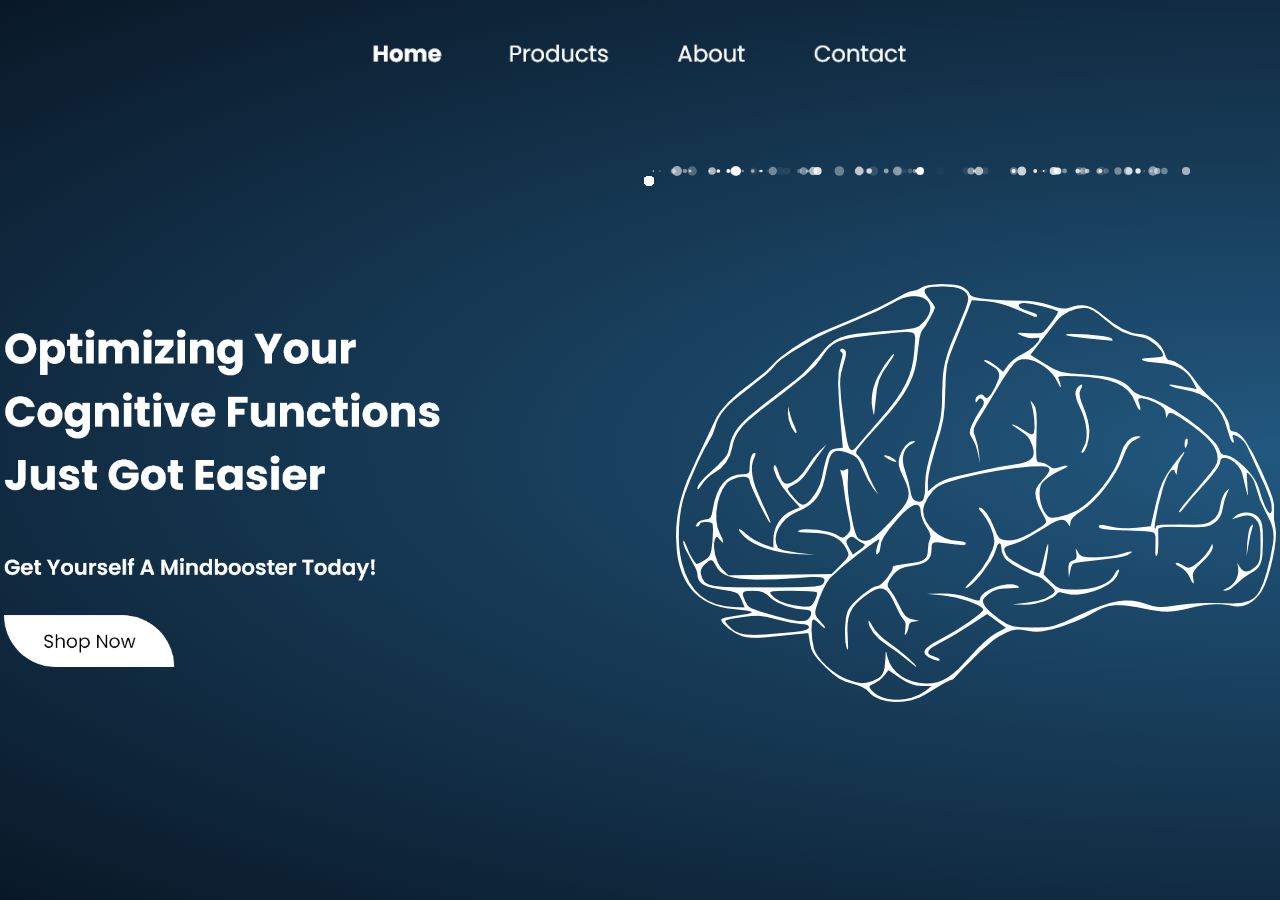
==== commit 970acd8c: "Update index.html" ====
--- a/alternate/index.html
+++ b/alternate/index.html
@@ -13,7 +13,7 @@
     </div>
     <div class="hero">
         <div class="cont">
-            <img src="hero.png" alt="hero">
+            <img src="hero-4.png" alt="hero">
         </div>
         <div class="anim">
             <div class="snow-sec">
@@ -225,4 +225,4 @@
         </div>
     </div>
 </body>
-</html>+</html>
--- a/alternate/style.css
+++ b/alternate/style.css
@@ -4,7 +4,7 @@
 }
 
 html {
-  background-image: radial-gradient(#22587F, #091827);
+  background: radial-gradient(at right, #22587F, #091827);
 }
 
 .nav {
@@ -73,3002 +73,3002 @@
 }
 
 .snow:nth-child(1) {
-  opacity: 0.163;
-  -webkit-transform: translate(37.6116vw, -10px) scale(0.5713);
-          transform: translate(37.6116vw, -10px) scale(0.5713);
-  -webkit-animation: fall-1 19s -20s linear infinite;
-          animation: fall-1 19s -20s linear infinite;
+  opacity: 0.8212;
+  -webkit-transform: translate(33.4972vw, -10px) scale(0.4496);
+          transform: translate(33.4972vw, -10px) scale(0.4496);
+  -webkit-animation: fall-1 18s -7s linear infinite;
+          animation: fall-1 18s -7s linear infinite;
 }
 
 @-webkit-keyframes fall-1 {
-  38.418% {
-    -webkit-transform: translate(41.8795vw, 38.418vh) scale(0.5713);
-            transform: translate(41.8795vw, 38.418vh) scale(0.5713);
-  }
-  to {
-    -webkit-transform: translate(39.74555vw, 22vh) scale(0.5713);
-            transform: translate(39.74555vw, 22vh) scale(0.5713);
+  40.762% {
+    -webkit-transform: translate(40.4728vw, 40.762vh) scale(0.4496);
+            transform: translate(40.4728vw, 40.762vh) scale(0.4496);
+  }
+  to {
+    -webkit-transform: translate(36.985vw, 22vh) scale(0.4496);
+            transform: translate(36.985vw, 22vh) scale(0.4496);
   }
 }
 
 @keyframes fall-1 {
-  38.418% {
-    -webkit-transform: translate(41.8795vw, 38.418vh) scale(0.5713);
-            transform: translate(41.8795vw, 38.418vh) scale(0.5713);
-  }
-  to {
-    -webkit-transform: translate(39.74555vw, 22vh) scale(0.5713);
-            transform: translate(39.74555vw, 22vh) scale(0.5713);
+  40.762% {
+    -webkit-transform: translate(40.4728vw, 40.762vh) scale(0.4496);
+            transform: translate(40.4728vw, 40.762vh) scale(0.4496);
+  }
+  to {
+    -webkit-transform: translate(36.985vw, 22vh) scale(0.4496);
+            transform: translate(36.985vw, 22vh) scale(0.4496);
   }
 }
 
 .snow:nth-child(2) {
-  opacity: 0.3862;
-  -webkit-transform: translate(27.1558vw, -10px) scale(0.2436);
-          transform: translate(27.1558vw, -10px) scale(0.2436);
-  -webkit-animation: fall-2 26s -12s linear infinite;
-          animation: fall-2 26s -12s linear infinite;
+  opacity: 0.5258;
+  -webkit-transform: translate(39.2525vw, -10px) scale(0.0197);
+          transform: translate(39.2525vw, -10px) scale(0.0197);
+  -webkit-animation: fall-2 12s -23s linear infinite;
+          animation: fall-2 12s -23s linear infinite;
 }
 
 @-webkit-keyframes fall-2 {
-  49.634% {
-    -webkit-transform: translate(28.6469vw, 49.634vh) scale(0.2436);
-            transform: translate(28.6469vw, 49.634vh) scale(0.2436);
-  }
-  to {
-    -webkit-transform: translate(27.90135vw, 22vh) scale(0.2436);
-            transform: translate(27.90135vw, 22vh) scale(0.2436);
+  35.92% {
+    -webkit-transform: translate(32.5217vw, 35.92vh) scale(0.0197);
+            transform: translate(32.5217vw, 35.92vh) scale(0.0197);
+  }
+  to {
+    -webkit-transform: translate(35.8871vw, 22vh) scale(0.0197);
+            transform: translate(35.8871vw, 22vh) scale(0.0197);
   }
 }
 
 @keyframes fall-2 {
-  49.634% {
-    -webkit-transform: translate(28.6469vw, 49.634vh) scale(0.2436);
-            transform: translate(28.6469vw, 49.634vh) scale(0.2436);
-  }
-  to {
-    -webkit-transform: translate(27.90135vw, 22vh) scale(0.2436);
-            transform: translate(27.90135vw, 22vh) scale(0.2436);
+  35.92% {
+    -webkit-transform: translate(32.5217vw, 35.92vh) scale(0.0197);
+            transform: translate(32.5217vw, 35.92vh) scale(0.0197);
+  }
+  to {
+    -webkit-transform: translate(35.8871vw, 22vh) scale(0.0197);
+            transform: translate(35.8871vw, 22vh) scale(0.0197);
   }
 }
 
 .snow:nth-child(3) {
-  opacity: 0.4413;
-  -webkit-transform: translate(10.5874vw, -10px) scale(0.2949);
-          transform: translate(10.5874vw, -10px) scale(0.2949);
-  -webkit-animation: fall-3 18s -12s linear infinite;
-          animation: fall-3 18s -12s linear infinite;
+  opacity: 0.9509;
+  -webkit-transform: translate(5.4141vw, -10px) scale(0.3724);
+          transform: translate(5.4141vw, -10px) scale(0.3724);
+  -webkit-animation: fall-3 18s -8s linear infinite;
+          animation: fall-3 18s -8s linear infinite;
 }
 
 @-webkit-keyframes fall-3 {
-  61.205% {
-    -webkit-transform: translate(2.3242vw, 61.205vh) scale(0.2949);
-            transform: translate(2.3242vw, 61.205vh) scale(0.2949);
-  }
-  to {
-    -webkit-transform: translate(6.4558vw, 22vh) scale(0.2949);
-            transform: translate(6.4558vw, 22vh) scale(0.2949);
+  47.656% {
+    -webkit-transform: translate(9.5666vw, 47.656vh) scale(0.3724);
+            transform: translate(9.5666vw, 47.656vh) scale(0.3724);
+  }
+  to {
+    -webkit-transform: translate(7.49035vw, 22vh) scale(0.3724);
+            transform: translate(7.49035vw, 22vh) scale(0.3724);
   }
 }
 
 @keyframes fall-3 {
-  61.205% {
-    -webkit-transform: translate(2.3242vw, 61.205vh) scale(0.2949);
-            transform: translate(2.3242vw, 61.205vh) scale(0.2949);
-  }
-  to {
-    -webkit-transform: translate(6.4558vw, 22vh) scale(0.2949);
-            transform: translate(6.4558vw, 22vh) scale(0.2949);
+  47.656% {
+    -webkit-transform: translate(9.5666vw, 47.656vh) scale(0.3724);
+            transform: translate(9.5666vw, 47.656vh) scale(0.3724);
+  }
+  to {
+    -webkit-transform: translate(7.49035vw, 22vh) scale(0.3724);
+            transform: translate(7.49035vw, 22vh) scale(0.3724);
   }
 }
 
 .snow:nth-child(4) {
-  opacity: 0.9253;
-  -webkit-transform: translate(17.6912vw, -10px) scale(0.9237);
-          transform: translate(17.6912vw, -10px) scale(0.9237);
-  -webkit-animation: fall-4 26s -27s linear infinite;
-          animation: fall-4 26s -27s linear infinite;
+  opacity: 0.5737;
+  -webkit-transform: translate(33.7372vw, -10px) scale(0.1805);
+          transform: translate(33.7372vw, -10px) scale(0.1805);
+  -webkit-animation: fall-4 18s -17s linear infinite;
+          animation: fall-4 18s -17s linear infinite;
 }
 
 @-webkit-keyframes fall-4 {
-  63.749% {
-    -webkit-transform: translate(24.8387vw, 63.749vh) scale(0.9237);
-            transform: translate(24.8387vw, 63.749vh) scale(0.9237);
-  }
-  to {
-    -webkit-transform: translate(21.26495vw, 22vh) scale(0.9237);
-            transform: translate(21.26495vw, 22vh) scale(0.9237);
+  49.192% {
+    -webkit-transform: translate(32.9719vw, 49.192vh) scale(0.1805);
+            transform: translate(32.9719vw, 49.192vh) scale(0.1805);
+  }
+  to {
+    -webkit-transform: translate(33.35455vw, 22vh) scale(0.1805);
+            transform: translate(33.35455vw, 22vh) scale(0.1805);
   }
 }
 
 @keyframes fall-4 {
-  63.749% {
-    -webkit-transform: translate(24.8387vw, 63.749vh) scale(0.9237);
-            transform: translate(24.8387vw, 63.749vh) scale(0.9237);
-  }
-  to {
-    -webkit-transform: translate(21.26495vw, 22vh) scale(0.9237);
-            transform: translate(21.26495vw, 22vh) scale(0.9237);
+  49.192% {
+    -webkit-transform: translate(32.9719vw, 49.192vh) scale(0.1805);
+            transform: translate(32.9719vw, 49.192vh) scale(0.1805);
+  }
+  to {
+    -webkit-transform: translate(33.35455vw, 22vh) scale(0.1805);
+            transform: translate(33.35455vw, 22vh) scale(0.1805);
   }
 }
 
 .snow:nth-child(5) {
-  opacity: 0.8121;
-  -webkit-transform: translate(17.0303vw, -10px) scale(0.9581);
-          transform: translate(17.0303vw, -10px) scale(0.9581);
-  -webkit-animation: fall-5 14s -23s linear infinite;
-          animation: fall-5 14s -23s linear infinite;
+  opacity: 0.4742;
+  -webkit-transform: translate(6.7425vw, -10px) scale(0.2516);
+          transform: translate(6.7425vw, -10px) scale(0.2516);
+  -webkit-animation: fall-5 20s -13s linear infinite;
+          animation: fall-5 20s -13s linear infinite;
 }
 
 @-webkit-keyframes fall-5 {
-  70.854% {
-    -webkit-transform: translate(13.3881vw, 70.854vh) scale(0.9581);
-            transform: translate(13.3881vw, 70.854vh) scale(0.9581);
-  }
-  to {
-    -webkit-transform: translate(15.2092vw, 22vh) scale(0.9581);
-            transform: translate(15.2092vw, 22vh) scale(0.9581);
+  44.512% {
+    -webkit-transform: translate(4.9935vw, 44.512vh) scale(0.2516);
+            transform: translate(4.9935vw, 44.512vh) scale(0.2516);
+  }
+  to {
+    -webkit-transform: translate(5.868vw, 22vh) scale(0.2516);
+            transform: translate(5.868vw, 22vh) scale(0.2516);
   }
 }
 
 @keyframes fall-5 {
-  70.854% {
-    -webkit-transform: translate(13.3881vw, 70.854vh) scale(0.9581);
-            transform: translate(13.3881vw, 70.854vh) scale(0.9581);
-  }
-  to {
-    -webkit-transform: translate(15.2092vw, 22vh) scale(0.9581);
-            transform: translate(15.2092vw, 22vh) scale(0.9581);
+  44.512% {
+    -webkit-transform: translate(4.9935vw, 44.512vh) scale(0.2516);
+            transform: translate(4.9935vw, 44.512vh) scale(0.2516);
+  }
+  to {
+    -webkit-transform: translate(5.868vw, 22vh) scale(0.2516);
+            transform: translate(5.868vw, 22vh) scale(0.2516);
   }
 }
 
 .snow:nth-child(6) {
-  opacity: 0.3726;
-  -webkit-transform: translate(31.7266vw, -10px) scale(0.3899);
-          transform: translate(31.7266vw, -10px) scale(0.3899);
-  -webkit-animation: fall-6 13s -17s linear infinite;
-          animation: fall-6 13s -17s linear infinite;
+  opacity: 0.437;
+  -webkit-transform: translate(31.8365vw, -10px) scale(0.6784);
+          transform: translate(31.8365vw, -10px) scale(0.6784);
+  -webkit-animation: fall-6 12s -28s linear infinite;
+          animation: fall-6 12s -28s linear infinite;
 }
 
 @-webkit-keyframes fall-6 {
-  75.316% {
-    -webkit-transform: translate(41.282vw, 75.316vh) scale(0.3899);
-            transform: translate(41.282vw, 75.316vh) scale(0.3899);
-  }
-  to {
-    -webkit-transform: translate(36.5043vw, 22vh) scale(0.3899);
-            transform: translate(36.5043vw, 22vh) scale(0.3899);
+  40.169% {
+    -webkit-transform: translate(29.6519vw, 40.169vh) scale(0.6784);
+            transform: translate(29.6519vw, 40.169vh) scale(0.6784);
+  }
+  to {
+    -webkit-transform: translate(30.7442vw, 22vh) scale(0.6784);
+            transform: translate(30.7442vw, 22vh) scale(0.6784);
   }
 }
 
 @keyframes fall-6 {
-  75.316% {
-    -webkit-transform: translate(41.282vw, 75.316vh) scale(0.3899);
-            transform: translate(41.282vw, 75.316vh) scale(0.3899);
-  }
-  to {
-    -webkit-transform: translate(36.5043vw, 22vh) scale(0.3899);
-            transform: translate(36.5043vw, 22vh) scale(0.3899);
+  40.169% {
+    -webkit-transform: translate(29.6519vw, 40.169vh) scale(0.6784);
+            transform: translate(29.6519vw, 40.169vh) scale(0.6784);
+  }
+  to {
+    -webkit-transform: translate(30.7442vw, 22vh) scale(0.6784);
+            transform: translate(30.7442vw, 22vh) scale(0.6784);
   }
 }
 
 .snow:nth-child(7) {
-  opacity: 0.7183;
-  -webkit-transform: translate(1.0813vw, -10px) scale(0.2443);
-          transform: translate(1.0813vw, -10px) scale(0.2443);
-  -webkit-animation: fall-7 28s -26s linear infinite;
-          animation: fall-7 28s -26s linear infinite;
+  opacity: 0.0953;
+  -webkit-transform: translate(24.8005vw, -10px) scale(0.6861);
+          transform: translate(24.8005vw, -10px) scale(0.6861);
+  -webkit-animation: fall-7 17s -17s linear infinite;
+          animation: fall-7 17s -17s linear infinite;
 }
 
 @-webkit-keyframes fall-7 {
-  54.511% {
-    -webkit-transform: translate(5.7725vw, 54.511vh) scale(0.2443);
-            transform: translate(5.7725vw, 54.511vh) scale(0.2443);
-  }
-  to {
-    -webkit-transform: translate(3.4269vw, 22vh) scale(0.2443);
-            transform: translate(3.4269vw, 22vh) scale(0.2443);
+  34.488% {
+    -webkit-transform: translate(28.7799vw, 34.488vh) scale(0.6861);
+            transform: translate(28.7799vw, 34.488vh) scale(0.6861);
+  }
+  to {
+    -webkit-transform: translate(26.7902vw, 22vh) scale(0.6861);
+            transform: translate(26.7902vw, 22vh) scale(0.6861);
   }
 }
 
 @keyframes fall-7 {
-  54.511% {
-    -webkit-transform: translate(5.7725vw, 54.511vh) scale(0.2443);
-            transform: translate(5.7725vw, 54.511vh) scale(0.2443);
-  }
-  to {
-    -webkit-transform: translate(3.4269vw, 22vh) scale(0.2443);
-            transform: translate(3.4269vw, 22vh) scale(0.2443);
+  34.488% {
+    -webkit-transform: translate(28.7799vw, 34.488vh) scale(0.6861);
+            transform: translate(28.7799vw, 34.488vh) scale(0.6861);
+  }
+  to {
+    -webkit-transform: translate(26.7902vw, 22vh) scale(0.6861);
+            transform: translate(26.7902vw, 22vh) scale(0.6861);
   }
 }
 
 .snow:nth-child(8) {
-  opacity: 0.5187;
-  -webkit-transform: translate(35.0371vw, -10px) scale(0.3988);
-          transform: translate(35.0371vw, -10px) scale(0.3988);
-  -webkit-animation: fall-8 11s -22s linear infinite;
-          animation: fall-8 11s -22s linear infinite;
+  opacity: 0.9698;
+  -webkit-transform: translate(6.8234vw, -10px) scale(0.9533);
+          transform: translate(6.8234vw, -10px) scale(0.9533);
+  -webkit-animation: fall-8 15s -21s linear infinite;
+          animation: fall-8 15s -21s linear infinite;
 }
 
 @-webkit-keyframes fall-8 {
-  71.135% {
-    -webkit-transform: translate(28.6827vw, 71.135vh) scale(0.3988);
-            transform: translate(28.6827vw, 71.135vh) scale(0.3988);
-  }
-  to {
-    -webkit-transform: translate(31.8599vw, 22vh) scale(0.3988);
-            transform: translate(31.8599vw, 22vh) scale(0.3988);
+  66.939% {
+    -webkit-transform: translate(8.0163vw, 66.939vh) scale(0.9533);
+            transform: translate(8.0163vw, 66.939vh) scale(0.9533);
+  }
+  to {
+    -webkit-transform: translate(7.41985vw, 22vh) scale(0.9533);
+            transform: translate(7.41985vw, 22vh) scale(0.9533);
   }
 }
 
 @keyframes fall-8 {
-  71.135% {
-    -webkit-transform: translate(28.6827vw, 71.135vh) scale(0.3988);
-            transform: translate(28.6827vw, 71.135vh) scale(0.3988);
-  }
-  to {
-    -webkit-transform: translate(31.8599vw, 22vh) scale(0.3988);
-            transform: translate(31.8599vw, 22vh) scale(0.3988);
+  66.939% {
+    -webkit-transform: translate(8.0163vw, 66.939vh) scale(0.9533);
+            transform: translate(8.0163vw, 66.939vh) scale(0.9533);
+  }
+  to {
+    -webkit-transform: translate(7.41985vw, 22vh) scale(0.9533);
+            transform: translate(7.41985vw, 22vh) scale(0.9533);
   }
 }
 
 .snow:nth-child(9) {
-  opacity: 0.296;
-  -webkit-transform: translate(17.4044vw, -10px) scale(0.1226);
-          transform: translate(17.4044vw, -10px) scale(0.1226);
-  -webkit-animation: fall-9 24s -19s linear infinite;
-          animation: fall-9 24s -19s linear infinite;
+  opacity: 0.6374;
+  -webkit-transform: translate(4.9287vw, -10px) scale(0.7435);
+          transform: translate(4.9287vw, -10px) scale(0.7435);
+  -webkit-animation: fall-9 11s -15s linear infinite;
+          animation: fall-9 11s -15s linear infinite;
 }
 
 @-webkit-keyframes fall-9 {
-  48.921% {
-    -webkit-transform: translate(12.3375vw, 48.921vh) scale(0.1226);
-            transform: translate(12.3375vw, 48.921vh) scale(0.1226);
-  }
-  to {
-    -webkit-transform: translate(14.87095vw, 22vh) scale(0.1226);
-            transform: translate(14.87095vw, 22vh) scale(0.1226);
+  77.624% {
+    -webkit-transform: translate(-0.6094vw, 77.624vh) scale(0.7435);
+            transform: translate(-0.6094vw, 77.624vh) scale(0.7435);
+  }
+  to {
+    -webkit-transform: translate(2.15965vw, 22vh) scale(0.7435);
+            transform: translate(2.15965vw, 22vh) scale(0.7435);
   }
 }
 
 @keyframes fall-9 {
-  48.921% {
-    -webkit-transform: translate(12.3375vw, 48.921vh) scale(0.1226);
-            transform: translate(12.3375vw, 48.921vh) scale(0.1226);
-  }
-  to {
-    -webkit-transform: translate(14.87095vw, 22vh) scale(0.1226);
-            transform: translate(14.87095vw, 22vh) scale(0.1226);
+  77.624% {
+    -webkit-transform: translate(-0.6094vw, 77.624vh) scale(0.7435);
+            transform: translate(-0.6094vw, 77.624vh) scale(0.7435);
+  }
+  to {
+    -webkit-transform: translate(2.15965vw, 22vh) scale(0.7435);
+            transform: translate(2.15965vw, 22vh) scale(0.7435);
   }
 }
 
 .snow:nth-child(10) {
-  opacity: 0.7433;
-  -webkit-transform: translate(38.9842vw, -10px) scale(0.4032);
-          transform: translate(38.9842vw, -10px) scale(0.4032);
-  -webkit-animation: fall-10 25s -10s linear infinite;
-          animation: fall-10 25s -10s linear infinite;
+  opacity: 0.274;
+  -webkit-transform: translate(11.76vw, -10px) scale(0.4658);
+          transform: translate(11.76vw, -10px) scale(0.4658);
+  -webkit-animation: fall-10 20s -28s linear infinite;
+          animation: fall-10 20s -28s linear infinite;
 }
 
 @-webkit-keyframes fall-10 {
-  69.464% {
-    -webkit-transform: translate(32.5033vw, 69.464vh) scale(0.4032);
-            transform: translate(32.5033vw, 69.464vh) scale(0.4032);
-  }
-  to {
-    -webkit-transform: translate(35.74375vw, 22vh) scale(0.4032);
-            transform: translate(35.74375vw, 22vh) scale(0.4032);
+  58.416% {
+    -webkit-transform: translate(19.939vw, 58.416vh) scale(0.4658);
+            transform: translate(19.939vw, 58.416vh) scale(0.4658);
+  }
+  to {
+    -webkit-transform: translate(15.8495vw, 22vh) scale(0.4658);
+            transform: translate(15.8495vw, 22vh) scale(0.4658);
   }
 }
 
 @keyframes fall-10 {
-  69.464% {
-    -webkit-transform: translate(32.5033vw, 69.464vh) scale(0.4032);
-            transform: translate(32.5033vw, 69.464vh) scale(0.4032);
-  }
-  to {
-    -webkit-transform: translate(35.74375vw, 22vh) scale(0.4032);
-            transform: translate(35.74375vw, 22vh) scale(0.4032);
+  58.416% {
+    -webkit-transform: translate(19.939vw, 58.416vh) scale(0.4658);
+            transform: translate(19.939vw, 58.416vh) scale(0.4658);
+  }
+  to {
+    -webkit-transform: translate(15.8495vw, 22vh) scale(0.4658);
+            transform: translate(15.8495vw, 22vh) scale(0.4658);
   }
 }
 
 .snow:nth-child(11) {
-  opacity: 0.1669;
-  -webkit-transform: translate(7.3949vw, -10px) scale(0.4269);
-          transform: translate(7.3949vw, -10px) scale(0.4269);
-  -webkit-animation: fall-11 21s -25s linear infinite;
-          animation: fall-11 21s -25s linear infinite;
+  opacity: 0.9733;
+  -webkit-transform: translate(30.8258vw, -10px) scale(0.2052);
+          transform: translate(30.8258vw, -10px) scale(0.2052);
+  -webkit-animation: fall-11 26s -2s linear infinite;
+          animation: fall-11 26s -2s linear infinite;
 }
 
 @-webkit-keyframes fall-11 {
-  78.617% {
-    -webkit-transform: translate(0.9245vw, 78.617vh) scale(0.4269);
-            transform: translate(0.9245vw, 78.617vh) scale(0.4269);
-  }
-  to {
-    -webkit-transform: translate(4.1597vw, 22vh) scale(0.4269);
-            transform: translate(4.1597vw, 22vh) scale(0.4269);
+  77.801% {
+    -webkit-transform: translate(22.7204vw, 77.801vh) scale(0.2052);
+            transform: translate(22.7204vw, 77.801vh) scale(0.2052);
+  }
+  to {
+    -webkit-transform: translate(26.7731vw, 22vh) scale(0.2052);
+            transform: translate(26.7731vw, 22vh) scale(0.2052);
   }
 }
 
 @keyframes fall-11 {
-  78.617% {
-    -webkit-transform: translate(0.9245vw, 78.617vh) scale(0.4269);
-            transform: translate(0.9245vw, 78.617vh) scale(0.4269);
-  }
-  to {
-    -webkit-transform: translate(4.1597vw, 22vh) scale(0.4269);
-            transform: translate(4.1597vw, 22vh) scale(0.4269);
+  77.801% {
+    -webkit-transform: translate(22.7204vw, 77.801vh) scale(0.2052);
+            transform: translate(22.7204vw, 77.801vh) scale(0.2052);
+  }
+  to {
+    -webkit-transform: translate(26.7731vw, 22vh) scale(0.2052);
+            transform: translate(26.7731vw, 22vh) scale(0.2052);
   }
 }
 
 .snow:nth-child(12) {
-  opacity: 0.792;
-  -webkit-transform: translate(35.9888vw, -10px) scale(0.9054);
-          transform: translate(35.9888vw, -10px) scale(0.9054);
-  -webkit-animation: fall-12 20s -9s linear infinite;
-          animation: fall-12 20s -9s linear infinite;
+  opacity: 0.2765;
+  -webkit-transform: translate(19.3963vw, -10px) scale(0.825);
+          transform: translate(19.3963vw, -10px) scale(0.825);
+  -webkit-animation: fall-12 14s -13s linear infinite;
+          animation: fall-12 14s -13s linear infinite;
 }
 
 @-webkit-keyframes fall-12 {
-  65.932% {
-    -webkit-transform: translate(34.7381vw, 65.932vh) scale(0.9054);
-            transform: translate(34.7381vw, 65.932vh) scale(0.9054);
-  }
-  to {
-    -webkit-transform: translate(35.36345vw, 22vh) scale(0.9054);
-            transform: translate(35.36345vw, 22vh) scale(0.9054);
+  79.014% {
+    -webkit-transform: translate(29.0037vw, 79.014vh) scale(0.825);
+            transform: translate(29.0037vw, 79.014vh) scale(0.825);
+  }
+  to {
+    -webkit-transform: translate(24.2vw, 22vh) scale(0.825);
+            transform: translate(24.2vw, 22vh) scale(0.825);
   }
 }
 
 @keyframes fall-12 {
-  65.932% {
-    -webkit-transform: translate(34.7381vw, 65.932vh) scale(0.9054);
-            transform: translate(34.7381vw, 65.932vh) scale(0.9054);
-  }
-  to {
-    -webkit-transform: translate(35.36345vw, 22vh) scale(0.9054);
-            transform: translate(35.36345vw, 22vh) scale(0.9054);
+  79.014% {
+    -webkit-transform: translate(29.0037vw, 79.014vh) scale(0.825);
+            transform: translate(29.0037vw, 79.014vh) scale(0.825);
+  }
+  to {
+    -webkit-transform: translate(24.2vw, 22vh) scale(0.825);
+            transform: translate(24.2vw, 22vh) scale(0.825);
   }
 }
 
 .snow:nth-child(13) {
-  opacity: 0.6922;
-  -webkit-transform: translate(25.4503vw, -10px) scale(0.0541);
-          transform: translate(25.4503vw, -10px) scale(0.0541);
-  -webkit-animation: fall-13 14s -22s linear infinite;
-          animation: fall-13 14s -22s linear infinite;
+  opacity: 0.9341;
+  -webkit-transform: translate(11.4613vw, -10px) scale(0.015);
+          transform: translate(11.4613vw, -10px) scale(0.015);
+  -webkit-animation: fall-13 19s -16s linear infinite;
+          animation: fall-13 19s -16s linear infinite;
 }
 
 @-webkit-keyframes fall-13 {
-  37.92% {
-    -webkit-transform: translate(24.6059vw, 37.92vh) scale(0.0541);
-            transform: translate(24.6059vw, 37.92vh) scale(0.0541);
-  }
-  to {
-    -webkit-transform: translate(25.0281vw, 22vh) scale(0.0541);
-            transform: translate(25.0281vw, 22vh) scale(0.0541);
+  66.102% {
+    -webkit-transform: translate(15.5943vw, 66.102vh) scale(0.015);
+            transform: translate(15.5943vw, 66.102vh) scale(0.015);
+  }
+  to {
+    -webkit-transform: translate(13.5278vw, 22vh) scale(0.015);
+            transform: translate(13.5278vw, 22vh) scale(0.015);
   }
 }
 
 @keyframes fall-13 {
-  37.92% {
-    -webkit-transform: translate(24.6059vw, 37.92vh) scale(0.0541);
-            transform: translate(24.6059vw, 37.92vh) scale(0.0541);
-  }
-  to {
-    -webkit-transform: translate(25.0281vw, 22vh) scale(0.0541);
-            transform: translate(25.0281vw, 22vh) scale(0.0541);
+  66.102% {
+    -webkit-transform: translate(15.5943vw, 66.102vh) scale(0.015);
+            transform: translate(15.5943vw, 66.102vh) scale(0.015);
+  }
+  to {
+    -webkit-transform: translate(13.5278vw, 22vh) scale(0.015);
+            transform: translate(13.5278vw, 22vh) scale(0.015);
   }
 }
 
 .snow:nth-child(14) {
-  opacity: 0.8853;
-  -webkit-transform: translate(4.9382vw, -10px) scale(0.2744);
-          transform: translate(4.9382vw, -10px) scale(0.2744);
-  -webkit-animation: fall-14 11s -2s linear infinite;
-          animation: fall-14 11s -2s linear infinite;
+  opacity: 0.1024;
+  -webkit-transform: translate(30.5814vw, -10px) scale(0.1597);
+          transform: translate(30.5814vw, -10px) scale(0.1597);
+  -webkit-animation: fall-14 14s -5s linear infinite;
+          animation: fall-14 14s -5s linear infinite;
 }
 
 @-webkit-keyframes fall-14 {
-  55.199% {
-    -webkit-transform: translate(13.1031vw, 55.199vh) scale(0.2744);
-            transform: translate(13.1031vw, 55.199vh) scale(0.2744);
-  }
-  to {
-    -webkit-transform: translate(9.02065vw, 22vh) scale(0.2744);
-            transform: translate(9.02065vw, 22vh) scale(0.2744);
+  65.618% {
+    -webkit-transform: translate(26.0226vw, 65.618vh) scale(0.1597);
+            transform: translate(26.0226vw, 65.618vh) scale(0.1597);
+  }
+  to {
+    -webkit-transform: translate(28.302vw, 22vh) scale(0.1597);
+            transform: translate(28.302vw, 22vh) scale(0.1597);
   }
 }
 
 @keyframes fall-14 {
-  55.199% {
-    -webkit-transform: translate(13.1031vw, 55.199vh) scale(0.2744);
-            transform: translate(13.1031vw, 55.199vh) scale(0.2744);
-  }
-  to {
-    -webkit-transform: translate(9.02065vw, 22vh) scale(0.2744);
-            transform: translate(9.02065vw, 22vh) scale(0.2744);
+  65.618% {
+    -webkit-transform: translate(26.0226vw, 65.618vh) scale(0.1597);
+            transform: translate(26.0226vw, 65.618vh) scale(0.1597);
+  }
+  to {
+    -webkit-transform: translate(28.302vw, 22vh) scale(0.1597);
+            transform: translate(28.302vw, 22vh) scale(0.1597);
   }
 }
 
 .snow:nth-child(15) {
-  opacity: 0.8629;
-  -webkit-transform: translate(10.2786vw, -10px) scale(0.1262);
-          transform: translate(10.2786vw, -10px) scale(0.1262);
-  -webkit-animation: fall-15 10s -6s linear infinite;
-          animation: fall-15 10s -6s linear infinite;
+  opacity: 0.4606;
+  -webkit-transform: translate(1.9071vw, -10px) scale(0.5221);
+          transform: translate(1.9071vw, -10px) scale(0.5221);
+  -webkit-animation: fall-15 14s -23s linear infinite;
+          animation: fall-15 14s -23s linear infinite;
 }
 
 @-webkit-keyframes fall-15 {
-  77.451% {
-    -webkit-transform: translate(4.5377vw, 77.451vh) scale(0.1262);
-            transform: translate(4.5377vw, 77.451vh) scale(0.1262);
-  }
-  to {
-    -webkit-transform: translate(7.40815vw, 22vh) scale(0.1262);
-            transform: translate(7.40815vw, 22vh) scale(0.1262);
+  53.055% {
+    -webkit-transform: translate(-7.5292vw, 53.055vh) scale(0.5221);
+            transform: translate(-7.5292vw, 53.055vh) scale(0.5221);
+  }
+  to {
+    -webkit-transform: translate(-2.81105vw, 22vh) scale(0.5221);
+            transform: translate(-2.81105vw, 22vh) scale(0.5221);
   }
 }
 
 @keyframes fall-15 {
-  77.451% {
-    -webkit-transform: translate(4.5377vw, 77.451vh) scale(0.1262);
-            transform: translate(4.5377vw, 77.451vh) scale(0.1262);
-  }
-  to {
-    -webkit-transform: translate(7.40815vw, 22vh) scale(0.1262);
-            transform: translate(7.40815vw, 22vh) scale(0.1262);
+  53.055% {
+    -webkit-transform: translate(-7.5292vw, 53.055vh) scale(0.5221);
+            transform: translate(-7.5292vw, 53.055vh) scale(0.5221);
+  }
+  to {
+    -webkit-transform: translate(-2.81105vw, 22vh) scale(0.5221);
+            transform: translate(-2.81105vw, 22vh) scale(0.5221);
   }
 }
 
 .snow:nth-child(16) {
-  opacity: 0.7131;
-  -webkit-transform: translate(18.2035vw, -10px) scale(0.291);
-          transform: translate(18.2035vw, -10px) scale(0.291);
-  -webkit-animation: fall-16 14s -26s linear infinite;
-          animation: fall-16 14s -26s linear infinite;
+  opacity: 0.4911;
+  -webkit-transform: translate(35.1573vw, -10px) scale(0.542);
+          transform: translate(35.1573vw, -10px) scale(0.542);
+  -webkit-animation: fall-16 24s -6s linear infinite;
+          animation: fall-16 24s -6s linear infinite;
 }
 
 @-webkit-keyframes fall-16 {
-  67.545% {
-    -webkit-transform: translate(20.264vw, 67.545vh) scale(0.291);
-            transform: translate(20.264vw, 67.545vh) scale(0.291);
-  }
-  to {
-    -webkit-transform: translate(19.23375vw, 22vh) scale(0.291);
-            transform: translate(19.23375vw, 22vh) scale(0.291);
+  54.692% {
+    -webkit-transform: translate(40.5435vw, 54.692vh) scale(0.542);
+            transform: translate(40.5435vw, 54.692vh) scale(0.542);
+  }
+  to {
+    -webkit-transform: translate(37.8504vw, 22vh) scale(0.542);
+            transform: translate(37.8504vw, 22vh) scale(0.542);
   }
 }
 
 @keyframes fall-16 {
-  67.545% {
-    -webkit-transform: translate(20.264vw, 67.545vh) scale(0.291);
-            transform: translate(20.264vw, 67.545vh) scale(0.291);
-  }
-  to {
-    -webkit-transform: translate(19.23375vw, 22vh) scale(0.291);
-            transform: translate(19.23375vw, 22vh) scale(0.291);
+  54.692% {
+    -webkit-transform: translate(40.5435vw, 54.692vh) scale(0.542);
+            transform: translate(40.5435vw, 54.692vh) scale(0.542);
+  }
+  to {
+    -webkit-transform: translate(37.8504vw, 22vh) scale(0.542);
+            transform: translate(37.8504vw, 22vh) scale(0.542);
   }
 }
 
 .snow:nth-child(17) {
-  opacity: 0.7711;
-  -webkit-transform: translate(14.5222vw, -10px) scale(0.4377);
-          transform: translate(14.5222vw, -10px) scale(0.4377);
-  -webkit-animation: fall-17 16s -16s linear infinite;
-          animation: fall-17 16s -16s linear infinite;
+  opacity: 0.5013;
+  -webkit-transform: translate(37.4208vw, -10px) scale(0.8342);
+          transform: translate(37.4208vw, -10px) scale(0.8342);
+  -webkit-animation: fall-17 19s -16s linear infinite;
+          animation: fall-17 19s -16s linear infinite;
 }
 
 @-webkit-keyframes fall-17 {
-  42.719% {
-    -webkit-transform: translate(10.3876vw, 42.719vh) scale(0.4377);
-            transform: translate(10.3876vw, 42.719vh) scale(0.4377);
-  }
-  to {
-    -webkit-transform: translate(12.4549vw, 22vh) scale(0.4377);
-            transform: translate(12.4549vw, 22vh) scale(0.4377);
+  50.329% {
+    -webkit-transform: translate(47.188vw, 50.329vh) scale(0.8342);
+            transform: translate(47.188vw, 50.329vh) scale(0.8342);
+  }
+  to {
+    -webkit-transform: translate(42.3044vw, 22vh) scale(0.8342);
+            transform: translate(42.3044vw, 22vh) scale(0.8342);
   }
 }
 
 @keyframes fall-17 {
-  42.719% {
-    -webkit-transform: translate(10.3876vw, 42.719vh) scale(0.4377);
-            transform: translate(10.3876vw, 42.719vh) scale(0.4377);
-  }
-  to {
-    -webkit-transform: translate(12.4549vw, 22vh) scale(0.4377);
-            transform: translate(12.4549vw, 22vh) scale(0.4377);
+  50.329% {
+    -webkit-transform: translate(47.188vw, 50.329vh) scale(0.8342);
+            transform: translate(47.188vw, 50.329vh) scale(0.8342);
+  }
+  to {
+    -webkit-transform: translate(42.3044vw, 22vh) scale(0.8342);
+            transform: translate(42.3044vw, 22vh) scale(0.8342);
   }
 }
 
 .snow:nth-child(18) {
-  opacity: 0.928;
-  -webkit-transform: translate(38.6621vw, -10px) scale(0.557);
-          transform: translate(38.6621vw, -10px) scale(0.557);
-  -webkit-animation: fall-18 14s -5s linear infinite;
-          animation: fall-18 14s -5s linear infinite;
+  opacity: 0.9694;
+  -webkit-transform: translate(6.1986vw, -10px) scale(0.3978);
+          transform: translate(6.1986vw, -10px) scale(0.3978);
+  -webkit-animation: fall-18 19s -20s linear infinite;
+          animation: fall-18 19s -20s linear infinite;
 }
 
 @-webkit-keyframes fall-18 {
-  48.402% {
-    -webkit-transform: translate(29.0123vw, 48.402vh) scale(0.557);
-            transform: translate(29.0123vw, 48.402vh) scale(0.557);
-  }
-  to {
-    -webkit-transform: translate(33.8372vw, 22vh) scale(0.557);
-            transform: translate(33.8372vw, 22vh) scale(0.557);
+  78.893% {
+    -webkit-transform: translate(5.3296vw, 78.893vh) scale(0.3978);
+            transform: translate(5.3296vw, 78.893vh) scale(0.3978);
+  }
+  to {
+    -webkit-transform: translate(5.7641vw, 22vh) scale(0.3978);
+            transform: translate(5.7641vw, 22vh) scale(0.3978);
   }
 }
 
 @keyframes fall-18 {
-  48.402% {
-    -webkit-transform: translate(29.0123vw, 48.402vh) scale(0.557);
-            transform: translate(29.0123vw, 48.402vh) scale(0.557);
-  }
-  to {
-    -webkit-transform: translate(33.8372vw, 22vh) scale(0.557);
-            transform: translate(33.8372vw, 22vh) scale(0.557);
+  78.893% {
+    -webkit-transform: translate(5.3296vw, 78.893vh) scale(0.3978);
+            transform: translate(5.3296vw, 78.893vh) scale(0.3978);
+  }
+  to {
+    -webkit-transform: translate(5.7641vw, 22vh) scale(0.3978);
+            transform: translate(5.7641vw, 22vh) scale(0.3978);
   }
 }
 
 .snow:nth-child(19) {
-  opacity: 0.807;
-  -webkit-transform: translate(0.361vw, -10px) scale(0.4381);
-          transform: translate(0.361vw, -10px) scale(0.4381);
-  -webkit-animation: fall-19 21s -30s linear infinite;
-          animation: fall-19 21s -30s linear infinite;
+  opacity: 0.9136;
+  -webkit-transform: translate(7.2527vw, -10px) scale(0.0259);
+          transform: translate(7.2527vw, -10px) scale(0.0259);
+  -webkit-animation: fall-19 11s -30s linear infinite;
+          animation: fall-19 11s -30s linear infinite;
 }
 
 @-webkit-keyframes fall-19 {
-  67.062% {
-    -webkit-transform: translate(2.3648vw, 67.062vh) scale(0.4381);
-            transform: translate(2.3648vw, 67.062vh) scale(0.4381);
-  }
-  to {
-    -webkit-transform: translate(1.3629vw, 22vh) scale(0.4381);
-            transform: translate(1.3629vw, 22vh) scale(0.4381);
+  68.926% {
+    -webkit-transform: translate(14.1253vw, 68.926vh) scale(0.0259);
+            transform: translate(14.1253vw, 68.926vh) scale(0.0259);
+  }
+  to {
+    -webkit-transform: translate(10.689vw, 22vh) scale(0.0259);
+            transform: translate(10.689vw, 22vh) scale(0.0259);
   }
 }
 
 @keyframes fall-19 {
-  67.062% {
-    -webkit-transform: translate(2.3648vw, 67.062vh) scale(0.4381);
-            transform: translate(2.3648vw, 67.062vh) scale(0.4381);
-  }
-  to {
-    -webkit-transform: translate(1.3629vw, 22vh) scale(0.4381);
-            transform: translate(1.3629vw, 22vh) scale(0.4381);
+  68.926% {
+    -webkit-transform: translate(14.1253vw, 68.926vh) scale(0.0259);
+            transform: translate(14.1253vw, 68.926vh) scale(0.0259);
+  }
+  to {
+    -webkit-transform: translate(10.689vw, 22vh) scale(0.0259);
+            transform: translate(10.689vw, 22vh) scale(0.0259);
   }
 }
 
 .snow:nth-child(20) {
-  opacity: 0.1082;
-  -webkit-transform: translate(5.977vw, -10px) scale(0.2664);
-          transform: translate(5.977vw, -10px) scale(0.2664);
-  -webkit-animation: fall-20 25s -20s linear infinite;
-          animation: fall-20 25s -20s linear infinite;
+  opacity: 0.0819;
+  -webkit-transform: translate(30.9892vw, -10px) scale(0.4311);
+          transform: translate(30.9892vw, -10px) scale(0.4311);
+  -webkit-animation: fall-20 18s -17s linear infinite;
+          animation: fall-20 18s -17s linear infinite;
 }
 
 @-webkit-keyframes fall-20 {
-  60.531% {
-    -webkit-transform: translate(6.5926vw, 60.531vh) scale(0.2664);
-            transform: translate(6.5926vw, 60.531vh) scale(0.2664);
-  }
-  to {
-    -webkit-transform: translate(6.2848vw, 22vh) scale(0.2664);
-            transform: translate(6.2848vw, 22vh) scale(0.2664);
+  31.95% {
+    -webkit-transform: translate(23.9022vw, 31.95vh) scale(0.4311);
+            transform: translate(23.9022vw, 31.95vh) scale(0.4311);
+  }
+  to {
+    -webkit-transform: translate(27.4457vw, 22vh) scale(0.4311);
+            transform: translate(27.4457vw, 22vh) scale(0.4311);
   }
 }
 
 @keyframes fall-20 {
-  60.531% {
-    -webkit-transform: translate(6.5926vw, 60.531vh) scale(0.2664);
-            transform: translate(6.5926vw, 60.531vh) scale(0.2664);
-  }
-  to {
-    -webkit-transform: translate(6.2848vw, 22vh) scale(0.2664);
-            transform: translate(6.2848vw, 22vh) scale(0.2664);
+  31.95% {
+    -webkit-transform: translate(23.9022vw, 31.95vh) scale(0.4311);
+            transform: translate(23.9022vw, 31.95vh) scale(0.4311);
+  }
+  to {
+    -webkit-transform: translate(27.4457vw, 22vh) scale(0.4311);
+            transform: translate(27.4457vw, 22vh) scale(0.4311);
   }
 }
 
 .snow:nth-child(21) {
-  opacity: 0.1463;
-  -webkit-transform: translate(12.3712vw, -10px) scale(0.2361);
-          transform: translate(12.3712vw, -10px) scale(0.2361);
-  -webkit-animation: fall-21 23s -27s linear infinite;
-          animation: fall-21 23s -27s linear infinite;
+  opacity: 0.5778;
+  -webkit-transform: translate(2.1883vw, -10px) scale(0.9832);
+          transform: translate(2.1883vw, -10px) scale(0.9832);
+  -webkit-animation: fall-21 15s -17s linear infinite;
+          animation: fall-21 15s -17s linear infinite;
 }
 
 @-webkit-keyframes fall-21 {
-  75.369% {
-    -webkit-transform: translate(20.7115vw, 75.369vh) scale(0.2361);
-            transform: translate(20.7115vw, 75.369vh) scale(0.2361);
-  }
-  to {
-    -webkit-transform: translate(16.54135vw, 22vh) scale(0.2361);
-            transform: translate(16.54135vw, 22vh) scale(0.2361);
+  74.728% {
+    -webkit-transform: translate(10.9269vw, 74.728vh) scale(0.9832);
+            transform: translate(10.9269vw, 74.728vh) scale(0.9832);
+  }
+  to {
+    -webkit-transform: translate(6.5576vw, 22vh) scale(0.9832);
+            transform: translate(6.5576vw, 22vh) scale(0.9832);
   }
 }
 
 @keyframes fall-21 {
-  75.369% {
-    -webkit-transform: translate(20.7115vw, 75.369vh) scale(0.2361);
-            transform: translate(20.7115vw, 75.369vh) scale(0.2361);
-  }
-  to {
-    -webkit-transform: translate(16.54135vw, 22vh) scale(0.2361);
-            transform: translate(16.54135vw, 22vh) scale(0.2361);
+  74.728% {
+    -webkit-transform: translate(10.9269vw, 74.728vh) scale(0.9832);
+            transform: translate(10.9269vw, 74.728vh) scale(0.9832);
+  }
+  to {
+    -webkit-transform: translate(6.5576vw, 22vh) scale(0.9832);
+            transform: translate(6.5576vw, 22vh) scale(0.9832);
   }
 }
 
 .snow:nth-child(22) {
-  opacity: 0.1807;
-  -webkit-transform: translate(29.5829vw, -10px) scale(0.4446);
-          transform: translate(29.5829vw, -10px) scale(0.4446);
-  -webkit-animation: fall-22 22s -11s linear infinite;
-          animation: fall-22 22s -11s linear infinite;
+  opacity: 0.7208;
+  -webkit-transform: translate(16.4241vw, -10px) scale(0.8803);
+          transform: translate(16.4241vw, -10px) scale(0.8803);
+  -webkit-animation: fall-22 21s -17s linear infinite;
+          animation: fall-22 21s -17s linear infinite;
 }
 
 @-webkit-keyframes fall-22 {
-  78.808% {
-    -webkit-transform: translate(32.7718vw, 78.808vh) scale(0.4446);
-            transform: translate(32.7718vw, 78.808vh) scale(0.4446);
-  }
-  to {
-    -webkit-transform: translate(31.17735vw, 22vh) scale(0.4446);
-            transform: translate(31.17735vw, 22vh) scale(0.4446);
+  34.832% {
+    -webkit-transform: translate(16.5159vw, 34.832vh) scale(0.8803);
+            transform: translate(16.5159vw, 34.832vh) scale(0.8803);
+  }
+  to {
+    -webkit-transform: translate(16.47vw, 22vh) scale(0.8803);
+            transform: translate(16.47vw, 22vh) scale(0.8803);
   }
 }
 
 @keyframes fall-22 {
-  78.808% {
-    -webkit-transform: translate(32.7718vw, 78.808vh) scale(0.4446);
-            transform: translate(32.7718vw, 78.808vh) scale(0.4446);
-  }
-  to {
-    -webkit-transform: translate(31.17735vw, 22vh) scale(0.4446);
-            transform: translate(31.17735vw, 22vh) scale(0.4446);
+  34.832% {
+    -webkit-transform: translate(16.5159vw, 34.832vh) scale(0.8803);
+            transform: translate(16.5159vw, 34.832vh) scale(0.8803);
+  }
+  to {
+    -webkit-transform: translate(16.47vw, 22vh) scale(0.8803);
+            transform: translate(16.47vw, 22vh) scale(0.8803);
   }
 }
 
 .snow:nth-child(23) {
-  opacity: 0.8115;
-  -webkit-transform: translate(3.9047vw, -10px) scale(0.7814);
-          transform: translate(3.9047vw, -10px) scale(0.7814);
-  -webkit-animation: fall-23 19s -13s linear infinite;
-          animation: fall-23 19s -13s linear infinite;
+  opacity: 0.0627;
+  -webkit-transform: translate(11.7038vw, -10px) scale(0.231);
+          transform: translate(11.7038vw, -10px) scale(0.231);
+  -webkit-animation: fall-23 10s -4s linear infinite;
+          animation: fall-23 10s -4s linear infinite;
 }
 
 @-webkit-keyframes fall-23 {
-  65.293% {
-    -webkit-transform: translate(1.5344vw, 65.293vh) scale(0.7814);
-            transform: translate(1.5344vw, 65.293vh) scale(0.7814);
-  }
-  to {
-    -webkit-transform: translate(2.71955vw, 22vh) scale(0.7814);
-            transform: translate(2.71955vw, 22vh) scale(0.7814);
+  42.47% {
+    -webkit-transform: translate(8.4119vw, 42.47vh) scale(0.231);
+            transform: translate(8.4119vw, 42.47vh) scale(0.231);
+  }
+  to {
+    -webkit-transform: translate(10.05785vw, 22vh) scale(0.231);
+            transform: translate(10.05785vw, 22vh) scale(0.231);
   }
 }
 
 @keyframes fall-23 {
-  65.293% {
-    -webkit-transform: translate(1.5344vw, 65.293vh) scale(0.7814);
-            transform: translate(1.5344vw, 65.293vh) scale(0.7814);
-  }
-  to {
-    -webkit-transform: translate(2.71955vw, 22vh) scale(0.7814);
-            transform: translate(2.71955vw, 22vh) scale(0.7814);
+  42.47% {
+    -webkit-transform: translate(8.4119vw, 42.47vh) scale(0.231);
+            transform: translate(8.4119vw, 42.47vh) scale(0.231);
+  }
+  to {
+    -webkit-transform: translate(10.05785vw, 22vh) scale(0.231);
+            transform: translate(10.05785vw, 22vh) scale(0.231);
   }
 }
 
 .snow:nth-child(24) {
-  opacity: 0.148;
-  -webkit-transform: translate(5.5528vw, -10px) scale(0.1688);
-          transform: translate(5.5528vw, -10px) scale(0.1688);
-  -webkit-animation: fall-24 16s -15s linear infinite;
-          animation: fall-24 16s -15s linear infinite;
+  opacity: 0.3335;
+  -webkit-transform: translate(0.8391vw, -10px) scale(0.1672);
+          transform: translate(0.8391vw, -10px) scale(0.1672);
+  -webkit-animation: fall-24 20s -17s linear infinite;
+          animation: fall-24 20s -17s linear infinite;
 }
 
 @-webkit-keyframes fall-24 {
-  76.486% {
-    -webkit-transform: translate(3.4683vw, 76.486vh) scale(0.1688);
-            transform: translate(3.4683vw, 76.486vh) scale(0.1688);
-  }
-  to {
-    -webkit-transform: translate(4.51055vw, 22vh) scale(0.1688);
-            transform: translate(4.51055vw, 22vh) scale(0.1688);
+  47.12% {
+    -webkit-transform: translate(5.0174vw, 47.12vh) scale(0.1672);
+            transform: translate(5.0174vw, 47.12vh) scale(0.1672);
+  }
+  to {
+    -webkit-transform: translate(2.92825vw, 22vh) scale(0.1672);
+            transform: translate(2.92825vw, 22vh) scale(0.1672);
   }
 }
 
 @keyframes fall-24 {
-  76.486% {
-    -webkit-transform: translate(3.4683vw, 76.486vh) scale(0.1688);
-            transform: translate(3.4683vw, 76.486vh) scale(0.1688);
-  }
-  to {
-    -webkit-transform: translate(4.51055vw, 22vh) scale(0.1688);
-            transform: translate(4.51055vw, 22vh) scale(0.1688);
+  47.12% {
+    -webkit-transform: translate(5.0174vw, 47.12vh) scale(0.1672);
+            transform: translate(5.0174vw, 47.12vh) scale(0.1672);
+  }
+  to {
+    -webkit-transform: translate(2.92825vw, 22vh) scale(0.1672);
+            transform: translate(2.92825vw, 22vh) scale(0.1672);
   }
 }
 
 .snow:nth-child(25) {
-  opacity: 0.1174;
-  -webkit-transform: translate(18.6964vw, -10px) scale(0.593);
-          transform: translate(18.6964vw, -10px) scale(0.593);
-  -webkit-animation: fall-25 17s -13s linear infinite;
-          animation: fall-25 17s -13s linear infinite;
+  opacity: 0.2679;
+  -webkit-transform: translate(3.372vw, -10px) scale(0.9324);
+          transform: translate(3.372vw, -10px) scale(0.9324);
+  -webkit-animation: fall-25 21s -19s linear infinite;
+          animation: fall-25 21s -19s linear infinite;
 }
 
 @-webkit-keyframes fall-25 {
-  33.673% {
-    -webkit-transform: translate(21.3588vw, 33.673vh) scale(0.593);
-            transform: translate(21.3588vw, 33.673vh) scale(0.593);
-  }
-  to {
-    -webkit-transform: translate(20.0276vw, 22vh) scale(0.593);
-            transform: translate(20.0276vw, 22vh) scale(0.593);
+  63.937% {
+    -webkit-transform: translate(3.6842vw, 63.937vh) scale(0.9324);
+            transform: translate(3.6842vw, 63.937vh) scale(0.9324);
+  }
+  to {
+    -webkit-transform: translate(3.5281vw, 22vh) scale(0.9324);
+            transform: translate(3.5281vw, 22vh) scale(0.9324);
   }
 }
 
 @keyframes fall-25 {
-  33.673% {
-    -webkit-transform: translate(21.3588vw, 33.673vh) scale(0.593);
-            transform: translate(21.3588vw, 33.673vh) scale(0.593);
-  }
-  to {
-    -webkit-transform: translate(20.0276vw, 22vh) scale(0.593);
-            transform: translate(20.0276vw, 22vh) scale(0.593);
+  63.937% {
+    -webkit-transform: translate(3.6842vw, 63.937vh) scale(0.9324);
+            transform: translate(3.6842vw, 63.937vh) scale(0.9324);
+  }
+  to {
+    -webkit-transform: translate(3.5281vw, 22vh) scale(0.9324);
+            transform: translate(3.5281vw, 22vh) scale(0.9324);
   }
 }
 
 .snow:nth-child(26) {
-  opacity: 0.0017;
-  -webkit-transform: translate(9.4712vw, -10px) scale(0.9395);
-          transform: translate(9.4712vw, -10px) scale(0.9395);
-  -webkit-animation: fall-26 18s -28s linear infinite;
-          animation: fall-26 18s -28s linear infinite;
+  opacity: 0.4028;
+  -webkit-transform: translate(9.6715vw, -10px) scale(0.8325);
+          transform: translate(9.6715vw, -10px) scale(0.8325);
+  -webkit-animation: fall-26 23s -20s linear infinite;
+          animation: fall-26 23s -20s linear infinite;
 }
 
 @-webkit-keyframes fall-26 {
-  76.542% {
-    -webkit-transform: translate(13.0418vw, 76.542vh) scale(0.9395);
-            transform: translate(13.0418vw, 76.542vh) scale(0.9395);
-  }
-  to {
-    -webkit-transform: translate(11.2565vw, 22vh) scale(0.9395);
-            transform: translate(11.2565vw, 22vh) scale(0.9395);
+  40.998% {
+    -webkit-transform: translate(4.3046vw, 40.998vh) scale(0.8325);
+            transform: translate(4.3046vw, 40.998vh) scale(0.8325);
+  }
+  to {
+    -webkit-transform: translate(6.98805vw, 22vh) scale(0.8325);
+            transform: translate(6.98805vw, 22vh) scale(0.8325);
   }
 }
 
 @keyframes fall-26 {
-  76.542% {
-    -webkit-transform: translate(13.0418vw, 76.542vh) scale(0.9395);
-            transform: translate(13.0418vw, 76.542vh) scale(0.9395);
-  }
-  to {
-    -webkit-transform: translate(11.2565vw, 22vh) scale(0.9395);
-            transform: translate(11.2565vw, 22vh) scale(0.9395);
+  40.998% {
+    -webkit-transform: translate(4.3046vw, 40.998vh) scale(0.8325);
+            transform: translate(4.3046vw, 40.998vh) scale(0.8325);
+  }
+  to {
+    -webkit-transform: translate(6.98805vw, 22vh) scale(0.8325);
+            transform: translate(6.98805vw, 22vh) scale(0.8325);
   }
 }
 
 .snow:nth-child(27) {
-  opacity: 0.7904;
-  -webkit-transform: translate(5.8645vw, -10px) scale(0.9757);
-          transform: translate(5.8645vw, -10px) scale(0.9757);
-  -webkit-animation: fall-27 13s -7s linear infinite;
-          animation: fall-27 13s -7s linear infinite;
+  opacity: 0.2227;
+  -webkit-transform: translate(35.7229vw, -10px) scale(0.5261);
+          transform: translate(35.7229vw, -10px) scale(0.5261);
+  -webkit-animation: fall-27 16s -27s linear infinite;
+          animation: fall-27 16s -27s linear infinite;
 }
 
 @-webkit-keyframes fall-27 {
-  32.822% {
-    -webkit-transform: translate(0.4857vw, 32.822vh) scale(0.9757);
-            transform: translate(0.4857vw, 32.822vh) scale(0.9757);
-  }
-  to {
-    -webkit-transform: translate(3.1751vw, 22vh) scale(0.9757);
-            transform: translate(3.1751vw, 22vh) scale(0.9757);
+  70.879% {
+    -webkit-transform: translate(44.0749vw, 70.879vh) scale(0.5261);
+            transform: translate(44.0749vw, 70.879vh) scale(0.5261);
+  }
+  to {
+    -webkit-transform: translate(39.8989vw, 22vh) scale(0.5261);
+            transform: translate(39.8989vw, 22vh) scale(0.5261);
   }
 }
 
 @keyframes fall-27 {
-  32.822% {
-    -webkit-transform: translate(0.4857vw, 32.822vh) scale(0.9757);
-            transform: translate(0.4857vw, 32.822vh) scale(0.9757);
-  }
-  to {
-    -webkit-transform: translate(3.1751vw, 22vh) scale(0.9757);
-            transform: translate(3.1751vw, 22vh) scale(0.9757);
+  70.879% {
+    -webkit-transform: translate(44.0749vw, 70.879vh) scale(0.5261);
+            transform: translate(44.0749vw, 70.879vh) scale(0.5261);
+  }
+  to {
+    -webkit-transform: translate(39.8989vw, 22vh) scale(0.5261);
+            transform: translate(39.8989vw, 22vh) scale(0.5261);
   }
 }
 
 .snow:nth-child(28) {
-  opacity: 0.3993;
-  -webkit-transform: translate(37.2314vw, -10px) scale(0.1372);
-          transform: translate(37.2314vw, -10px) scale(0.1372);
-  -webkit-animation: fall-28 29s -7s linear infinite;
-          animation: fall-28 29s -7s linear infinite;
+  opacity: 0.5161;
+  -webkit-transform: translate(18.5269vw, -10px) scale(0.4904);
+          transform: translate(18.5269vw, -10px) scale(0.4904);
+  -webkit-animation: fall-28 10s -28s linear infinite;
+          animation: fall-28 10s -28s linear infinite;
 }
 
 @-webkit-keyframes fall-28 {
-  31.956% {
-    -webkit-transform: translate(39.4513vw, 31.956vh) scale(0.1372);
-            transform: translate(39.4513vw, 31.956vh) scale(0.1372);
-  }
-  to {
-    -webkit-transform: translate(38.34135vw, 22vh) scale(0.1372);
-            transform: translate(38.34135vw, 22vh) scale(0.1372);
+  33.91% {
+    -webkit-transform: translate(21.6869vw, 33.91vh) scale(0.4904);
+            transform: translate(21.6869vw, 33.91vh) scale(0.4904);
+  }
+  to {
+    -webkit-transform: translate(20.1069vw, 22vh) scale(0.4904);
+            transform: translate(20.1069vw, 22vh) scale(0.4904);
   }
 }
 
 @keyframes fall-28 {
-  31.956% {
-    -webkit-transform: translate(39.4513vw, 31.956vh) scale(0.1372);
-            transform: translate(39.4513vw, 31.956vh) scale(0.1372);
-  }
-  to {
-    -webkit-transform: translate(38.34135vw, 22vh) scale(0.1372);
-            transform: translate(38.34135vw, 22vh) scale(0.1372);
+  33.91% {
+    -webkit-transform: translate(21.6869vw, 33.91vh) scale(0.4904);
+            transform: translate(21.6869vw, 33.91vh) scale(0.4904);
+  }
+  to {
+    -webkit-transform: translate(20.1069vw, 22vh) scale(0.4904);
+            transform: translate(20.1069vw, 22vh) scale(0.4904);
   }
 }
 
 .snow:nth-child(29) {
-  opacity: 0.0774;
-  -webkit-transform: translate(5.5815vw, -10px) scale(0.866);
-          transform: translate(5.5815vw, -10px) scale(0.866);
-  -webkit-animation: fall-29 28s -17s linear infinite;
-          animation: fall-29 28s -17s linear infinite;
+  opacity: 0.5411;
+  -webkit-transform: translate(12.3784vw, -10px) scale(0.3211);
+          transform: translate(12.3784vw, -10px) scale(0.3211);
+  -webkit-animation: fall-29 15s -14s linear infinite;
+          animation: fall-29 15s -14s linear infinite;
 }
 
 @-webkit-keyframes fall-29 {
-  54.545% {
-    -webkit-transform: translate(14.1307vw, 54.545vh) scale(0.866);
-            transform: translate(14.1307vw, 54.545vh) scale(0.866);
-  }
-  to {
-    -webkit-transform: translate(9.8561vw, 22vh) scale(0.866);
-            transform: translate(9.8561vw, 22vh) scale(0.866);
+  33.539% {
+    -webkit-transform: translate(16.1438vw, 33.539vh) scale(0.3211);
+            transform: translate(16.1438vw, 33.539vh) scale(0.3211);
+  }
+  to {
+    -webkit-transform: translate(14.2611vw, 22vh) scale(0.3211);
+            transform: translate(14.2611vw, 22vh) scale(0.3211);
   }
 }
 
 @keyframes fall-29 {
-  54.545% {
-    -webkit-transform: translate(14.1307vw, 54.545vh) scale(0.866);
-            transform: translate(14.1307vw, 54.545vh) scale(0.866);
-  }
-  to {
-    -webkit-transform: translate(9.8561vw, 22vh) scale(0.866);
-            transform: translate(9.8561vw, 22vh) scale(0.866);
+  33.539% {
+    -webkit-transform: translate(16.1438vw, 33.539vh) scale(0.3211);
+            transform: translate(16.1438vw, 33.539vh) scale(0.3211);
+  }
+  to {
+    -webkit-transform: translate(14.2611vw, 22vh) scale(0.3211);
+            transform: translate(14.2611vw, 22vh) scale(0.3211);
   }
 }
 
 .snow:nth-child(30) {
-  opacity: 0.8542;
-  -webkit-transform: translate(25.0171vw, -10px) scale(0.7011);
-          transform: translate(25.0171vw, -10px) scale(0.7011);
-  -webkit-animation: fall-30 22s -14s linear infinite;
-          animation: fall-30 22s -14s linear infinite;
+  opacity: 0.4542;
+  -webkit-transform: translate(7.3255vw, -10px) scale(0.2319);
+          transform: translate(7.3255vw, -10px) scale(0.2319);
+  -webkit-animation: fall-30 12s -22s linear infinite;
+          animation: fall-30 12s -22s linear infinite;
 }
 
 @-webkit-keyframes fall-30 {
-  43.199% {
-    -webkit-transform: translate(30.3331vw, 43.199vh) scale(0.7011);
-            transform: translate(30.3331vw, 43.199vh) scale(0.7011);
-  }
-  to {
-    -webkit-transform: translate(27.6751vw, 22vh) scale(0.7011);
-            transform: translate(27.6751vw, 22vh) scale(0.7011);
+  61.023% {
+    -webkit-transform: translate(0.5672vw, 61.023vh) scale(0.2319);
+            transform: translate(0.5672vw, 61.023vh) scale(0.2319);
+  }
+  to {
+    -webkit-transform: translate(3.94635vw, 22vh) scale(0.2319);
+            transform: translate(3.94635vw, 22vh) scale(0.2319);
   }
 }
 
 @keyframes fall-30 {
-  43.199% {
-    -webkit-transform: translate(30.3331vw, 43.199vh) scale(0.7011);
-            transform: translate(30.3331vw, 43.199vh) scale(0.7011);
-  }
-  to {
-    -webkit-transform: translate(27.6751vw, 22vh) scale(0.7011);
-            transform: translate(27.6751vw, 22vh) scale(0.7011);
+  61.023% {
+    -webkit-transform: translate(0.5672vw, 61.023vh) scale(0.2319);
+            transform: translate(0.5672vw, 61.023vh) scale(0.2319);
+  }
+  to {
+    -webkit-transform: translate(3.94635vw, 22vh) scale(0.2319);
+            transform: translate(3.94635vw, 22vh) scale(0.2319);
   }
 }
 
 .snow:nth-child(31) {
-  opacity: 0.1114;
-  -webkit-transform: translate(26.1305vw, -10px) scale(0.575);
-          transform: translate(26.1305vw, -10px) scale(0.575);
-  -webkit-animation: fall-31 12s -2s linear infinite;
-          animation: fall-31 12s -2s linear infinite;
+  opacity: 0.6709;
+  -webkit-transform: translate(25.7738vw, -10px) scale(0.8543);
+          transform: translate(25.7738vw, -10px) scale(0.8543);
+  -webkit-animation: fall-31 15s -1s linear infinite;
+          animation: fall-31 15s -1s linear infinite;
 }
 
 @-webkit-keyframes fall-31 {
-  64.052% {
-    -webkit-transform: translate(21.0921vw, 64.052vh) scale(0.575);
-            transform: translate(21.0921vw, 64.052vh) scale(0.575);
-  }
-  to {
-    -webkit-transform: translate(23.6113vw, 22vh) scale(0.575);
-            transform: translate(23.6113vw, 22vh) scale(0.575);
+  79.278% {
+    -webkit-transform: translate(32.8963vw, 79.278vh) scale(0.8543);
+            transform: translate(32.8963vw, 79.278vh) scale(0.8543);
+  }
+  to {
+    -webkit-transform: translate(29.33505vw, 22vh) scale(0.8543);
+            transform: translate(29.33505vw, 22vh) scale(0.8543);
   }
 }
 
 @keyframes fall-31 {
-  64.052% {
-    -webkit-transform: translate(21.0921vw, 64.052vh) scale(0.575);
-            transform: translate(21.0921vw, 64.052vh) scale(0.575);
-  }
-  to {
-    -webkit-transform: translate(23.6113vw, 22vh) scale(0.575);
-            transform: translate(23.6113vw, 22vh) scale(0.575);
+  79.278% {
+    -webkit-transform: translate(32.8963vw, 79.278vh) scale(0.8543);
+            transform: translate(32.8963vw, 79.278vh) scale(0.8543);
+  }
+  to {
+    -webkit-transform: translate(29.33505vw, 22vh) scale(0.8543);
+            transform: translate(29.33505vw, 22vh) scale(0.8543);
   }
 }
 
 .snow:nth-child(32) {
-  opacity: 0.2804;
-  -webkit-transform: translate(29.3571vw, -10px) scale(0.1222);
-          transform: translate(29.3571vw, -10px) scale(0.1222);
-  -webkit-animation: fall-32 15s -28s linear infinite;
-          animation: fall-32 15s -28s linear infinite;
+  opacity: 0.0677;
+  -webkit-transform: translate(30.145vw, -10px) scale(0.3787);
+          transform: translate(30.145vw, -10px) scale(0.3787);
+  -webkit-animation: fall-32 12s -16s linear infinite;
+          animation: fall-32 12s -16s linear infinite;
 }
 
 @-webkit-keyframes fall-32 {
-  78.297% {
-    -webkit-transform: translate(33.4124vw, 78.297vh) scale(0.1222);
-            transform: translate(33.4124vw, 78.297vh) scale(0.1222);
-  }
-  to {
-    -webkit-transform: translate(31.38475vw, 22vh) scale(0.1222);
-            transform: translate(31.38475vw, 22vh) scale(0.1222);
+  57.805% {
+    -webkit-transform: translate(26.92vw, 57.805vh) scale(0.3787);
+            transform: translate(26.92vw, 57.805vh) scale(0.3787);
+  }
+  to {
+    -webkit-transform: translate(28.5325vw, 22vh) scale(0.3787);
+            transform: translate(28.5325vw, 22vh) scale(0.3787);
   }
 }
 
 @keyframes fall-32 {
-  78.297% {
-    -webkit-transform: translate(33.4124vw, 78.297vh) scale(0.1222);
-            transform: translate(33.4124vw, 78.297vh) scale(0.1222);
-  }
-  to {
-    -webkit-transform: translate(31.38475vw, 22vh) scale(0.1222);
-            transform: translate(31.38475vw, 22vh) scale(0.1222);
+  57.805% {
+    -webkit-transform: translate(26.92vw, 57.805vh) scale(0.3787);
+            transform: translate(26.92vw, 57.805vh) scale(0.3787);
+  }
+  to {
+    -webkit-transform: translate(28.5325vw, 22vh) scale(0.3787);
+            transform: translate(28.5325vw, 22vh) scale(0.3787);
   }
 }
 
 .snow:nth-child(33) {
-  opacity: 0.0883;
-  -webkit-transform: translate(6.7314vw, -10px) scale(0.7512);
-          transform: translate(6.7314vw, -10px) scale(0.7512);
-  -webkit-animation: fall-33 10s -6s linear infinite;
-          animation: fall-33 10s -6s linear infinite;
+  opacity: 0.9281;
+  -webkit-transform: translate(6.2066vw, -10px) scale(0.2227);
+          transform: translate(6.2066vw, -10px) scale(0.2227);
+  -webkit-animation: fall-33 28s -25s linear infinite;
+          animation: fall-33 28s -25s linear infinite;
 }
 
 @-webkit-keyframes fall-33 {
-  66.685% {
-    -webkit-transform: translate(6.5041vw, 66.685vh) scale(0.7512);
-            transform: translate(6.5041vw, 66.685vh) scale(0.7512);
-  }
-  to {
-    -webkit-transform: translate(6.61775vw, 22vh) scale(0.7512);
-            transform: translate(6.61775vw, 22vh) scale(0.7512);
+  45.601% {
+    -webkit-transform: translate(4.4448vw, 45.601vh) scale(0.2227);
+            transform: translate(4.4448vw, 45.601vh) scale(0.2227);
+  }
+  to {
+    -webkit-transform: translate(5.3257vw, 22vh) scale(0.2227);
+            transform: translate(5.3257vw, 22vh) scale(0.2227);
   }
 }
 
 @keyframes fall-33 {
-  66.685% {
-    -webkit-transform: translate(6.5041vw, 66.685vh) scale(0.7512);
-            transform: translate(6.5041vw, 66.685vh) scale(0.7512);
-  }
-  to {
-    -webkit-transform: translate(6.61775vw, 22vh) scale(0.7512);
-            transform: translate(6.61775vw, 22vh) scale(0.7512);
+  45.601% {
+    -webkit-transform: translate(4.4448vw, 45.601vh) scale(0.2227);
+            transform: translate(4.4448vw, 45.601vh) scale(0.2227);
+  }
+  to {
+    -webkit-transform: translate(5.3257vw, 22vh) scale(0.2227);
+            transform: translate(5.3257vw, 22vh) scale(0.2227);
   }
 }
 
 .snow:nth-child(34) {
-  opacity: 0.1213;
-  -webkit-transform: translate(35.4741vw, -10px) scale(0.8471);
-          transform: translate(35.4741vw, -10px) scale(0.8471);
-  -webkit-animation: fall-34 29s -20s linear infinite;
-          animation: fall-34 29s -20s linear infinite;
+  opacity: 0.6471;
+  -webkit-transform: translate(12.8354vw, -10px) scale(0.8559);
+          transform: translate(12.8354vw, -10px) scale(0.8559);
+  -webkit-animation: fall-34 25s -6s linear infinite;
+          animation: fall-34 25s -6s linear infinite;
 }
 
 @-webkit-keyframes fall-34 {
-  72.488% {
-    -webkit-transform: translate(27.5234vw, 72.488vh) scale(0.8471);
-            transform: translate(27.5234vw, 72.488vh) scale(0.8471);
-  }
-  to {
-    -webkit-transform: translate(31.49875vw, 22vh) scale(0.8471);
-            transform: translate(31.49875vw, 22vh) scale(0.8471);
+  53.286% {
+    -webkit-transform: translate(3.1604vw, 53.286vh) scale(0.8559);
+            transform: translate(3.1604vw, 53.286vh) scale(0.8559);
+  }
+  to {
+    -webkit-transform: translate(7.9979vw, 22vh) scale(0.8559);
+            transform: translate(7.9979vw, 22vh) scale(0.8559);
   }
 }
 
 @keyframes fall-34 {
-  72.488% {
-    -webkit-transform: translate(27.5234vw, 72.488vh) scale(0.8471);
-            transform: translate(27.5234vw, 72.488vh) scale(0.8471);
-  }
-  to {
-    -webkit-transform: translate(31.49875vw, 22vh) scale(0.8471);
-            transform: translate(31.49875vw, 22vh) scale(0.8471);
+  53.286% {
+    -webkit-transform: translate(3.1604vw, 53.286vh) scale(0.8559);
+            transform: translate(3.1604vw, 53.286vh) scale(0.8559);
+  }
+  to {
+    -webkit-transform: translate(7.9979vw, 22vh) scale(0.8559);
+            transform: translate(7.9979vw, 22vh) scale(0.8559);
   }
 }
 
 .snow:nth-child(35) {
-  opacity: 0.782;
-  -webkit-transform: translate(8.4089vw, -10px) scale(0.2381);
-          transform: translate(8.4089vw, -10px) scale(0.2381);
-  -webkit-animation: fall-35 11s -2s linear infinite;
-          animation: fall-35 11s -2s linear infinite;
+  opacity: 0.4209;
+  -webkit-transform: translate(36.6389vw, -10px) scale(0.7251);
+          transform: translate(36.6389vw, -10px) scale(0.7251);
+  -webkit-animation: fall-35 12s -21s linear infinite;
+          animation: fall-35 12s -21s linear infinite;
 }
 
 @-webkit-keyframes fall-35 {
-  68.515% {
-    -webkit-transform: translate(3.5534vw, 68.515vh) scale(0.2381);
-            transform: translate(3.5534vw, 68.515vh) scale(0.2381);
-  }
-  to {
-    -webkit-transform: translate(5.98115vw, 22vh) scale(0.2381);
-            transform: translate(5.98115vw, 22vh) scale(0.2381);
+  39.09% {
+    -webkit-transform: translate(35.5958vw, 39.09vh) scale(0.7251);
+            transform: translate(35.5958vw, 39.09vh) scale(0.7251);
+  }
+  to {
+    -webkit-transform: translate(36.11735vw, 22vh) scale(0.7251);
+            transform: translate(36.11735vw, 22vh) scale(0.7251);
   }
 }
 
 @keyframes fall-35 {
-  68.515% {
-    -webkit-transform: translate(3.5534vw, 68.515vh) scale(0.2381);
-            transform: translate(3.5534vw, 68.515vh) scale(0.2381);
-  }
-  to {
-    -webkit-transform: translate(5.98115vw, 22vh) scale(0.2381);
-            transform: translate(5.98115vw, 22vh) scale(0.2381);
+  39.09% {
+    -webkit-transform: translate(35.5958vw, 39.09vh) scale(0.7251);
+            transform: translate(35.5958vw, 39.09vh) scale(0.7251);
+  }
+  to {
+    -webkit-transform: translate(36.11735vw, 22vh) scale(0.7251);
+            transform: translate(36.11735vw, 22vh) scale(0.7251);
   }
 }
 
 .snow:nth-child(36) {
-  opacity: 0.8045;
-  -webkit-transform: translate(38.05vw, -10px) scale(0.8163);
-          transform: translate(38.05vw, -10px) scale(0.8163);
-  -webkit-animation: fall-36 18s -5s linear infinite;
-          animation: fall-36 18s -5s linear infinite;
+  opacity: 0.9222;
+  -webkit-transform: translate(28.4892vw, -10px) scale(0.4046);
+          transform: translate(28.4892vw, -10px) scale(0.4046);
+  -webkit-animation: fall-36 14s -22s linear infinite;
+          animation: fall-36 14s -22s linear infinite;
 }
 
 @-webkit-keyframes fall-36 {
-  66.209% {
-    -webkit-transform: translate(47.0927vw, 66.209vh) scale(0.8163);
-            transform: translate(47.0927vw, 66.209vh) scale(0.8163);
-  }
-  to {
-    -webkit-transform: translate(42.57135vw, 22vh) scale(0.8163);
-            transform: translate(42.57135vw, 22vh) scale(0.8163);
+  39.028% {
+    -webkit-transform: translate(24.2043vw, 39.028vh) scale(0.4046);
+            transform: translate(24.2043vw, 39.028vh) scale(0.4046);
+  }
+  to {
+    -webkit-transform: translate(26.34675vw, 22vh) scale(0.4046);
+            transform: translate(26.34675vw, 22vh) scale(0.4046);
   }
 }
 
 @keyframes fall-36 {
-  66.209% {
-    -webkit-transform: translate(47.0927vw, 66.209vh) scale(0.8163);
-            transform: translate(47.0927vw, 66.209vh) scale(0.8163);
-  }
-  to {
-    -webkit-transform: translate(42.57135vw, 22vh) scale(0.8163);
-            transform: translate(42.57135vw, 22vh) scale(0.8163);
+  39.028% {
+    -webkit-transform: translate(24.2043vw, 39.028vh) scale(0.4046);
+            transform: translate(24.2043vw, 39.028vh) scale(0.4046);
+  }
+  to {
+    -webkit-transform: translate(26.34675vw, 22vh) scale(0.4046);
+            transform: translate(26.34675vw, 22vh) scale(0.4046);
   }
 }
 
 .snow:nth-child(37) {
-  opacity: 0.5816;
-  -webkit-transform: translate(25.1066vw, -10px) scale(0.9264);
-          transform: translate(25.1066vw, -10px) scale(0.9264);
-  -webkit-animation: fall-37 19s -4s linear infinite;
-          animation: fall-37 19s -4s linear infinite;
+  opacity: 0.8465;
+  -webkit-transform: translate(6.6302vw, -10px) scale(0.6585);
+          transform: translate(6.6302vw, -10px) scale(0.6585);
+  -webkit-animation: fall-37 19s -11s linear infinite;
+          animation: fall-37 19s -11s linear infinite;
 }
 
 @-webkit-keyframes fall-37 {
-  41.849% {
-    -webkit-transform: translate(17.8884vw, 41.849vh) scale(0.9264);
-            transform: translate(17.8884vw, 41.849vh) scale(0.9264);
-  }
-  to {
-    -webkit-transform: translate(21.4975vw, 22vh) scale(0.9264);
-            transform: translate(21.4975vw, 22vh) scale(0.9264);
+  35.586% {
+    -webkit-transform: translate(4.5308vw, 35.586vh) scale(0.6585);
+            transform: translate(4.5308vw, 35.586vh) scale(0.6585);
+  }
+  to {
+    -webkit-transform: translate(5.5805vw, 22vh) scale(0.6585);
+            transform: translate(5.5805vw, 22vh) scale(0.6585);
   }
 }
 
 @keyframes fall-37 {
-  41.849% {
-    -webkit-transform: translate(17.8884vw, 41.849vh) scale(0.9264);
-            transform: translate(17.8884vw, 41.849vh) scale(0.9264);
-  }
-  to {
-    -webkit-transform: translate(21.4975vw, 22vh) scale(0.9264);
-            transform: translate(21.4975vw, 22vh) scale(0.9264);
+  35.586% {
+    -webkit-transform: translate(4.5308vw, 35.586vh) scale(0.6585);
+            transform: translate(4.5308vw, 35.586vh) scale(0.6585);
+  }
+  to {
+    -webkit-transform: translate(5.5805vw, 22vh) scale(0.6585);
+            transform: translate(5.5805vw, 22vh) scale(0.6585);
   }
 }
 
 .snow:nth-child(38) {
-  opacity: 0.8356;
-  -webkit-transform: translate(33.6088vw, -10px) scale(0.4746);
-          transform: translate(33.6088vw, -10px) scale(0.4746);
-  -webkit-animation: fall-38 24s -19s linear infinite;
-          animation: fall-38 24s -19s linear infinite;
+  opacity: 0.0367;
+  -webkit-transform: translate(16.729vw, -10px) scale(0.542);
+          transform: translate(16.729vw, -10px) scale(0.542);
+  -webkit-animation: fall-38 25s -11s linear infinite;
+          animation: fall-38 25s -11s linear infinite;
 }
 
 @-webkit-keyframes fall-38 {
-  34.351% {
-    -webkit-transform: translate(27.2453vw, 34.351vh) scale(0.4746);
-            transform: translate(27.2453vw, 34.351vh) scale(0.4746);
-  }
-  to {
-    -webkit-transform: translate(30.42705vw, 22vh) scale(0.4746);
-            transform: translate(30.42705vw, 22vh) scale(0.4746);
+  66.66% {
+    -webkit-transform: translate(20.3912vw, 66.66vh) scale(0.542);
+            transform: translate(20.3912vw, 66.66vh) scale(0.542);
+  }
+  to {
+    -webkit-transform: translate(18.5601vw, 22vh) scale(0.542);
+            transform: translate(18.5601vw, 22vh) scale(0.542);
   }
 }
 
 @keyframes fall-38 {
-  34.351% {
-    -webkit-transform: translate(27.2453vw, 34.351vh) scale(0.4746);
-            transform: translate(27.2453vw, 34.351vh) scale(0.4746);
-  }
-  to {
-    -webkit-transform: translate(30.42705vw, 22vh) scale(0.4746);
-            transform: translate(30.42705vw, 22vh) scale(0.4746);
+  66.66% {
+    -webkit-transform: translate(20.3912vw, 66.66vh) scale(0.542);
+            transform: translate(20.3912vw, 66.66vh) scale(0.542);
+  }
+  to {
+    -webkit-transform: translate(18.5601vw, 22vh) scale(0.542);
+            transform: translate(18.5601vw, 22vh) scale(0.542);
   }
 }
 
 .snow:nth-child(39) {
-  opacity: 0.5865;
-  -webkit-transform: translate(37.2688vw, -10px) scale(0.6686);
-          transform: translate(37.2688vw, -10px) scale(0.6686);
-  -webkit-animation: fall-39 13s -14s linear infinite;
-          animation: fall-39 13s -14s linear infinite;
+  opacity: 0.3958;
+  -webkit-transform: translate(39.2398vw, -10px) scale(0.2843);
+          transform: translate(39.2398vw, -10px) scale(0.2843);
+  -webkit-animation: fall-39 29s -26s linear infinite;
+          animation: fall-39 29s -26s linear infinite;
 }
 
 @-webkit-keyframes fall-39 {
-  64.386% {
-    -webkit-transform: translate(35.152vw, 64.386vh) scale(0.6686);
-            transform: translate(35.152vw, 64.386vh) scale(0.6686);
-  }
-  to {
-    -webkit-transform: translate(36.2104vw, 22vh) scale(0.6686);
-            transform: translate(36.2104vw, 22vh) scale(0.6686);
+  35.676% {
+    -webkit-transform: translate(46.0292vw, 35.676vh) scale(0.2843);
+            transform: translate(46.0292vw, 35.676vh) scale(0.2843);
+  }
+  to {
+    -webkit-transform: translate(42.6345vw, 22vh) scale(0.2843);
+            transform: translate(42.6345vw, 22vh) scale(0.2843);
   }
 }
 
 @keyframes fall-39 {
-  64.386% {
-    -webkit-transform: translate(35.152vw, 64.386vh) scale(0.6686);
-            transform: translate(35.152vw, 64.386vh) scale(0.6686);
-  }
-  to {
-    -webkit-transform: translate(36.2104vw, 22vh) scale(0.6686);
-            transform: translate(36.2104vw, 22vh) scale(0.6686);
+  35.676% {
+    -webkit-transform: translate(46.0292vw, 35.676vh) scale(0.2843);
+            transform: translate(46.0292vw, 35.676vh) scale(0.2843);
+  }
+  to {
+    -webkit-transform: translate(42.6345vw, 22vh) scale(0.2843);
+            transform: translate(42.6345vw, 22vh) scale(0.2843);
   }
 }
 
 .snow:nth-child(40) {
-  opacity: 0.6435;
-  -webkit-transform: translate(23.0026vw, -10px) scale(0.0647);
-          transform: translate(23.0026vw, -10px) scale(0.0647);
-  -webkit-animation: fall-40 20s -15s linear infinite;
-          animation: fall-40 20s -15s linear infinite;
+  opacity: 0.4887;
+  -webkit-transform: translate(39.3672vw, -10px) scale(0.9352);
+          transform: translate(39.3672vw, -10px) scale(0.9352);
+  -webkit-animation: fall-40 23s -6s linear infinite;
+          animation: fall-40 23s -6s linear infinite;
 }
 
 @-webkit-keyframes fall-40 {
-  74.336% {
-    -webkit-transform: translate(21.6789vw, 74.336vh) scale(0.0647);
-            transform: translate(21.6789vw, 74.336vh) scale(0.0647);
-  }
-  to {
-    -webkit-transform: translate(22.34075vw, 22vh) scale(0.0647);
-            transform: translate(22.34075vw, 22vh) scale(0.0647);
+  48.754% {
+    -webkit-transform: translate(40.7201vw, 48.754vh) scale(0.9352);
+            transform: translate(40.7201vw, 48.754vh) scale(0.9352);
+  }
+  to {
+    -webkit-transform: translate(40.04365vw, 22vh) scale(0.9352);
+            transform: translate(40.04365vw, 22vh) scale(0.9352);
   }
 }
 
 @keyframes fall-40 {
-  74.336% {
-    -webkit-transform: translate(21.6789vw, 74.336vh) scale(0.0647);
-            transform: translate(21.6789vw, 74.336vh) scale(0.0647);
-  }
-  to {
-    -webkit-transform: translate(22.34075vw, 22vh) scale(0.0647);
-            transform: translate(22.34075vw, 22vh) scale(0.0647);
+  48.754% {
+    -webkit-transform: translate(40.7201vw, 48.754vh) scale(0.9352);
+            transform: translate(40.7201vw, 48.754vh) scale(0.9352);
+  }
+  to {
+    -webkit-transform: translate(40.04365vw, 22vh) scale(0.9352);
+            transform: translate(40.04365vw, 22vh) scale(0.9352);
   }
 }
 
 .snow:nth-child(41) {
-  opacity: 0.6689;
-  -webkit-transform: translate(40.3697vw, -10px) scale(0.1726);
-          transform: translate(40.3697vw, -10px) scale(0.1726);
-  -webkit-animation: fall-41 17s -17s linear infinite;
-          animation: fall-41 17s -17s linear infinite;
+  opacity: 0.0157;
+  -webkit-transform: translate(29.6307vw, -10px) scale(0.7002);
+          transform: translate(29.6307vw, -10px) scale(0.7002);
+  -webkit-animation: fall-41 12s -20s linear infinite;
+          animation: fall-41 12s -20s linear infinite;
 }
 
 @-webkit-keyframes fall-41 {
-  30.2% {
-    -webkit-transform: translate(37.6044vw, 30.2vh) scale(0.1726);
-            transform: translate(37.6044vw, 30.2vh) scale(0.1726);
-  }
-  to {
-    -webkit-transform: translate(38.98705vw, 22vh) scale(0.1726);
-            transform: translate(38.98705vw, 22vh) scale(0.1726);
+  57.617% {
+    -webkit-transform: translate(21.4515vw, 57.617vh) scale(0.7002);
+            transform: translate(21.4515vw, 57.617vh) scale(0.7002);
+  }
+  to {
+    -webkit-transform: translate(25.5411vw, 22vh) scale(0.7002);
+            transform: translate(25.5411vw, 22vh) scale(0.7002);
   }
 }
 
 @keyframes fall-41 {
-  30.2% {
-    -webkit-transform: translate(37.6044vw, 30.2vh) scale(0.1726);
-            transform: translate(37.6044vw, 30.2vh) scale(0.1726);
-  }
-  to {
-    -webkit-transform: translate(38.98705vw, 22vh) scale(0.1726);
-            transform: translate(38.98705vw, 22vh) scale(0.1726);
+  57.617% {
+    -webkit-transform: translate(21.4515vw, 57.617vh) scale(0.7002);
+            transform: translate(21.4515vw, 57.617vh) scale(0.7002);
+  }
+  to {
+    -webkit-transform: translate(25.5411vw, 22vh) scale(0.7002);
+            transform: translate(25.5411vw, 22vh) scale(0.7002);
   }
 }
 
 .snow:nth-child(42) {
-  opacity: 0.7217;
-  -webkit-transform: translate(41.5937vw, -10px) scale(0.2683);
-          transform: translate(41.5937vw, -10px) scale(0.2683);
-  -webkit-animation: fall-42 21s -15s linear infinite;
-          animation: fall-42 21s -15s linear infinite;
+  opacity: 0.4657;
+  -webkit-transform: translate(25.1599vw, -10px) scale(0.7096);
+          transform: translate(25.1599vw, -10px) scale(0.7096);
+  -webkit-animation: fall-42 18s -3s linear infinite;
+          animation: fall-42 18s -3s linear infinite;
 }
 
 @-webkit-keyframes fall-42 {
-  44.762% {
-    -webkit-transform: translate(37.7155vw, 44.762vh) scale(0.2683);
-            transform: translate(37.7155vw, 44.762vh) scale(0.2683);
-  }
-  to {
-    -webkit-transform: translate(39.6546vw, 22vh) scale(0.2683);
-            transform: translate(39.6546vw, 22vh) scale(0.2683);
+  30.495% {
+    -webkit-transform: translate(31.0176vw, 30.495vh) scale(0.7096);
+            transform: translate(31.0176vw, 30.495vh) scale(0.7096);
+  }
+  to {
+    -webkit-transform: translate(28.08875vw, 22vh) scale(0.7096);
+            transform: translate(28.08875vw, 22vh) scale(0.7096);
   }
 }
 
 @keyframes fall-42 {
-  44.762% {
-    -webkit-transform: translate(37.7155vw, 44.762vh) scale(0.2683);
-            transform: translate(37.7155vw, 44.762vh) scale(0.2683);
-  }
-  to {
-    -webkit-transform: translate(39.6546vw, 22vh) scale(0.2683);
-            transform: translate(39.6546vw, 22vh) scale(0.2683);
+  30.495% {
+    -webkit-transform: translate(31.0176vw, 30.495vh) scale(0.7096);
+            transform: translate(31.0176vw, 30.495vh) scale(0.7096);
+  }
+  to {
+    -webkit-transform: translate(28.08875vw, 22vh) scale(0.7096);
+            transform: translate(28.08875vw, 22vh) scale(0.7096);
   }
 }
 
 .snow:nth-child(43) {
-  opacity: 0.2405;
-  -webkit-transform: translate(34.5441vw, -10px) scale(0.182);
-          transform: translate(34.5441vw, -10px) scale(0.182);
-  -webkit-animation: fall-43 30s -8s linear infinite;
-          animation: fall-43 30s -8s linear infinite;
+  opacity: 0.5748;
+  -webkit-transform: translate(8.1045vw, -10px) scale(0.3597);
+          transform: translate(8.1045vw, -10px) scale(0.3597);
+  -webkit-animation: fall-43 29s -6s linear infinite;
+          animation: fall-43 29s -6s linear infinite;
 }
 
 @-webkit-keyframes fall-43 {
-  42.55% {
-    -webkit-transform: translate(39.1312vw, 42.55vh) scale(0.182);
-            transform: translate(39.1312vw, 42.55vh) scale(0.182);
-  }
-  to {
-    -webkit-transform: translate(36.83765vw, 22vh) scale(0.182);
-            transform: translate(36.83765vw, 22vh) scale(0.182);
+  63.492% {
+    -webkit-transform: translate(5.2748vw, 63.492vh) scale(0.3597);
+            transform: translate(5.2748vw, 63.492vh) scale(0.3597);
+  }
+  to {
+    -webkit-transform: translate(6.68965vw, 22vh) scale(0.3597);
+            transform: translate(6.68965vw, 22vh) scale(0.3597);
   }
 }
 
 @keyframes fall-43 {
-  42.55% {
-    -webkit-transform: translate(39.1312vw, 42.55vh) scale(0.182);
-            transform: translate(39.1312vw, 42.55vh) scale(0.182);
-  }
-  to {
-    -webkit-transform: translate(36.83765vw, 22vh) scale(0.182);
-            transform: translate(36.83765vw, 22vh) scale(0.182);
+  63.492% {
+    -webkit-transform: translate(5.2748vw, 63.492vh) scale(0.3597);
+            transform: translate(5.2748vw, 63.492vh) scale(0.3597);
+  }
+  to {
+    -webkit-transform: translate(6.68965vw, 22vh) scale(0.3597);
+            transform: translate(6.68965vw, 22vh) scale(0.3597);
   }
 }
 
 .snow:nth-child(44) {
-  opacity: 0.0793;
-  -webkit-transform: translate(35.4072vw, -10px) scale(0.1734);
-          transform: translate(35.4072vw, -10px) scale(0.1734);
-  -webkit-animation: fall-44 30s -9s linear infinite;
-          animation: fall-44 30s -9s linear infinite;
+  opacity: 0.003;
+  -webkit-transform: translate(3.7714vw, -10px) scale(0.9756);
+          transform: translate(3.7714vw, -10px) scale(0.9756);
+  -webkit-animation: fall-44 17s -6s linear infinite;
+          animation: fall-44 17s -6s linear infinite;
 }
 
 @-webkit-keyframes fall-44 {
-  34.196% {
-    -webkit-transform: translate(32.2064vw, 34.196vh) scale(0.1734);
-            transform: translate(32.2064vw, 34.196vh) scale(0.1734);
-  }
-  to {
-    -webkit-transform: translate(33.8068vw, 22vh) scale(0.1734);
-            transform: translate(33.8068vw, 22vh) scale(0.1734);
+  73.703% {
+    -webkit-transform: translate(7.4377vw, 73.703vh) scale(0.9756);
+            transform: translate(7.4377vw, 73.703vh) scale(0.9756);
+  }
+  to {
+    -webkit-transform: translate(5.60455vw, 22vh) scale(0.9756);
+            transform: translate(5.60455vw, 22vh) scale(0.9756);
   }
 }
 
 @keyframes fall-44 {
-  34.196% {
-    -webkit-transform: translate(32.2064vw, 34.196vh) scale(0.1734);
-            transform: translate(32.2064vw, 34.196vh) scale(0.1734);
-  }
-  to {
-    -webkit-transform: translate(33.8068vw, 22vh) scale(0.1734);
-            transform: translate(33.8068vw, 22vh) scale(0.1734);
+  73.703% {
+    -webkit-transform: translate(7.4377vw, 73.703vh) scale(0.9756);
+            transform: translate(7.4377vw, 73.703vh) scale(0.9756);
+  }
+  to {
+    -webkit-transform: translate(5.60455vw, 22vh) scale(0.9756);
+            transform: translate(5.60455vw, 22vh) scale(0.9756);
   }
 }
 
 .snow:nth-child(45) {
-  opacity: 0.5424;
-  -webkit-transform: translate(40.5215vw, -10px) scale(0.9612);
-          transform: translate(40.5215vw, -10px) scale(0.9612);
-  -webkit-animation: fall-45 25s -8s linear infinite;
-          animation: fall-45 25s -8s linear infinite;
+  opacity: 0.6528;
+  -webkit-transform: translate(34.2259vw, -10px) scale(0.4715);
+          transform: translate(34.2259vw, -10px) scale(0.4715);
+  -webkit-animation: fall-45 12s -3s linear infinite;
+          animation: fall-45 12s -3s linear infinite;
 }
 
 @-webkit-keyframes fall-45 {
-  34.238% {
-    -webkit-transform: translate(37.1827vw, 34.238vh) scale(0.9612);
-            transform: translate(37.1827vw, 34.238vh) scale(0.9612);
-  }
-  to {
-    -webkit-transform: translate(38.8521vw, 22vh) scale(0.9612);
-            transform: translate(38.8521vw, 22vh) scale(0.9612);
+  47.005% {
+    -webkit-transform: translate(31.0368vw, 47.005vh) scale(0.4715);
+            transform: translate(31.0368vw, 47.005vh) scale(0.4715);
+  }
+  to {
+    -webkit-transform: translate(32.63135vw, 22vh) scale(0.4715);
+            transform: translate(32.63135vw, 22vh) scale(0.4715);
   }
 }
 
 @keyframes fall-45 {
-  34.238% {
-    -webkit-transform: translate(37.1827vw, 34.238vh) scale(0.9612);
-            transform: translate(37.1827vw, 34.238vh) scale(0.9612);
-  }
-  to {
-    -webkit-transform: translate(38.8521vw, 22vh) scale(0.9612);
-            transform: translate(38.8521vw, 22vh) scale(0.9612);
+  47.005% {
+    -webkit-transform: translate(31.0368vw, 47.005vh) scale(0.4715);
+            transform: translate(31.0368vw, 47.005vh) scale(0.4715);
+  }
+  to {
+    -webkit-transform: translate(32.63135vw, 22vh) scale(0.4715);
+            transform: translate(32.63135vw, 22vh) scale(0.4715);
   }
 }
 
 .snow:nth-child(46) {
-  opacity: 0.5722;
-  -webkit-transform: translate(18.3216vw, -10px) scale(0.5174);
-          transform: translate(18.3216vw, -10px) scale(0.5174);
-  -webkit-animation: fall-46 28s -20s linear infinite;
-          animation: fall-46 28s -20s linear infinite;
+  opacity: 0.6249;
+  -webkit-transform: translate(25.4178vw, -10px) scale(0.3215);
+          transform: translate(25.4178vw, -10px) scale(0.3215);
+  -webkit-animation: fall-46 20s -20s linear infinite;
+          animation: fall-46 20s -20s linear infinite;
 }
 
 @-webkit-keyframes fall-46 {
-  55.632% {
-    -webkit-transform: translate(25.7198vw, 55.632vh) scale(0.5174);
-            transform: translate(25.7198vw, 55.632vh) scale(0.5174);
-  }
-  to {
-    -webkit-transform: translate(22.0207vw, 22vh) scale(0.5174);
-            transform: translate(22.0207vw, 22vh) scale(0.5174);
+  63.46% {
+    -webkit-transform: translate(31.5366vw, 63.46vh) scale(0.3215);
+            transform: translate(31.5366vw, 63.46vh) scale(0.3215);
+  }
+  to {
+    -webkit-transform: translate(28.4772vw, 22vh) scale(0.3215);
+            transform: translate(28.4772vw, 22vh) scale(0.3215);
   }
 }
 
 @keyframes fall-46 {
-  55.632% {
-    -webkit-transform: translate(25.7198vw, 55.632vh) scale(0.5174);
-            transform: translate(25.7198vw, 55.632vh) scale(0.5174);
-  }
-  to {
-    -webkit-transform: translate(22.0207vw, 22vh) scale(0.5174);
-            transform: translate(22.0207vw, 22vh) scale(0.5174);
+  63.46% {
+    -webkit-transform: translate(31.5366vw, 63.46vh) scale(0.3215);
+            transform: translate(31.5366vw, 63.46vh) scale(0.3215);
+  }
+  to {
+    -webkit-transform: translate(28.4772vw, 22vh) scale(0.3215);
+            transform: translate(28.4772vw, 22vh) scale(0.3215);
   }
 }
 
 .snow:nth-child(47) {
-  opacity: 0.6243;
-  -webkit-transform: translate(37.9395vw, -10px) scale(0.9818);
-          transform: translate(37.9395vw, -10px) scale(0.9818);
-  -webkit-animation: fall-47 13s -16s linear infinite;
-          animation: fall-47 13s -16s linear infinite;
+  opacity: 0.5709;
+  -webkit-transform: translate(18.7233vw, -10px) scale(0.0573);
+          transform: translate(18.7233vw, -10px) scale(0.0573);
+  -webkit-animation: fall-47 10s -16s linear infinite;
+          animation: fall-47 10s -16s linear infinite;
 }
 
 @-webkit-keyframes fall-47 {
-  53.53% {
-    -webkit-transform: translate(33.2905vw, 53.53vh) scale(0.9818);
-            transform: translate(33.2905vw, 53.53vh) scale(0.9818);
-  }
-  to {
-    -webkit-transform: translate(35.615vw, 22vh) scale(0.9818);
-            transform: translate(35.615vw, 22vh) scale(0.9818);
+  34.879% {
+    -webkit-transform: translate(28.558vw, 34.879vh) scale(0.0573);
+            transform: translate(28.558vw, 34.879vh) scale(0.0573);
+  }
+  to {
+    -webkit-transform: translate(23.64065vw, 22vh) scale(0.0573);
+            transform: translate(23.64065vw, 22vh) scale(0.0573);
   }
 }
 
 @keyframes fall-47 {
-  53.53% {
-    -webkit-transform: translate(33.2905vw, 53.53vh) scale(0.9818);
-            transform: translate(33.2905vw, 53.53vh) scale(0.9818);
-  }
-  to {
-    -webkit-transform: translate(35.615vw, 22vh) scale(0.9818);
-            transform: translate(35.615vw, 22vh) scale(0.9818);
+  34.879% {
+    -webkit-transform: translate(28.558vw, 34.879vh) scale(0.0573);
+            transform: translate(28.558vw, 34.879vh) scale(0.0573);
+  }
+  to {
+    -webkit-transform: translate(23.64065vw, 22vh) scale(0.0573);
+            transform: translate(23.64065vw, 22vh) scale(0.0573);
   }
 }
 
 .snow:nth-child(48) {
-  opacity: 0.9246;
-  -webkit-transform: translate(0.7534vw, -10px) scale(0.9913);
-          transform: translate(0.7534vw, -10px) scale(0.9913);
-  -webkit-animation: fall-48 28s -9s linear infinite;
-          animation: fall-48 28s -9s linear infinite;
+  opacity: 0.1215;
+  -webkit-transform: translate(35.3501vw, -10px) scale(0.8893);
+          transform: translate(35.3501vw, -10px) scale(0.8893);
+  -webkit-animation: fall-48 24s -18s linear infinite;
+          animation: fall-48 24s -18s linear infinite;
 }
 
 @-webkit-keyframes fall-48 {
-  56.2% {
-    -webkit-transform: translate(10.5904vw, 56.2vh) scale(0.9913);
-            transform: translate(10.5904vw, 56.2vh) scale(0.9913);
-  }
-  to {
-    -webkit-transform: translate(5.6719vw, 22vh) scale(0.9913);
-            transform: translate(5.6719vw, 22vh) scale(0.9913);
+  58.278% {
+    -webkit-transform: translate(44.4475vw, 58.278vh) scale(0.8893);
+            transform: translate(44.4475vw, 58.278vh) scale(0.8893);
+  }
+  to {
+    -webkit-transform: translate(39.8988vw, 22vh) scale(0.8893);
+            transform: translate(39.8988vw, 22vh) scale(0.8893);
   }
 }
 
 @keyframes fall-48 {
-  56.2% {
-    -webkit-transform: translate(10.5904vw, 56.2vh) scale(0.9913);
-            transform: translate(10.5904vw, 56.2vh) scale(0.9913);
-  }
-  to {
-    -webkit-transform: translate(5.6719vw, 22vh) scale(0.9913);
-            transform: translate(5.6719vw, 22vh) scale(0.9913);
+  58.278% {
+    -webkit-transform: translate(44.4475vw, 58.278vh) scale(0.8893);
+            transform: translate(44.4475vw, 58.278vh) scale(0.8893);
+  }
+  to {
+    -webkit-transform: translate(39.8988vw, 22vh) scale(0.8893);
+            transform: translate(39.8988vw, 22vh) scale(0.8893);
   }
 }
 
 .snow:nth-child(49) {
-  opacity: 0.7261;
-  -webkit-transform: translate(0.2069vw, -10px) scale(0.6603);
-          transform: translate(0.2069vw, -10px) scale(0.6603);
-  -webkit-animation: fall-49 12s -20s linear infinite;
-          animation: fall-49 12s -20s linear infinite;
+  opacity: 0.4906;
+  -webkit-transform: translate(26.1987vw, -10px) scale(0.0734);
+          transform: translate(26.1987vw, -10px) scale(0.0734);
+  -webkit-animation: fall-49 14s -7s linear infinite;
+          animation: fall-49 14s -7s linear infinite;
 }
 
 @-webkit-keyframes fall-49 {
-  35.155% {
-    -webkit-transform: translate(2.5939vw, 35.155vh) scale(0.6603);
-            transform: translate(2.5939vw, 35.155vh) scale(0.6603);
-  }
-  to {
-    -webkit-transform: translate(1.4004vw, 22vh) scale(0.6603);
-            transform: translate(1.4004vw, 22vh) scale(0.6603);
+  41.066% {
+    -webkit-transform: translate(16.2017vw, 41.066vh) scale(0.0734);
+            transform: translate(16.2017vw, 41.066vh) scale(0.0734);
+  }
+  to {
+    -webkit-transform: translate(21.2002vw, 22vh) scale(0.0734);
+            transform: translate(21.2002vw, 22vh) scale(0.0734);
   }
 }
 
 @keyframes fall-49 {
-  35.155% {
-    -webkit-transform: translate(2.5939vw, 35.155vh) scale(0.6603);
-            transform: translate(2.5939vw, 35.155vh) scale(0.6603);
-  }
-  to {
-    -webkit-transform: translate(1.4004vw, 22vh) scale(0.6603);
-            transform: translate(1.4004vw, 22vh) scale(0.6603);
+  41.066% {
+    -webkit-transform: translate(16.2017vw, 41.066vh) scale(0.0734);
+            transform: translate(16.2017vw, 41.066vh) scale(0.0734);
+  }
+  to {
+    -webkit-transform: translate(21.2002vw, 22vh) scale(0.0734);
+            transform: translate(21.2002vw, 22vh) scale(0.0734);
   }
 }
 
 .snow:nth-child(50) {
-  opacity: 0.786;
-  -webkit-transform: translate(4.7277vw, -10px) scale(0.6683);
-          transform: translate(4.7277vw, -10px) scale(0.6683);
-  -webkit-animation: fall-50 13s -30s linear infinite;
-          animation: fall-50 13s -30s linear infinite;
+  opacity: 0.5291;
+  -webkit-transform: translate(31.8137vw, -10px) scale(0.4945);
+          transform: translate(31.8137vw, -10px) scale(0.4945);
+  -webkit-animation: fall-50 12s -1s linear infinite;
+          animation: fall-50 12s -1s linear infinite;
 }
 
 @-webkit-keyframes fall-50 {
-  67.351% {
-    -webkit-transform: translate(-1.4591vw, 67.351vh) scale(0.6683);
-            transform: translate(-1.4591vw, 67.351vh) scale(0.6683);
-  }
-  to {
-    -webkit-transform: translate(1.6343vw, 22vh) scale(0.6683);
-            transform: translate(1.6343vw, 22vh) scale(0.6683);
+  31.724% {
+    -webkit-transform: translate(39.648vw, 31.724vh) scale(0.4945);
+            transform: translate(39.648vw, 31.724vh) scale(0.4945);
+  }
+  to {
+    -webkit-transform: translate(35.73085vw, 22vh) scale(0.4945);
+            transform: translate(35.73085vw, 22vh) scale(0.4945);
   }
 }
 
 @keyframes fall-50 {
-  67.351% {
-    -webkit-transform: translate(-1.4591vw, 67.351vh) scale(0.6683);
-            transform: translate(-1.4591vw, 67.351vh) scale(0.6683);
-  }
-  to {
-    -webkit-transform: translate(1.6343vw, 22vh) scale(0.6683);
-            transform: translate(1.6343vw, 22vh) scale(0.6683);
+  31.724% {
+    -webkit-transform: translate(39.648vw, 31.724vh) scale(0.4945);
+            transform: translate(39.648vw, 31.724vh) scale(0.4945);
+  }
+  to {
+    -webkit-transform: translate(35.73085vw, 22vh) scale(0.4945);
+            transform: translate(35.73085vw, 22vh) scale(0.4945);
   }
 }
 
 .snow:nth-child(51) {
-  opacity: 0.985;
-  -webkit-transform: translate(11.6367vw, -10px) scale(0.9304);
-          transform: translate(11.6367vw, -10px) scale(0.9304);
-  -webkit-animation: fall-51 10s -4s linear infinite;
-          animation: fall-51 10s -4s linear infinite;
+  opacity: 0.869;
+  -webkit-transform: translate(38.6826vw, -10px) scale(0.1085);
+          transform: translate(38.6826vw, -10px) scale(0.1085);
+  -webkit-animation: fall-51 26s -17s linear infinite;
+          animation: fall-51 26s -17s linear infinite;
 }
 
 @-webkit-keyframes fall-51 {
-  62.854% {
-    -webkit-transform: translate(13.0343vw, 62.854vh) scale(0.9304);
-            transform: translate(13.0343vw, 62.854vh) scale(0.9304);
-  }
-  to {
-    -webkit-transform: translate(12.3355vw, 22vh) scale(0.9304);
-            transform: translate(12.3355vw, 22vh) scale(0.9304);
+  43.917% {
+    -webkit-transform: translate(33.4154vw, 43.917vh) scale(0.1085);
+            transform: translate(33.4154vw, 43.917vh) scale(0.1085);
+  }
+  to {
+    -webkit-transform: translate(36.049vw, 22vh) scale(0.1085);
+            transform: translate(36.049vw, 22vh) scale(0.1085);
   }
 }
 
 @keyframes fall-51 {
-  62.854% {
-    -webkit-transform: translate(13.0343vw, 62.854vh) scale(0.9304);
-            transform: translate(13.0343vw, 62.854vh) scale(0.9304);
-  }
-  to {
-    -webkit-transform: translate(12.3355vw, 22vh) scale(0.9304);
-            transform: translate(12.3355vw, 22vh) scale(0.9304);
+  43.917% {
+    -webkit-transform: translate(33.4154vw, 43.917vh) scale(0.1085);
+            transform: translate(33.4154vw, 43.917vh) scale(0.1085);
+  }
+  to {
+    -webkit-transform: translate(36.049vw, 22vh) scale(0.1085);
+            transform: translate(36.049vw, 22vh) scale(0.1085);
   }
 }
 
 .snow:nth-child(52) {
-  opacity: 0.9687;
-  -webkit-transform: translate(36.015vw, -10px) scale(0.2037);
-          transform: translate(36.015vw, -10px) scale(0.2037);
-  -webkit-animation: fall-52 15s -30s linear infinite;
-          animation: fall-52 15s -30s linear infinite;
+  opacity: 0.8675;
+  -webkit-transform: translate(13.1673vw, -10px) scale(0.8193);
+          transform: translate(13.1673vw, -10px) scale(0.8193);
+  -webkit-animation: fall-52 26s -25s linear infinite;
+          animation: fall-52 26s -25s linear infinite;
 }
 
 @-webkit-keyframes fall-52 {
-  76.593% {
-    -webkit-transform: translate(32.5873vw, 76.593vh) scale(0.2037);
-            transform: translate(32.5873vw, 76.593vh) scale(0.2037);
-  }
-  to {
-    -webkit-transform: translate(34.30115vw, 22vh) scale(0.2037);
-            transform: translate(34.30115vw, 22vh) scale(0.2037);
+  74.935% {
+    -webkit-transform: translate(8.2194vw, 74.935vh) scale(0.8193);
+            transform: translate(8.2194vw, 74.935vh) scale(0.8193);
+  }
+  to {
+    -webkit-transform: translate(10.69335vw, 22vh) scale(0.8193);
+            transform: translate(10.69335vw, 22vh) scale(0.8193);
   }
 }
 
 @keyframes fall-52 {
-  76.593% {
-    -webkit-transform: translate(32.5873vw, 76.593vh) scale(0.2037);
-            transform: translate(32.5873vw, 76.593vh) scale(0.2037);
-  }
-  to {
-    -webkit-transform: translate(34.30115vw, 22vh) scale(0.2037);
-            transform: translate(34.30115vw, 22vh) scale(0.2037);
+  74.935% {
+    -webkit-transform: translate(8.2194vw, 74.935vh) scale(0.8193);
+            transform: translate(8.2194vw, 74.935vh) scale(0.8193);
+  }
+  to {
+    -webkit-transform: translate(10.69335vw, 22vh) scale(0.8193);
+            transform: translate(10.69335vw, 22vh) scale(0.8193);
   }
 }
 
 .snow:nth-child(53) {
-  opacity: 0.478;
-  -webkit-transform: translate(28.2729vw, -10px) scale(0.0875);
-          transform: translate(28.2729vw, -10px) scale(0.0875);
-  -webkit-animation: fall-53 15s -9s linear infinite;
-          animation: fall-53 15s -9s linear infinite;
+  opacity: 0.7125;
+  -webkit-transform: translate(35.266vw, -10px) scale(0.4176);
+          transform: translate(35.266vw, -10px) scale(0.4176);
+  -webkit-animation: fall-53 25s -7s linear infinite;
+          animation: fall-53 25s -7s linear infinite;
 }
 
 @-webkit-keyframes fall-53 {
-  60.285% {
-    -webkit-transform: translate(29.719vw, 60.285vh) scale(0.0875);
-            transform: translate(29.719vw, 60.285vh) scale(0.0875);
-  }
-  to {
-    -webkit-transform: translate(28.99595vw, 22vh) scale(0.0875);
-            transform: translate(28.99595vw, 22vh) scale(0.0875);
+  51.908% {
+    -webkit-transform: translate(33.5076vw, 51.908vh) scale(0.4176);
+            transform: translate(33.5076vw, 51.908vh) scale(0.4176);
+  }
+  to {
+    -webkit-transform: translate(34.3868vw, 22vh) scale(0.4176);
+            transform: translate(34.3868vw, 22vh) scale(0.4176);
   }
 }
 
 @keyframes fall-53 {
-  60.285% {
-    -webkit-transform: translate(29.719vw, 60.285vh) scale(0.0875);
-            transform: translate(29.719vw, 60.285vh) scale(0.0875);
-  }
-  to {
-    -webkit-transform: translate(28.99595vw, 22vh) scale(0.0875);
-            transform: translate(28.99595vw, 22vh) scale(0.0875);
+  51.908% {
+    -webkit-transform: translate(33.5076vw, 51.908vh) scale(0.4176);
+            transform: translate(33.5076vw, 51.908vh) scale(0.4176);
+  }
+  to {
+    -webkit-transform: translate(34.3868vw, 22vh) scale(0.4176);
+            transform: translate(34.3868vw, 22vh) scale(0.4176);
   }
 }
 
 .snow:nth-child(54) {
-  opacity: 0.6566;
-  -webkit-transform: translate(24.2055vw, -10px) scale(0.7393);
-          transform: translate(24.2055vw, -10px) scale(0.7393);
-  -webkit-animation: fall-54 16s -28s linear infinite;
-          animation: fall-54 16s -28s linear infinite;
+  opacity: 0.0934;
+  -webkit-transform: translate(8.1651vw, -10px) scale(0.6799);
+          transform: translate(8.1651vw, -10px) scale(0.6799);
+  -webkit-animation: fall-54 13s -2s linear infinite;
+          animation: fall-54 13s -2s linear infinite;
 }
 
 @-webkit-keyframes fall-54 {
-  75.706% {
-    -webkit-transform: translate(32.7269vw, 75.706vh) scale(0.7393);
-            transform: translate(32.7269vw, 75.706vh) scale(0.7393);
-  }
-  to {
-    -webkit-transform: translate(28.4662vw, 22vh) scale(0.7393);
-            transform: translate(28.4662vw, 22vh) scale(0.7393);
+  32.749% {
+    -webkit-transform: translate(7.7597vw, 32.749vh) scale(0.6799);
+            transform: translate(7.7597vw, 32.749vh) scale(0.6799);
+  }
+  to {
+    -webkit-transform: translate(7.9624vw, 22vh) scale(0.6799);
+            transform: translate(7.9624vw, 22vh) scale(0.6799);
   }
 }
 
 @keyframes fall-54 {
-  75.706% {
-    -webkit-transform: translate(32.7269vw, 75.706vh) scale(0.7393);
-            transform: translate(32.7269vw, 75.706vh) scale(0.7393);
-  }
-  to {
-    -webkit-transform: translate(28.4662vw, 22vh) scale(0.7393);
-            transform: translate(28.4662vw, 22vh) scale(0.7393);
+  32.749% {
+    -webkit-transform: translate(7.7597vw, 32.749vh) scale(0.6799);
+            transform: translate(7.7597vw, 32.749vh) scale(0.6799);
+  }
+  to {
+    -webkit-transform: translate(7.9624vw, 22vh) scale(0.6799);
+            transform: translate(7.9624vw, 22vh) scale(0.6799);
   }
 }
 
 .snow:nth-child(55) {
-  opacity: 0.9247;
-  -webkit-transform: translate(8.1601vw, -10px) scale(0.1087);
-          transform: translate(8.1601vw, -10px) scale(0.1087);
-  -webkit-animation: fall-55 12s -24s linear infinite;
-          animation: fall-55 12s -24s linear infinite;
+  opacity: 0.1404;
+  -webkit-transform: translate(17.5214vw, -10px) scale(0.973);
+          transform: translate(17.5214vw, -10px) scale(0.973);
+  -webkit-animation: fall-55 21s -19s linear infinite;
+          animation: fall-55 21s -19s linear infinite;
 }
 
 @-webkit-keyframes fall-55 {
-  49.536% {
-    -webkit-transform: translate(9.8807vw, 49.536vh) scale(0.1087);
-            transform: translate(9.8807vw, 49.536vh) scale(0.1087);
-  }
-  to {
-    -webkit-transform: translate(9.0204vw, 22vh) scale(0.1087);
-            transform: translate(9.0204vw, 22vh) scale(0.1087);
+  36.364% {
+    -webkit-transform: translate(25.2822vw, 36.364vh) scale(0.973);
+            transform: translate(25.2822vw, 36.364vh) scale(0.973);
+  }
+  to {
+    -webkit-transform: translate(21.4018vw, 22vh) scale(0.973);
+            transform: translate(21.4018vw, 22vh) scale(0.973);
   }
 }
 
 @keyframes fall-55 {
-  49.536% {
-    -webkit-transform: translate(9.8807vw, 49.536vh) scale(0.1087);
-            transform: translate(9.8807vw, 49.536vh) scale(0.1087);
-  }
-  to {
-    -webkit-transform: translate(9.0204vw, 22vh) scale(0.1087);
-            transform: translate(9.0204vw, 22vh) scale(0.1087);
+  36.364% {
+    -webkit-transform: translate(25.2822vw, 36.364vh) scale(0.973);
+            transform: translate(25.2822vw, 36.364vh) scale(0.973);
+  }
+  to {
+    -webkit-transform: translate(21.4018vw, 22vh) scale(0.973);
+            transform: translate(21.4018vw, 22vh) scale(0.973);
   }
 }
 
 .snow:nth-child(56) {
-  opacity: 0.55;
-  -webkit-transform: translate(35.9404vw, -10px) scale(0.5951);
-          transform: translate(35.9404vw, -10px) scale(0.5951);
-  -webkit-animation: fall-56 22s -21s linear infinite;
-          animation: fall-56 22s -21s linear infinite;
+  opacity: 0.6213;
+  -webkit-transform: translate(41.9586vw, -10px) scale(0.8148);
+          transform: translate(41.9586vw, -10px) scale(0.8148);
+  -webkit-animation: fall-56 12s -30s linear infinite;
+          animation: fall-56 12s -30s linear infinite;
 }
 
 @-webkit-keyframes fall-56 {
-  49.8% {
-    -webkit-transform: translate(26.5861vw, 49.8vh) scale(0.5951);
-            transform: translate(26.5861vw, 49.8vh) scale(0.5951);
-  }
-  to {
-    -webkit-transform: translate(31.26325vw, 22vh) scale(0.5951);
-            transform: translate(31.26325vw, 22vh) scale(0.5951);
+  44.467% {
+    -webkit-transform: translate(42.4723vw, 44.467vh) scale(0.8148);
+            transform: translate(42.4723vw, 44.467vh) scale(0.8148);
+  }
+  to {
+    -webkit-transform: translate(42.21545vw, 22vh) scale(0.8148);
+            transform: translate(42.21545vw, 22vh) scale(0.8148);
   }
 }
 
 @keyframes fall-56 {
-  49.8% {
-    -webkit-transform: translate(26.5861vw, 49.8vh) scale(0.5951);
-            transform: translate(26.5861vw, 49.8vh) scale(0.5951);
-  }
-  to {
-    -webkit-transform: translate(31.26325vw, 22vh) scale(0.5951);
-            transform: translate(31.26325vw, 22vh) scale(0.5951);
+  44.467% {
+    -webkit-transform: translate(42.4723vw, 44.467vh) scale(0.8148);
+            transform: translate(42.4723vw, 44.467vh) scale(0.8148);
+  }
+  to {
+    -webkit-transform: translate(42.21545vw, 22vh) scale(0.8148);
+            transform: translate(42.21545vw, 22vh) scale(0.8148);
   }
 }
 
 .snow:nth-child(57) {
-  opacity: 0.6315;
-  -webkit-transform: translate(13.1981vw, -10px) scale(0.8412);
-          transform: translate(13.1981vw, -10px) scale(0.8412);
-  -webkit-animation: fall-57 27s -24s linear infinite;
-          animation: fall-57 27s -24s linear infinite;
+  opacity: 0.9628;
+  -webkit-transform: translate(6.8673vw, -10px) scale(0.4166);
+          transform: translate(6.8673vw, -10px) scale(0.4166);
+  -webkit-animation: fall-57 27s -19s linear infinite;
+          animation: fall-57 27s -19s linear infinite;
 }
 
 @-webkit-keyframes fall-57 {
-  68.683% {
-    -webkit-transform: translate(7.325vw, 68.683vh) scale(0.8412);
-            transform: translate(7.325vw, 68.683vh) scale(0.8412);
-  }
-  to {
-    -webkit-transform: translate(10.26155vw, 22vh) scale(0.8412);
-            transform: translate(10.26155vw, 22vh) scale(0.8412);
+  51.899% {
+    -webkit-transform: translate(3.9324vw, 51.899vh) scale(0.4166);
+            transform: translate(3.9324vw, 51.899vh) scale(0.4166);
+  }
+  to {
+    -webkit-transform: translate(5.39985vw, 22vh) scale(0.4166);
+            transform: translate(5.39985vw, 22vh) scale(0.4166);
   }
 }
 
 @keyframes fall-57 {
-  68.683% {
-    -webkit-transform: translate(7.325vw, 68.683vh) scale(0.8412);
-            transform: translate(7.325vw, 68.683vh) scale(0.8412);
-  }
-  to {
-    -webkit-transform: translate(10.26155vw, 22vh) scale(0.8412);
-            transform: translate(10.26155vw, 22vh) scale(0.8412);
+  51.899% {
+    -webkit-transform: translate(3.9324vw, 51.899vh) scale(0.4166);
+            transform: translate(3.9324vw, 51.899vh) scale(0.4166);
+  }
+  to {
+    -webkit-transform: translate(5.39985vw, 22vh) scale(0.4166);
+            transform: translate(5.39985vw, 22vh) scale(0.4166);
   }
 }
 
 .snow:nth-child(58) {
-  opacity: 0.0293;
-  -webkit-transform: translate(22.7342vw, -10px) scale(0.877);
-          transform: translate(22.7342vw, -10px) scale(0.877);
-  -webkit-animation: fall-58 12s -12s linear infinite;
-          animation: fall-58 12s -12s linear infinite;
+  opacity: 0.0866;
+  -webkit-transform: translate(20.015vw, -10px) scale(0.3431);
+          transform: translate(20.015vw, -10px) scale(0.3431);
+  -webkit-animation: fall-58 26s -1s linear infinite;
+          animation: fall-58 26s -1s linear infinite;
 }
 
 @-webkit-keyframes fall-58 {
-  47.66% {
-    -webkit-transform: translate(21.1572vw, 47.66vh) scale(0.877);
-            transform: translate(21.1572vw, 47.66vh) scale(0.877);
-  }
-  to {
-    -webkit-transform: translate(21.9457vw, 22vh) scale(0.877);
-            transform: translate(21.9457vw, 22vh) scale(0.877);
+  63.117% {
+    -webkit-transform: translate(24.5567vw, 63.117vh) scale(0.3431);
+            transform: translate(24.5567vw, 63.117vh) scale(0.3431);
+  }
+  to {
+    -webkit-transform: translate(22.28585vw, 22vh) scale(0.3431);
+            transform: translate(22.28585vw, 22vh) scale(0.3431);
   }
 }
 
 @keyframes fall-58 {
-  47.66% {
-    -webkit-transform: translate(21.1572vw, 47.66vh) scale(0.877);
-            transform: translate(21.1572vw, 47.66vh) scale(0.877);
-  }
-  to {
-    -webkit-transform: translate(21.9457vw, 22vh) scale(0.877);
-            transform: translate(21.9457vw, 22vh) scale(0.877);
+  63.117% {
+    -webkit-transform: translate(24.5567vw, 63.117vh) scale(0.3431);
+            transform: translate(24.5567vw, 63.117vh) scale(0.3431);
+  }
+  to {
+    -webkit-transform: translate(22.28585vw, 22vh) scale(0.3431);
+            transform: translate(22.28585vw, 22vh) scale(0.3431);
   }
 }
 
 .snow:nth-child(59) {
-  opacity: 0.3862;
-  -webkit-transform: translate(23.7533vw, -10px) scale(0.3995);
-          transform: translate(23.7533vw, -10px) scale(0.3995);
-  -webkit-animation: fall-59 25s -16s linear infinite;
-          animation: fall-59 25s -16s linear infinite;
+  opacity: 0.0055;
+  -webkit-transform: translate(14.9988vw, -10px) scale(0.9183);
+          transform: translate(14.9988vw, -10px) scale(0.9183);
+  -webkit-animation: fall-59 25s -11s linear infinite;
+          animation: fall-59 25s -11s linear infinite;
 }
 
 @-webkit-keyframes fall-59 {
-  72.916% {
-    -webkit-transform: translate(18.3757vw, 72.916vh) scale(0.3995);
-            transform: translate(18.3757vw, 72.916vh) scale(0.3995);
-  }
-  to {
-    -webkit-transform: translate(21.0645vw, 22vh) scale(0.3995);
-            transform: translate(21.0645vw, 22vh) scale(0.3995);
+  48.129% {
+    -webkit-transform: translate(6.3277vw, 48.129vh) scale(0.9183);
+            transform: translate(6.3277vw, 48.129vh) scale(0.9183);
+  }
+  to {
+    -webkit-transform: translate(10.66325vw, 22vh) scale(0.9183);
+            transform: translate(10.66325vw, 22vh) scale(0.9183);
   }
 }
 
 @keyframes fall-59 {
-  72.916% {
-    -webkit-transform: translate(18.3757vw, 72.916vh) scale(0.3995);
-            transform: translate(18.3757vw, 72.916vh) scale(0.3995);
-  }
-  to {
-    -webkit-transform: translate(21.0645vw, 22vh) scale(0.3995);
-            transform: translate(21.0645vw, 22vh) scale(0.3995);
+  48.129% {
+    -webkit-transform: translate(6.3277vw, 48.129vh) scale(0.9183);
+            transform: translate(6.3277vw, 48.129vh) scale(0.9183);
+  }
+  to {
+    -webkit-transform: translate(10.66325vw, 22vh) scale(0.9183);
+            transform: translate(10.66325vw, 22vh) scale(0.9183);
   }
 }
 
 .snow:nth-child(60) {
-  opacity: 0.8627;
-  -webkit-transform: translate(2.3025vw, -10px) scale(0.997);
-          transform: translate(2.3025vw, -10px) scale(0.997);
-  -webkit-animation: fall-60 26s -27s linear infinite;
-          animation: fall-60 26s -27s linear infinite;
+  opacity: 0.177;
+  -webkit-transform: translate(34.3768vw, -10px) scale(0.0757);
+          transform: translate(34.3768vw, -10px) scale(0.0757);
+  -webkit-animation: fall-60 29s -21s linear infinite;
+          animation: fall-60 29s -21s linear infinite;
 }
 
 @-webkit-keyframes fall-60 {
-  51.144% {
-    -webkit-transform: translate(-3.0375vw, 51.144vh) scale(0.997);
-            transform: translate(-3.0375vw, 51.144vh) scale(0.997);
-  }
-  to {
-    -webkit-transform: translate(-0.3675vw, 22vh) scale(0.997);
-            transform: translate(-0.3675vw, 22vh) scale(0.997);
+  67.887% {
+    -webkit-transform: translate(42.2423vw, 67.887vh) scale(0.0757);
+            transform: translate(42.2423vw, 67.887vh) scale(0.0757);
+  }
+  to {
+    -webkit-transform: translate(38.30955vw, 22vh) scale(0.0757);
+            transform: translate(38.30955vw, 22vh) scale(0.0757);
   }
 }
 
 @keyframes fall-60 {
-  51.144% {
-    -webkit-transform: translate(-3.0375vw, 51.144vh) scale(0.997);
-            transform: translate(-3.0375vw, 51.144vh) scale(0.997);
-  }
-  to {
-    -webkit-transform: translate(-0.3675vw, 22vh) scale(0.997);
-            transform: translate(-0.3675vw, 22vh) scale(0.997);
+  67.887% {
+    -webkit-transform: translate(42.2423vw, 67.887vh) scale(0.0757);
+            transform: translate(42.2423vw, 67.887vh) scale(0.0757);
+  }
+  to {
+    -webkit-transform: translate(38.30955vw, 22vh) scale(0.0757);
+            transform: translate(38.30955vw, 22vh) scale(0.0757);
   }
 }
 
 .snow:nth-child(61) {
-  opacity: 0.4161;
-  -webkit-transform: translate(17.8806vw, -10px) scale(0.9518);
-          transform: translate(17.8806vw, -10px) scale(0.9518);
-  -webkit-animation: fall-61 17s -3s linear infinite;
-          animation: fall-61 17s -3s linear infinite;
+  opacity: 0.0621;
+  -webkit-transform: translate(10.258vw, -10px) scale(0.8235);
+          transform: translate(10.258vw, -10px) scale(0.8235);
+  -webkit-animation: fall-61 22s -7s linear infinite;
+          animation: fall-61 22s -7s linear infinite;
 }
 
 @-webkit-keyframes fall-61 {
-  40.973% {
-    -webkit-transform: translate(26.6256vw, 40.973vh) scale(0.9518);
-            transform: translate(26.6256vw, 40.973vh) scale(0.9518);
-  }
-  to {
-    -webkit-transform: translate(22.2531vw, 22vh) scale(0.9518);
-            transform: translate(22.2531vw, 22vh) scale(0.9518);
+  57.365% {
+    -webkit-transform: translate(6.5944vw, 57.365vh) scale(0.8235);
+            transform: translate(6.5944vw, 57.365vh) scale(0.8235);
+  }
+  to {
+    -webkit-transform: translate(8.4262vw, 22vh) scale(0.8235);
+            transform: translate(8.4262vw, 22vh) scale(0.8235);
   }
 }
 
 @keyframes fall-61 {
-  40.973% {
-    -webkit-transform: translate(26.6256vw, 40.973vh) scale(0.9518);
-            transform: translate(26.6256vw, 40.973vh) scale(0.9518);
-  }
-  to {
-    -webkit-transform: translate(22.2531vw, 22vh) scale(0.9518);
-            transform: translate(22.2531vw, 22vh) scale(0.9518);
+  57.365% {
+    -webkit-transform: translate(6.5944vw, 57.365vh) scale(0.8235);
+            transform: translate(6.5944vw, 57.365vh) scale(0.8235);
+  }
+  to {
+    -webkit-transform: translate(8.4262vw, 22vh) scale(0.8235);
+            transform: translate(8.4262vw, 22vh) scale(0.8235);
   }
 }
 
 .snow:nth-child(62) {
-  opacity: 0.6782;
-  -webkit-transform: translate(4.8256vw, -10px) scale(0.598);
-          transform: translate(4.8256vw, -10px) scale(0.598);
-  -webkit-animation: fall-62 10s -5s linear infinite;
-          animation: fall-62 10s -5s linear infinite;
+  opacity: 0.8705;
+  -webkit-transform: translate(30.1747vw, -10px) scale(0.3862);
+          transform: translate(30.1747vw, -10px) scale(0.3862);
+  -webkit-animation: fall-62 28s -3s linear infinite;
+          animation: fall-62 28s -3s linear infinite;
 }
 
 @-webkit-keyframes fall-62 {
-  69.612% {
-    -webkit-transform: translate(-4.1549vw, 69.612vh) scale(0.598);
-            transform: translate(-4.1549vw, 69.612vh) scale(0.598);
-  }
-  to {
-    -webkit-transform: translate(0.33535vw, 22vh) scale(0.598);
-            transform: translate(0.33535vw, 22vh) scale(0.598);
+  57.525% {
+    -webkit-transform: translate(33.9532vw, 57.525vh) scale(0.3862);
+            transform: translate(33.9532vw, 57.525vh) scale(0.3862);
+  }
+  to {
+    -webkit-transform: translate(32.06395vw, 22vh) scale(0.3862);
+            transform: translate(32.06395vw, 22vh) scale(0.3862);
   }
 }
 
 @keyframes fall-62 {
-  69.612% {
-    -webkit-transform: translate(-4.1549vw, 69.612vh) scale(0.598);
-            transform: translate(-4.1549vw, 69.612vh) scale(0.598);
-  }
-  to {
-    -webkit-transform: translate(0.33535vw, 22vh) scale(0.598);
-            transform: translate(0.33535vw, 22vh) scale(0.598);
+  57.525% {
+    -webkit-transform: translate(33.9532vw, 57.525vh) scale(0.3862);
+            transform: translate(33.9532vw, 57.525vh) scale(0.3862);
+  }
+  to {
+    -webkit-transform: translate(32.06395vw, 22vh) scale(0.3862);
+            transform: translate(32.06395vw, 22vh) scale(0.3862);
   }
 }
 
 .snow:nth-child(63) {
-  opacity: 0.2325;
-  -webkit-transform: translate(18.6463vw, -10px) scale(0.5128);
-          transform: translate(18.6463vw, -10px) scale(0.5128);
-  -webkit-animation: fall-63 29s -8s linear infinite;
-          animation: fall-63 29s -8s linear infinite;
+  opacity: 0.2077;
+  -webkit-transform: translate(33.625vw, -10px) scale(0.8371);
+          transform: translate(33.625vw, -10px) scale(0.8371);
+  -webkit-animation: fall-63 26s -27s linear infinite;
+          animation: fall-63 26s -27s linear infinite;
 }
 
 @-webkit-keyframes fall-63 {
-  55.864% {
-    -webkit-transform: translate(19.1517vw, 55.864vh) scale(0.5128);
-            transform: translate(19.1517vw, 55.864vh) scale(0.5128);
-  }
-  to {
-    -webkit-transform: translate(18.899vw, 22vh) scale(0.5128);
-            transform: translate(18.899vw, 22vh) scale(0.5128);
+  76.209% {
+    -webkit-transform: translate(30.6555vw, 76.209vh) scale(0.8371);
+            transform: translate(30.6555vw, 76.209vh) scale(0.8371);
+  }
+  to {
+    -webkit-transform: translate(32.14025vw, 22vh) scale(0.8371);
+            transform: translate(32.14025vw, 22vh) scale(0.8371);
   }
 }
 
 @keyframes fall-63 {
-  55.864% {
-    -webkit-transform: translate(19.1517vw, 55.864vh) scale(0.5128);
-            transform: translate(19.1517vw, 55.864vh) scale(0.5128);
-  }
-  to {
-    -webkit-transform: translate(18.899vw, 22vh) scale(0.5128);
-            transform: translate(18.899vw, 22vh) scale(0.5128);
+  76.209% {
+    -webkit-transform: translate(30.6555vw, 76.209vh) scale(0.8371);
+            transform: translate(30.6555vw, 76.209vh) scale(0.8371);
+  }
+  to {
+    -webkit-transform: translate(32.14025vw, 22vh) scale(0.8371);
+            transform: translate(32.14025vw, 22vh) scale(0.8371);
   }
 }
 
 .snow:nth-child(64) {
-  opacity: 0.5049;
-  -webkit-transform: translate(3.3778vw, -10px) scale(0.7196);
-          transform: translate(3.3778vw, -10px) scale(0.7196);
-  -webkit-animation: fall-64 12s -7s linear infinite;
-          animation: fall-64 12s -7s linear infinite;
+  opacity: 0.9487;
+  -webkit-transform: translate(21.1787vw, -10px) scale(0.7899);
+          transform: translate(21.1787vw, -10px) scale(0.7899);
+  -webkit-animation: fall-64 17s -25s linear infinite;
+          animation: fall-64 17s -25s linear infinite;
 }
 
 @-webkit-keyframes fall-64 {
-  74.496% {
-    -webkit-transform: translate(4.9386vw, 74.496vh) scale(0.7196);
-            transform: translate(4.9386vw, 74.496vh) scale(0.7196);
-  }
-  to {
-    -webkit-transform: translate(4.1582vw, 22vh) scale(0.7196);
-            transform: translate(4.1582vw, 22vh) scale(0.7196);
+  31.927% {
+    -webkit-transform: translate(11.9918vw, 31.927vh) scale(0.7899);
+            transform: translate(11.9918vw, 31.927vh) scale(0.7899);
+  }
+  to {
+    -webkit-transform: translate(16.58525vw, 22vh) scale(0.7899);
+            transform: translate(16.58525vw, 22vh) scale(0.7899);
   }
 }
 
 @keyframes fall-64 {
-  74.496% {
-    -webkit-transform: translate(4.9386vw, 74.496vh) scale(0.7196);
-            transform: translate(4.9386vw, 74.496vh) scale(0.7196);
-  }
-  to {
-    -webkit-transform: translate(4.1582vw, 22vh) scale(0.7196);
-            transform: translate(4.1582vw, 22vh) scale(0.7196);
+  31.927% {
+    -webkit-transform: translate(11.9918vw, 31.927vh) scale(0.7899);
+            transform: translate(11.9918vw, 31.927vh) scale(0.7899);
+  }
+  to {
+    -webkit-transform: translate(16.58525vw, 22vh) scale(0.7899);
+            transform: translate(16.58525vw, 22vh) scale(0.7899);
   }
 }
 
 .snow:nth-child(65) {
-  opacity: 0.7834;
-  -webkit-transform: translate(31.131vw, -10px) scale(0.442);
-          transform: translate(31.131vw, -10px) scale(0.442);
-  -webkit-animation: fall-65 21s -4s linear infinite;
-          animation: fall-65 21s -4s linear infinite;
+  opacity: 0.471;
+  -webkit-transform: translate(6.7438vw, -10px) scale(0.9872);
+          transform: translate(6.7438vw, -10px) scale(0.9872);
+  -webkit-animation: fall-65 21s -1s linear infinite;
+          animation: fall-65 21s -1s linear infinite;
 }
 
 @-webkit-keyframes fall-65 {
-  49.867% {
-    -webkit-transform: translate(24.9136vw, 49.867vh) scale(0.442);
-            transform: translate(24.9136vw, 49.867vh) scale(0.442);
-  }
-  to {
-    -webkit-transform: translate(28.0223vw, 22vh) scale(0.442);
-            transform: translate(28.0223vw, 22vh) scale(0.442);
+  44.234% {
+    -webkit-transform: translate(14.0784vw, 44.234vh) scale(0.9872);
+            transform: translate(14.0784vw, 44.234vh) scale(0.9872);
+  }
+  to {
+    -webkit-transform: translate(10.4111vw, 22vh) scale(0.9872);
+            transform: translate(10.4111vw, 22vh) scale(0.9872);
   }
 }
 
 @keyframes fall-65 {
-  49.867% {
-    -webkit-transform: translate(24.9136vw, 49.867vh) scale(0.442);
-            transform: translate(24.9136vw, 49.867vh) scale(0.442);
-  }
-  to {
-    -webkit-transform: translate(28.0223vw, 22vh) scale(0.442);
-            transform: translate(28.0223vw, 22vh) scale(0.442);
+  44.234% {
+    -webkit-transform: translate(14.0784vw, 44.234vh) scale(0.9872);
+            transform: translate(14.0784vw, 44.234vh) scale(0.9872);
+  }
+  to {
+    -webkit-transform: translate(10.4111vw, 22vh) scale(0.9872);
+            transform: translate(10.4111vw, 22vh) scale(0.9872);
   }
 }
 
 .snow:nth-child(66) {
-  opacity: 0.3928;
-  -webkit-transform: translate(12.0603vw, -10px) scale(0.8671);
-          transform: translate(12.0603vw, -10px) scale(0.8671);
-  -webkit-animation: fall-66 30s -23s linear infinite;
-          animation: fall-66 30s -23s linear infinite;
+  opacity: 0.0742;
+  -webkit-transform: translate(37.8411vw, -10px) scale(0.0167);
+          transform: translate(37.8411vw, -10px) scale(0.0167);
+  -webkit-animation: fall-66 21s -3s linear infinite;
+          animation: fall-66 21s -3s linear infinite;
 }
 
 @-webkit-keyframes fall-66 {
-  70.083% {
-    -webkit-transform: translate(19.8461vw, 70.083vh) scale(0.8671);
-            transform: translate(19.8461vw, 70.083vh) scale(0.8671);
-  }
-  to {
-    -webkit-transform: translate(15.9532vw, 22vh) scale(0.8671);
-            transform: translate(15.9532vw, 22vh) scale(0.8671);
+  46.306% {
+    -webkit-transform: translate(30.888vw, 46.306vh) scale(0.0167);
+            transform: translate(30.888vw, 46.306vh) scale(0.0167);
+  }
+  to {
+    -webkit-transform: translate(34.36455vw, 22vh) scale(0.0167);
+            transform: translate(34.36455vw, 22vh) scale(0.0167);
   }
 }
 
 @keyframes fall-66 {
-  70.083% {
-    -webkit-transform: translate(19.8461vw, 70.083vh) scale(0.8671);
-            transform: translate(19.8461vw, 70.083vh) scale(0.8671);
-  }
-  to {
-    -webkit-transform: translate(15.9532vw, 22vh) scale(0.8671);
-            transform: translate(15.9532vw, 22vh) scale(0.8671);
+  46.306% {
+    -webkit-transform: translate(30.888vw, 46.306vh) scale(0.0167);
+            transform: translate(30.888vw, 46.306vh) scale(0.0167);
+  }
+  to {
+    -webkit-transform: translate(34.36455vw, 22vh) scale(0.0167);
+            transform: translate(34.36455vw, 22vh) scale(0.0167);
   }
 }
 
 .snow:nth-child(67) {
-  opacity: 0.8456;
-  -webkit-transform: translate(33.1893vw, -10px) scale(0.7278);
-          transform: translate(33.1893vw, -10px) scale(0.7278);
-  -webkit-animation: fall-67 15s -11s linear infinite;
-          animation: fall-67 15s -11s linear infinite;
+  opacity: 0.8129;
+  -webkit-transform: translate(4.7249vw, -10px) scale(0.1996);
+          transform: translate(4.7249vw, -10px) scale(0.1996);
+  -webkit-animation: fall-67 16s -10s linear infinite;
+          animation: fall-67 16s -10s linear infinite;
 }
 
 @-webkit-keyframes fall-67 {
-  50.893% {
-    -webkit-transform: translate(31.3788vw, 50.893vh) scale(0.7278);
-            transform: translate(31.3788vw, 50.893vh) scale(0.7278);
-  }
-  to {
-    -webkit-transform: translate(32.28405vw, 22vh) scale(0.7278);
-            transform: translate(32.28405vw, 22vh) scale(0.7278);
+  31.833% {
+    -webkit-transform: translate(4.7759vw, 31.833vh) scale(0.1996);
+            transform: translate(4.7759vw, 31.833vh) scale(0.1996);
+  }
+  to {
+    -webkit-transform: translate(4.7504vw, 22vh) scale(0.1996);
+            transform: translate(4.7504vw, 22vh) scale(0.1996);
   }
 }
 
 @keyframes fall-67 {
-  50.893% {
-    -webkit-transform: translate(31.3788vw, 50.893vh) scale(0.7278);
-            transform: translate(31.3788vw, 50.893vh) scale(0.7278);
-  }
-  to {
-    -webkit-transform: translate(32.28405vw, 22vh) scale(0.7278);
-            transform: translate(32.28405vw, 22vh) scale(0.7278);
+  31.833% {
+    -webkit-transform: translate(4.7759vw, 31.833vh) scale(0.1996);
+            transform: translate(4.7759vw, 31.833vh) scale(0.1996);
+  }
+  to {
+    -webkit-transform: translate(4.7504vw, 22vh) scale(0.1996);
+            transform: translate(4.7504vw, 22vh) scale(0.1996);
   }
 }
 
 .snow:nth-child(68) {
-  opacity: 0.7644;
-  -webkit-transform: translate(11.3894vw, -10px) scale(0.1797);
-          transform: translate(11.3894vw, -10px) scale(0.1797);
-  -webkit-animation: fall-68 17s -2s linear infinite;
-          animation: fall-68 17s -2s linear infinite;
+  opacity: 0.4121;
+  -webkit-transform: translate(20.7721vw, -10px) scale(0.447);
+          transform: translate(20.7721vw, -10px) scale(0.447);
+  -webkit-animation: fall-68 16s -21s linear infinite;
+          animation: fall-68 16s -21s linear infinite;
 }
 
 @-webkit-keyframes fall-68 {
-  33.286% {
-    -webkit-transform: translate(4.6801vw, 33.286vh) scale(0.1797);
-            transform: translate(4.6801vw, 33.286vh) scale(0.1797);
-  }
-  to {
-    -webkit-transform: translate(8.03475vw, 22vh) scale(0.1797);
-            transform: translate(8.03475vw, 22vh) scale(0.1797);
+  63.386% {
+    -webkit-transform: translate(10.9686vw, 63.386vh) scale(0.447);
+            transform: translate(10.9686vw, 63.386vh) scale(0.447);
+  }
+  to {
+    -webkit-transform: translate(15.87035vw, 22vh) scale(0.447);
+            transform: translate(15.87035vw, 22vh) scale(0.447);
   }
 }
 
 @keyframes fall-68 {
-  33.286% {
-    -webkit-transform: translate(4.6801vw, 33.286vh) scale(0.1797);
-            transform: translate(4.6801vw, 33.286vh) scale(0.1797);
-  }
-  to {
-    -webkit-transform: translate(8.03475vw, 22vh) scale(0.1797);
-            transform: translate(8.03475vw, 22vh) scale(0.1797);
+  63.386% {
+    -webkit-transform: translate(10.9686vw, 63.386vh) scale(0.447);
+            transform: translate(10.9686vw, 63.386vh) scale(0.447);
+  }
+  to {
+    -webkit-transform: translate(15.87035vw, 22vh) scale(0.447);
+            transform: translate(15.87035vw, 22vh) scale(0.447);
   }
 }
 
 .snow:nth-child(69) {
-  opacity: 0.9718;
-  -webkit-transform: translate(10.9684vw, -10px) scale(0.1711);
-          transform: translate(10.9684vw, -10px) scale(0.1711);
-  -webkit-animation: fall-69 19s -2s linear infinite;
-          animation: fall-69 19s -2s linear infinite;
+  opacity: 0.7801;
+  -webkit-transform: translate(17.1987vw, -10px) scale(0.5546);
+          transform: translate(17.1987vw, -10px) scale(0.5546);
+  -webkit-animation: fall-69 26s -4s linear infinite;
+          animation: fall-69 26s -4s linear infinite;
 }
 
 @-webkit-keyframes fall-69 {
-  52.893% {
-    -webkit-transform: translate(19.4366vw, 52.893vh) scale(0.1711);
-            transform: translate(19.4366vw, 52.893vh) scale(0.1711);
-  }
-  to {
-    -webkit-transform: translate(15.2025vw, 22vh) scale(0.1711);
-            transform: translate(15.2025vw, 22vh) scale(0.1711);
+  62.941% {
+    -webkit-transform: translate(21.7427vw, 62.941vh) scale(0.5546);
+            transform: translate(21.7427vw, 62.941vh) scale(0.5546);
+  }
+  to {
+    -webkit-transform: translate(19.4707vw, 22vh) scale(0.5546);
+            transform: translate(19.4707vw, 22vh) scale(0.5546);
   }
 }
 
 @keyframes fall-69 {
-  52.893% {
-    -webkit-transform: translate(19.4366vw, 52.893vh) scale(0.1711);
-            transform: translate(19.4366vw, 52.893vh) scale(0.1711);
-  }
-  to {
-    -webkit-transform: translate(15.2025vw, 22vh) scale(0.1711);
-            transform: translate(15.2025vw, 22vh) scale(0.1711);
+  62.941% {
+    -webkit-transform: translate(21.7427vw, 62.941vh) scale(0.5546);
+            transform: translate(21.7427vw, 62.941vh) scale(0.5546);
+  }
+  to {
+    -webkit-transform: translate(19.4707vw, 22vh) scale(0.5546);
+            transform: translate(19.4707vw, 22vh) scale(0.5546);
   }
 }
 
 .snow:nth-child(70) {
-  opacity: 0.5813;
-  -webkit-transform: translate(0.4365vw, -10px) scale(0.2776);
-          transform: translate(0.4365vw, -10px) scale(0.2776);
-  -webkit-animation: fall-70 21s -19s linear infinite;
-          animation: fall-70 21s -19s linear infinite;
+  opacity: 0.6508;
+  -webkit-transform: translate(37.5114vw, -10px) scale(0.7027);
+          transform: translate(37.5114vw, -10px) scale(0.7027);
+  -webkit-animation: fall-70 10s -15s linear infinite;
+          animation: fall-70 10s -15s linear infinite;
 }
 
 @-webkit-keyframes fall-70 {
-  47.204% {
-    -webkit-transform: translate(-0.1409vw, 47.204vh) scale(0.2776);
-            transform: translate(-0.1409vw, 47.204vh) scale(0.2776);
-  }
-  to {
-    -webkit-transform: translate(0.1478vw, 22vh) scale(0.2776);
-            transform: translate(0.1478vw, 22vh) scale(0.2776);
+  66.922% {
+    -webkit-transform: translate(28.4884vw, 66.922vh) scale(0.7027);
+            transform: translate(28.4884vw, 66.922vh) scale(0.7027);
+  }
+  to {
+    -webkit-transform: translate(32.9999vw, 22vh) scale(0.7027);
+            transform: translate(32.9999vw, 22vh) scale(0.7027);
   }
 }
 
 @keyframes fall-70 {
-  47.204% {
-    -webkit-transform: translate(-0.1409vw, 47.204vh) scale(0.2776);
-            transform: translate(-0.1409vw, 47.204vh) scale(0.2776);
-  }
-  to {
-    -webkit-transform: translate(0.1478vw, 22vh) scale(0.2776);
-            transform: translate(0.1478vw, 22vh) scale(0.2776);
+  66.922% {
+    -webkit-transform: translate(28.4884vw, 66.922vh) scale(0.7027);
+            transform: translate(28.4884vw, 66.922vh) scale(0.7027);
+  }
+  to {
+    -webkit-transform: translate(32.9999vw, 22vh) scale(0.7027);
+            transform: translate(32.9999vw, 22vh) scale(0.7027);
   }
 }
 
 .snow:nth-child(71) {
-  opacity: 0.4554;
-  -webkit-transform: translate(7.0004vw, -10px) scale(0.5474);
-          transform: translate(7.0004vw, -10px) scale(0.5474);
-  -webkit-animation: fall-71 22s -13s linear infinite;
-          animation: fall-71 22s -13s linear infinite;
+  opacity: 0.1188;
+  -webkit-transform: translate(26.2504vw, -10px) scale(0.7028);
+          transform: translate(26.2504vw, -10px) scale(0.7028);
+  -webkit-animation: fall-71 19s -21s linear infinite;
+          animation: fall-71 19s -21s linear infinite;
 }
 
 @-webkit-keyframes fall-71 {
-  63.472% {
-    -webkit-transform: translate(-2.6539vw, 63.472vh) scale(0.5474);
-            transform: translate(-2.6539vw, 63.472vh) scale(0.5474);
-  }
-  to {
-    -webkit-transform: translate(2.17325vw, 22vh) scale(0.5474);
-            transform: translate(2.17325vw, 22vh) scale(0.5474);
+  42.005% {
+    -webkit-transform: translate(31.5501vw, 42.005vh) scale(0.7028);
+            transform: translate(31.5501vw, 42.005vh) scale(0.7028);
+  }
+  to {
+    -webkit-transform: translate(28.90025vw, 22vh) scale(0.7028);
+            transform: translate(28.90025vw, 22vh) scale(0.7028);
   }
 }
 
 @keyframes fall-71 {
-  63.472% {
-    -webkit-transform: translate(-2.6539vw, 63.472vh) scale(0.5474);
-            transform: translate(-2.6539vw, 63.472vh) scale(0.5474);
-  }
-  to {
-    -webkit-transform: translate(2.17325vw, 22vh) scale(0.5474);
-            transform: translate(2.17325vw, 22vh) scale(0.5474);
+  42.005% {
+    -webkit-transform: translate(31.5501vw, 42.005vh) scale(0.7028);
+            transform: translate(31.5501vw, 42.005vh) scale(0.7028);
+  }
+  to {
+    -webkit-transform: translate(28.90025vw, 22vh) scale(0.7028);
+            transform: translate(28.90025vw, 22vh) scale(0.7028);
   }
 }
 
 .snow:nth-child(72) {
-  opacity: 0.1281;
-  -webkit-transform: translate(32.6207vw, -10px) scale(0.9996);
-          transform: translate(32.6207vw, -10px) scale(0.9996);
-  -webkit-animation: fall-72 25s -29s linear infinite;
-          animation: fall-72 25s -29s linear infinite;
+  opacity: 0.0162;
+  -webkit-transform: translate(41.2423vw, -10px) scale(0.4789);
+          transform: translate(41.2423vw, -10px) scale(0.4789);
+  -webkit-animation: fall-72 18s -17s linear infinite;
+          animation: fall-72 18s -17s linear infinite;
 }
 
 @-webkit-keyframes fall-72 {
-  35.334% {
-    -webkit-transform: translate(25.2766vw, 35.334vh) scale(0.9996);
-            transform: translate(25.2766vw, 35.334vh) scale(0.9996);
-  }
-  to {
-    -webkit-transform: translate(28.94865vw, 22vh) scale(0.9996);
-            transform: translate(28.94865vw, 22vh) scale(0.9996);
+  65.197% {
+    -webkit-transform: translate(49.798vw, 65.197vh) scale(0.4789);
+            transform: translate(49.798vw, 65.197vh) scale(0.4789);
+  }
+  to {
+    -webkit-transform: translate(45.52015vw, 22vh) scale(0.4789);
+            transform: translate(45.52015vw, 22vh) scale(0.4789);
   }
 }
 
 @keyframes fall-72 {
-  35.334% {
-    -webkit-transform: translate(25.2766vw, 35.334vh) scale(0.9996);
-            transform: translate(25.2766vw, 35.334vh) scale(0.9996);
-  }
-  to {
-    -webkit-transform: translate(28.94865vw, 22vh) scale(0.9996);
-            transform: translate(28.94865vw, 22vh) scale(0.9996);
+  65.197% {
+    -webkit-transform: translate(49.798vw, 65.197vh) scale(0.4789);
+            transform: translate(49.798vw, 65.197vh) scale(0.4789);
+  }
+  to {
+    -webkit-transform: translate(45.52015vw, 22vh) scale(0.4789);
+            transform: translate(45.52015vw, 22vh) scale(0.4789);
   }
 }
 
 .snow:nth-child(73) {
-  opacity: 0.9122;
-  -webkit-transform: translate(39.3092vw, -10px) scale(0.2401);
-          transform: translate(39.3092vw, -10px) scale(0.2401);
-  -webkit-animation: fall-73 19s -3s linear infinite;
-          animation: fall-73 19s -3s linear infinite;
+  opacity: 0.8454;
+  -webkit-transform: translate(34.5553vw, -10px) scale(0.0325);
+          transform: translate(34.5553vw, -10px) scale(0.0325);
+  -webkit-animation: fall-73 21s -12s linear infinite;
+          animation: fall-73 21s -12s linear infinite;
 }
 
 @-webkit-keyframes fall-73 {
-  45.006% {
-    -webkit-transform: translate(39.802vw, 45.006vh) scale(0.2401);
-            transform: translate(39.802vw, 45.006vh) scale(0.2401);
-  }
-  to {
-    -webkit-transform: translate(39.5556vw, 22vh) scale(0.2401);
-            transform: translate(39.5556vw, 22vh) scale(0.2401);
+  47.838% {
+    -webkit-transform: translate(31.8622vw, 47.838vh) scale(0.0325);
+            transform: translate(31.8622vw, 47.838vh) scale(0.0325);
+  }
+  to {
+    -webkit-transform: translate(33.20875vw, 22vh) scale(0.0325);
+            transform: translate(33.20875vw, 22vh) scale(0.0325);
   }
 }
 
 @keyframes fall-73 {
-  45.006% {
-    -webkit-transform: translate(39.802vw, 45.006vh) scale(0.2401);
-            transform: translate(39.802vw, 45.006vh) scale(0.2401);
-  }
-  to {
-    -webkit-transform: translate(39.5556vw, 22vh) scale(0.2401);
-            transform: translate(39.5556vw, 22vh) scale(0.2401);
+  47.838% {
+    -webkit-transform: translate(31.8622vw, 47.838vh) scale(0.0325);
+            transform: translate(31.8622vw, 47.838vh) scale(0.0325);
+  }
+  to {
+    -webkit-transform: translate(33.20875vw, 22vh) scale(0.0325);
+            transform: translate(33.20875vw, 22vh) scale(0.0325);
   }
 }
 
 .snow:nth-child(74) {
-  opacity: 0.9893;
-  -webkit-transform: translate(14.3635vw, -10px) scale(0.6971);
-          transform: translate(14.3635vw, -10px) scale(0.6971);
-  -webkit-animation: fall-74 11s -11s linear infinite;
-          animation: fall-74 11s -11s linear infinite;
+  opacity: 0.1308;
+  -webkit-transform: translate(9.2876vw, -10px) scale(0.2262);
+          transform: translate(9.2876vw, -10px) scale(0.2262);
+  -webkit-animation: fall-74 12s -9s linear infinite;
+          animation: fall-74 12s -9s linear infinite;
 }
 
 @-webkit-keyframes fall-74 {
-  60.674% {
-    -webkit-transform: translate(5.285vw, 60.674vh) scale(0.6971);
-            transform: translate(5.285vw, 60.674vh) scale(0.6971);
-  }
-  to {
-    -webkit-transform: translate(9.82425vw, 22vh) scale(0.6971);
-            transform: translate(9.82425vw, 22vh) scale(0.6971);
+  31.654% {
+    -webkit-transform: translate(4.297vw, 31.654vh) scale(0.2262);
+            transform: translate(4.297vw, 31.654vh) scale(0.2262);
+  }
+  to {
+    -webkit-transform: translate(6.7923vw, 22vh) scale(0.2262);
+            transform: translate(6.7923vw, 22vh) scale(0.2262);
   }
 }
 
 @keyframes fall-74 {
-  60.674% {
-    -webkit-transform: translate(5.285vw, 60.674vh) scale(0.6971);
-            transform: translate(5.285vw, 60.674vh) scale(0.6971);
-  }
-  to {
-    -webkit-transform: translate(9.82425vw, 22vh) scale(0.6971);
-            transform: translate(9.82425vw, 22vh) scale(0.6971);
+  31.654% {
+    -webkit-transform: translate(4.297vw, 31.654vh) scale(0.2262);
+            transform: translate(4.297vw, 31.654vh) scale(0.2262);
+  }
+  to {
+    -webkit-transform: translate(6.7923vw, 22vh) scale(0.2262);
+            transform: translate(6.7923vw, 22vh) scale(0.2262);
   }
 }
 
 .snow:nth-child(75) {
-  opacity: 0.8726;
-  -webkit-transform: translate(16.8425vw, -10px) scale(0.2305);
-          transform: translate(16.8425vw, -10px) scale(0.2305);
-  -webkit-animation: fall-75 13s -28s linear infinite;
-          animation: fall-75 13s -28s linear infinite;
+  opacity: 0.4119;
+  -webkit-transform: translate(33.9551vw, -10px) scale(0.7027);
+          transform: translate(33.9551vw, -10px) scale(0.7027);
+  -webkit-animation: fall-75 28s -13s linear infinite;
+          animation: fall-75 28s -13s linear infinite;
 }
 
 @-webkit-keyframes fall-75 {
-  72.485% {
-    -webkit-transform: translate(18.9153vw, 72.485vh) scale(0.2305);
-            transform: translate(18.9153vw, 72.485vh) scale(0.2305);
-  }
-  to {
-    -webkit-transform: translate(17.8789vw, 22vh) scale(0.2305);
-            transform: translate(17.8789vw, 22vh) scale(0.2305);
+  30.359% {
+    -webkit-transform: translate(34.3522vw, 30.359vh) scale(0.7027);
+            transform: translate(34.3522vw, 30.359vh) scale(0.7027);
+  }
+  to {
+    -webkit-transform: translate(34.15365vw, 22vh) scale(0.7027);
+            transform: translate(34.15365vw, 22vh) scale(0.7027);
   }
 }
 
 @keyframes fall-75 {
-  72.485% {
-    -webkit-transform: translate(18.9153vw, 72.485vh) scale(0.2305);
-            transform: translate(18.9153vw, 72.485vh) scale(0.2305);
-  }
-  to {
-    -webkit-transform: translate(17.8789vw, 22vh) scale(0.2305);
-            transform: translate(17.8789vw, 22vh) scale(0.2305);
+  30.359% {
+    -webkit-transform: translate(34.3522vw, 30.359vh) scale(0.7027);
+            transform: translate(34.3522vw, 30.359vh) scale(0.7027);
+  }
+  to {
+    -webkit-transform: translate(34.15365vw, 22vh) scale(0.7027);
+            transform: translate(34.15365vw, 22vh) scale(0.7027);
   }
 }
 
 .snow:nth-child(76) {
-  opacity: 0.5034;
-  -webkit-transform: translate(16.5602vw, -10px) scale(0.3041);
-          transform: translate(16.5602vw, -10px) scale(0.3041);
-  -webkit-animation: fall-76 17s -9s linear infinite;
-          animation: fall-76 17s -9s linear infinite;
+  opacity: 0.78;
+  -webkit-transform: translate(29.125vw, -10px) scale(0.8844);
+          transform: translate(29.125vw, -10px) scale(0.8844);
+  -webkit-animation: fall-76 16s -28s linear infinite;
+          animation: fall-76 16s -28s linear infinite;
 }
 
 @-webkit-keyframes fall-76 {
-  51.395% {
-    -webkit-transform: translate(10.9207vw, 51.395vh) scale(0.3041);
-            transform: translate(10.9207vw, 51.395vh) scale(0.3041);
-  }
-  to {
-    -webkit-transform: translate(13.74045vw, 22vh) scale(0.3041);
-            transform: translate(13.74045vw, 22vh) scale(0.3041);
+  56.979% {
+    -webkit-transform: translate(27.697vw, 56.979vh) scale(0.8844);
+            transform: translate(27.697vw, 56.979vh) scale(0.8844);
+  }
+  to {
+    -webkit-transform: translate(28.411vw, 22vh) scale(0.8844);
+            transform: translate(28.411vw, 22vh) scale(0.8844);
   }
 }
 
 @keyframes fall-76 {
-  51.395% {
-    -webkit-transform: translate(10.9207vw, 51.395vh) scale(0.3041);
-            transform: translate(10.9207vw, 51.395vh) scale(0.3041);
-  }
-  to {
-    -webkit-transform: translate(13.74045vw, 22vh) scale(0.3041);
-            transform: translate(13.74045vw, 22vh) scale(0.3041);
+  56.979% {
+    -webkit-transform: translate(27.697vw, 56.979vh) scale(0.8844);
+            transform: translate(27.697vw, 56.979vh) scale(0.8844);
+  }
+  to {
+    -webkit-transform: translate(28.411vw, 22vh) scale(0.8844);
+            transform: translate(28.411vw, 22vh) scale(0.8844);
   }
 }
 
 .snow:nth-child(77) {
-  opacity: 0.5175;
-  -webkit-transform: translate(14.4744vw, -10px) scale(0.2767);
-          transform: translate(14.4744vw, -10px) scale(0.2767);
-  -webkit-animation: fall-77 24s -27s linear infinite;
-          animation: fall-77 24s -27s linear infinite;
+  opacity: 0.0755;
+  -webkit-transform: translate(10.7547vw, -10px) scale(0.695);
+          transform: translate(10.7547vw, -10px) scale(0.695);
+  -webkit-animation: fall-77 20s -29s linear infinite;
+          animation: fall-77 20s -29s linear infinite;
 }
 
 @-webkit-keyframes fall-77 {
-  35.788% {
-    -webkit-transform: translate(8.1652vw, 35.788vh) scale(0.2767);
-            transform: translate(8.1652vw, 35.788vh) scale(0.2767);
-  }
-  to {
-    -webkit-transform: translate(11.3198vw, 22vh) scale(0.2767);
-            transform: translate(11.3198vw, 22vh) scale(0.2767);
+  65.051% {
+    -webkit-transform: translate(15.5033vw, 65.051vh) scale(0.695);
+            transform: translate(15.5033vw, 65.051vh) scale(0.695);
+  }
+  to {
+    -webkit-transform: translate(13.129vw, 22vh) scale(0.695);
+            transform: translate(13.129vw, 22vh) scale(0.695);
   }
 }
 
 @keyframes fall-77 {
-  35.788% {
-    -webkit-transform: translate(8.1652vw, 35.788vh) scale(0.2767);
-            transform: translate(8.1652vw, 35.788vh) scale(0.2767);
-  }
-  to {
-    -webkit-transform: translate(11.3198vw, 22vh) scale(0.2767);
-            transform: translate(11.3198vw, 22vh) scale(0.2767);
+  65.051% {
+    -webkit-transform: translate(15.5033vw, 65.051vh) scale(0.695);
+            transform: translate(15.5033vw, 65.051vh) scale(0.695);
+  }
+  to {
+    -webkit-transform: translate(13.129vw, 22vh) scale(0.695);
+            transform: translate(13.129vw, 22vh) scale(0.695);
   }
 }
 
 .snow:nth-child(78) {
-  opacity: 0.4881;
-  -webkit-transform: translate(13.8663vw, -10px) scale(0.4789);
-          transform: translate(13.8663vw, -10px) scale(0.4789);
-  -webkit-animation: fall-78 26s -20s linear infinite;
-          animation: fall-78 26s -20s linear infinite;
+  opacity: 0.6455;
+  -webkit-transform: translate(3.2023vw, -10px) scale(0.2905);
+          transform: translate(3.2023vw, -10px) scale(0.2905);
+  -webkit-animation: fall-78 30s -7s linear infinite;
+          animation: fall-78 30s -7s linear infinite;
 }
 
 @-webkit-keyframes fall-78 {
-  47.855% {
-    -webkit-transform: translate(14.6069vw, 47.855vh) scale(0.4789);
-            transform: translate(14.6069vw, 47.855vh) scale(0.4789);
-  }
-  to {
-    -webkit-transform: translate(14.2366vw, 22vh) scale(0.4789);
-            transform: translate(14.2366vw, 22vh) scale(0.4789);
+  32.892% {
+    -webkit-transform: translate(12.2998vw, 32.892vh) scale(0.2905);
+            transform: translate(12.2998vw, 32.892vh) scale(0.2905);
+  }
+  to {
+    -webkit-transform: translate(7.75105vw, 22vh) scale(0.2905);
+            transform: translate(7.75105vw, 22vh) scale(0.2905);
   }
 }
 
 @keyframes fall-78 {
-  47.855% {
-    -webkit-transform: translate(14.6069vw, 47.855vh) scale(0.4789);
-            transform: translate(14.6069vw, 47.855vh) scale(0.4789);
-  }
-  to {
-    -webkit-transform: translate(14.2366vw, 22vh) scale(0.4789);
-            transform: translate(14.2366vw, 22vh) scale(0.4789);
+  32.892% {
+    -webkit-transform: translate(12.2998vw, 32.892vh) scale(0.2905);
+            transform: translate(12.2998vw, 32.892vh) scale(0.2905);
+  }
+  to {
+    -webkit-transform: translate(7.75105vw, 22vh) scale(0.2905);
+            transform: translate(7.75105vw, 22vh) scale(0.2905);
   }
 }
 
 .snow:nth-child(79) {
-  opacity: 0.539;
-  -webkit-transform: translate(39.8977vw, -10px) scale(0.2043);
-          transform: translate(39.8977vw, -10px) scale(0.2043);
-  -webkit-animation: fall-79 27s -27s linear infinite;
-          animation: fall-79 27s -27s linear infinite;
+  opacity: 0.5307;
+  -webkit-transform: translate(39.7073vw, -10px) scale(0.6313);
+          transform: translate(39.7073vw, -10px) scale(0.6313);
+  -webkit-animation: fall-79 14s -17s linear infinite;
+          animation: fall-79 14s -17s linear infinite;
 }
 
 @-webkit-keyframes fall-79 {
-  55.929% {
-    -webkit-transform: translate(39.7528vw, 55.929vh) scale(0.2043);
-            transform: translate(39.7528vw, 55.929vh) scale(0.2043);
-  }
-  to {
-    -webkit-transform: translate(39.82525vw, 22vh) scale(0.2043);
-            transform: translate(39.82525vw, 22vh) scale(0.2043);
+  31.35% {
+    -webkit-transform: translate(43.8612vw, 31.35vh) scale(0.6313);
+            transform: translate(43.8612vw, 31.35vh) scale(0.6313);
+  }
+  to {
+    -webkit-transform: translate(41.78425vw, 22vh) scale(0.6313);
+            transform: translate(41.78425vw, 22vh) scale(0.6313);
   }
 }
 
 @keyframes fall-79 {
-  55.929% {
-    -webkit-transform: translate(39.7528vw, 55.929vh) scale(0.2043);
-            transform: translate(39.7528vw, 55.929vh) scale(0.2043);
-  }
-  to {
-    -webkit-transform: translate(39.82525vw, 22vh) scale(0.2043);
-            transform: translate(39.82525vw, 22vh) scale(0.2043);
+  31.35% {
+    -webkit-transform: translate(43.8612vw, 31.35vh) scale(0.6313);
+            transform: translate(43.8612vw, 31.35vh) scale(0.6313);
+  }
+  to {
+    -webkit-transform: translate(41.78425vw, 22vh) scale(0.6313);
+            transform: translate(41.78425vw, 22vh) scale(0.6313);
   }
 }
 
 .snow:nth-child(80) {
-  opacity: 0.3792;
-  -webkit-transform: translate(9.9329vw, -10px) scale(0.5906);
-          transform: translate(9.9329vw, -10px) scale(0.5906);
-  -webkit-animation: fall-80 12s -7s linear infinite;
-          animation: fall-80 12s -7s linear infinite;
+  opacity: 0.7879;
+  -webkit-transform: translate(31.6206vw, -10px) scale(0.8195);
+          transform: translate(31.6206vw, -10px) scale(0.8195);
+  -webkit-animation: fall-80 30s -9s linear infinite;
+          animation: fall-80 30s -9s linear infinite;
 }
 
 @-webkit-keyframes fall-80 {
-  76.493% {
-    -webkit-transform: translate(14.4039vw, 76.493vh) scale(0.5906);
-            transform: translate(14.4039vw, 76.493vh) scale(0.5906);
-  }
-  to {
-    -webkit-transform: translate(12.1684vw, 22vh) scale(0.5906);
-            transform: translate(12.1684vw, 22vh) scale(0.5906);
+  46.454% {
+    -webkit-transform: translate(23.0228vw, 46.454vh) scale(0.8195);
+            transform: translate(23.0228vw, 46.454vh) scale(0.8195);
+  }
+  to {
+    -webkit-transform: translate(27.3217vw, 22vh) scale(0.8195);
+            transform: translate(27.3217vw, 22vh) scale(0.8195);
   }
 }
 
 @keyframes fall-80 {
-  76.493% {
-    -webkit-transform: translate(14.4039vw, 76.493vh) scale(0.5906);
-            transform: translate(14.4039vw, 76.493vh) scale(0.5906);
-  }
-  to {
-    -webkit-transform: translate(12.1684vw, 22vh) scale(0.5906);
-            transform: translate(12.1684vw, 22vh) scale(0.5906);
+  46.454% {
+    -webkit-transform: translate(23.0228vw, 46.454vh) scale(0.8195);
+            transform: translate(23.0228vw, 46.454vh) scale(0.8195);
+  }
+  to {
+    -webkit-transform: translate(27.3217vw, 22vh) scale(0.8195);
+            transform: translate(27.3217vw, 22vh) scale(0.8195);
   }
 }
 
 .snow:nth-child(81) {
-  opacity: 0.8562;
-  -webkit-transform: translate(38.2804vw, -10px) scale(0.8383);
-          transform: translate(38.2804vw, -10px) scale(0.8383);
-  -webkit-animation: fall-81 19s -1s linear infinite;
-          animation: fall-81 19s -1s linear infinite;
+  opacity: 0.3766;
+  -webkit-transform: translate(40.2621vw, -10px) scale(0.6561);
+          transform: translate(40.2621vw, -10px) scale(0.6561);
+  -webkit-animation: fall-81 26s -30s linear infinite;
+          animation: fall-81 26s -30s linear infinite;
 }
 
 @-webkit-keyframes fall-81 {
-  71.448% {
-    -webkit-transform: translate(47.3976vw, 71.448vh) scale(0.8383);
-            transform: translate(47.3976vw, 71.448vh) scale(0.8383);
-  }
-  to {
-    -webkit-transform: translate(42.839vw, 22vh) scale(0.8383);
-            transform: translate(42.839vw, 22vh) scale(0.8383);
+  68.998% {
+    -webkit-transform: translate(40.5725vw, 68.998vh) scale(0.6561);
+            transform: translate(40.5725vw, 68.998vh) scale(0.6561);
+  }
+  to {
+    -webkit-transform: translate(40.4173vw, 22vh) scale(0.6561);
+            transform: translate(40.4173vw, 22vh) scale(0.6561);
   }
 }
 
 @keyframes fall-81 {
-  71.448% {
-    -webkit-transform: translate(47.3976vw, 71.448vh) scale(0.8383);
-            transform: translate(47.3976vw, 71.448vh) scale(0.8383);
-  }
-  to {
-    -webkit-transform: translate(42.839vw, 22vh) scale(0.8383);
-            transform: translate(42.839vw, 22vh) scale(0.8383);
+  68.998% {
+    -webkit-transform: translate(40.5725vw, 68.998vh) scale(0.6561);
+            transform: translate(40.5725vw, 68.998vh) scale(0.6561);
+  }
+  to {
+    -webkit-transform: translate(40.4173vw, 22vh) scale(0.6561);
+            transform: translate(40.4173vw, 22vh) scale(0.6561);
   }
 }
 
 .snow:nth-child(82) {
-  opacity: 0.4973;
-  -webkit-transform: translate(23.8081vw, -10px) scale(0.5533);
-          transform: translate(23.8081vw, -10px) scale(0.5533);
-  -webkit-animation: fall-82 16s -15s linear infinite;
-          animation: fall-82 16s -15s linear infinite;
+  opacity: 0.2705;
+  -webkit-transform: translate(17.2025vw, -10px) scale(0.1282);
+          transform: translate(17.2025vw, -10px) scale(0.1282);
+  -webkit-animation: fall-82 25s -4s linear infinite;
+          animation: fall-82 25s -4s linear infinite;
 }
 
 @-webkit-keyframes fall-82 {
-  46.869% {
-    -webkit-transform: translate(28.2986vw, 46.869vh) scale(0.5533);
-            transform: translate(28.2986vw, 46.869vh) scale(0.5533);
-  }
-  to {
-    -webkit-transform: translate(26.05335vw, 22vh) scale(0.5533);
-            transform: translate(26.05335vw, 22vh) scale(0.5533);
+  32.273% {
+    -webkit-transform: translate(27.1564vw, 32.273vh) scale(0.1282);
+            transform: translate(27.1564vw, 32.273vh) scale(0.1282);
+  }
+  to {
+    -webkit-transform: translate(22.17945vw, 22vh) scale(0.1282);
+            transform: translate(22.17945vw, 22vh) scale(0.1282);
   }
 }
 
 @keyframes fall-82 {
-  46.869% {
-    -webkit-transform: translate(28.2986vw, 46.869vh) scale(0.5533);
-            transform: translate(28.2986vw, 46.869vh) scale(0.5533);
-  }
-  to {
-    -webkit-transform: translate(26.05335vw, 22vh) scale(0.5533);
-            transform: translate(26.05335vw, 22vh) scale(0.5533);
+  32.273% {
+    -webkit-transform: translate(27.1564vw, 32.273vh) scale(0.1282);
+            transform: translate(27.1564vw, 32.273vh) scale(0.1282);
+  }
+  to {
+    -webkit-transform: translate(22.17945vw, 22vh) scale(0.1282);
+            transform: translate(22.17945vw, 22vh) scale(0.1282);
   }
 }
 
 .snow:nth-child(83) {
-  opacity: 0.3812;
-  -webkit-transform: translate(13.1279vw, -10px) scale(0.5949);
-          transform: translate(13.1279vw, -10px) scale(0.5949);
-  -webkit-animation: fall-83 12s -21s linear infinite;
-          animation: fall-83 12s -21s linear infinite;
+  opacity: 0.8709;
+  -webkit-transform: translate(8.7739vw, -10px) scale(0.2725);
+          transform: translate(8.7739vw, -10px) scale(0.2725);
+  -webkit-animation: fall-83 12s -16s linear infinite;
+          animation: fall-83 12s -16s linear infinite;
 }
 
 @-webkit-keyframes fall-83 {
-  70.319% {
-    -webkit-transform: translate(13.6487vw, 70.319vh) scale(0.5949);
-            transform: translate(13.6487vw, 70.319vh) scale(0.5949);
-  }
-  to {
-    -webkit-transform: translate(13.3883vw, 22vh) scale(0.5949);
-            transform: translate(13.3883vw, 22vh) scale(0.5949);
+  40.49% {
+    -webkit-transform: translate(1.4244vw, 40.49vh) scale(0.2725);
+            transform: translate(1.4244vw, 40.49vh) scale(0.2725);
+  }
+  to {
+    -webkit-transform: translate(5.09915vw, 22vh) scale(0.2725);
+            transform: translate(5.09915vw, 22vh) scale(0.2725);
   }
 }
 
 @keyframes fall-83 {
-  70.319% {
-    -webkit-transform: translate(13.6487vw, 70.319vh) scale(0.5949);
-            transform: translate(13.6487vw, 70.319vh) scale(0.5949);
-  }
-  to {
-    -webkit-transform: translate(13.3883vw, 22vh) scale(0.5949);
-            transform: translate(13.3883vw, 22vh) scale(0.5949);
+  40.49% {
+    -webkit-transform: translate(1.4244vw, 40.49vh) scale(0.2725);
+            transform: translate(1.4244vw, 40.49vh) scale(0.2725);
+  }
+  to {
+    -webkit-transform: translate(5.09915vw, 22vh) scale(0.2725);
+            transform: translate(5.09915vw, 22vh) scale(0.2725);
   }
 }
 
 .snow:nth-child(84) {
-  opacity: 0.1485;
-  -webkit-transform: translate(9.0263vw, -10px) scale(0.3638);
-          transform: translate(9.0263vw, -10px) scale(0.3638);
-  -webkit-animation: fall-84 10s -14s linear infinite;
-          animation: fall-84 10s -14s linear infinite;
+  opacity: 0.2052;
+  -webkit-transform: translate(2.8757vw, -10px) scale(0.3405);
+          transform: translate(2.8757vw, -10px) scale(0.3405);
+  -webkit-animation: fall-84 10s -7s linear infinite;
+          animation: fall-84 10s -7s linear infinite;
 }
 
 @-webkit-keyframes fall-84 {
-  64.225% {
-    -webkit-transform: translate(3.6393vw, 64.225vh) scale(0.3638);
-            transform: translate(3.6393vw, 64.225vh) scale(0.3638);
-  }
-  to {
-    -webkit-transform: translate(6.3328vw, 22vh) scale(0.3638);
-            transform: translate(6.3328vw, 22vh) scale(0.3638);
+  35.554% {
+    -webkit-transform: translate(3.675vw, 35.554vh) scale(0.3405);
+            transform: translate(3.675vw, 35.554vh) scale(0.3405);
+  }
+  to {
+    -webkit-transform: translate(3.27535vw, 22vh) scale(0.3405);
+            transform: translate(3.27535vw, 22vh) scale(0.3405);
   }
 }
 
 @keyframes fall-84 {
-  64.225% {
-    -webkit-transform: translate(3.6393vw, 64.225vh) scale(0.3638);
-            transform: translate(3.6393vw, 64.225vh) scale(0.3638);
-  }
-  to {
-    -webkit-transform: translate(6.3328vw, 22vh) scale(0.3638);
-            transform: translate(6.3328vw, 22vh) scale(0.3638);
+  35.554% {
+    -webkit-transform: translate(3.675vw, 35.554vh) scale(0.3405);
+            transform: translate(3.675vw, 35.554vh) scale(0.3405);
+  }
+  to {
+    -webkit-transform: translate(3.27535vw, 22vh) scale(0.3405);
+            transform: translate(3.27535vw, 22vh) scale(0.3405);
   }
 }
 
 .snow:nth-child(85) {
-  opacity: 0.3762;
-  -webkit-transform: translate(16.6067vw, -10px) scale(0.267);
-          transform: translate(16.6067vw, -10px) scale(0.267);
-  -webkit-animation: fall-85 23s -2s linear infinite;
-          animation: fall-85 23s -2s linear infinite;
+  opacity: 0.3511;
+  -webkit-transform: translate(28.4943vw, -10px) scale(0.742);
+          transform: translate(28.4943vw, -10px) scale(0.742);
+  -webkit-animation: fall-85 12s -18s linear infinite;
+          animation: fall-85 12s -18s linear infinite;
 }
 
 @-webkit-keyframes fall-85 {
-  36.378% {
-    -webkit-transform: translate(20.2678vw, 36.378vh) scale(0.267);
-            transform: translate(20.2678vw, 36.378vh) scale(0.267);
-  }
-  to {
-    -webkit-transform: translate(18.43725vw, 22vh) scale(0.267);
-            transform: translate(18.43725vw, 22vh) scale(0.267);
+  66.614% {
+    -webkit-transform: translate(19.1762vw, 66.614vh) scale(0.742);
+            transform: translate(19.1762vw, 66.614vh) scale(0.742);
+  }
+  to {
+    -webkit-transform: translate(23.83525vw, 22vh) scale(0.742);
+            transform: translate(23.83525vw, 22vh) scale(0.742);
   }
 }
 
 @keyframes fall-85 {
-  36.378% {
-    -webkit-transform: translate(20.2678vw, 36.378vh) scale(0.267);
-            transform: translate(20.2678vw, 36.378vh) scale(0.267);
-  }
-  to {
-    -webkit-transform: translate(18.43725vw, 22vh) scale(0.267);
-            transform: translate(18.43725vw, 22vh) scale(0.267);
+  66.614% {
+    -webkit-transform: translate(19.1762vw, 66.614vh) scale(0.742);
+            transform: translate(19.1762vw, 66.614vh) scale(0.742);
+  }
+  to {
+    -webkit-transform: translate(23.83525vw, 22vh) scale(0.742);
+            transform: translate(23.83525vw, 22vh) scale(0.742);
   }
 }
 
 .snow:nth-child(86) {
-  opacity: 0.0243;
-  -webkit-transform: translate(11.0076vw, -10px) scale(0.3692);
-          transform: translate(11.0076vw, -10px) scale(0.3692);
-  -webkit-animation: fall-86 28s -15s linear infinite;
-          animation: fall-86 28s -15s linear infinite;
+  opacity: 0.4245;
+  -webkit-transform: translate(12.0773vw, -10px) scale(0.7617);
+          transform: translate(12.0773vw, -10px) scale(0.7617);
+  -webkit-animation: fall-86 20s -29s linear infinite;
+          animation: fall-86 20s -29s linear infinite;
 }
 
 @-webkit-keyframes fall-86 {
-  55.491% {
-    -webkit-transform: translate(3.7831vw, 55.491vh) scale(0.3692);
-            transform: translate(3.7831vw, 55.491vh) scale(0.3692);
-  }
-  to {
-    -webkit-transform: translate(7.39535vw, 22vh) scale(0.3692);
-            transform: translate(7.39535vw, 22vh) scale(0.3692);
+  68.141% {
+    -webkit-transform: translate(8.2934vw, 68.141vh) scale(0.7617);
+            transform: translate(8.2934vw, 68.141vh) scale(0.7617);
+  }
+  to {
+    -webkit-transform: translate(10.18535vw, 22vh) scale(0.7617);
+            transform: translate(10.18535vw, 22vh) scale(0.7617);
   }
 }
 
 @keyframes fall-86 {
-  55.491% {
-    -webkit-transform: translate(3.7831vw, 55.491vh) scale(0.3692);
-            transform: translate(3.7831vw, 55.491vh) scale(0.3692);
-  }
-  to {
-    -webkit-transform: translate(7.39535vw, 22vh) scale(0.3692);
-            transform: translate(7.39535vw, 22vh) scale(0.3692);
+  68.141% {
+    -webkit-transform: translate(8.2934vw, 68.141vh) scale(0.7617);
+            transform: translate(8.2934vw, 68.141vh) scale(0.7617);
+  }
+  to {
+    -webkit-transform: translate(10.18535vw, 22vh) scale(0.7617);
+            transform: translate(10.18535vw, 22vh) scale(0.7617);
   }
 }
 
 .snow:nth-child(87) {
-  opacity: 0.4989;
-  -webkit-transform: translate(15.2064vw, -10px) scale(0.6995);
-          transform: translate(15.2064vw, -10px) scale(0.6995);
-  -webkit-animation: fall-87 26s -14s linear infinite;
-          animation: fall-87 26s -14s linear infinite;
+  opacity: 0.8928;
+  -webkit-transform: translate(38.2061vw, -10px) scale(0.5381);
+          transform: translate(38.2061vw, -10px) scale(0.5381);
+  -webkit-animation: fall-87 22s -1s linear infinite;
+          animation: fall-87 22s -1s linear infinite;
 }
 
 @-webkit-keyframes fall-87 {
-  48.794% {
-    -webkit-transform: translate(24.7857vw, 48.794vh) scale(0.6995);
-            transform: translate(24.7857vw, 48.794vh) scale(0.6995);
-  }
-  to {
-    -webkit-transform: translate(19.99605vw, 22vh) scale(0.6995);
-            transform: translate(19.99605vw, 22vh) scale(0.6995);
+  39.543% {
+    -webkit-transform: translate(39.056vw, 39.543vh) scale(0.5381);
+            transform: translate(39.056vw, 39.543vh) scale(0.5381);
+  }
+  to {
+    -webkit-transform: translate(38.63105vw, 22vh) scale(0.5381);
+            transform: translate(38.63105vw, 22vh) scale(0.5381);
   }
 }
 
 @keyframes fall-87 {
-  48.794% {
-    -webkit-transform: translate(24.7857vw, 48.794vh) scale(0.6995);
-            transform: translate(24.7857vw, 48.794vh) scale(0.6995);
-  }
-  to {
-    -webkit-transform: translate(19.99605vw, 22vh) scale(0.6995);
-            transform: translate(19.99605vw, 22vh) scale(0.6995);
+  39.543% {
+    -webkit-transform: translate(39.056vw, 39.543vh) scale(0.5381);
+            transform: translate(39.056vw, 39.543vh) scale(0.5381);
+  }
+  to {
+    -webkit-transform: translate(38.63105vw, 22vh) scale(0.5381);
+            transform: translate(38.63105vw, 22vh) scale(0.5381);
   }
 }
 
 .snow:nth-child(88) {
-  opacity: 0.2988;
-  -webkit-transform: translate(10.8954vw, -10px) scale(0.7882);
-          transform: translate(10.8954vw, -10px) scale(0.7882);
-  -webkit-animation: fall-88 15s -22s linear infinite;
-          animation: fall-88 15s -22s linear infinite;
+  opacity: 0.4736;
+  -webkit-transform: translate(8.6516vw, -10px) scale(0.2516);
+          transform: translate(8.6516vw, -10px) scale(0.2516);
+  -webkit-animation: fall-88 10s -8s linear infinite;
+          animation: fall-88 10s -8s linear infinite;
 }
 
 @-webkit-keyframes fall-88 {
-  78% {
-    -webkit-transform: translate(8.3353vw, 78vh) scale(0.7882);
-            transform: translate(8.3353vw, 78vh) scale(0.7882);
-  }
-  to {
-    -webkit-transform: translate(9.61535vw, 22vh) scale(0.7882);
-            transform: translate(9.61535vw, 22vh) scale(0.7882);
+  72.062% {
+    -webkit-transform: translate(14.3024vw, 72.062vh) scale(0.2516);
+            transform: translate(14.3024vw, 72.062vh) scale(0.2516);
+  }
+  to {
+    -webkit-transform: translate(11.477vw, 22vh) scale(0.2516);
+            transform: translate(11.477vw, 22vh) scale(0.2516);
   }
 }
 
 @keyframes fall-88 {
-  78% {
-    -webkit-transform: translate(8.3353vw, 78vh) scale(0.7882);
-            transform: translate(8.3353vw, 78vh) scale(0.7882);
-  }
-  to {
-    -webkit-transform: translate(9.61535vw, 22vh) scale(0.7882);
-            transform: translate(9.61535vw, 22vh) scale(0.7882);
+  72.062% {
+    -webkit-transform: translate(14.3024vw, 72.062vh) scale(0.2516);
+            transform: translate(14.3024vw, 72.062vh) scale(0.2516);
+  }
+  to {
+    -webkit-transform: translate(11.477vw, 22vh) scale(0.2516);
+            transform: translate(11.477vw, 22vh) scale(0.2516);
   }
 }
 
 .snow:nth-child(89) {
-  opacity: 0.8097;
-  -webkit-transform: translate(38.8012vw, -10px) scale(0.3573);
-          transform: translate(38.8012vw, -10px) scale(0.3573);
-  -webkit-animation: fall-89 27s -16s linear infinite;
-          animation: fall-89 27s -16s linear infinite;
+  opacity: 0.6575;
+  -webkit-transform: translate(0.341vw, -10px) scale(0.1675);
+          transform: translate(0.341vw, -10px) scale(0.1675);
+  -webkit-animation: fall-89 19s -7s linear infinite;
+          animation: fall-89 19s -7s linear infinite;
 }
 
 @-webkit-keyframes fall-89 {
-  42.511% {
-    -webkit-transform: translate(40.1915vw, 42.511vh) scale(0.3573);
-            transform: translate(40.1915vw, 42.511vh) scale(0.3573);
-  }
-  to {
-    -webkit-transform: translate(39.49635vw, 22vh) scale(0.3573);
-            transform: translate(39.49635vw, 22vh) scale(0.3573);
+  64.506% {
+    -webkit-transform: translate(-7.7356vw, 64.506vh) scale(0.1675);
+            transform: translate(-7.7356vw, 64.506vh) scale(0.1675);
+  }
+  to {
+    -webkit-transform: translate(-3.6973vw, 22vh) scale(0.1675);
+            transform: translate(-3.6973vw, 22vh) scale(0.1675);
   }
 }
 
 @keyframes fall-89 {
-  42.511% {
-    -webkit-transform: translate(40.1915vw, 42.511vh) scale(0.3573);
-            transform: translate(40.1915vw, 42.511vh) scale(0.3573);
-  }
-  to {
-    -webkit-transform: translate(39.49635vw, 22vh) scale(0.3573);
-            transform: translate(39.49635vw, 22vh) scale(0.3573);
+  64.506% {
+    -webkit-transform: translate(-7.7356vw, 64.506vh) scale(0.1675);
+            transform: translate(-7.7356vw, 64.506vh) scale(0.1675);
+  }
+  to {
+    -webkit-transform: translate(-3.6973vw, 22vh) scale(0.1675);
+            transform: translate(-3.6973vw, 22vh) scale(0.1675);
   }
 }
 
 .snow:nth-child(90) {
-  opacity: 0.4667;
-  -webkit-transform: translate(5.5398vw, -10px) scale(0.6467);
-          transform: translate(5.5398vw, -10px) scale(0.6467);
-  -webkit-animation: fall-90 12s -7s linear infinite;
-          animation: fall-90 12s -7s linear infinite;
+  opacity: 0.0592;
+  -webkit-transform: translate(19.6449vw, -10px) scale(0.8227);
+          transform: translate(19.6449vw, -10px) scale(0.8227);
+  -webkit-animation: fall-90 17s -19s linear infinite;
+          animation: fall-90 17s -19s linear infinite;
 }
 
 @-webkit-keyframes fall-90 {
-  42.858% {
-    -webkit-transform: translate(4.7519vw, 42.858vh) scale(0.6467);
-            transform: translate(4.7519vw, 42.858vh) scale(0.6467);
-  }
-  to {
-    -webkit-transform: translate(5.14585vw, 22vh) scale(0.6467);
-            transform: translate(5.14585vw, 22vh) scale(0.6467);
+  50.571% {
+    -webkit-transform: translate(17.4446vw, 50.571vh) scale(0.8227);
+            transform: translate(17.4446vw, 50.571vh) scale(0.8227);
+  }
+  to {
+    -webkit-transform: translate(18.54475vw, 22vh) scale(0.8227);
+            transform: translate(18.54475vw, 22vh) scale(0.8227);
   }
 }
 
 @keyframes fall-90 {
-  42.858% {
-    -webkit-transform: translate(4.7519vw, 42.858vh) scale(0.6467);
-            transform: translate(4.7519vw, 42.858vh) scale(0.6467);
-  }
-  to {
-    -webkit-transform: translate(5.14585vw, 22vh) scale(0.6467);
-            transform: translate(5.14585vw, 22vh) scale(0.6467);
+  50.571% {
+    -webkit-transform: translate(17.4446vw, 50.571vh) scale(0.8227);
+            transform: translate(17.4446vw, 50.571vh) scale(0.8227);
+  }
+  to {
+    -webkit-transform: translate(18.54475vw, 22vh) scale(0.8227);
+            transform: translate(18.54475vw, 22vh) scale(0.8227);
   }
 }
 
 .snow:nth-child(91) {
-  opacity: 0.5407;
-  -webkit-transform: translate(29.1903vw, -10px) scale(0.1285);
-          transform: translate(29.1903vw, -10px) scale(0.1285);
-  -webkit-animation: fall-91 19s -3s linear infinite;
-          animation: fall-91 19s -3s linear infinite;
+  opacity: 0.288;
+  -webkit-transform: translate(19.4136vw, -10px) scale(0.9327);
+          transform: translate(19.4136vw, -10px) scale(0.9327);
+  -webkit-animation: fall-91 30s -17s linear infinite;
+          animation: fall-91 30s -17s linear infinite;
 }
 
 @-webkit-keyframes fall-91 {
-  76.867% {
-    -webkit-transform: translate(37.4313vw, 76.867vh) scale(0.1285);
-            transform: translate(37.4313vw, 76.867vh) scale(0.1285);
-  }
-  to {
-    -webkit-transform: translate(33.3108vw, 22vh) scale(0.1285);
-            transform: translate(33.3108vw, 22vh) scale(0.1285);
+  76.874% {
+    -webkit-transform: translate(17.9385vw, 76.874vh) scale(0.9327);
+            transform: translate(17.9385vw, 76.874vh) scale(0.9327);
+  }
+  to {
+    -webkit-transform: translate(18.67605vw, 22vh) scale(0.9327);
+            transform: translate(18.67605vw, 22vh) scale(0.9327);
   }
 }
 
 @keyframes fall-91 {
-  76.867% {
-    -webkit-transform: translate(37.4313vw, 76.867vh) scale(0.1285);
-            transform: translate(37.4313vw, 76.867vh) scale(0.1285);
-  }
-  to {
-    -webkit-transform: translate(33.3108vw, 22vh) scale(0.1285);
-            transform: translate(33.3108vw, 22vh) scale(0.1285);
+  76.874% {
+    -webkit-transform: translate(17.9385vw, 76.874vh) scale(0.9327);
+            transform: translate(17.9385vw, 76.874vh) scale(0.9327);
+  }
+  to {
+    -webkit-transform: translate(18.67605vw, 22vh) scale(0.9327);
+            transform: translate(18.67605vw, 22vh) scale(0.9327);
   }
 }
 
 .snow:nth-child(92) {
-  opacity: 0.4865;
-  -webkit-transform: translate(41.0694vw, -10px) scale(0.8674);
-          transform: translate(41.0694vw, -10px) scale(0.8674);
-  -webkit-animation: fall-92 19s -6s linear infinite;
-          animation: fall-92 19s -6s linear infinite;
+  opacity: 0.8457;
+  -webkit-transform: translate(31.9404vw, -10px) scale(0.7127);
+          transform: translate(31.9404vw, -10px) scale(0.7127);
+  -webkit-animation: fall-92 11s -17s linear infinite;
+          animation: fall-92 11s -17s linear infinite;
 }
 
 @-webkit-keyframes fall-92 {
-  51.418% {
-    -webkit-transform: translate(33.5927vw, 51.418vh) scale(0.8674);
-            transform: translate(33.5927vw, 51.418vh) scale(0.8674);
-  }
-  to {
-    -webkit-transform: translate(37.33105vw, 22vh) scale(0.8674);
-            transform: translate(37.33105vw, 22vh) scale(0.8674);
+  45.589% {
+    -webkit-transform: translate(40.3624vw, 45.589vh) scale(0.7127);
+            transform: translate(40.3624vw, 45.589vh) scale(0.7127);
+  }
+  to {
+    -webkit-transform: translate(36.1514vw, 22vh) scale(0.7127);
+            transform: translate(36.1514vw, 22vh) scale(0.7127);
   }
 }
 
 @keyframes fall-92 {
-  51.418% {
-    -webkit-transform: translate(33.5927vw, 51.418vh) scale(0.8674);
-            transform: translate(33.5927vw, 51.418vh) scale(0.8674);
-  }
-  to {
-    -webkit-transform: translate(37.33105vw, 22vh) scale(0.8674);
-            transform: translate(37.33105vw, 22vh) scale(0.8674);
+  45.589% {
+    -webkit-transform: translate(40.3624vw, 45.589vh) scale(0.7127);
+            transform: translate(40.3624vw, 45.589vh) scale(0.7127);
+  }
+  to {
+    -webkit-transform: translate(36.1514vw, 22vh) scale(0.7127);
+            transform: translate(36.1514vw, 22vh) scale(0.7127);
   }
 }
 
 .snow:nth-child(93) {
-  opacity: 0.8571;
-  -webkit-transform: translate(2.5305vw, -10px) scale(0.7753);
-          transform: translate(2.5305vw, -10px) scale(0.7753);
-  -webkit-animation: fall-93 29s -19s linear infinite;
-          animation: fall-93 29s -19s linear infinite;
+  opacity: 0.2247;
+  -webkit-transform: translate(20.3925vw, -10px) scale(0.4813);
+          transform: translate(20.3925vw, -10px) scale(0.4813);
+  -webkit-animation: fall-93 11s -16s linear infinite;
+          animation: fall-93 11s -16s linear infinite;
 }
 
 @-webkit-keyframes fall-93 {
-  70.488% {
-    -webkit-transform: translate(3.9337vw, 70.488vh) scale(0.7753);
-            transform: translate(3.9337vw, 70.488vh) scale(0.7753);
-  }
-  to {
-    -webkit-transform: translate(3.2321vw, 22vh) scale(0.7753);
-            transform: translate(3.2321vw, 22vh) scale(0.7753);
+  70.157% {
+    -webkit-transform: translate(13.3819vw, 70.157vh) scale(0.4813);
+            transform: translate(13.3819vw, 70.157vh) scale(0.4813);
+  }
+  to {
+    -webkit-transform: translate(16.8872vw, 22vh) scale(0.4813);
+            transform: translate(16.8872vw, 22vh) scale(0.4813);
   }
 }
 
 @keyframes fall-93 {
-  70.488% {
-    -webkit-transform: translate(3.9337vw, 70.488vh) scale(0.7753);
-            transform: translate(3.9337vw, 70.488vh) scale(0.7753);
-  }
-  to {
-    -webkit-transform: translate(3.2321vw, 22vh) scale(0.7753);
-            transform: translate(3.2321vw, 22vh) scale(0.7753);
+  70.157% {
+    -webkit-transform: translate(13.3819vw, 70.157vh) scale(0.4813);
+            transform: translate(13.3819vw, 70.157vh) scale(0.4813);
+  }
+  to {
+    -webkit-transform: translate(16.8872vw, 22vh) scale(0.4813);
+            transform: translate(16.8872vw, 22vh) scale(0.4813);
   }
 }
 
 .snow:nth-child(94) {
-  opacity: 0.4302;
-  -webkit-transform: translate(22.6455vw, -10px) scale(0.778);
-          transform: translate(22.6455vw, -10px) scale(0.778);
-  -webkit-animation: fall-94 18s -5s linear infinite;
-          animation: fall-94 18s -5s linear infinite;
+  opacity: 0.024;
+  -webkit-transform: translate(22.7923vw, -10px) scale(0.8405);
+          transform: translate(22.7923vw, -10px) scale(0.8405);
+  -webkit-animation: fall-94 16s -26s linear infinite;
+          animation: fall-94 16s -26s linear infinite;
 }
 
 @-webkit-keyframes fall-94 {
-  45.801% {
-    -webkit-transform: translate(22.9812vw, 45.801vh) scale(0.778);
-            transform: translate(22.9812vw, 45.801vh) scale(0.778);
-  }
-  to {
-    -webkit-transform: translate(22.81335vw, 22vh) scale(0.778);
-            transform: translate(22.81335vw, 22vh) scale(0.778);
+  38.259% {
+    -webkit-transform: translate(19.4991vw, 38.259vh) scale(0.8405);
+            transform: translate(19.4991vw, 38.259vh) scale(0.8405);
+  }
+  to {
+    -webkit-transform: translate(21.1457vw, 22vh) scale(0.8405);
+            transform: translate(21.1457vw, 22vh) scale(0.8405);
   }
 }
 
 @keyframes fall-94 {
-  45.801% {
-    -webkit-transform: translate(22.9812vw, 45.801vh) scale(0.778);
-            transform: translate(22.9812vw, 45.801vh) scale(0.778);
-  }
-  to {
-    -webkit-transform: translate(22.81335vw, 22vh) scale(0.778);
-            transform: translate(22.81335vw, 22vh) scale(0.778);
+  38.259% {
+    -webkit-transform: translate(19.4991vw, 38.259vh) scale(0.8405);
+            transform: translate(19.4991vw, 38.259vh) scale(0.8405);
+  }
+  to {
+    -webkit-transform: translate(21.1457vw, 22vh) scale(0.8405);
+            transform: translate(21.1457vw, 22vh) scale(0.8405);
   }
 }
 
 .snow:nth-child(95) {
-  opacity: 0.2836;
-  -webkit-transform: translate(36.2049vw, -10px) scale(0.4743);
-          transform: translate(36.2049vw, -10px) scale(0.4743);
-  -webkit-animation: fall-95 19s -22s linear infinite;
-          animation: fall-95 19s -22s linear infinite;
+  opacity: 0.3712;
+  -webkit-transform: translate(14.874vw, -10px) scale(0.9605);
+          transform: translate(14.874vw, -10px) scale(0.9605);
+  -webkit-animation: fall-95 17s -20s linear infinite;
+          animation: fall-95 17s -20s linear infinite;
 }
 
 @-webkit-keyframes fall-95 {
-  45.771% {
-    -webkit-transform: translate(39.0967vw, 45.771vh) scale(0.4743);
-            transform: translate(39.0967vw, 45.771vh) scale(0.4743);
-  }
-  to {
-    -webkit-transform: translate(37.6508vw, 22vh) scale(0.4743);
-            transform: translate(37.6508vw, 22vh) scale(0.4743);
+  32.152% {
+    -webkit-transform: translate(6.8392vw, 32.152vh) scale(0.9605);
+            transform: translate(6.8392vw, 32.152vh) scale(0.9605);
+  }
+  to {
+    -webkit-transform: translate(10.8566vw, 22vh) scale(0.9605);
+            transform: translate(10.8566vw, 22vh) scale(0.9605);
   }
 }
 
 @keyframes fall-95 {
-  45.771% {
-    -webkit-transform: translate(39.0967vw, 45.771vh) scale(0.4743);
-            transform: translate(39.0967vw, 45.771vh) scale(0.4743);
-  }
-  to {
-    -webkit-transform: translate(37.6508vw, 22vh) scale(0.4743);
-            transform: translate(37.6508vw, 22vh) scale(0.4743);
+  32.152% {
+    -webkit-transform: translate(6.8392vw, 32.152vh) scale(0.9605);
+            transform: translate(6.8392vw, 32.152vh) scale(0.9605);
+  }
+  to {
+    -webkit-transform: translate(10.8566vw, 22vh) scale(0.9605);
+            transform: translate(10.8566vw, 22vh) scale(0.9605);
   }
 }
 
 .snow:nth-child(96) {
-  opacity: 0.9341;
-  -webkit-transform: translate(16.3278vw, -10px) scale(0.1388);
-          transform: translate(16.3278vw, -10px) scale(0.1388);
-  -webkit-animation: fall-96 11s -25s linear infinite;
-          animation: fall-96 11s -25s linear infinite;
+  opacity: 0.9405;
+  -webkit-transform: translate(21.2593vw, -10px) scale(0.4655);
+          transform: translate(21.2593vw, -10px) scale(0.4655);
+  -webkit-animation: fall-96 17s -26s linear infinite;
+          animation: fall-96 17s -26s linear infinite;
 }
 
 @-webkit-keyframes fall-96 {
-  78.577% {
-    -webkit-transform: translate(11.8837vw, 78.577vh) scale(0.1388);
-            transform: translate(11.8837vw, 78.577vh) scale(0.1388);
-  }
-  to {
-    -webkit-transform: translate(14.10575vw, 22vh) scale(0.1388);
-            transform: translate(14.10575vw, 22vh) scale(0.1388);
+  37.087% {
+    -webkit-transform: translate(23.7191vw, 37.087vh) scale(0.4655);
+            transform: translate(23.7191vw, 37.087vh) scale(0.4655);
+  }
+  to {
+    -webkit-transform: translate(22.4892vw, 22vh) scale(0.4655);
+            transform: translate(22.4892vw, 22vh) scale(0.4655);
   }
 }
 
 @keyframes fall-96 {
-  78.577% {
-    -webkit-transform: translate(11.8837vw, 78.577vh) scale(0.1388);
-            transform: translate(11.8837vw, 78.577vh) scale(0.1388);
-  }
-  to {
-    -webkit-transform: translate(14.10575vw, 22vh) scale(0.1388);
-            transform: translate(14.10575vw, 22vh) scale(0.1388);
+  37.087% {
+    -webkit-transform: translate(23.7191vw, 37.087vh) scale(0.4655);
+            transform: translate(23.7191vw, 37.087vh) scale(0.4655);
+  }
+  to {
+    -webkit-transform: translate(22.4892vw, 22vh) scale(0.4655);
+            transform: translate(22.4892vw, 22vh) scale(0.4655);
   }
 }
 
 .snow:nth-child(97) {
-  opacity: 0.9395;
-  -webkit-transform: translate(40.7547vw, -10px) scale(0.4969);
-          transform: translate(40.7547vw, -10px) scale(0.4969);
-  -webkit-animation: fall-97 14s -18s linear infinite;
-          animation: fall-97 14s -18s linear infinite;
+  opacity: 0.4428;
+  -webkit-transform: translate(32.468vw, -10px) scale(0.4963);
+          transform: translate(32.468vw, -10px) scale(0.4963);
+  -webkit-animation: fall-97 28s -9s linear infinite;
+          animation: fall-97 28s -9s linear infinite;
 }
 
 @-webkit-keyframes fall-97 {
-  33.151% {
-    -webkit-transform: translate(41.3077vw, 33.151vh) scale(0.4969);
-            transform: translate(41.3077vw, 33.151vh) scale(0.4969);
-  }
-  to {
-    -webkit-transform: translate(41.0312vw, 22vh) scale(0.4969);
-            transform: translate(41.0312vw, 22vh) scale(0.4969);
+  73.881% {
+    -webkit-transform: translate(35.761vw, 73.881vh) scale(0.4963);
+            transform: translate(35.761vw, 73.881vh) scale(0.4963);
+  }
+  to {
+    -webkit-transform: translate(34.1145vw, 22vh) scale(0.4963);
+            transform: translate(34.1145vw, 22vh) scale(0.4963);
   }
 }
 
 @keyframes fall-97 {
-  33.151% {
-    -webkit-transform: translate(41.3077vw, 33.151vh) scale(0.4969);
-            transform: translate(41.3077vw, 33.151vh) scale(0.4969);
-  }
-  to {
-    -webkit-transform: translate(41.0312vw, 22vh) scale(0.4969);
-            transform: translate(41.0312vw, 22vh) scale(0.4969);
+  73.881% {
+    -webkit-transform: translate(35.761vw, 73.881vh) scale(0.4963);
+            transform: translate(35.761vw, 73.881vh) scale(0.4963);
+  }
+  to {
+    -webkit-transform: translate(34.1145vw, 22vh) scale(0.4963);
+            transform: translate(34.1145vw, 22vh) scale(0.4963);
   }
 }
 
 .snow:nth-child(98) {
-  opacity: 0.8094;
-  -webkit-transform: translate(15.9755vw, -10px) scale(0.3123);
-          transform: translate(15.9755vw, -10px) scale(0.3123);
-  -webkit-animation: fall-98 24s -26s linear infinite;
-          animation: fall-98 24s -26s linear infinite;
+  opacity: 0.3926;
+  -webkit-transform: translate(2.7873vw, -10px) scale(0.4371);
+          transform: translate(2.7873vw, -10px) scale(0.4371);
+  -webkit-animation: fall-98 23s -24s linear infinite;
+          animation: fall-98 23s -24s linear infinite;
 }
 
 @-webkit-keyframes fall-98 {
-  36.768% {
-    -webkit-transform: translate(24.0749vw, 36.768vh) scale(0.3123);
-            transform: translate(24.0749vw, 36.768vh) scale(0.3123);
-  }
-  to {
-    -webkit-transform: translate(20.0252vw, 22vh) scale(0.3123);
-            transform: translate(20.0252vw, 22vh) scale(0.3123);
+  43.032% {
+    -webkit-transform: translate(12.0137vw, 43.032vh) scale(0.4371);
+            transform: translate(12.0137vw, 43.032vh) scale(0.4371);
+  }
+  to {
+    -webkit-transform: translate(7.4005vw, 22vh) scale(0.4371);
+            transform: translate(7.4005vw, 22vh) scale(0.4371);
   }
 }
 
 @keyframes fall-98 {
-  36.768% {
-    -webkit-transform: translate(24.0749vw, 36.768vh) scale(0.3123);
-            transform: translate(24.0749vw, 36.768vh) scale(0.3123);
-  }
-  to {
-    -webkit-transform: translate(20.0252vw, 22vh) scale(0.3123);
-            transform: translate(20.0252vw, 22vh) scale(0.3123);
+  43.032% {
+    -webkit-transform: translate(12.0137vw, 43.032vh) scale(0.4371);
+            transform: translate(12.0137vw, 43.032vh) scale(0.4371);
+  }
+  to {
+    -webkit-transform: translate(7.4005vw, 22vh) scale(0.4371);
+            transform: translate(7.4005vw, 22vh) scale(0.4371);
   }
 }
 
 .snow:nth-child(99) {
-  opacity: 0.6185;
-  -webkit-transform: translate(2.7967vw, -10px) scale(0.2576);
-          transform: translate(2.7967vw, -10px) scale(0.2576);
-  -webkit-animation: fall-99 27s -29s linear infinite;
-          animation: fall-99 27s -29s linear infinite;
+  opacity: 0.2331;
+  -webkit-transform: translate(8.6701vw, -10px) scale(0.0326);
+          transform: translate(8.6701vw, -10px) scale(0.0326);
+  -webkit-animation: fall-99 12s -17s linear infinite;
+          animation: fall-99 12s -17s linear infinite;
 }
 
 @-webkit-keyframes fall-99 {
-  41.592% {
-    -webkit-transform: translate(11.4248vw, 41.592vh) scale(0.2576);
-            transform: translate(11.4248vw, 41.592vh) scale(0.2576);
-  }
-  to {
-    -webkit-transform: translate(7.11075vw, 22vh) scale(0.2576);
-            transform: translate(7.11075vw, 22vh) scale(0.2576);
+  57.94% {
+    -webkit-transform: translate(7.4101vw, 57.94vh) scale(0.0326);
+            transform: translate(7.4101vw, 57.94vh) scale(0.0326);
+  }
+  to {
+    -webkit-transform: translate(8.0401vw, 22vh) scale(0.0326);
+            transform: translate(8.0401vw, 22vh) scale(0.0326);
   }
 }
 
 @keyframes fall-99 {
-  41.592% {
-    -webkit-transform: translate(11.4248vw, 41.592vh) scale(0.2576);
-            transform: translate(11.4248vw, 41.592vh) scale(0.2576);
-  }
-  to {
-    -webkit-transform: translate(7.11075vw, 22vh) scale(0.2576);
-            transform: translate(7.11075vw, 22vh) scale(0.2576);
+  57.94% {
+    -webkit-transform: translate(7.4101vw, 57.94vh) scale(0.0326);
+            transform: translate(7.4101vw, 57.94vh) scale(0.0326);
+  }
+  to {
+    -webkit-transform: translate(8.0401vw, 22vh) scale(0.0326);
+            transform: translate(8.0401vw, 22vh) scale(0.0326);
   }
 }
 
 .snow:nth-child(100) {
-  opacity: 0.3408;
-  -webkit-transform: translate(19.3534vw, -10px) scale(0.8057);
-          transform: translate(19.3534vw, -10px) scale(0.8057);
-  -webkit-animation: fall-100 18s -29s linear infinite;
-          animation: fall-100 18s -29s linear infinite;
+  opacity: 0.9832;
+  -webkit-transform: translate(20.8663vw, -10px) scale(0.2084);
+          transform: translate(20.8663vw, -10px) scale(0.2084);
+  -webkit-animation: fall-100 12s -12s linear infinite;
+          animation: fall-100 12s -12s linear infinite;
 }
 
 @-webkit-keyframes fall-100 {
-  55.73% {
-    -webkit-transform: translate(19.8544vw, 55.73vh) scale(0.8057);
-            transform: translate(19.8544vw, 55.73vh) scale(0.8057);
-  }
-  to {
-    -webkit-transform: translate(19.6039vw, 22vh) scale(0.8057);
-            transform: translate(19.6039vw, 22vh) scale(0.8057);
+  42.101% {
+    -webkit-transform: translate(28.8546vw, 42.101vh) scale(0.2084);
+            transform: translate(28.8546vw, 42.101vh) scale(0.2084);
+  }
+  to {
+    -webkit-transform: translate(24.86045vw, 22vh) scale(0.2084);
+            transform: translate(24.86045vw, 22vh) scale(0.2084);
   }
 }
 
 @keyframes fall-100 {
-  55.73% {
-    -webkit-transform: translate(19.8544vw, 55.73vh) scale(0.8057);
-            transform: translate(19.8544vw, 55.73vh) scale(0.8057);
-  }
-  to {
-    -webkit-transform: translate(19.6039vw, 22vh) scale(0.8057);
-            transform: translate(19.6039vw, 22vh) scale(0.8057);
+  42.101% {
+    -webkit-transform: translate(28.8546vw, 42.101vh) scale(0.2084);
+            transform: translate(28.8546vw, 42.101vh) scale(0.2084);
+  }
+  to {
+    -webkit-transform: translate(24.86045vw, 22vh) scale(0.2084);
+            transform: translate(24.86045vw, 22vh) scale(0.2084);
   }
 }
 /*# sourceMappingURL=style.css.map */